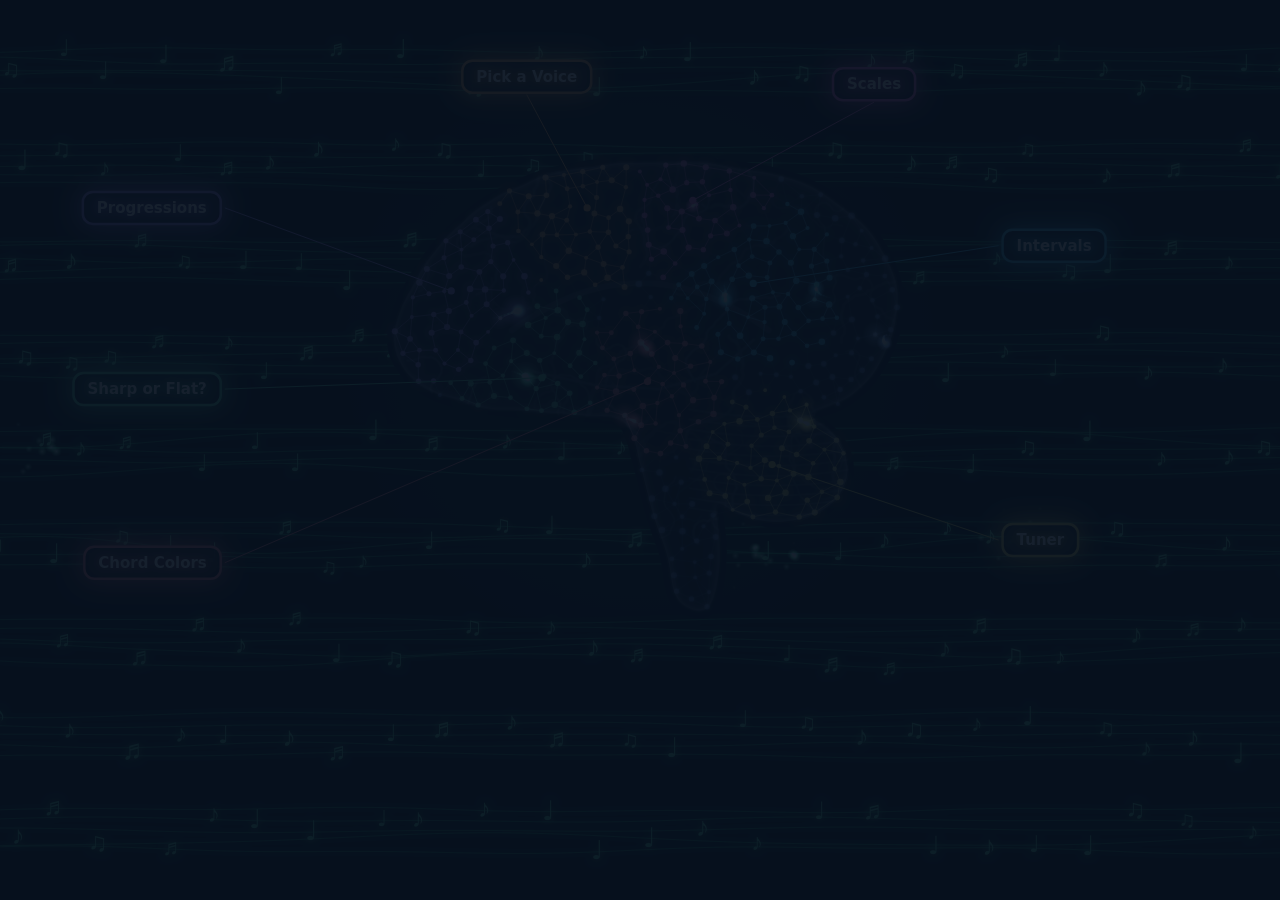
==== channels/brainwaves.html @ 276512d8 "Admins come from Firestore; developer player is Maestro No email in the code: adminCheck() reads adm" ====
<!doctype html>
<html lang="en">
<head>
<meta http-equiv="Content-Security-Policy" content="default-src 'self' data: blob:; script-src 'self' 'unsafe-inline'; connect-src 'none'; style-src 'self' 'unsafe-inline' https://fonts.googleapis.com; font-src 'self' https://fonts.gstatic.com; img-src 'self' data: blob:; media-src 'none'">
<script src="../channel-bootstrap.js"></script>
<meta charset="utf-8">
<meta name="viewport" content="width=device-width, initial-scale=1, viewport-fit=cover">
<title>Brainwaves</title>
<meta name="description" content="Ear training inside one brain. Each region of the brain is a different game. Start with Sharp or Flat?: was the second note higher or lower?">
<link rel="preconnect" href="https://fonts.googleapis.com">
<link rel="preconnect" href="https://fonts.gstatic.com" crossorigin>
<link rel="stylesheet" href="https://fonts.googleapis.com/css2?family=Inter:wght@400;500;600;700;800&display=swap">
<style>
:root{--bg:#070b16;--panel:#0d1530;--line:#2c3a63;--ink:#e8f1ff;--mut:#8da0c4;--acc:#48e0c8;--acc2:#7aa2ff;--bad:#ff6b8b;--ok:#48e0c8}
*{box-sizing:border-box}
html,body{margin:0;height:100%;background:var(--bg);color:var(--ink);font-family:Inter,system-ui,-apple-system,"Segoe UI",sans-serif;-webkit-font-smoothing:antialiased}
body{overflow:hidden}
canvas#web{position:fixed;inset:0;width:100%;height:100%;display:block}
button{font:inherit;color:inherit;cursor:pointer}
button:focus-visible,input:focus-visible,select:focus-visible{outline:3px solid var(--acc2);outline-offset:2px}
[hidden]{display:none!important}

/* top bar: shared pills + who */
.top{position:fixed;left:0;right:0;top:0;z-index:5;display:flex;align-items:center;gap:10px;padding:max(10px,env(safe-area-inset-top)) 14px 8px;pointer-events:none}
.top>*{pointer-events:auto}
.top .sp{flex:1}
.mtg-home{display:flex;gap:8px;flex-wrap:wrap}
.mtg-home a,.who-pill,.ghost{display:inline-flex;align-items:center;gap:6px;padding:7px 12px;border-radius:999px;border:1px solid var(--line);background:#0b1226cc;color:var(--ink);font-size:13px;font-weight:600;text-decoration:none;backdrop-filter:blur(6px)}
.mtg-home a svg{width:15px;height:15px}
.mtg-home a:hover,.who-pill:hover,.ghost:hover{border-color:var(--acc)}
.ic-svg{width:1.1em;height:1.1em;vertical-align:-.15em}

/* screens */
.screen{position:fixed;inset:0;z-index:2;display:flex;flex-direction:column;align-items:center;justify-content:center;padding:70px 16px 20px;overflow:auto}
.card{width:min(560px,100%);background:#0b1226d9;border:1px solid var(--line);border-radius:22px;padding:24px;backdrop-filter:blur(8px);box-shadow:0 20px 60px #0008}
.eyebrow{font-size:12px;letter-spacing:.22em;text-transform:uppercase;color:var(--acc);font-weight:700}
h1{font-size:clamp(40px,9vw,64px);line-height:1;margin:6px 0 8px;font-weight:800;letter-spacing:-.02em}
h2{margin:4px 0 8px;font-size:24px;font-weight:800}
.sub{color:var(--mut);margin:0 0 18px;line-height:1.5}
.btn{border:1px solid var(--line);background:linear-gradient(#131d3c,#0c1430);border-radius:16px;padding:14px 18px;font-weight:700;letter-spacing:.02em}
.btn:hover{border-color:var(--acc)}
.btn.big{padding:18px 22px;font-size:20px;width:100%;border-color:var(--acc);box-shadow:0 0 28px #48e0c826;background:linear-gradient(#17304a,#0d1d33)}
.btn.sm{padding:9px 14px;font-size:14px;border-radius:12px}
.row{display:flex;gap:10px;flex-wrap:wrap;margin-top:12px}
.row>*{flex:1}
.best{margin-top:14px;color:var(--mut);font-size:14px}
.best b{color:var(--ink)}
.floors{display:grid;gap:6px;margin:14px 0 4px;padding:0;list-style:none}
.floors li{display:flex;align-items:center;gap:10px;font-size:14px;color:var(--mut)}
.floors i{width:10px;height:10px;border-radius:50%;background:var(--fc);box-shadow:0 0 10px var(--fc)}
.floors b{color:var(--ink);font-weight:600;flex:1}
.pr-floors{display:flex;gap:8px;flex-wrap:wrap;margin:12px 0}
.pr-floors button{padding:9px 12px;border-radius:12px;border:1px solid var(--line);background:#0b1226;font-size:13px;font-weight:600}
.pr-floors button[aria-pressed=true]{border-color:var(--fc);box-shadow:0 0 14px color-mix(in srgb,var(--fc) 40%,transparent)}

/* game screen */
#game{padding:0;justify-content:flex-start;overflow:hidden}
.hud{position:absolute;left:0;right:0;top:56px;display:flex;justify-content:space-between;align-items:flex-start;padding:0 22px;pointer-events:none}
.floor{font-size:12px;letter-spacing:.22em;text-transform:uppercase;color:var(--acc)}
.floor b{display:block;font-size:clamp(20px,5vw,28px);letter-spacing:0;text-transform:none;color:var(--ink);font-weight:800;margin-top:4px}
.floor small{display:block;letter-spacing:.1em;color:var(--mut);margin-top:3px;font-size:12px;text-transform:none}
.sc{text-align:right}
.sc .n{font-size:clamp(30px,7vw,42px);font-weight:800;font-variant-numeric:tabular-nums;line-height:1}
.sc .l{font-size:11px;letter-spacing:.2em;color:var(--mut);margin-top:2px}
.lives{display:flex;gap:8px;justify-content:flex-end;margin-top:8px}
.lives i{width:16px;height:16px;border-radius:50%;background:var(--acc);box-shadow:0 0 14px var(--acc),0 0 30px #48e0c855;transition:all .3s}
.lives i.x{background:#1b2540;box-shadow:none;border:1px solid var(--line)}
.stage{position:absolute;inset:0;display:grid;place-items:center;padding:110px 16px 70px}
.panel{width:min(560px,100%);text-align:center}
.notes{display:flex;justify-content:center;align-items:center;gap:clamp(14px,5vw,34px);margin-bottom:20px}
.nd{width:clamp(84px,24vw,112px);aspect-ratio:1;border-radius:50%;display:grid;place-items:center;font-size:12px;letter-spacing:.18em;color:var(--mut);border:1px solid var(--line);background:radial-gradient(circle at 50% 40%,#142042,#0a1022);transition:all .2s}
.nd span{font-size:30px;display:block;color:var(--ink);letter-spacing:0;margin-bottom:2px}
.nd.on{border-color:var(--acc);color:var(--acc);box-shadow:0 0 28px #48e0c877,inset 0 0 20px #48e0c822;transform:scale(1.06)}
.nd.q{border-color:var(--acc2)}
.link{height:2px;width:clamp(24px,8vw,56px);background:linear-gradient(90deg,var(--acc),var(--acc2));box-shadow:0 0 12px var(--acc);border-radius:2px}
.ask{font-size:16px;color:var(--mut);margin:0 0 14px;min-height:24px}
.ask b{color:var(--ink)}
.bar{height:7px;border-radius:7px;background:#141d38;overflow:hidden;margin-bottom:16px}
.bar i{display:block;height:100%;width:100%;background:linear-gradient(90deg,var(--acc),var(--acc2));box-shadow:0 0 14px var(--acc);transform-origin:left}
.wall-in{width:min(900px,100%);margin:auto 0;padding:56px 0 16px}
.wall-grid{display:grid;grid-template-columns:repeat(auto-fill,minmax(150px,1fr));gap:14px;margin:14px 0}
.inst{border:1px solid var(--line);border-radius:18px;background:linear-gradient(#17203d,#0b1226);padding:12px 8px 12px;display:flex;flex-direction:column;align-items:center;gap:6px;font-weight:800;transition:transform .12s,border-color .15s;position:relative}
.inst::before{content:'';position:absolute;top:-7px;left:50%;width:10px;height:10px;border-radius:50%;background:#7a8bb8;box-shadow:0 2px 6px #000a;transform:translateX(-50%)}
.inst:hover{border-color:var(--fc);transform:translateY(-3px) rotate(-1deg)}
.inst svg{width:70px;height:140px}
.inst small{font:600 11px Inter,sans-serif;letter-spacing:.1em;color:var(--mut)}
.inst .tdone{color:var(--ok)}
#wall{justify-content:flex-start;align-items:center}
#tune{flex-direction:row;align-items:stretch;justify-content:center;gap:18px;padding:64px 16px 16px}
.tn-panel{width:min(400px,100%);align-self:center;flex:none;max-height:calc(100vh - 80px);overflow:auto}
.tn-stage{flex:0 0 auto;position:relative;height:calc(100vh - 84px);aspect-ratio:160/500;max-width:calc(100vw - 470px);align-self:center}
#tn-svg{position:absolute;inset:0;width:100%;height:100%}
@media (max-width:859px){#tune{flex-direction:column-reverse;align-items:center;gap:8px;padding-top:112px;overflow:auto}.tn-panel{width:min(520px,100%);max-height:none}.tn-stage{height:52vh;max-width:100%;flex:none}}
.tn-status{min-height:44px;margin:0 0 10px;padding:10px 12px;border-radius:12px;background:#0a1124;border:1px solid var(--line);font-size:14px;color:var(--mut);line-height:1.4}
.tn-status b{color:#fff}.tn-status.ok{border-color:var(--ok);color:var(--ok)}.tn-status.no{border-color:#ffb25e;color:#ffd9a8}
.tn-ear{display:flex;gap:6px;flex-wrap:wrap;margin-bottom:10px}.tn-ear .btn{flex:1;white-space:nowrap}
#tune kbd{display:inline-block;margin-left:8px;padding:2px 6px;border-radius:6px;border:1px solid var(--line);background:#0a1124;font:600 11px Inter,sans-serif;color:var(--mut);vertical-align:middle}
.tn-turn{display:grid;grid-template-columns:1fr 1fr;gap:10px}
.turn{padding:14px 8px;border-radius:16px;border:1px solid var(--line);background:linear-gradient(#111a34,#0b1226);font-size:30px;display:flex;flex-direction:column;align-items:center;gap:2px;line-height:1}
.turn span{font:800 15px Inter,sans-serif;letter-spacing:.06em}.turn small{font:600 10px Inter,sans-serif;letter-spacing:.14em;color:var(--mut)}
.turn:active:not(:disabled){transform:scale(.97)}.turn:disabled{opacity:.35}
.sm2{font-size:15px!important;padding:12px 10px!important}
.tn-bar{position:relative;height:18px;border-radius:9px;background:linear-gradient(90deg,#ff5d6c,#ff9a5e 18%,#f4e063 34%,#5fe3a4 46%,#5fe3a4 54%,#f4e063 66%,#ff9a5e 82%,#ff5d6c);margin:0}.tn-ml{display:flex;justify-content:space-between;font-size:11px;letter-spacing:.1em;color:var(--mut);margin:4px 2px 12px;text-transform:uppercase}
.tn-bar b{position:absolute;left:50%;top:-4px;bottom:-4px;width:2px;background:#0b1226;opacity:.6;border-radius:2px;transform:translateX(-50%)}
.tn-bar i{position:absolute;top:-3px;width:8px;height:24px;border-radius:4px;background:#fff;box-shadow:0 0 10px #000a;transform:translateX(-50%);transition:left .12s;z-index:1}
.pg{cursor:ns-resize;touch-action:none}.pg .kg{transform-box:fill-box;transform-origin:center;transition:transform .12s linear}.pg .nt{stroke:#9db6ff;stroke-width:2;stroke-linecap:round;fill:none}.pg.sel .nt{stroke:#fff}.pg.ok .nt{stroke:var(--ok)}.pg .kn{fill:#1b2748;stroke:#9db6ff;stroke-width:2.2}.pg .lb2{fill:#e8f1ff;font:800 11px Inter,sans-serif;text-anchor:middle;pointer-events:none}.pg .st{fill:#8da0c4;font:600 10px Inter,sans-serif;text-anchor:middle;pointer-events:none}
.pg:hover .kn{stroke:#fff}.pg.sel .kn{stroke:#fff;stroke-width:3;filter:drop-shadow(0 0 8px #fff)}.pg.ok .kn{fill:#0f3a35;stroke:var(--ok)}
.bd{fill:#4a2e18;stroke:#a87a4c;stroke-width:2}.nk{fill:#2a1c10;stroke:#6b4d33;stroke-width:1.5}.hs{fill:#33220f;stroke:#8a6240;stroke-width:2}.hole{fill:#090503;stroke:none}.ring{fill:none;stroke:#c9a06a;stroke-width:1.5}.brg{fill:#1a110a;stroke:#c9a06a;stroke-width:1}.tp{fill:#1a110a;stroke:#6b4d33;stroke-width:1.5}.pk{fill:#111;stroke:#777;stroke-width:1}.fret{fill:none;stroke:#b89a6a;stroke-width:1.4;stroke-opacity:.6}.hsd{fill:#241a12;stroke:#6b4d33;stroke-width:3}.hsd2{fill:#2f2318;stroke:#6b4d33;stroke-width:3}.nut{fill:#d8d2c4}.strg{fill:none;stroke:#d7e0f5;stroke-opacity:.75;stroke-width:1}.strg.sel{stroke:#fff;stroke-width:2;stroke-opacity:1}
.iansw{display:grid;grid-template-columns:repeat(auto-fit,minmax(96px,1fr));gap:8px;margin-top:6px}
.ib{padding:12px 6px;border-radius:14px;border:1px solid var(--line);background:linear-gradient(#111a34,#0b1226);font-weight:800;font-size:15px;letter-spacing:.04em;display:flex;flex-direction:column;align-items:center;gap:3px;transition:transform .08s,border-color .15s}
.ib small{font:600 11px Inter,sans-serif;letter-spacing:.04em;color:var(--mut)}
.ib:hover:not(:disabled){border-color:var(--acc)}.ib:active:not(:disabled){transform:scale(.97)}.ib:disabled{cursor:default}
.ib.ok{border-color:var(--ok);background:#0f3a35;box-shadow:0 0 18px #48e0c855}.ib.no{border-color:var(--bad);background:#3a1424}.ib.dim{opacity:.4}
.adv{margin:10px 0;border:1px solid var(--line);border-radius:14px;padding:10px 14px;background:#0a1124}
.adv summary{cursor:pointer;font-weight:700;color:var(--acc2)}
.advon{display:flex;gap:8px;align-items:center;margin:10px 0;font-size:14px}
.advh{font-size:12px;letter-spacing:.14em;text-transform:uppercase;color:var(--mut);margin:12px 0 6px}
.advg{display:flex;flex-wrap:wrap;gap:6px}
.advg button{padding:7px 10px;border-radius:10px;border:1px solid var(--line);background:#0b1226;font-weight:700;font-size:13px;display:flex;flex-direction:column;align-items:center;min-width:48px}
.advg button small{font:500 10px Inter,sans-serif;color:var(--mut)}
.advg button[aria-pressed=true]{border-color:var(--acc);background:#12304a}
.btns{display:grid;grid-template-columns:1fr 1fr;gap:14px}
.ans{padding:20px 10px;border-radius:18px;border:1px solid var(--line);background:linear-gradient(#111a34,#0b1226);font-weight:800;font-size:clamp(17px,4.4vw,21px);letter-spacing:.06em;display:flex;flex-direction:column;align-items:center;gap:6px;transition:transform .08s}
.ans:active:not(:disabled){transform:scale(.98)}
.ans small{font:600 11px Inter,sans-serif;letter-spacing:.2em;color:var(--mut)}
.ans .ar{font-size:34px;line-height:1}
.ans.up{border-color:#48e0c880;box-shadow:0 0 22px #48e0c826}
.ans.dn{border-color:#7aa2ff80;box-shadow:0 0 22px #7aa2ff26}
.ans:disabled{opacity:.35;cursor:default;box-shadow:none}
.ans.pick{outline:3px solid var(--ink)}
.result{margin-top:14px;padding:16px;border-radius:18px;border:1px solid var(--line);background:#0b1226e6}
.result h3{margin:0 0 4px;font-size:22px}
.result.good h3{color:var(--ok)}
.result.bad h3{color:var(--bad)}
.result p{margin:0 0 12px;color:var(--mut)}
.result p b{color:var(--ink)}
.foot{position:absolute;left:22px;right:22px;bottom:16px;display:flex;justify-content:space-between;font-size:12px;letter-spacing:.18em;color:var(--mut);pointer-events:none}
.foot b{color:var(--ink);font-size:16px;letter-spacing:.04em}
.exit{position:absolute;left:50%;transform:translateX(-50%);bottom:14px}

/* end + board + modal */
.stats{display:grid;grid-template-columns:repeat(2,1fr);gap:10px;margin:14px 0}
.stat{background:#0a1022;border:1px solid var(--line);border-radius:14px;padding:12px}
.stat small{display:block;font-size:11px;letter-spacing:.16em;color:var(--mut)}
.stat b{font-size:24px}
.big-score{font-size:56px;font-weight:800;line-height:1;font-variant-numeric:tabular-nums}
.postmsg{min-height:22px;color:var(--mut);margin:6px 0}
.postmsg.err{color:var(--bad)}.postmsg.ok{color:var(--ok)}
.seg{display:flex;gap:6px;flex-wrap:wrap;margin:10px 0}
.seg button{padding:8px 12px;border-radius:12px;border:1px solid var(--line);background:#0b1226;font-size:13px;font-weight:600}
.seg button[aria-pressed=true]{border-color:var(--acc);color:var(--acc)}
.lb{list-style:none;margin:0;padding:0;max-height:48vh;overflow:auto;display:grid;gap:6px}
.lb li{display:grid;grid-template-columns:34px 1fr auto auto;gap:10px;align-items:center;padding:9px 12px;border-radius:12px;background:#0a1022;border:1px solid #1d2850;font-size:15px}
.lb li.me{border-color:var(--acc)}
.lb .rk{color:var(--mut);font-weight:700}
.lb .fl{color:var(--mut);font-size:12px}
.lb .sc2{font-weight:800;font-variant-numeric:tabular-nums}
.modal{position:fixed;inset:0;z-index:30;display:grid;place-items:center;padding:16px;background:#050813d9;overflow:auto}
.mcard{width:min(440px,100%);background:#0d1530;border:1px solid var(--line);border-radius:22px;padding:22px;display:grid;gap:12px}
.mcard label{display:grid;gap:6px;font-weight:600;font-size:14px}
.mcard input[type=text]{padding:12px;border-radius:12px;border:1px solid var(--line);background:#070b16;color:var(--ink);font:inherit;font-size:16px}
.wrow{display:grid;grid-template-columns:1fr 110px;gap:10px}
.icon-pick .ip-l{font-size:12px;letter-spacing:.14em;text-transform:uppercase;color:var(--mut);font-weight:700}
.ip-g{display:grid;grid-template-columns:repeat(9,1fr);gap:6px;margin-top:8px}
.ip-g button{aspect-ratio:1;border-radius:10px;border:1px solid var(--line);background:#0a1022;font-size:18px;padding:0}
.ip-g button[aria-pressed=true]{border-color:var(--acc);background:#12304a}
.linkish{background:none;border:0;color:var(--acc2);text-align:left;padding:0;font-weight:600}
.wsolo{display:flex!important;grid-auto-flow:column;justify-content:start;align-items:center;gap:8px!important;font-weight:500!important}
.wextra{display:flex;gap:8px;align-items:end}.wextra label{flex:1}
.wextra button{padding:10px;border-radius:10px;border:1px solid var(--line);background:#0a1022}
.werr{color:var(--bad);min-height:18px;margin:0;font-size:14px}
.go{border:1px solid var(--acc);background:linear-gradient(#17304a,#0d1d33);border-radius:14px;padding:13px;font-weight:700}
#w-guest{background:none;border:1px solid var(--line);border-radius:14px;padding:11px}
.wnote{margin:0;color:var(--mut);font-size:12px}
.toast{position:fixed;left:50%;bottom:24px;transform:translateX(-50%) translateY(20px);opacity:0;pointer-events:none;background:#0d1530;border:1px solid var(--line);padding:10px 16px;border-radius:12px;z-index:50;transition:all .25s}
.toast.on{opacity:1;transform:translateX(-50%)}
.cs{align-items:flex-start;padding-left:max(16px,6vw)}
.cs .card{max-height:calc(100vh - 90px);overflow:auto;margin-top:64px}
@media (max-width:859px){.cs{align-items:center;justify-content:flex-end;padding-top:70px}.cs .card{max-height:62vh;overflow:auto}}
.banner{position:fixed;inset:0;z-index:4;display:grid;place-items:center;text-align:center;pointer-events:none;opacity:0;transition:opacity .5s}
.banner.on{opacity:1}
.banner span{display:block;font-size:13px;letter-spacing:.3em;text-transform:uppercase;color:var(--acc)}
.banner b{display:block;font-size:clamp(34px,9vw,72px);font-weight:800;letter-spacing:-.02em;margin-top:8px;text-shadow:0 0 40px #000}
.banner small{display:block;margin-top:8px;color:var(--mut);font-size:15px}
#home{justify-content:flex-end;align-items:center;padding-bottom:22px;pointer-events:none}
#home .card{width:min(520px,100%);background:#0b1226cc;padding:16px 22px;pointer-events:auto;text-align:center}
#home h1{font-size:40px;margin:2px 0 4px}
#home .sub{margin:0 0 6px}
#home .best{margin:0;font-size:13px}
@media (max-width:859px){#home .card{padding:14px}#home h1{font-size:30px}#home .sub{display:none}}
#ladder{flex-direction:row;align-items:stretch;justify-content:center;gap:18px;padding:64px 16px 16px}
#ladder .lad-panel{width:min(340px,100%);align-self:center;flex:none;transition:opacity .3s}
#ladder.trans .lad-panel{opacity:0;pointer-events:none}
.lad-stage{flex:1 1 auto;min-width:0;position:relative}
#lad-svg{position:absolute;inset:0;width:100%;height:100%;overflow:visible}
.lad-sel{margin:0 0 14px;padding:10px 12px;border-radius:12px;background:#0a1124;border:1px solid var(--line);font-size:14px;color:var(--mut);line-height:1.4;border-left:4px solid var(--lc,var(--acc))}
.lad-sel b{display:block;color:#fff;font-size:16px}
.lad-sel .c{color:var(--lc,var(--acc));font-weight:700}
.btn[disabled]{opacity:.5;cursor:not-allowed}
@media (max-width:859px){#ladder{flex-direction:column-reverse;align-items:center;overflow:hidden;gap:8px;padding-top:112px}#ladder .lad-panel{width:min(520px,100%);padding:14px}#ladder .lad-panel .sub{display:none}.lad-stage{width:100%;flex:1 1 0;min-height:240px}}
.lef{fill:none;stroke:none}
.syn,.soma{--fc:#4b5aa6;--fo:.5}
.syn.cur,.soma.cur{--fc:#8d9cff;--fo:.8}
.syn.on,.soma.on{--fc:color-mix(in srgb,var(--lc) 45%,#b7a4ff);--fo:.9}
.fb{fill:var(--fc);fill-opacity:var(--fo)}
.glowl{filter:url(#gl1);opacity:.55}.glowl path{fill:var(--fc)}
.syn.lock .glowl,.soma.lock .glowl{opacity:.15}
.fcore{fill:none;stroke:#fff;stroke-width:.9;stroke-opacity:.5;stroke-linecap:round}.syn.lock .fcore{stroke-opacity:.12}
.bead{fill:#fff;fill-opacity:.7}.lock .bead{fill-opacity:.2}
.sglow{opacity:.85;animation:sgp 2.6s ease-in-out infinite;transform-box:fill-box;transform-origin:center}.syn.lock .sglow{opacity:.25;animation:none}
.score{fill:#fff}
@keyframes sgp{0%,100%{opacity:.55;transform:scale(.9)}50%{opacity:1;transform:scale(1.2)}}
@media (prefers-reduced-motion:reduce){.pulse{display:none}.sglow{animation:none}}
.ax{fill:none;stroke:#4c5f96;stroke-opacity:.55;stroke-width:8;stroke-linecap:round}
.axc{fill:none;stroke:#93a7dc;stroke-opacity:.6;stroke-width:2.2;stroke-linecap:round}
.tb{fill:#16214a;stroke:#6d82c0;stroke-width:2}
.ves{fill:#8fa3d8;fill-opacity:.8;animation:vpulse 2.2s ease-in-out infinite}
.cup{fill:#101a3c;stroke:#6d82c0;stroke-width:2.4;stroke-linecap:round}
.rc{fill:none;stroke:#8fa3d8;stroke-width:1.6;stroke-linecap:round;stroke-opacity:.8}
.ntr{fill:#cfe0ff;opacity:0}
.syn.on .ax{stroke:var(--lc);stroke-opacity:.5;filter:drop-shadow(0 0 5px var(--lc))}.syn.on .axc{stroke:#fff;stroke-opacity:.85}
.syn.on .tb,.syn.on .cup{stroke:var(--lc);fill:color-mix(in srgb,var(--lc) 28%,#0b1226)}.syn.on .ves{fill:var(--lc);fill-opacity:1}.syn.on .rc{stroke:var(--lc)}
.syn.on .ntr,.syn.cur .ntr{animation:ntdrift 1.6s ease-in infinite}
.syn.cur .ax{stroke:#9db6ff;stroke-opacity:.6}.syn.cur .ves{fill:#cfe0ff}
@keyframes vpulse{0%,100%{transform:scale(1)}50%{transform:scale(1.35)}}
.ves{transform-box:fill-box;transform-origin:center}
@keyframes ntdrift{0%{transform:translateX(-7px);opacity:0}25%{opacity:1}100%{transform:translateX(7px);opacity:0}}
.burst{fill:none;stroke:#fff;stroke-width:3;animation:burst .8s ease-out forwards;filter:drop-shadow(0 0 8px #fff)}
@keyframes burst{from{r:4;opacity:1}to{r:34;opacity:0}}
@media (prefers-reduced-motion:reduce){.ves,.syn .ntr{animation:none!important}}
.ln{fill:none;stroke:#9db6ff;stroke-opacity:.5;stroke-width:2.6;stroke-linecap:round;stroke-dasharray:2 7}
#ladder::before{content:'';position:absolute;inset:0;background:radial-gradient(ellipse at 60% 50%,#050813a8,#050813d9);z-index:-1}
#ladder{isolation:isolate}
.ln.on{stroke:var(--lc);stroke-opacity:.85;stroke-width:3.4;stroke-dasharray:none;filter:drop-shadow(0 0 5px var(--lc))}
.ln.fire{fill:none;stroke:#ffe2a6;stroke-width:3;stroke-linecap:round;filter:drop-shadow(0 0 8px #ffbd5a)}
.dd{fill:none;stroke:#7aa2ff;stroke-opacity:.12;stroke-width:1.2}
.dn{fill:#7aa2ff;fill-opacity:.2}
.nd{cursor:pointer}
.nd .o{fill:#0b1226;stroke:var(--lc);stroke-width:2.5}
.nd .halo{fill:var(--lc);fill-opacity:.12}
.nd.lock .o{stroke:#3a4a78}.nd.lock .halo{fill:#7aa2ff;fill-opacity:.05}
.nd.done .o{fill:var(--lc);stroke:#fff;stroke-opacity:.5}
.nd text{fill:#e8f1ff;font:700 15px Inter,system-ui,sans-serif;text-anchor:middle;pointer-events:none}
.nd.done text.n{fill:#06101e}
.nd text.l{paint-order:stroke;stroke:#050813;stroke-width:4px;stroke-linejoin:round;font:600 12px Inter,system-ui,sans-serif;fill:#a9bbdc;text-anchor:start}
.nd.sel .o{stroke:#fff;stroke-width:3}
.nd.cur .halo{animation:halo 1.6s ease-in-out infinite}
@keyframes halo{0%,100%{fill-opacity:.12;transform:scale(1)}50%{fill-opacity:.34;transform:scale(1.18)}}
.nd .halo{transform-box:fill-box;transform-origin:center}
@media (prefers-reduced-motion:reduce){.nd.cur .halo{animation:none}}

.screen.fade{opacity:0;transition:opacity .35s}
@media (max-width:520px){.card{padding:18px}.hud{padding:0 14px;top:112px}.foot{left:14px;right:14px;bottom:62px}.exit{bottom:14px!important}.stats{grid-template-columns:1fr 1fr}}
@media (prefers-reduced-motion:reduce){*{transition:none!important;animation:none!important}}
/* Pick a Voice */
#voice{padding:0;justify-content:flex-start;overflow:hidden;background:radial-gradient(ellipse at 50% 45%,#050813b0,#050813e6)}
.v-hud{width:min(760px,100%);display:flex;justify-content:space-between;align-items:flex-start;padding:56px 16px 0;gap:12px}
.v-dots{margin-top:8px;display:flex;gap:5px;justify-content:flex-end}
.v-dots i{width:9px;height:9px;border-radius:50%;background:#26304f}
.v-dots i.done{background:var(--vc,#ffb25e);box-shadow:0 0 8px var(--vc,#ffb25e)}
.v-sets{display:flex;gap:6px;justify-content:flex-end;flex-wrap:wrap;margin-top:10px}
.v-sets select,#v-oct{background:#0b1226;color:var(--mut);border:1px solid var(--line);border-radius:999px;padding:6px 10px;font:inherit;font-size:13px}
.v-sets .ghost{font-size:12px;padding:6px 11px}
.v-stage{position:relative;width:min(760px,calc(100% - 32px));flex:1;min-height:180px;margin:12px 0}
#v-cv{width:100%;height:100%;display:block;border-radius:18px;background:#0a1124d9;border:1px solid var(--line)}
.v-timer{position:absolute;left:0;right:0;top:0;height:4px;border-radius:18px 18px 0 0;overflow:hidden}
.v-timer i{display:block;height:100%;background:var(--vc,#ffb25e);width:100%}
.v-msg{position:absolute;left:0;right:0;top:16px;text-align:center;font-weight:700;font-size:18px;pointer-events:none;text-shadow:0 2px 10px #000;padding:0 12px}
.v-controls{width:min(760px,100%);display:flex;gap:12px;align-items:center;justify-content:center;padding:0 16px;flex-wrap:wrap}
#v-mic{width:118px;height:118px;border-radius:50%;border:2px solid var(--vc,#ffb25e);background:radial-gradient(#3a2a12,#1a1408);font-weight:800;font-size:15px;line-height:1.2;touch-action:none;box-shadow:0 0 30px #ffb25e33;transition:transform .08s;user-select:none;-webkit-user-select:none;-webkit-touch-callout:none}
#v-mic small{display:block;font-size:10px;font-weight:600;opacity:.7;margin-top:4px}
#v-mic.on{transform:scale(1.07);background:radial-gradient(#ffb25e,#a8621c);color:#1a1006;box-shadow:0 0 50px #ffb25eaa}
#v-bulbs i{display:inline-block;width:9px;height:9px;border-radius:50%;margin-left:4px;background:#ffb25e;box-shadow:0 0 8px #ffb25e}
#v-bulbs i.used{background:#26304f;box-shadow:none}
#v-hint:disabled{opacity:.45;cursor:default}
.v-kb{width:min(760px,calc(100% - 32px));height:110px;margin:12px 0 64px;position:relative;display:flex}
.v-kb button{flex:1;border:1px solid #333;background:#f4f1ea;border-radius:0 0 8px 8px;color:#333;font-size:12px;display:flex;align-items:flex-end;justify-content:center;padding-bottom:6px;touch-action:none}
.v-kb button.blk{position:absolute;top:0;height:62%;background:#1a1a1a;color:#aaa;z-index:2;border-radius:0 0 6px 6px}
.v-kb button.hit{background:#ffb25e!important;color:#1a1006}
#voice .v-controls{margin-bottom:64px}
#voice .v-kb:not([hidden])~.exit{bottom:8px}
#voice:has(.v-kb:not([hidden])) .v-controls{margin-bottom:0}
.v-range{position:absolute;inset:0;display:grid;place-items:center;background:#050813d9;z-index:5;padding:16px}
.v-voices{display:grid;grid-template-columns:1fr 1fr;gap:10px}
.v-voices button{padding:18px 12px;border-radius:16px;border:1px solid var(--line);background:linear-gradient(#131d3c,#0c1430);text-align:left}
.v-voices button b{display:block;font-size:20px}
.v-voices button span{color:var(--mut);font-size:13px}
.v-voices button:hover{border-color:#ffb25e}
.v-note{font-size:12px;color:var(--mut);margin:14px 0 0;text-align:center}
.v-credit{font-size:10px;color:#55658c;margin:8px 0 0;text-align:center}
@media (max-width:520px){.v-hud{padding-top:104px}#v-mic{width:100px;height:100px}.v-stage{min-height:150px}}
/* Chord Colors: the neuron network that floods with the chord's color */
.c-ask{min-height:48px;line-height:1.4;margin-bottom:10px}
.c-ask .c-ok{color:var(--ok)} .c-ask .c-no{color:var(--bad)}
#b-cnext{border-color:var(--acc)}
#cburst{position:fixed;inset:0;width:100%;height:100%;z-index:1;pointer-events:none}
.cnet{position:relative;height:clamp(170px,30vh,280px);width:min(860px,calc(100vw - 32px));left:50%;transform:translateX(-50%);margin:-6px 0 4px}
#cnet{position:absolute;inset:0;width:100%;height:100%;display:block;-webkit-mask-image:radial-gradient(ellipse 70% 64% at 50% 50%,#000 55%,transparent 100%);mask-image:radial-gradient(ellipse 70% 64% at 50% 50%,#000 55%,transparent 100%)}
.c-center{position:absolute;left:50%;top:50%;transform:translate(-50%,-50%);text-align:center;pointer-events:none}
.c-center b{display:block;font-size:clamp(32px,7vw,52px);font-weight:800;color:var(--qc,#e8f1ff);text-shadow:0 0 24px color-mix(in srgb,var(--qc,#7aa2ff) 70%,transparent),0 2px 10px #000a;transition:color .4s}
.c-center small{display:block;font-size:13px;color:#e8f1ffcc;margin-top:2px;letter-spacing:.04em;text-shadow:0 2px 8px #000}
.iansw.chords{grid-template-columns:repeat(auto-fit,minmax(118px,1fr))}
.ib.cc{position:relative;border-color:color-mix(in srgb,var(--c) 55%,var(--line));background:linear-gradient(color-mix(in srgb,var(--c) 22%,#0c1430),#0b1226);letter-spacing:.01em}
.ib.cc small{color:color-mix(in srgb,var(--c) 75%,#fff)}
.ib.cc:hover:not(:disabled){border-color:var(--c);box-shadow:0 0 18px color-mix(in srgb,var(--c) 45%,transparent)}
.ib.cc.ok{border-color:var(--c);background:color-mix(in srgb,var(--c) 30%,#0c1430);box-shadow:0 0 0 2px var(--c),0 0 24px var(--c)}
.ib.cc kbd{position:absolute;top:4px;left:7px;font:600 10px Inter,sans-serif;color:var(--mut)}
.c-snd{background:#0b1226;color:var(--mut);border:1px solid var(--line);border-radius:12px;padding:8px 10px;font:inherit;font-size:13px;flex:0 0 auto!important}
/* hover card on the brain: game name, what it trains, how it works, and your progress */
.tip{position:fixed;z-index:6;width:min(320px,calc(100vw - 24px));pointer-events:none;background:#0b1226f2;border:1px solid color-mix(in srgb,var(--fc) 55%,var(--line));border-radius:18px;padding:14px 16px 12px;box-shadow:0 18px 50px #000a,0 0 30px color-mix(in srgb,var(--fc) 25%,transparent);backdrop-filter:blur(8px);font-size:14px;line-height:1.45;color:var(--mut)}
.tip .tp-eye{display:block;font-size:11px;letter-spacing:.2em;text-transform:uppercase;color:var(--fc);font-weight:700}
.tip b{display:block;font-size:22px;color:var(--ink);margin:2px 0 1px;font-weight:800}
.tip .tp-skill{display:block;font-size:13px;color:color-mix(in srgb,var(--fc) 70%,#fff);font-weight:600}
.tip p{margin:8px 0 10px;color:#c9d5f0}
.tip .tp-facts{display:flex;flex-wrap:wrap;gap:6px}
.tip .tp-facts span{font-size:12px;padding:3px 9px;border-radius:999px;border:1px solid var(--line);background:#0e1730;color:var(--ink)}
.tip .tp-prog{margin-top:10px;display:flex;align-items:center;justify-content:space-between;gap:10px;font-size:12px}
.tip .tp-prog i{display:flex;gap:4px}
.tip .tp-prog u{width:9px;height:9px;border-radius:50%;background:#26304f;text-decoration:none}
.tip .tp-prog u.on{background:var(--lc);box-shadow:0 0 6px var(--lc)}
.tip em{display:block;margin-top:10px;font-style:normal;font-size:12px;font-weight:700;color:var(--fc)}
/* Progressions and scales: the path under the network (8 dots for a scale, 4 cards for a progression) */
.ppath{min-height:68px;display:flex;align-items:center;justify-content:center;margin:0 0 6px}
.ppath .pt{width:20px;height:20px;border-radius:50%;background:#1b2648;border:1px solid #33467c;transition:background .15s,box-shadow .15s,transform .15s;flex:none}
.ppath .pt.on{background:#e8f1ff;box-shadow:0 0 18px #cfe0ff;transform:scale(1.25)}
.ppath .pt.rev{background:var(--qc);box-shadow:0 0 12px var(--qc)}
.ppath .gap{position:relative;flex:1;max-width:58px;height:2px;background:#2a3a6a;margin:0 2px}
.ppath .gap span{position:absolute;left:50%;top:-21px;transform:translateX(-50%);font-size:12px;font-weight:800;color:var(--mut);opacity:0;transition:opacity .3s}
.ppath.shown .gap span{opacity:1}
.ppath .gap.half{background:var(--qc)}
.ppath .gap.half span{color:var(--qc);text-shadow:0 0 8px var(--qc)}
.ppath .pcard{width:clamp(58px,15vw,96px);height:58px;margin:0 5px;border-radius:14px;border:1px solid #33467c;background:#121b38;display:grid;place-items:center;font:800 21px Inter,sans-serif;color:var(--mut);cursor:pointer;transition:all .15s}
.ppath .pcard{transition:transform .18s cubic-bezier(.3,1.6,.5,1),box-shadow .18s,background .18s}
.ppath .pcard.on{background:#e8f1ff33;border-color:#fff;box-shadow:0 0 30px #cfe0ffcc,0 0 60px #cfe0ff66;color:#fff;transform:translateY(-14px) scale(1.28);z-index:2}
.ppath .pcard.rev.on{background:color-mix(in srgb,var(--fc) 55%,#121b38);border-color:#fff;color:#fff;box-shadow:0 0 0 3px var(--fc),0 0 34px var(--fc),0 0 80px var(--fc);text-shadow:0 0 14px #fff}
.ppath .pcard.slot{border:2px dashed #e8f1ff;color:#e8f1ff;box-shadow:0 0 18px #cfe0ff55}
.ppath .pcard.rev{color:var(--fc);border:2px solid var(--fc);box-shadow:0 0 22px color-mix(in srgb,var(--fc) 60%,transparent);background:color-mix(in srgb,var(--fc) 26%,#121b38);text-shadow:0 0 12px color-mix(in srgb,var(--fc) 80%,transparent)}
.ppath .pcard.miss{color:var(--ink);background:#3a1424}
.ppath.shown .pt{width:30px;height:30px;display:grid;place-items:center;font:800 12px Inter,sans-serif;color:#0b0b0d}
.ppath .pt.rev.on{transform:scale(1.35);box-shadow:0 0 0 2px #fff,0 0 24px var(--qc);color:#000}
.ppath .pcard.filled{border:2px solid #e8f1ffaa;color:#e8f1ff;background:#1a2550}
.ppath .pcard.drop{border:2px solid #fff;background:#e8f1ff33;transform:scale(1.06)}
.ppath .pcard small{display:block;font:600 10px Inter,sans-serif;color:#ffd9de;margin-top:2px}
.ppath .pcard{flex-direction:column}
.ib.cc.rn{touch-action:none;cursor:grab}
.ib.cc.rn.sel{border-color:var(--c);box-shadow:0 0 0 2px var(--c),0 0 18px var(--c)}
.p-ghost{position:fixed;z-index:50;pointer-events:none;transform:translate(-50%,-60%);padding:12px 18px;border-radius:14px;font:800 22px Inter,sans-serif;color:#fff;background:color-mix(in srgb,var(--c) 40%,#0b1226);border:2px solid var(--c);box-shadow:0 0 24px var(--c)}
#b-psub:not(:disabled){border-color:var(--ok);box-shadow:0 0 18px #48e0c855}
.ib.cc.rn{font-size:20px}
@media (max-width:520px){.ppath .gap{max-width:24px}}
/* Sharp or Flat? Run: the tunnel */
#srun{padding:0;background:#03050c;--sr-hue:200}
#sr-cv{position:absolute;inset:0;width:100%;height:100%;display:block}
.sr-flash{position:absolute;inset:0;pointer-events:none;opacity:0;transition:opacity .5s}
.sr-hud{position:absolute;left:0;right:0;top:60px;display:flex;justify-content:space-between;align-items:flex-start;padding:0 22px;pointer-events:none}
.sr-hud small{display:block;font-size:11px;letter-spacing:.22em;color:var(--mut);text-transform:uppercase}
.sr-hud b{display:block;font:900 clamp(22px,4vw,32px) Orbitron,Inter,sans-serif;color:#fff;text-shadow:0 0 18px hsl(var(--sr-hue) 90% 60% / .8)}
.sr-hud .sr-gap{text-align:center}.sr-hud .sr-gap b{font-size:clamp(26px,5vw,40px)}.sr-hud .sr-r{text-align:right}
.sr-lives{display:flex;gap:12px;justify-content:center;margin-bottom:8px}
.sr-lives i{width:22px;height:22px;border-radius:50%;background:radial-gradient(circle at 35% 35%,#fff,hsl(var(--sr-hue) 95% 65%) 45%,hsl(var(--sr-hue) 90% 45%));box-shadow:0 0 16px hsl(var(--sr-hue) 95% 60%),0 0 34px hsl(var(--sr-hue) 95% 55% / .6);animation:srBeat 1.6s ease-in-out infinite}
.sr-lives i:nth-child(2){animation-delay:.2s}.sr-lives i:nth-child(3){animation-delay:.4s}
.sr-lives i.x{background:#1b2540;box-shadow:none;border:1px solid var(--line);animation:none}
.sr-lives i.pop{animation:srPop .7s ease-out forwards}
@keyframes srBeat{50%{transform:scale(1.15)}}
@keyframes srPop{0%{transform:scale(1);background:#fff;box-shadow:0 0 30px #ff6b8b,0 0 60px #ff6b8b}40%{transform:scale(2.2);opacity:.9;background:#ff6b8b}100%{transform:scale(.6);opacity:1;background:#1b2540;box-shadow:none}}
.sr-next{display:block;margin-top:6px;font:700 12px Inter,sans-serif;color:#cfe0ff;letter-spacing:.04em}
.sr-next b{display:inline;font:inherit;color:hsl(var(--sr-hue) 95% 75%);text-shadow:none}
.sr-pass{position:absolute;left:0;right:0;top:30%;text-align:center;font:900 clamp(18px,3.4vw,28px) Orbitron,Inter,sans-serif;color:#fff;text-shadow:0 0 18px hsl(var(--sr-hue) 95% 60%);pointer-events:none;opacity:0;transition:opacity .4s}
.sr-msg{position:absolute;left:0;right:0;top:46%;text-align:center;font:800 clamp(20px,4vw,30px) Inter,sans-serif;pointer-events:none;text-shadow:0 2px 14px #000}
.sr-ctrl{position:absolute;left:0;right:0;bottom:64px;display:flex;justify-content:center;align-items:center;gap:14px;padding:0 16px}
.sr-big{min-width:150px;padding:18px 22px;border-radius:20px;border:1px solid hsl(var(--sr-hue) 80% 60% / .7);background:#0b1226cc;backdrop-filter:blur(6px);font:800 20px Inter,sans-serif;letter-spacing:.06em;box-shadow:0 0 30px hsl(var(--sr-hue) 90% 55% / .25)}
.sr-big small{display:block;font:600 11px Inter,sans-serif;color:var(--mut);letter-spacing:.1em;margin-top:2px}
.sr-big:disabled{opacity:.4;cursor:default}
.sr-big:not(:disabled):hover{box-shadow:0 0 40px hsl(var(--sr-hue) 90% 60% / .5)}
.sr-rep{padding:12px 14px;border-radius:16px;border:1px solid var(--line);background:#0b1226cc;font-weight:700;font-size:14px}
.sr-rep i{display:inline-block;width:9px;height:9px;border-radius:50%;margin-left:5px;background:#ffd23f;box-shadow:0 0 8px #ffd23f}
.sr-rep i.x{background:#26304f;box-shadow:none}
.sr-rep:disabled{opacity:.4}
.sr-exit{position:absolute;left:50%;transform:translateX(-50%);bottom:14px}
.sr-fx{position:absolute;right:14px;bottom:14px}
.sr-fx[aria-pressed="false"]{opacity:.75}
@media (max-width:520px){.sr-hud{top:104px}.sr-big{min-width:110px;padding:14px}}
/* Tuner redesign: mode choice, string chips, three steps */
#tn-modes h2{margin:4px 0 12px}
.tn-mode{display:block;width:100%;text-align:left;margin:0 0 10px;padding:16px 16px 14px 62px;position:relative;border-radius:18px;border:1px solid var(--line);background:linear-gradient(#131d3c,#0c1430)}
.tn-mode:hover{border-color:var(--acc);box-shadow:0 0 22px #48e0c833}
.tn-mode .ic{position:absolute;left:16px;top:14px;font-size:30px}
.tn-mode b{display:block;font-size:19px}.tn-mode span:not(.ic){display:block;color:var(--mut);font-size:13px;margin-top:3px;line-height:1.4}
.tn-top{display:flex;align-items:center;gap:8px;font-size:13px;color:var(--mut);margin:2px 0 10px}.tn-top b{color:var(--ink)}#tn-score{margin-left:auto;color:#f4e063;font-weight:700}
.linkish{background:none;border:0;color:var(--acc2);font:600 13px Inter,sans-serif;padding:0;cursor:pointer;text-decoration:underline;text-underline-offset:3px}
.tn-strings{display:flex;gap:6px;margin:0 0 6px;flex-wrap:wrap}
.tn-chip{min-width:42px;padding:6px 8px 4px;border-radius:12px;border:1px solid var(--line);background:#0b1226;font:800 15px Inter,sans-serif;line-height:1.1}
.tn-chip small{display:block;font:600 10px Inter,sans-serif;color:var(--mut)}
.tn-chip.on{border-color:#fff;box-shadow:0 0 14px #ffffff55}.tn-chip.ring{border-color:#5fe3a4;box-shadow:0 0 18px #5fe3a4;transform:translateY(-3px) scale(1.12);transition:transform .15s}.tn-chip.done{border-color:var(--ok);color:var(--ok)}.tn-chip.done small{color:#f4e063}
.tn-steps{list-style:none;margin:6px 0 10px;padding:0;display:grid;gap:4px}
.tn-steps li{padding:7px 10px;border-radius:10px;color:var(--mut);font-size:14px;border:1px solid transparent}
.tn-steps li b{color:var(--mut);margin-right:4px}.tn-steps li small{color:var(--mut);margin-left:4px}
.tn-steps li.now{color:#fff;border-color:var(--acc);background:#48e0c814;box-shadow:0 0 14px #48e0c822}.tn-steps li.now b{color:var(--acc)}
.tn-steps li.past{opacity:.6}.tn-steps li.past b{color:var(--ok)}.tn-steps li.past b::after{content:' ✓';color:var(--ok)}
#tn-meter{margin:0 0 10px}#tn-meter.green .tn-bar{box-shadow:0 0 18px #5fe3a4}
#tn-check{width:100%;margin-top:10px}
.tn-res{margin:2px 0 12px}
.tn-res-bar{position:relative;height:118px;border-radius:16px;background:radial-gradient(ellipse at 50% 40%,#0f2a3a,#0a1124 70%);border:1px solid var(--line);overflow:hidden}
.tn-res-bar .zone{position:absolute;top:10px;bottom:30px;transform:translateX(-50%);left:50%;border-radius:10px}
.tn-res-bar .z10{width:20%;background:#f4e06314}.tn-res-bar .z6{width:12%;background:#f4e06322}.tn-res-bar .z3{width:6%;background:#5fe3a433;box-shadow:0 0 18px #5fe3a455}
.tn-res-bar .ticks{position:absolute;left:0;right:0;top:56px;height:12px;background:repeating-linear-gradient(90deg,#8da0c455 0 1px,transparent 1px 10%)}
.tn-res-bar .gap{position:absolute;top:58px;height:8px;border-radius:4px;transition:left .7s cubic-bezier(.2,1.4,.4,1),width .7s cubic-bezier(.2,1.4,.4,1)}
.tn-res-bar .gap.good{background:linear-gradient(90deg,#5fe3a4,#f4e063);box-shadow:0 0 14px #5fe3a4}.tn-res-bar .gap.meh{background:#ffb25e;box-shadow:0 0 14px #ffb25e}.tn-res-bar .gap.bad{background:#ff6b8b;box-shadow:0 0 16px #ff6b8b}
.tn-res-bar .gap span{position:absolute;left:50%;top:-24px;transform:translateX(-50%);white-space:nowrap;font:800 13px Inter,sans-serif;color:#fff;text-shadow:0 1px 6px #000}
.tn-res-bar i{position:absolute;transform:translateX(-50%)}
.tn-res-bar .tgt{left:50%;top:44px;width:4px;height:36px;border-radius:2px;background:var(--ok);box-shadow:0 0 14px var(--ok);animation:tnTgt 1.4s ease-in-out infinite}
.tn-res-bar .tgt b{position:absolute;top:-30px;left:50%;transform:translateX(-50%);font:900 16px Inter,sans-serif;color:var(--ok);text-shadow:0 0 10px var(--ok)}
@keyframes tnTgt{50%{box-shadow:0 0 26px var(--ok),0 0 44px #5fe3a466}}
.tn-res-bar .you{top:50px;width:24px;height:24px;border-radius:50%;background:radial-gradient(circle at 35% 35%,#fff,#cfe0ff 50%,#7aa2ff);box-shadow:0 0 18px #cfe0ff,0 0 36px #7aa2ff88;transition:left .7s cubic-bezier(.2,1.4,.4,1)}
.tn-res-bar .you b{position:absolute;top:30px;left:50%;transform:translateX(-50%);font:800 12px Inter,sans-serif;color:#fff}
.tn-res-bar .you.far::after{content:'off the scale';position:absolute;top:-18px;left:50%;transform:translateX(-50%);white-space:nowrap;font:700 10px Inter,sans-serif;color:#ff6b8b}
.tn-res-bar span.fl,.tn-res-bar span.sh{position:absolute;bottom:7px;font-size:11px;color:var(--mut)}.tn-res-bar .fl{left:10px}.tn-res-bar .sh{right:10px}
.tn-res-bar .rstars{position:absolute;right:12px;top:8px;font-size:22px;color:#f4e063;text-shadow:0 0 12px #f4e063;opacity:0}
.tn-res-bar .rstars.pop{animation:tnStars .9s .45s cubic-bezier(.2,1.6,.4,1) forwards}
@keyframes tnStars{0%{opacity:0;transform:scale(.2) rotate(-20deg)}100%{opacity:1;transform:scale(1) rotate(0)}}
.tn-foot{display:flex;flex-wrap:wrap;gap:14px;justify-content:space-between;margin-top:14px}
#tn-svg.strum{animation:tnStrum 1.5s ease-out}
@keyframes tnStrum{20%{filter:drop-shadow(0 0 22px #5fe3a4)}100%{filter:none}}
</style>
</head>
<body data-super-engine="brainwaves">
<canvas id="web" aria-hidden="true"></canvas>
<canvas id="cburst" aria-hidden="true"></canvas>
<div id="tip" class="tip" hidden></div>

<header class="top">
  <div class="mtg-home"><a href="https://drkeyzzz.github.io/" title="All the Music Theory Games"><svg viewBox="0 0 24 24" fill="none" stroke="currentColor" stroke-width="2.2" stroke-linecap="round" stroke-linejoin="round" aria-hidden="true"><path d="M3 11 12 3l9 8"/><path d="M5 9.5V21h5v-6h4v6h5V9.5"/></svg>Music Theory Games</a><a href="https://drkeyzzz.github.io/report/" title="See your report: what you're doing well and what to practice next"><svg viewBox="0 0 24 24" fill="none" stroke="currentColor" stroke-width="2.2" stroke-linecap="round" stroke-linejoin="round" aria-hidden="true"><path d="M8 21h8M12 17v4M7 4h10v5a5 5 0 0 1-10 0V4z"/><path d="M17 5h3v2a3 3 0 0 1-3 3M7 5H4v2a3 3 0 0 0 3 3"/></svg>My Report</a></div>
  <span class="sp"></span>
  <button type="button" class="who-pill" id="who-btn">👤 Sign in</button>
</header>

<!-- home -->
<section class="screen cs" id="home">
  <div class="card">
    <span class="eyebrow">Ear training</span>
    <h1>Brainwaves</h1>
    <p class="sub">Every part of the brain trains a different skill. Pick a part to zoom in.</p>
    <p class="best" id="best"></p>
  </div>
</section>

<!-- the ladder: one game's levels as neurons -->
<section class="screen" id="ladder" hidden>
  <aside class="card lad-panel">
    <span class="eyebrow" id="lad-eye">Auditory cortex</span>
    <h2 id="lad-title">Sharp or Flat?</h2>
    <p class="sub" id="lad-sub">Two notes play, once. Was the second one sharp or flat? You have 3 seconds and 3 lives.</p>
    <div class="lad-sel" id="lad-sel"></div>
    <button class="btn big" type="button" id="go-run">Start run</button>
    <div class="row"><button class="btn" type="button" id="go-practice">Practice</button><button class="btn" type="button" id="lb-btn">Leaderboard</button></div>
    <div class="row"><button class="btn sm" type="button" id="lad-back">← Back to the brain</button></div>
  </aside>
  <div class="lad-stage" id="lad-stage"><svg id="lad-svg" role="img" aria-label="The levels as a ladder of neurons"></svg></div>
</section>

<!-- Tuner: the wall of instruments, then one instrument's headstock -->
<section class="screen" id="wall" hidden>
  <div class="wall-in">
    <span class="eyebrow">Cerebellum</span>
    <h2>Tuner</h2>
    <p class="sub">Pick an instrument off the wall. Every string starts out of tune. Use your ears to bring each one in.</p>
    <div class="wall-grid" id="wall-grid"></div>
    <div class="row"><button class="btn sm" type="button" id="wall-back">← Back to the brain</button></div>
  </div>
</section>
<section class="screen" id="tune" hidden>
  <aside class="card tn-panel">
    <span class="eyebrow" id="tn-eye">Guitar</span>
    <div id="tn-modes">
      <h2>How do you want to tune?</h2>
      <button type="button" class="tn-mode" data-m="visual"><span class="ic">👀</span><b>Visual tuner</b><span>A needle shows how close you are. Get it in the green and the string locks in. Practice, no score.</span></button>
      <button type="button" class="tn-mode" data-m="test"><span class="ic">👂</span><b>Test yourself</b><span>Ears only, no needle. Earn up to 3 stars per string. Your best score is saved.</span></button>
    </div>
    <div id="tn-play" hidden>
      <div class="tn-top"><b id="tn-mode-name">Visual tuner</b><button type="button" class="linkish" id="tn-switch">change</button><span id="tn-score"></span></div>
      <div class="tn-strings" id="tn-strings" role="group" aria-label="Strings"></div>
      <h2 id="tn-title">String 1</h2>
      <ol class="tn-steps" id="tn-steps"><li data-k="1"><b>①</b> Listen <kbd>hold Space</kbd></li><li data-k="2"><b>②</b> Turn the peg <small>drag it up or down, or use the arrow keys</small></li><li data-k="3" id="tn-step3"><b>③</b> Check it <kbd>Enter</kbd></li></ol>
      <div id="tn-meter" hidden><div class="tn-bar"><i id="tn-needle"></i><b></b></div><div class="tn-ml"><span>flat</span><span>in tune</span><span>sharp</span></div></div>
      <div class="tn-res" id="tn-res" hidden>
        <div class="tn-res-bar">
          <div class="zone z10"></div><div class="zone z6"></div><div class="zone z3"></div>
          <div class="ticks"></div>
          <div class="gap" id="tn-gap"><span id="tn-gap-l"></span></div>
          <i class="tgt"><b id="tn-res-note">G3</b></i>
          <i class="you" id="tn-res-you"><b>you</b></i>
          <span class="fl">◀ flat · too low</span><span class="sh">too high · sharp ▶</span>
          <div class="rstars" id="tn-res-stars"></div>
        </div>
      </div>
      <div class="tn-status" id="tn-status" role="status" aria-live="polite"></div>
      <div class="tn-ear"><button class="btn sm" type="button" id="tn-target" title="Hold to hear the target">🎯 Target <kbd>hold Space</kbd></button><button class="btn sm" type="button" id="tn-mine" title="Hold to hear your string">🎸 My string <kbd>hold P</kbd></button></div>
      <button class="btn big sm2" type="button" id="tn-check">Check this string <kbd>Enter</kbd></button>
      <div class="tn-foot"><button type="button" class="linkish" id="tn-both" hidden>Both together</button><button type="button" class="linkish" id="tn-reset">Detune again</button><button type="button" class="linkish" id="tn-back">← Instruments</button></div>
    </div>
  </aside>
  <div class="tn-stage" id="tn-stage"><svg id="tn-svg" viewBox="40 0 160 500" role="img" aria-label="The instrument's headstock with a peg for each string"></svg></div>
</section>

<!-- practice picker -->
<section class="screen cs" id="pick" hidden>
  <div class="card">
    <span class="eyebrow">Practice</span>
    <h2>Pick a level</h2>
    <p class="sub" id="pick-sub">No lives, no timer. You can hear the notes again, and you see the answer right away.</p>
    <div class="pr-floors" id="pr-floors" role="group" aria-label="Level"></div>
    <details class="adv" id="adv" hidden>
      <summary>Advanced options</summary>
      <label class="advon"><input type="checkbox" id="adv-on"> Use my own choices instead of the level</label>
      <div id="adv-body">
        <p class="advh" id="adv-h1">Intervals to practice</p><div class="advg" id="adv-iv"></div>
        <p class="advh" id="adv-h2">Direction</p><div class="advg" id="adv-dir"></div>
        <p class="advh" id="adv-h3">Starting note</p><div class="advg" id="adv-root"></div>
      </div>
    </details>
    <div class="row"><button class="btn big" type="button" id="pr-start">Start practice</button></div>
    <div class="row"><button class="btn sm" type="button" id="pr-back">Back</button></div>
  </div>
</section>

<!-- game -->
<section class="screen" id="game" hidden>
  <div class="hud">
    <div class="floor"><span id="f-no">Level 1 of 6</span><b id="f-name">Wide</b><small id="f-cents">±50 cents</small></div>
    <div class="sc"><div class="n" id="score">0</div><div class="l" id="score-l">SCORE</div><div class="lives" id="lives" aria-label="Lives"></div></div>
  </div>
  <div class="stage"><div class="panel">
    <div class="cnet" id="cnet-wrap" hidden><canvas id="cnet" aria-hidden="true"></canvas><div class="c-center" id="c-center"><b id="c-sym">?</b><small id="c-feel">Listen</small></div></div>
    <div class="ppath" id="ppath" hidden></div>
    <div class="notes"><div class="nd" id="n1"><div><span>♪</span>NOTE 1</div></div><div class="link"></div><div class="nd q" id="n2"><div><span>?</span>NOTE 2</div></div></div>
    <p class="ask" id="ask" aria-live="polite"></p>
    <div class="bar" id="barw"><i id="bar"></i></div>
    <div class="iansw" id="iansw" hidden></div>
    <div class="btns" id="btns">
      <button class="ans up" type="button" id="b-up" disabled><span class="ar">▲</span>SHARP<small>↑ ARROW</small></button>
      <button class="ans dn" type="button" id="b-dn" disabled><span class="ar">▼</span>FLAT<small>↓ ARROW</small></button>
    </div>
    <div class="result" id="result" hidden role="status" aria-live="polite">
      <h3 id="r-h"></h3><p id="r-p"></p>
      <div class="row" style="margin-top:0"><button class="btn big" type="button" id="b-next">Next ↵</button></div>
    </div>
    <div class="row" id="pr-tools" hidden><button class="btn sm" type="button" id="b-again">🔁 Hear it again</button><button class="btn sm" type="button" id="b-broken" hidden>Arpeggiate</button><button class="btn sm" type="button" id="b-pmine" hidden>▶ Mine <span id="b-pmine-n"></span></button><button class="btn sm p-sub" type="button" id="b-psub" hidden disabled>Submit ↵</button><button class="btn sm c-next" type="button" id="b-cnext" hidden>Next ↵</button><select id="c-snd" class="c-snd" title="Sound" hidden></select></div>
  </div></div>
  <div class="foot"><span>STREAK <b id="streak">0</b></span><span id="prog"></span></div>
  <button class="ghost exit" type="button" id="b-exit">Quit</button>
</section>

<!-- Pick a Voice: hear a chord, sing the note it asks for (spec: docs/pick-a-voice-spec.md) -->
<section class="screen" id="voice" hidden>
  <div class="v-hud">
    <div class="floor"><span id="v-no">Rung 0 of 8</span><b id="v-name">Newbie</b><small id="v-desc"></small></div>
    <div class="sc"><div class="lives" id="v-lives" aria-label="Lives"></div><div class="v-dots" id="v-dots"></div>
      <div class="v-sets"><button class="ghost" type="button" id="v-range-btn">Voice: Middle</button>
      <select id="v-snd" title="Sound"></select>
      <select id="v-oct" title="Which octave the examples play in"><option value="-1">Play an octave down</option><option value="0">Play where I sing</option><option value="1">Play an octave up</option></select>
      <select id="v-tol" title="How close counts"><option value="60">Easy</option><option value="40" selected>Normal</option><option value="25">Strict</option></select></div>
    </div>
  </div>
  <div class="v-stage">
    <canvas id="v-cv"></canvas>
    <div class="v-timer" id="v-timer"><i id="v-tbar"></i></div>
    <div class="v-msg" id="v-msg" aria-live="polite"></div>
  </div>
  <div class="v-controls">
    <button class="btn sm" type="button" id="v-replay">▶ Hear it again</button>
    <button type="button" id="v-mic">Hold<br>to sing<small>or space bar</small></button>
    <button class="btn sm" type="button" id="v-hint" hidden>Hint <span id="v-bulbs"></span></button>
    <button class="btn sm" type="button" id="v-skip">Skip</button>
  </div>
  <div class="v-kb" id="v-kb"></div>
  <button class="ghost exit" type="button" id="v-exit">Quit</button>
  <div class="v-range" id="v-range" hidden>
    <div class="card">
      <span class="eyebrow">Pick a Voice</span>
      <h2>Which voice fits you?</h2>
      <p class="sub">Every note stays inside your range. You can change it later.</p>
      <div class="v-voices">
        <button type="button" data-v="high"><b>High</b><span>Soprano or alto</span></button>
        <button type="button" data-v="mid"><b>Middle</b><span>Somewhere between</span></button>
        <button type="button" data-v="low"><b>Low</b><span>Tenor or bass</span></button>
        <button type="button" data-v="mid"><b>Not sure</b><span>We'll pick for you</span></button>
      </div>
      <p class="v-note">Headphones help, so the music doesn't get into the mic.</p>
      <p class="v-credit">Sounds: Salamander Grand Piano by Alexander Holm; strings and organ from tonejs-instruments by Nicholaus Brosowsky (CC BY 3.0).</p>
    </div>
  </div>
</section>

<!-- Sharp or Flat? Run: first person down a nerve fiber (the SRUN script below) -->
<section class="screen" id="srun" hidden>
  <canvas id="sr-cv" aria-hidden="true"></canvas>
  <div class="sr-flash" id="sr-flash"></div>
  <div class="sr-hud">
    <div><small>Depth</small><b id="sr-depth">0</b></div>
    <div class="sr-gap"><div class="sr-lives" id="sr-lives" aria-label="Lives"></div><small>Gap</small><b id="sr-gap">±50¢</b></div>
    <div class="sr-r"><small>Score</small><b id="sr-score">0</b><span class="sr-next" id="sr-next"></span></div>
  </div>
  <div class="sr-msg" id="sr-msg" aria-live="polite"></div>
  <div class="sr-pass" id="sr-pass" aria-live="polite"></div>
  <div class="sr-ctrl">
    <button class="sr-big" type="button" id="sr-flat" disabled>▼ FLAT<small>↓ lower</small></button>
    <button class="sr-rep" type="button" id="sr-rep" disabled title="Hear it again (Space)">↻ Replay <span id="sr-reps"></span></button>
    <button class="sr-big" type="button" id="sr-sharp" disabled>▲ SHARP<small>↑ higher</small></button>
  </div>
  <button class="ghost sr-exit" type="button" id="sr-exit">Quit</button>
  <button class="ghost sr-fx" type="button" id="sr-fx" aria-pressed="true" title="Turn the moving tunnel off if the game feels slow (key V)">🎨 Visuals: On</button>
</section>

<!-- end -->
<section class="screen cs" id="end" hidden>
  <div class="card">
    <span class="eyebrow" id="e-eye">Run over</span>
    <h2 id="e-floor">Reached level 1</h2>
    <div class="big-score" id="e-score">0</div>
    <div class="stats">
      <div class="stat"><small>ACCURACY</small><b id="e-acc">0%</b></div>
      <div class="stat"><small>BEST STREAK</small><b id="e-streak">0</b></div>
      <div class="stat"><small>ROUNDS</small><b id="e-rounds">0</b></div>
      <div class="stat"><small id="e-tight-l">EAR RESOLUTION</small><b id="e-tight">-</b></div>
    </div>
    <p class="postmsg" id="postmsg" aria-live="polite"></p>
    <div class="row" id="e-post" hidden><button class="btn" type="button" id="b-retry">Try posting again</button></div>
    <div class="row"><button class="btn big" type="button" id="e-again">Play again</button></div>
    <div class="row"><button class="btn" type="button" id="e-board">Leaderboard</button><button class="btn" type="button" id="e-home">Home</button></div>
  </div>
</section>

<!-- leaderboard -->
<section class="screen cs" id="board" hidden>
  <div class="card">
    <span class="eyebrow">Leaderboard</span>
    <h2>Top runs</h2>
    <div class="seg" id="seg-scope" role="group" aria-label="Board"></div>
    <ol class="lb" id="lb" aria-live="polite"></ol>
    <div class="row"><button class="btn" type="button" id="board-back">Back</button></div>
  </div>
</section>

<div class="modal" id="welcome" hidden role="dialog" aria-modal="true" aria-labelledby="w-title">
  <form class="mcard" id="w-form" autocomplete="off" novalidate>
    <span class="eyebrow">Welcome</span>
    <h2 id="w-title">Who's playing?</h2>
    <p class="sub" style="margin:0">Your name goes on the leaderboards.</p>
    <div class="wrow">
      <label for="w-first">First name<input type="text" id="w-first" maxlength="15" autocapitalize="words" spellcheck="false"></label>
      <label for="w-init">Last initial<input type="text" id="w-init" maxlength="1" autocapitalize="characters" spellcheck="false"></label>
    </div>
    <div class="icon-pick" id="icon-pick"><span class="ip-l">Pick your icon</span><div class="ip-g" id="icon-grid" role="group" aria-label="Your icon"></div></div>
    <label for="w-code">Class code<input type="text" id="w-code" maxlength="7" autocapitalize="characters" spellcheck="false" placeholder="From your teacher"></label>
    <div id="w-more"></div>
    <button type="button" class="linkish" id="w-add">+ Add another class</button>
    <label class="wsolo" for="w-solo"><input type="checkbox" id="w-solo"> I'm not in a class (World leaderboard only)</label>
    <p class="werr" id="w-error" role="alert"></p>
    <button class="go" id="w-go" type="submit">Let's go</button>
    <button id="w-guest" type="button">Play as guest</button>
    <p class="wnote">Guests' scores aren't saved. One sign-in works for every game on Music Theory Games.</p>
  </form>
</div>
<div class="banner" id="banner" aria-hidden="true"><div><span id="bn-no"></span><b id="bn-name"></b><small id="bn-sub"></small></div></div>
<div class="toast" id="toast"></div>

<script id="mtg-test">
/* MTG_TEST start (shared Test mode: the same block lives in every game; master: Music Games/shared/mtg-test.snippet.js)
   The teacher's test (tests/<id>) carries the settings, how it is graded (acc | score) and the tries (0 = unlimited).
   A student opens <game>/?test=<id> from the home page's Test card: a newsroom "THIS IS A TEST" screen, settings locked,
   a try counts when it starts, the best result is kept in test_results/<id>_<sid>. Each game calls MTGTest.setup({...}) once
   and MTGTest.finish({acc, score, quit}) when a run ends; MTGTest.menu() where it returns to its settings screen. */
(function () {
  const FIREBASE = { apiKey: '', authDomain: 'rhythm-trainer-fc313.firebaseapp.com', projectId: 'rhythm-trainer-fc313', appId: '1:956677028482:web:c3ec72a279e61b6f6c929b' };
  const SDK = 'https://www.gstatic.com/firebasejs/10.12.2/', HUB = '../';
  const GAME_NAMES = { scale: 'Scale Quest', tidal: 'Tidal Tones', rooftop: 'Rooftop Runner', rhythm: 'The Big Score', earshot: 'Earshot Saloon', synapse: 'Brainwaves' };
  const T = { active: false, allow: false, running: false, cfg: null, id: null, doc: null, result: null, heard: false };
  const esc = v => String(v ?? '').replace(/[&<>"']/g, c => ({ '&': '&amp;', '<': '&lt;', '>': '&gt;', '"': '&quot;', "'": '&#39;' })[c]);
  const q = new URLSearchParams(location.search);
  T.id = q.get('test');
  T.active = !!T.id;
  window.MTGTest = T;
  if (!T.active) { T.setup = () => {}; T.finish = () => false; T.menu = () => false; T.canStart = () => true; return; }
  document.documentElement.classList.add('mtg-testmode');

  // ---- sign-in (shared by every game) ----
  const profile = () => { try { if (sessionStorage.getItem('music_guest') === '1') return null; const p = JSON.parse(localStorage.getItem('rdt_profile_v1') || 'null'); return p && p.first && p.init ? p : null; } catch (e) { return null; } };
  const sidOf = p => (p.first + p.init).toLowerCase().replace(/[^a-z]/g, '');
  const nameOf = p => `${p.first.charAt(0).toUpperCase()}${p.first.slice(1)} ${p.init}.`;
  const classesOf = p => (Array.isArray(p.classes) && p.classes.length ? p.classes : (p.classCode ? [{ code: p.classCode, name: p.className || p.classCode }] : [])).filter(c => c && c.code).slice(0, 3);
  let fbP = null;
  const fb = () => (fbP = fbP || Promise.all([import(SDK + 'firebase-app.js'), import(SDK + 'firebase-firestore.js')])
    .then(([a, fs]) => ({ fs, db: fs.getFirestore(a.getApps().length ? a.getApps()[0] : a.initializeApp(FIREBASE)) })).catch(e => { fbP = null; throw e; }));
  const wait = p => Promise.race([p, new Promise((_, bad) => setTimeout(() => bad(new Error('The database took too long to answer.')), 15000))]);
  const run = async fn => { const f = await fb(); return wait(fn(f)); };
  const errText = e => (e && e.code === 'permission-denied') ? "That isn't allowed right now. Tell your teacher." : (e && e.message) || 'Check your internet connection.';

  // ---- sound: an original broadcast bumper (Web Audio, no files) ----
  let AC = null;
  function tone(freq, o = {}) {
    try {
      const C = window.AudioContext || window.webkitAudioContext; if (!C) return; AC = AC || new C(); if (AC.state === 'suspended') AC.resume();
      const { type = 'square', dur = .15, vol = .1, at = 0, slide = null, attack = .005 } = o, t = AC.currentTime + at, os = AC.createOscillator(), g = AC.createGain();
      os.type = type; os.frequency.setValueAtTime(freq, t); if (slide) os.frequency.exponentialRampToValueAtTime(slide, t + dur);
      g.gain.setValueAtTime(.0001, t); g.gain.exponentialRampToValueAtTime(vol, t + attack); g.gain.exponentialRampToValueAtTime(.0001, t + dur);
      os.connect(g).connect(AC.destination); os.start(t); os.stop(t + dur + .05);
    } catch (e) {}
  }
  function sting() {
    tone(98, { type: 'sine', dur: .9, vol: .16, slide: 70 });
    for (let i = 0; i < 8; i++) tone(110 + (i % 2) * 6, { type: 'sine', dur: .09, vol: .05 + i * .008, at: i * .07 });
    [[293, .62], [370, .8], [440, .98]].forEach(([f, at]) => { tone(f, { type: 'sawtooth', dur: .2, vol: .07, at }); tone(f * 2, { type: 'square', dur: .16, vol: .025, at }); });
    [587, 740, 880, 1175].forEach(f => { tone(f, { type: 'sawtooth', dur: 1.5, vol: .05, at: 1.25, attack: .02 }); tone(f / 2, { type: 'triangle', dur: 1.5, vol: .05, at: 1.25 }); });
    for (let i = 0; i < 14; i++) tone(2400 + (i % 3) * 300, { type: 'square', dur: .012, vol: .03, at: 1.6 + i * .06 + (i % 4) * .01 });
  }
  const jingle = ok => (ok ? [523, 659, 784, 1047, 784, 1047, 1319] : [392, 330, 262, 196]).forEach((f, i) => tone(f, { dur: .16, vol: .09, at: i * (ok ? .11 : .18) }));

  // ---- the newsroom screen ----
  const CSS = `
#mtgts{position:fixed;inset:0;z-index:2147483000;display:flex;flex-direction:column;background:radial-gradient(900px 500px at 50% -10%,#1b2d52,#0a101d 70%);color:#f2f5fb;font-family:Georgia,'Times New Roman',serif;overflow:auto}
#mtgts[hidden]{display:none}
#mtgts .bar{display:flex;align-items:center;gap:14px;background:#c8102e;color:#fff;padding:10px 18px;font:700 15px/1 Arial,Helvetica,sans-serif;letter-spacing:.14em;text-transform:uppercase}
#mtgts .lamp{display:inline-flex;align-items:center;gap:8px;background:#7a0a1c;border-radius:6px;padding:6px 10px}
#mtgts .lamp i{width:12px;height:12px;border-radius:50%;background:#ff5d6c;box-shadow:0 0 10px #ff5d6c;animation:mtgblink 1.2s infinite}
@keyframes mtgblink{50%{opacity:.25}}
#mtgts .sp{flex:1}
#mtgts .main{flex:1;display:flex;flex-direction:column;align-items:center;justify-content:center;text-align:center;padding:28px 20px;gap:14px}
#mtgts h1{margin:0;font-size:clamp(40px,8vw,84px);line-height:1;letter-spacing:.02em;text-transform:uppercase;color:#f2f5fb;font-family:Georgia,'Times New Roman',serif;font-weight:700}
#mtgts h2{margin:0;font:700 clamp(18px,3vw,28px)/1.2 Arial,Helvetica,sans-serif;letter-spacing:.12em;text-transform:uppercase;color:#ffcf4a}
#mtgts p{margin:0;font:400 clamp(17px,2.2vw,22px)/1.45 Georgia,serif;max-width:46ch;color:#cdd6e6}
#mtgts .facts{display:flex;flex-wrap:wrap;justify-content:center;gap:12px;margin:8px 0}
#mtgts .fact{min-width:140px;padding:12px 18px;border:1px solid #33466e;border-radius:10px;background:#101a30;font-family:Arial,Helvetica,sans-serif}
#mtgts .fact small{display:block;font-size:12px;letter-spacing:.14em;text-transform:uppercase;color:#93a6c8}
#mtgts .fact b{display:block;font-size:30px;margin-top:4px;color:#f2f5fb}
#mtgts button.go{font:800 18px Arial,Helvetica,sans-serif;letter-spacing:.14em;text-transform:uppercase;padding:16px 34px;border-radius:999px;border:0;background:#ffcf4a;color:#161006;cursor:pointer}
#mtgts button.go:disabled{opacity:.45;cursor:default}
#mtgts button.alt{font:700 15px Arial,Helvetica,sans-serif;letter-spacing:.1em;text-transform:uppercase;padding:12px 24px;border-radius:999px;border:1px solid #4a5f8c;background:transparent;color:#f2f5fb;cursor:pointer}
#mtgts button:focus-visible{outline:3px solid #fff;outline-offset:3px}
#mtgts .err{color:#ff9aa6;font:700 17px Arial,Helvetica,sans-serif}
#mtgts .tick{background:#c8102e;color:#fff;overflow:hidden;white-space:nowrap;font:700 15px Arial,Helvetica,sans-serif;letter-spacing:.14em;text-transform:uppercase;padding:10px 0}
#mtgts .tick span{display:inline-block;padding-left:100%;animation:mtgscroll 38s linear infinite}
@keyframes mtgscroll{to{transform:translateX(-100%)}}
@media (prefers-reduced-motion:reduce){#mtgts .tick span{animation:none;padding-left:18px}#mtgts .lamp i{animation:none}}
`;
  const TICKER = 'THIS IS A TEST • TAKE YOUR TIME • READ EACH QUESTION CAREFULLY • YOUR BEST SCORE COUNTS • DO NOT RELOAD OR LEAVE THIS PAGE • GOOD LUCK • ';
  const rootEls = () => (T.cfg && T.cfg.root ? [].concat(T.cfg.root) : []).map(s => document.querySelector(s)).filter(Boolean);
  function el() {
    let e = document.getElementById('mtgts');
    if (!e) {
      const st = document.createElement('style'); st.textContent = CSS + ((T.cfg && T.cfg.hide && T.cfg.hide.length) ? `html.mtg-testmode :is(${T.cfg.hide.join(',')}){display:none!important}` : '') + 'html.mtg-testmode .mtg-home,html.mtg-testmode .mtgfb-foot{display:none!important}'; document.head.appendChild(st);
      e = document.createElement('div'); e.id = 'mtgts'; e.setAttribute('role', 'dialog'); e.setAttribute('aria-modal', 'true'); e.setAttribute('aria-label', 'Test'); document.body.appendChild(e);
    }
    return e;
  }
  function show(main, sound) {
    const e = el(); e.hidden = false; rootEls().forEach(r => { r.inert = true; });
    e.innerHTML = `<div class="bar"><span class="lamp"><i></i>ON AIR</span><span class="sp"></span><span>Music Theory News Desk</span></div><div class="main">${main}</div><div class="tick" aria-hidden="true"><span>${TICKER.repeat(3)}</span></div>`;
    const f = e.querySelector('[data-focus]'); if (f) setTimeout(() => f.focus(), 30);
    if (sound) sting();
    return e;
  }
  const hide = () => { const e = document.getElementById('mtgts'); if (e) e.hidden = true; rootEls().forEach(r => { r.inert = false; }); };
  const tries = t => t.tries ? (t.tries === 1 ? 'One and done' : `${t.tries} tries, best score counts`) : 'Unlimited tries, best score counts';
  const left = () => T.doc.tries ? Math.max(0, T.doc.tries - (T.result ? T.result.tries : 0)) : Infinity;
  const unit = () => T.doc.grade === 'score' ? '' : '%';
  const metric = (acc, score) => T.doc.grade === 'score' ? score : acc;
  const home = () => { location.href = HUB; };

  function bail(msg) {
    const e = show(`<h2>Music Theory News Desk</h2><h1>Test unavailable</h1><p class="err" role="alert">${esc(msg)}</p><div><button class="go" type="button" id="mtgHome" data-focus>Back to home</button></div>`);
    e.querySelector('#mtgHome').onclick = home;
  }
  function lobby(note) {
    T.running = false;
    const t = T.doc, r = T.result, p = profile(), used = r ? r.tries : 0, block = left() === 0;
    const e = show(`
      <h2>${esc(t.className || '')}</h2><h1>This is a test</h1><h2 style="color:#fff">${esc(t.name)}</h2>
      <p>Take your time. Read each question carefully and do your best. Once you begin, the settings are locked.</p>
      <div class="facts">
        <div class="fact"><small>Student</small><b style="font-size:22px">${esc(p ? nameOf(p) : '')}</b></div>
        <div class="fact"><small>Tries</small><b style="font-size:22px">${esc(tries(t))}</b></div>
        <div class="fact"><small>Tries used</small><b>${used}${t.tries ? ' / ' + t.tries : ''}</b></div>
        <div class="fact"><small>Your best</small><b>${used ? esc(r.best + unit()) : '–'}</b></div>
      </div>
      ${note ? `<p class="err" role="alert">${esc(note)}</p>` : ''}
      <p style="font-size:16px;color:#93a6c8">Reloading or leaving the page after you begin counts as a try.</p>
      ${block ? '<p class="err">You have used all your tries for this test.</p>' : ''}
      <div style="display:flex;gap:12px;flex-wrap:wrap;justify-content:center">
        <button class="go" type="button" id="mtgGo" data-focus${block ? ' disabled' : ''}>${used ? 'Begin another try' : 'Begin the test'}</button>
        <button class="alt" type="button" id="mtgHome">Back to home</button>
      </div>`, !T.heard);
    T.heard = true;
    e.querySelector('#mtgHome').onclick = home; e.querySelector('#mtgGo').onclick = begin;
  }
  const ref = ({ fs, db }) => fs.doc(db, 'test_results', T.id + '_' + sidOf(profile()));
  async function begin() {
    const t = T.doc, p = profile(); if (!p || left() === 0) return;
    const b = document.getElementById('mtgGo'); if (b) { b.disabled = true; b.textContent = 'Starting...'; }
    const next = { test: T.id, class_code: t.class_code, owner: t.owner, game: t.game, sid: sidOf(p), student: nameOf(p), tries: (T.result ? T.result.tries : 0) + 1,
      best: T.result ? T.result.best : 0, best_acc: T.result ? T.result.best_acc : 0, best_score: T.result ? T.result.best_score : 0 };
    try { await run(f => f.fs.setDoc(ref(f), { ...next, updated_at: f.fs.serverTimestamp() })); T.result = next; }
    catch (e) { return lobby("Couldn't start the test: " + errText(e) + ' Try again.'); }
    // the teacher's settings go through the game's own ?settings= reader, so they are applied exactly like a normal assignment link
    try {
      const b64 = btoa(String.fromCharCode(...new TextEncoder().encode(JSON.stringify(t.settings || {})))).replace(/\+/g, '-').replace(/\//g, '_').replace(/=+$/, '');
      const u = new URL(location.href); u.searchParams.set('settings', b64); u.searchParams.delete('focus'); history.replaceState(null, '', u.pathname + u.search + u.hash);
      if (T.cfg.apply) T.cfg.apply();
      const u2 = new URL(location.href); u2.searchParams.delete('settings'); history.replaceState(null, '', u2.pathname + u2.search + u2.hash);
    } catch (e) { console.warn('test settings:', e); }
    hide(); T.running = true; T.allow = true; setTimeout(() => { T.allow = false; }, 2500);   // some games start a moment later (a view transition)
    T.cfg.start();
  }
  async function finish(r) {
    if (!T.active || !T.running || !T.doc) return false;
    T.running = false;
    const acc = Math.max(0, Math.min(100, Math.round(r.acc || 0))), score = Math.max(0, Math.min(1000000, Math.round(r.score || 0)));
    const value = metric(acc, score), t = T.doc, cur = T.result || { best: 0, tries: 1 };
    const improved = value > cur.best; let saved = true;
    if (improved) {
      const next = { ...T.result, best: value, best_acc: acc, best_score: score };
      try { await run(f => f.fs.setDoc(ref(f), { ...next, updated_at: f.fs.serverTimestamp() })); T.result = next; } catch (e) { saved = false; }
    }
    const lf = left(), early = !!r.quit;
    const e = show(`
      <h2>${esc(t.name)}</h2><h1>${early ? 'Test ended' : 'Test complete'}</h1>
      <div class="facts">
        <div class="fact"><small>This try</small><b>${value}${unit()}</b></div>
        <div class="fact"><small>Accuracy</small><b>${acc}%</b></div>
        <div class="fact"><small>Your best</small><b>${T.result.best}${unit()}</b></div>
        <div class="fact"><small>Tries used</small><b>${T.result.tries}${t.tries ? ' / ' + t.tries : ''}</b></div>
      </div>
      ${saved ? `<p>${improved ? 'New best score saved for your teacher.' : 'Your best score stays saved for your teacher.'}</p>` : '<p class="err" role="alert">Your score could not be saved. Tell your teacher before you leave this page.</p>'}
      <div style="display:flex;gap:12px;flex-wrap:wrap;justify-content:center">
        ${lf > 0 ? '<button class="go" type="button" id="mtgAgain" data-focus>Take it again</button>' : ''}
        <button class="${lf > 0 ? 'alt' : 'go'}" type="button" id="mtgHome"${lf > 0 ? '' : ' data-focus'}>${lf > 0 ? 'Back to home' : 'Done'}</button>
      </div>`);
    e.querySelector('#mtgHome').onclick = home;
    const a = e.querySelector('#mtgAgain'); if (a) a.onclick = () => lobby();
    jingle(!early);
    return true;
  }
  // the game went back to its own settings screen: show the test screen again (a run that was left counts as a try)
  T.menu = () => { if (!T.doc) return false; lobby(); return true; };
  T.finish = finish;
  T.setup = cfg => { T.cfg = cfg; init(); };

  async function init() {
    show('<h2>Music Theory News Desk</h2><h1>Loading test</h1><p>One moment.</p>');
    const p = profile();
    if (!p) return bail('Sign in on the home page with your name and class code, then open the test again.');
    try {
      const snap = await run(({ fs, db }) => fs.getDoc(fs.doc(db, 'tests', T.id)));
      if (!snap.exists()) return bail("That test doesn't exist any more. Check the home page for your teacher's current tests.");
      const t = snap.data(); T.doc = t;
      if (t.game !== T.cfg.game) return bail('This test is for ' + (GAME_NAMES[t.game] || 'a different game') + '. Open it from the home page.');
      const ms = v => v && typeof v.toMillis === 'function' ? v.toMillis() : v && v.seconds ? v.seconds * 1000 : 0, now = Date.now();
      if (!t.open) return bail('This test is closed right now. Ask your teacher to open it.');
      if (ms(t.opens_at) > now) return bail('This test opens ' + new Date(ms(t.opens_at)).toLocaleString(undefined, { weekday: 'long', month: 'short', day: 'numeric', hour: 'numeric', minute: '2-digit' }) + '.');
      if (ms(t.closes_at) && ms(t.closes_at) < now) return bail('This test has ended.');
      const cl = classesOf(p).find(c => c.code === t.class_code);
      if (!cl) return bail("This test isn't for your class. Sign in on the home page with the right class code.");
      t.className = cl.name || cl.code;
      const rs = await run(f => f.fs.getDoc(ref(f)));
      T.result = rs.exists() ? rs.data() : null;
      lobby();
    } catch (e) { bail(errText(e)); }
  }
  // while the test screen is up (or between tries) the game's own start can't be used: games call MTGTest.canStart()
  T.canStart = () => !T.active || T.allow;
})();
/* MTG_TEST end */
</script>
<script>
'use strict';
const $ = id => document.getElementById(id);
function setTip(el, html) { el.title = String(html).replace(/<[^>]+>/g, ''); }
function toast(text, ms = 2200) { const t = $('toast'); t.innerHTML = text; t.classList.add('on'); clearTimeout(toast.t); toast.t = setTimeout(() => t.classList.remove('on'), ms); }
/* ---------- Sign-in: one saved student for every game on the site ---------- */
const FIREBASE = { apiKey: '', authDomain: 'rhythm-trainer-fc313.firebaseapp.com', projectId: 'rhythm-trainer-fc313', appId: '1:956677028482:web:c3ec72a279e61b6f6c929b' };
const SDK = 'https://www.gstatic.com/firebasejs/10.12.2/';
let fbP = null, fbAuthP = null;
function fb() {
  fbP = fbP || Promise.all([import(SDK + 'firebase-app.js'), import(SDK + 'firebase-firestore.js')])
    .then(([appMod, fs]) => ({ fs, db: fs.getFirestore(appMod.initializeApp(FIREBASE)) }))
    .catch(e => { fbP = null; throw e; });
  return fbP;
}
function fbAuth() {
  fbAuthP = fbAuthP || Promise.all([fb(), import(SDK + 'firebase-auth.js')])
    .then(([f, authMod]) => ({ ...f, authMod, auth: authMod.getAuth(f.db.app) }))
    .catch(e => { fbAuthP = null; throw e; });
  return fbAuthP;
}
const wait = p => Promise.race([p, new Promise((_, bad) => setTimeout(() => bad(new Error('timeout')), 12000))]);
const esc = v => String(v ?? '').replace(/[&<>"']/g, c => ({ '&': '&amp;', '<': '&lt;', '>': '&gt;', '"': '&quot;', "'": '&#39;' })[c]);
const PROFILE_KEY = 'rdt_profile_v1', GUEST_KEY = 'music_guest';
function isGuest() { try { return sessionStorage.getItem(GUEST_KEY) === '1'; } catch { return false; } }
function getProfile() { if (isGuest()) return null; try { const p = JSON.parse(localStorage.getItem(PROFILE_KEY) || 'null'); return p && p.first && p.init ? p : null; } catch { return null; } }
function setProfile(p) { try { localStorage.setItem(PROFILE_KEY, JSON.stringify(p)); sessionStorage.removeItem(GUEST_KEY); } catch {} }
const displayName = p => `${p.first.charAt(0).toUpperCase()}${p.first.slice(1)} ${p.init}.`;
const cleanCode = v => String(v || '').toUpperCase().replace(/[^A-Z0-9]/g, '');
const sidOf = p => (p.first + p.init).toLowerCase().replace(/[^a-z]/g, '');
// Every class this student is in, main class first (max 3); [] when not in a class.
function classesOf(p) {
  if (!p) return [];
  const list = Array.isArray(p.classes) && p.classes.length ? p.classes
    : (p.classCode ? [{ code: p.classCode, name: p.className || p.classCode, owner: p.classOwner || '' }] : []);
  return list.filter(c => c && c.code).slice(0, 3);
}
const classNames = p => classesOf(p).map(c => c.name || c.code).join(' · ');
/* MTG_CLASSSWITCH: a student can save up to 3 classes (p.saved) but only ONE is active (p.classes = [active]); scores, practice and tests count for the active class */
const savedOf = p => { if (!p) return []; const l = Array.isArray(p.saved) && p.saved.length ? p.saved : classesOf(p); return l.filter(c => c && c.code).slice(0, 3); };
const prefillOf = p => { const s = savedOf(p); return p ? [...s.filter(c => c.code === p.classCode), ...s.filter(c => c.code !== p.classCode)] : []; };
function switchClass(code) { const p = getProfile(), s = savedOf(p), c = s.find(x => x.code === code); if (!p || !c) return; setProfile({ ...p, classCode: c.code, className: c.name || c.code, classOwner: c.owner || '', classes: [c], saved: s }); location.reload(); }
const switchHTML = p => { const s = savedOf(p); return s.length > 1 ? `<div id="w-switchrow" role="group" aria-label="Switch class" style="margin:0 0 14px"><div style="font-weight:700;margin-bottom:6px">Your classes (tap to switch)</div><div style="display:flex;gap:8px;flex-wrap:wrap">${s.map(c => `<button type="button" data-switch-class="${String(c.code).replace(/[^A-Za-z0-9]/g, '')}" aria-pressed="${c.code === p.classCode}" style="font:inherit;font-weight:700;padding:10px 16px;border-radius:999px;cursor:pointer;background:transparent;color:inherit;border:${c.code === p.classCode ? '4px double' : '2px solid'} currentColor">${String(c.name || c.code).replace(/[<>&"]/g, '')}${c.code === p.classCode ? ' ✓' : ''}</button>`).join('')}</div></div>` : ''; };
const showSwitch = p => { let sw = document.getElementById('w-switch'); const f = document.getElementById('w-first') && document.getElementById('w-first').closest('form'); if (!f) return; if (!sw) { sw = document.createElement('div'); sw.id = 'w-switch'; f.prepend(sw); } sw.innerHTML = p ? switchHTML(p) : ''; };
document.addEventListener('click', e => { const b = e.target.closest && e.target.closest('[data-switch-class]'); if (b) switchClass(b.dataset.switchClass); });
/* /MTG_CLASSSWITCH */
// the saved student with a new class list (the main class fields always match the first class)
const withClasses = (p, list) => { const act = (p && list.find(c => c.code === p.classCode)) || list[0]; return { ...p, classes: act ? [act] : [], saved: list, classCode: act ? act.code : '', className: act ? act.name : '', classOwner: act ? act.owner : '' }; };
// player icons, shared by every game (must match iconOk() in firestore.rules)
const ICONS = ['🎹','🎸','🎺','🪊','🎷','🥁','🎻','🪕','🎤','🎧','🎼','𝄢','🎵','🪘','🪗','⭐','🔥','🚀'];
const ICON_SVG = {
  '🪊': '<svg class="ic-svg" viewBox="0 0 24 24" role="img" aria-label="trombone"><g fill="none" stroke="#e7b23a" stroke-width="1.7" stroke-linecap="round" stroke-linejoin="round"><path d="M16.5 13H5a2 2 0 0 0 0 4h11.5"/><path d="M15 8H6.5a2.5 2.5 0 0 0 0 5"/><path d="M11 8v5M19 17h2.5"/></g><path d="M14.5 6.6 22 3v10l-7.5-3.6z" fill="#e7b23a"/></svg>',
  '𝄢': '<svg class="ic-svg" viewBox="0 0 24 24" role="img" aria-label="bass clef"><circle cx="6.2" cy="8.6" r="2.7" fill="currentColor"/><path d="M4 8C4.3 4.6 7.3 3 10.4 3c4 0 6.8 2.7 6.8 6.6 0 5.8-5.5 10-12.2 12" fill="none" stroke="currentColor" stroke-width="2.1" stroke-linecap="round"/><circle cx="20.6" cy="6.6" r="1.4" fill="currentColor"/><circle cx="20.6" cy="12" r="1.4" fill="currentColor"/></svg>'
};
const iconHTML = ic => ICON_SVG[ic] || (ICONS.includes(ic) ? ic : '');
const iconOf = p => (p && ICONS.includes(p.icon) ? p.icon : '');
$('icon-grid').innerHTML = ICONS.map(i => `<button type="button" data-icon="${i}" aria-pressed="false" aria-label="Icon ${i}">${iconHTML(i)}</button>`).join('');
$('icon-grid').addEventListener('click', e => { const b = e.target.closest('[data-icon]'); if (b) setPickedIcon(b.dataset.icon); });
function setPickedIcon(ic) { $('icon-pick').dataset.icon = ic || ''; $('icon-grid').querySelectorAll('[data-icon]').forEach(b => b.setAttribute('aria-pressed', String(b.dataset.icon === ic))); }
const pickedIcon = () => ICONS.includes($('icon-pick').dataset.icon) ? $('icon-pick').dataset.icon : ICONS[Math.floor(Math.random() * ICONS.length)];
function updateWho() {
  const p = getProfile();
  $('who-btn').innerHTML = p ? `${iconHTML(iconOf(p)) || '👤'} ${esc(displayName(p))}${p.classCode ? ' · ' + esc(classNames(p)) : ''}` : isGuest() ? '👤 Guest (sign in)' : '👤 Sign in';
  setTip($('who-btn'), p ? `Signed in as ${esc(displayName(p))} · switch student` : 'Sign in so your scores and progress are saved');
}
function showWelcome(keep) {
  const p = keep ? getProfile() : null, pf = prefillOf(p);
  setPickedIcon(p && p.icon); showSwitch(p);
  $('w-first').value = p ? p.first : ''; $('w-init').value = p ? p.init : ''; $('w-code').value = pf.length ? pf[0].code : '';
  $('w-solo').checked = !!(p && !p.classCode); $('w-code').disabled = $('w-solo').checked; $('w-error').textContent = '';
  $('w-more').innerHTML = ''; pf.slice(1).forEach(c => addClassBox(c.code)); syncAddBtn();
  $('welcome').hidden = false;
  setTimeout(() => $('w-first').focus(), 50);
}
// The developer plays as "Maestro"; posting under that name needs his Google sign-in (the rules check it)
const DEV_NAME = 'Maestro', DEV_EMAILS = [];
const isDevName = n => /^\s*maestro\b/i.test(String(n || ''));
async function devSignIn() { const { auth, authMod } = await fbAuth(); return (await authMod.signInWithPopup(auth, new authMod.GoogleAuthProvider())).user.email; }
// 'no' (not the developer's name), 'yes' (signed in with the developer's Google account) or 'signin' (needs a click to sign in)
async function devReady(name) {
  if (!isDevName(name)) return 'no';
  const { auth } = await fbAuth();
  if (auth.authStateReady) await auth.authStateReady();
  const email = String(auth.currentUser && auth.currentUser.email || '').toLowerCase();
  return DEV_EMAILS.includes(email) ? 'yes' : 'signin';
}
async function devPost(name) {
  if (!isDevName(name)) return false;
  const { auth } = await fbAuth();
  if (auth.authStateReady) await auth.authStateReady();
  let email = auth.currentUser && auth.currentUser.email;
  if (!email || !DEV_EMAILS.includes(String(email).toLowerCase())) email = await devSignIn();
  if (!DEV_EMAILS.includes(String(email).toLowerCase())) throw new Error('Only the developer can post as Maestro');
  return true;
}
$('w-form').addEventListener('submit', async e => {
  e.preventDefault();
  const first = $('w-first').value.trim().replace(/\s+/g, ' '), init = $('w-init').value.trim().toUpperCase();
  const solo = $('w-solo').checked, code = cleanCode($('w-code').value), err = $('w-error');
  const extras = [...$('w-more').querySelectorAll('input')].map(i => cleanCode(i.value)).filter(c => c && c !== code);
  err.textContent = '';
  if (!/^[A-Za-zÀ-ÿ][A-Za-zÀ-ÿ' -]{0,14}$/.test(first)) { err.textContent = 'Enter your first name (letters only).'; $('w-first').focus(); return; }
  if (!/^[A-Z]$/.test(init)) { err.textContent = 'Enter the first letter of your last name.'; $('w-init').focus(); return; }
  if (isDevName(first + ' ' + init)) { try { await devPost(first + ' ' + init); } catch { err.textContent = 'That name is reserved. Use your own first name and last initial.'; return; } }
  const classes = [];
  if (!solo) {
    if (!code) { err.textContent = 'Enter the class code from your teacher, or check "I\'m not in a class."'; $('w-code').focus(); return; }
    $('w-go').disabled = true; $('w-go').textContent = 'Checking…';
    try {
      const { fs, db } = await fb();
      for (const c of [...new Set([code, ...extras])].slice(0, 3)) {
        const d = await wait(fs.getDoc(fs.doc(db, 'classes', c)));
        if (!d.exists()) { err.textContent = `We couldn't find the class code ${c}. Check it with your teacher.`; return; }
        classes.push({ code: c, name: d.data().name, owner: d.data().ownerEmail || '' });
      }
    } catch { err.textContent = "Couldn't check the code. Check your internet connection and try again."; return; }
    finally { $('w-go').disabled = false; $('w-go').textContent = 'Pull up a chair'; }
  }
  setProfile(withClasses({ first, init, icon: pickedIcon() }, classes));
  $('welcome').hidden = true; afterWho(); playIntro();   // signing in counts as a click, so the intro can start here if it has not yet
});
$('w-solo').addEventListener('change', e => { $('w-code').disabled = e.target.checked; if (e.target.checked) { $('w-code').value = ''; $('w-more').innerHTML = ''; } syncAddBtn(); });
$('w-form').addEventListener('input', e => { if (e.target.matches('#w-code, #w-more input')) { const c = cleanCode(e.target.value); if (c !== e.target.value) e.target.value = c; } });
// a student in more than one class adds each code (up to 3 in all)
function addClassBox(val = '') {
  const n = $('w-more').children.length + 2;
  const row = document.createElement('div'); row.className = 'wextra';
  row.innerHTML = `<label>Class code ${n}<input type="text" maxlength="7" autocapitalize="characters" spellcheck="false" placeholder="Another class"></label><button type="button" aria-label="Remove this class">✕</button>`;
  row.querySelector('input').value = val;
  row.querySelector('button').onclick = () => { row.remove(); [...$('w-more').children].forEach((r, i) => { r.querySelector('label').firstChild.textContent = `Class code ${i + 2}`; }); syncAddBtn(); };
  $('w-more').appendChild(row); syncAddBtn();
  return row.querySelector('input');
}
function syncAddBtn() { $('w-add').hidden = $('w-solo').checked || $('w-more').children.length >= 2; }
$('w-add').addEventListener('click', () => addClassBox().focus());
$('w-guest').addEventListener('click', () => { try { sessionStorage.setItem(GUEST_KEY, '1'); } catch {} $('welcome').hidden = true; afterWho(); });
$('welcome').addEventListener('click', e => { if (e.target === $('welcome')) $('welcome').hidden = true; });

// keep every class's name fresh; a deleted class drops off (the next one becomes the main class)
async function refreshClass() {
  const p = getProfile(), list = savedOf(p); if (!list.length) return;
  try {
    const { fs, db } = await fb(), docs = await Promise.all(list.map(c => wait(fs.getDoc(fs.doc(db, 'classes', c.code)))));
    const keep = list.map((c, i) => docs[i].exists() ? { code: c.code, name: docs[i].data().name, owner: docs[i].data().ownerEmail || '' } : null).filter(Boolean);
    const mainGone = (keep.find(c => c.code === p.classCode) || keep[0])?.code !== p.classCode;
    setProfile(withClasses(p, keep));
    updateWho();
  } catch {}
}

/* ---------- Music Theory Games: shared practice history for the student report (identical in every game) ----------
   One localStorage key per student, 'mtg_hist_v1:<first+initial>', kept with no time limit:
   { v: 1, name, days: { 'YYYY-MM-DD': { <game>: { plays, answers, correct, ms, best, level, bpm, caught, skills: { label: [right, total] }, last } } } }
   The report at https://drkeyzzz.github.io/report/ reads it. Guests are not recorded. */
const MTG_HIST = (() => {
  const prof = () => { try { if (sessionStorage.getItem('music_guest') === '1') return null; const p = JSON.parse(localStorage.getItem('rdt_profile_v1') || 'null'); return p && p.first && p.init ? p : null; } catch { return null; } };
  const day = (d = new Date()) => `${d.getFullYear()}-${String(d.getMonth() + 1).padStart(2, '0')}-${String(d.getDate()).padStart(2, '0')}`;
  function edit(game, fn) {
    const p = prof(); if (!p) return;
    const k = 'mtg_hist_v1:' + (p.first + p.init).toLowerCase().replace(/[^a-z]/g, '');
    let h = null; try { h = JSON.parse(localStorage.getItem(k) || 'null'); } catch {}
    if (!h || !h.days) h = { v: 1, days: {} };
    h.name = `${p.first.charAt(0).toUpperCase()}${p.first.slice(1)} ${p.init}.`; h.classCode = p.classCode || '';
    const d = h.days[day()] || (h.days[day()] = {});
    const g = d[game] || (d[game] = { plays: 0, answers: 0, correct: 0, ms: 0, best: 0, level: 0, skills: {}, last: 0 });
    fn(g);
    try { localStorage.setItem(k, JSON.stringify(h)); } catch {}
  }
  return {
    // one answered note/question/rhythm: ok = right; labels = the skills it shows (e.g. ['Eighth notes', 'F4'])
    note(game, labels, ok) {
      edit(game, g => {
        const now = Date.now();
        if (g.last && now - g.last < 600000) g.ms += now - g.last;     // gaps over 10 minutes aren't practice time
        g.last = now; g.answers++; if (ok) g.correct++;
        for (const lab of [].concat(labels || [])) { if (!lab) continue; const s = g.skills[lab] || (g.skills[lab] = [0, 0]); s[1]++; if (ok) s[0]++; }
      });
    },
    // one finished game or round
    run(game, r) {
      edit(game, g => {
        g.plays++; g.best = Math.max(g.best, Math.round(r.score || 0)); g.level = Math.max(g.level, r.level || 0);
        if (r.bpm) g.bpm = Math.max(g.bpm || 0, r.bpm);
        if (r.caught) g.caught = (g.caught || 0) + r.caught;
        if (r.acc != null) g.acc = Math.max(g.acc || 0, Math.round(r.acc));
      });
    },
  };
})();

/* ---------- daily practice record for the teacher (brainwaves_progress/<class>_<date>_<sid>), like tidal_progress ----------
   Every answer in any brain area is added to today's summary (kept in localStorage bw_day_v1): answers, right, minutes and
   by_area { <area id>: [right, answers] }. It is sent at most once a minute (and when the page is hidden) to the active
   class, if it has a teacher, so the dashboard's Grades and Progress views can count Brainwaves. */
const BWDAY = (() => {
  const KEY = 'bw_day_v1', day = (d = new Date()) => `${d.getFullYear()}-${String(d.getMonth() + 1).padStart(2, '0')}-${String(d.getDate()).padStart(2, '0')}`;
  const tracked = () => { const p = getProfile(); return p && classesOf(p).some(c => c.owner) ? p : null; };
  const codes = p => classesOf(p).map(c => c.code).join(',');
  function read() {
    const p = tracked(); if (!p) return null;
    let d = null; try { d = JSON.parse(localStorage.getItem(KEY) || 'null'); } catch {}
    if (!d || d.date !== day() || d.sid !== sidOf(p) || d.code !== codes(p)) d = { date: day(), sid: sidOf(p), code: codes(p), answers: 0, correct: 0, ms: 0, first: 0, last: 0, by_area: {} };
    return d;
  }
  let timer = 0, lastSync = 0;
  async function sync() {
    clearTimeout(timer);
    const p = tracked(), d = read(); if (!p || !d || !d.answers) return;
    const base = { date: d.date, sid: d.sid, student: displayName(p), answers: d.answers, correct: d.correct, minutes: Math.max(1, Math.round(d.ms / 60000)), first_at: d.first, last_at: d.last, by_area: d.by_area };
    try {
      const { fs, db } = await fb();
      await wait(Promise.all(classesOf(p).filter(c => c.owner).map(c => fs.setDoc(fs.doc(db, 'brainwaves_progress', `${c.code}_${d.date}_${d.sid}`), { class_code: c.code, owner: c.owner, ...base, updated_at: fs.serverTimestamp() }))));
    } catch (e) { console.warn('Progress sync failed:', e); }
  }
  document.addEventListener('visibilitychange', () => { if (document.hidden) sync(); });
  return {
    note(area, ok) {
      const d = read(); if (!d) return;
      const now = Date.now();
      if (d.last && now - d.last <= 600000) d.ms += now - d.last;   // gaps over 10 minutes don't count as practice
      d.first = d.first || now; d.last = now; d.answers++; if (ok) d.correct++;
      const a = d.by_area[area] || (d.by_area[area] = [0, 0]); a[1]++; if (ok) a[0]++;
      try { localStorage.setItem(KEY, JSON.stringify(d)); } catch {}
      clearTimeout(timer); timer = setTimeout(() => { lastSync = Date.now(); sync(); }, Math.max(2000, lastSync + 60000 - Date.now()));   // at most one save a minute
    },
    sync,
  };
})();
{ const note = MTG_HIST.note; MTG_HIST.note = (game, labels, ok) => { note(game, labels, ok); BWDAY.note(game, ok); }; }   // every answer also goes into the teacher's daily record


/* =====================================================================
   SYNAPSE: hear two notes (once), say sharp or flat.
   Six floors of the brain; the difference shrinks as the student climbs.
   ===================================================================== */
const REGIONS = [
  { id: 'synapse', name: 'Auditory cortex', game: 'Sharp or Flat?', short: 'Sharp or Flat?', blurb: 'Two notes play. Was the second one sharp or flat?', color: '#5fe3a4', ready: true },
  { id: 'intervals', name: 'Auditory association area', game: 'Intervals', short: 'Intervals', blurb: 'Two notes play. Name the distance between them.', color: '#48c9f0', ready: true },
  { id: 'chords', name: 'Limbic system', game: 'Chord Colors', short: 'Chord Colors', blurb: 'Hear the feeling of major, minor and more.', color: '#ff7a8a', ready: true },
  { id: 'progressions', name: 'Prefrontal cortex', game: 'Progressions', short: 'Progressions', blurb: 'Four chords play. Name each chord after the first.', color: '#b58cff', ready: true },
  { id: 'voice', name: 'Motor and speech areas', game: 'Pick a Voice', short: 'Pick a Voice', blurb: 'Hear a note or chord, then sing your note back.', color: '#ffb25e', ready: true },
  { id: 'tuner', name: 'Cerebellum', game: 'Tuner', short: 'Tuner', blurb: 'Pick an instrument and tune its strings by ear.', color: '#f4e063', ready: true },
  { id: 'scales', name: 'Parietal lobe', game: 'Scales and modes', short: 'Scales', blurb: 'A scale plays. Name it, from major and minor to every mode.', color: '#ff6fd8', ready: true },
];
/* what the hover card on the brain says about each game */
const REGION_INFO = {
  synapse: { skill: 'Pitch: hearing tiny differences', about: 'Two notes play. Was the second one sharp or flat? A run dives you down a nerve fiber: every right answer shoots you deeper and the notes get closer, from 50 cents down to 1. How deep can you go?', facts: ['3 lives', '2 replays a run', 'No levels in a run'] },
  intervals: { skill: 'Intervals', about: 'Two notes play. Name the distance between them, from a 2nd to an octave. Later levels play them going down, and both at once.', facts: ['6 levels', '7 questions a level', 'Hear it again any time'] },
  chords: { skill: 'Chord qualities', about: 'A chord plays. Is it bright, dark, tense or dreamy? Name it, from major and minor up to every kind of 7th chord. The brain lights up in the chord\'s color.', facts: ['8 levels', '7 questions a level', '3 lives'] },
  progressions: { skill: 'Chord progressions', about: 'Four chords play. The first is home (I). Drag a chord onto each of the other three cards, compare yours with the question, then press Submit. I, IV, V, vi and more, in major and minor keys.', facts: ['6 levels', 'Every key', '3 lives'] },
  scales: { skill: 'Scales and modes', about: 'A scale plays up and back down. Name it, from major and minor to all seven modes, pentatonics, blues, whole tone and diminished.', facts: ['8 levels', '14 scales', 'Every key'] },
  voice: { skill: 'Singing in tune', about: 'Hear it, then sing it. First you sing back a single note. Later a chord plays and the screen shows which note is yours (top, middle or bottom). Hold the mic button and hold that note steady until it locks in.', facts: ['9 levels', 'Uses your microphone', 'Headphones help'] },
  tuner: { skill: 'Tuning by ear', about: 'Pick an instrument off the wall. Every string starts out of tune. Practice with the Visual tuner, or Test yourself by ear and earn up to 3 stars per string.', facts: ['6 instruments', 'Visual or by ear', 'Earn stars'] },
};
const FLOORS = [
  { name: 'Wide',     cents: 50, mult: 1.0,  color: '#ff7a8a' },
  { name: 'Close',    cents: 30, mult: 1.25, color: '#ffb25e' },
  { name: 'Narrow',   cents: 18, mult: 1.5,  color: '#f4e063' },
  { name: 'Tight',    cents: 10, mult: 1.75, color: '#5fe3a4' },
  { name: 'Razor',    cents: 6,  mult: 2.0,  color: '#48c9f0' },
  { name: 'Hairline', cents: 3,  mult: 2.5,  color: '#b58cff' },
];
FLOORS.forEach(f => { f.sub = `±${f.cents} cents`; f.lab = `±${f.cents}¢`; });
/* INTERVALS: two notes play, name the distance. Seven questions a level. */
const IV = [   // semitones, name, short, a tune that starts with it going up (shown after you answer)
  { n: 0, name: 'Unison', ab: 'P1', tune: 'the same note twice' }, { n: 1, name: 'Minor 2nd', ab: 'm2', tune: 'the Jaws theme' },
  { n: 2, name: 'Major 2nd', ab: 'M2', tune: 'Happy Birthday' }, { n: 3, name: 'Minor 3rd', ab: 'm3', tune: 'Smoke on the Water' },
  { n: 4, name: 'Major 3rd', ab: 'M3', tune: 'When the Saints Go Marching In' }, { n: 5, name: 'Perfect 4th', ab: 'P4', tune: 'Here Comes the Bride' },
  { n: 6, name: 'Tritone', ab: 'TT', tune: 'The Simpsons theme' }, { n: 7, name: 'Perfect 5th', ab: 'P5', tune: 'the Star Wars theme' },
  { n: 8, name: 'Minor 6th', ab: 'm6', tune: 'the Love Story theme' }, { n: 9, name: 'Major 6th', ab: 'M6', tune: 'My Bonnie Lies Over the Ocean' },
  { n: 10, name: 'Minor 7th', ab: 'm7', tune: 'Somewhere from West Side Story' }, { n: 11, name: 'Major 7th', ab: 'M7', tune: 'Take On Me' },
  { n: 12, name: 'Octave', ab: 'P8', tune: 'Somewhere Over the Rainbow' },
];
const ALL_IV = IV.map(x => x.n), DIRS = ['up', 'down', 'harm'];
const ILV = [
  { name: 'Anchors',          sub: 'Octave, 5th and 2nd',      lab: '',   mult: 1.0,  color: '#ff7a8a', tag: 'Big, different sounds', set: [2, 7, 12], dirs: ['up'] },
  { name: 'Perfect',          sub: 'Unison, 4th, 5th, octave', lab: '',   mult: 1.25, color: '#ffb25e', tag: 'Hollow and strong',      set: [0, 5, 7, 12], dirs: ['up'] },
  { name: 'Thirds and sixths', sub: 'Major or minor?',         lab: '', mult: 1.5, color: '#f4e063', tag: 'Bright or dark',         set: [3, 4, 8, 9], dirs: ['up'] },
  { name: 'Seconds and sevenths', sub: 'Close and far',        lab: '', mult: 1.75, color: '#5fe3a4', tag: 'Tense and tight',       set: [1, 2, 10, 11], dirs: ['up'] },
  { name: 'Everything up',    sub: 'All 13, going up',         lab: '',    mult: 2.0,  color: '#48c9f0', tag: 'Every interval',          set: ALL_IV, dirs: ['up'] },
  { name: 'Every direction',  sub: 'Up, down and together',    lab: '',  mult: 2.5,  color: '#b58cff', tag: 'Nowhere to hide',         set: ALL_IV, dirs: DIRS },
];
const I_PER = 7;
/* CHORD COLORS: a chord plays, name its color. Seven questions a level (the game is in the chord-colors script below). */
const CQ = {   // semitones from the root; each quality has a color and a feeling word. Bright chords are warm (yellow to red-orange), dark chords cool (blue to deep purple)
  maj: { name: 'Major', feel: 'Bright', sym: '', c: '#ffd23f', iv: [0, 4, 7] },
  min: { name: 'Minor', feel: 'Dark', sym: 'm', c: '#2f6bff', iv: [0, 3, 7] },
  dim: { name: 'Diminished', feel: 'Tense', sym: '°', c: '#7b2fe0', iv: [0, 3, 6] },
  aug: { name: 'Augmented', feel: 'Dreamy', sym: '+', c: '#ff9d2e', iv: [0, 4, 8] },
  sus4: { name: 'Sus4', feel: 'Floating', sym: 'sus4', c: '#ffbe3d', iv: [0, 5, 7] },
  sus2: { name: 'Sus2', feel: 'Open', sym: 'sus2', c: '#fff07a', iv: [0, 2, 7] },
  maj7: { name: 'Major 7th', feel: 'Jazzy', sym: 'maj7', c: '#ff7f50', iv: [0, 4, 7, 11] },
  dom7: { name: 'Dominant 7th', feel: 'Bluesy', sym: '7', c: '#ff5e3a', iv: [0, 4, 7, 10] },
  min7: { name: 'Minor 7th', feel: 'Smooth', sym: 'm7', c: '#4f9dff', iv: [0, 3, 7, 10] },
  mmaj7: { name: 'Minor-major 7th', feel: 'Mysterious', sym: 'm(maj7)', c: '#22b8cf', iv: [0, 3, 7, 11] },
  hdim: { name: 'Half-diminished', feel: 'Haunted', sym: 'ø7', c: '#6a4cff', iv: [0, 3, 6, 10] },
  dim7: { name: 'Diminished 7th', feel: 'Horror movie', sym: '°7', c: '#5b1fa8', iv: [0, 3, 6, 9] },
};
const CLV = [
  { name: 'Bright or dark',  sub: 'Major or minor',                  lab: '', mult: 1.0,  color: '#ffd23f', tag: 'Happy or sad?',        set: ['maj', 'min'] },
  { name: 'Tension',         sub: 'Major, minor, diminished',        lab: '', mult: 1.2,  color: '#7b2fe0', tag: 'Something feels wrong', set: ['maj', 'min', 'dim'] },
  { name: 'All four triads', sub: 'Now augmented too',               lab: '', mult: 1.4,  color: '#ff9d2e', tag: 'Dreamy and strange',    set: ['maj', 'min', 'dim', 'aug'] },
  { name: 'Floating',        sub: 'Major, minor, sus4, sus2',        lab: '', mult: 1.6,  color: '#ffbe3d', tag: 'Unfinished feelings',  set: ['maj', 'min', 'sus4', 'sus2'] },
  { name: 'Upside down',     sub: 'Four triads, any inversion',      lab: '', mult: 1.8,  color: '#2f6bff', tag: 'Same colors, new shapes', set: ['maj', 'min', 'dim', 'aug'], inv: true },
  { name: 'Sevenths',        sub: 'Major 7, dominant 7, minor 7',    lab: '', mult: 2.0,  color: '#ff7f50', tag: 'Jazzy, bluesy, smooth', set: ['maj7', 'dom7', 'min7'] },
  { name: 'Every seventh',   sub: 'Plus min-maj 7, half-dim, dim 7',         lab: '', mult: 2.3,  color: '#6a4cff', tag: 'Haunted house',         set: ['maj7', 'dom7', 'min7', 'mmaj7', 'hdim', 'dim7'] },
  { name: 'Everything',      sub: 'Every chord, any shape',          lab: '', mult: 2.6,  color: '#ff5e3a', tag: 'Nowhere to hide',       set: ['maj', 'min', 'dim', 'aug', 'sus4', 'maj7', 'dom7', 'min7', 'mmaj7', 'hdim', 'dim7'], inv: true, spread: true },
];
/* PROGRESSIONS AND SCALES: name the scale, or name chords 2-4 of a progression (the game is in the progressions script below). */
const PSC = {   // scales: steps from the root to the octave. Colors run warm (bright) to cool (dark), like Chord Colors.
  lyd: { name: 'Lydian', feel: 'Dreamy, floating', c: '#fff07a', st: [0, 2, 4, 6, 7, 9, 11, 12] },
  maj: { name: 'Major', feel: 'Bright (Ionian)', c: '#ffd23f', st: [0, 2, 4, 5, 7, 9, 11, 12] },
  mix: { name: 'Mixolydian', feel: 'Rock, bluesy', c: '#ff9d2e', st: [0, 2, 4, 5, 7, 9, 10, 12] },
  dor: { name: 'Dorian', feel: 'Cool, folky', c: '#4f9dff', st: [0, 2, 3, 5, 7, 9, 10, 12] },
  nmin: { name: 'Natural minor', feel: 'Sad (Aeolian)', c: '#2f6bff', st: [0, 2, 3, 5, 7, 8, 10, 12] },
  phr: { name: 'Phrygian', feel: 'Dark, Spanish', c: '#6a4cff', st: [0, 1, 3, 5, 7, 8, 10, 12] },
  loc: { name: 'Locrian', feel: 'Unstable', c: '#5b1fa8', st: [0, 1, 3, 5, 6, 8, 10, 12] },
  hmin: { name: 'Harmonic minor', feel: 'Exotic', c: '#e14bd0', st: [0, 2, 3, 5, 7, 8, 11, 12] },
  mmin: { name: 'Melodic minor', feel: 'Jazzy', c: '#22b8cf', st: [0, 2, 3, 5, 7, 9, 11, 12] },
  majp: { name: 'Major pentatonic', feel: 'Sunny, folk', c: '#ffcf5c', st: [0, 2, 4, 7, 9, 12] },
  minp: { name: 'Minor pentatonic', feel: 'Rock riffs', c: '#3f8cff', st: [0, 3, 5, 7, 10, 12] },
  blues: { name: 'Blues', feel: 'Gritty', c: '#1fa3c8', st: [0, 3, 5, 6, 7, 10, 12] },
  wt: { name: 'Whole tone', feel: 'Dream sequence', c: '#9be7ff', st: [0, 2, 4, 6, 8, 10, 12] },
  dim: { name: 'Diminished', feel: 'Spy thriller', c: '#c03bd6', st: [0, 2, 3, 5, 6, 8, 9, 11, 12] },
};
const PRN = {   // chords by Roman numeral: root above the key note, quality, and job (home / going somewhere / pulling home)
  'I': [0, 'M', 'home'], 'ii': [2, 'm', 'away'], 'iii': [4, 'm', 'home'], 'IV': [5, 'M', 'away'], 'V': [7, 'M', 'pull'], 'vi': [9, 'm', 'home'], 'bVII': [10, 'M', 'pull'],
  'i': [0, 'm', 'home'], 'iv': [5, 'm', 'away'], 'bIII': [3, 'M', 'home'], 'bVI': [8, 'M', 'away'],
};
const PJOB = { home: '#ffd23f', away: '#7ddc72', pull: '#ff5e3a' }, PJOB_WORD = { home: 'home', away: 'going somewhere', pull: 'pulling home' };
const PSET = {   // which chords a progression can use; the first is always home
  three: { chords: ['I', 'IV', 'V'] }, pop: { chords: ['I', 'IV', 'V', 'vi'] }, two: { chords: ['I', 'ii', 'IV', 'V', 'vi'] },
  more: { chords: ['I', 'ii', 'iii', 'IV', 'V', 'vi', 'bVII'] }, minor: { chords: ['i', 'iv', 'V', 'bIII', 'bVI', 'bVII'], minor: true },
};
const PLV = [   // Progressions: name chords 2-4 (scales have their own game now, SLV)
  { name: 'Home and away', sub: 'Name each chord: I, IV, V',        lab: '', mult: 1.0, color: '#7ddc72', tag: 'Three chords, many songs', prog: ['three'] },
  { name: 'Pop chords',    sub: 'Name each chord: I, IV, V, vi',    lab: '', mult: 1.3, color: '#ffb23d', tag: 'Every pop song ever',      prog: ['pop'] },
  { name: 'The ii chord',  sub: 'I, ii, IV, V, vi',                 lab: '', mult: 1.6, color: '#ffd23f', tag: 'Getting jazzy',            prog: ['two'] },
  { name: 'New colors',    sub: 'Now iii and bVII too',             lab: '', mult: 1.9, color: '#ff5e3a', tag: 'Seven chords to name',     prog: ['more'] },
  { name: 'Minor keys',    sub: 'i, iv, V, bIII, bVI, bVII',        lab: '', mult: 2.2, color: '#4f9dff', tag: 'The dark side',            prog: ['minor'] },
  { name: 'Everything',    sub: 'Major and minor keys mixed',       lab: '', mult: 2.6, color: '#6a4cff', tag: 'Nowhere to hide',          prog: ['more', 'minor'] },
];
const SLV = [   // Scales and modes: every scale, mode and color
  { name: 'Major or minor',    sub: 'Major or natural minor',              lab: '', mult: 1.0, color: '#ffd23f', tag: 'Bright or sad?',          set: ['maj', 'nmin'] },
  { name: 'Three minors',      sub: 'Natural, harmonic, melodic',          lab: '', mult: 1.2, color: '#e14bd0', tag: 'Same start, new endings',  set: ['nmin', 'hmin', 'mmin'] },
  { name: 'Five-note scales',  sub: 'Pentatonics and the blues',           lab: '', mult: 1.4, color: '#ffcf5c', tag: 'Fewer notes, big sound',   set: ['majp', 'minp', 'blues'] },
  { name: 'Bright modes',      sub: 'Lydian, major, Mixolydian',           lab: '', mult: 1.6, color: '#ff9d2e', tag: 'One note changes it all',  set: ['lyd', 'maj', 'mix'] },
  { name: 'Dark modes',        sub: 'Dorian, minor, Phrygian',             lab: '', mult: 1.8, color: '#4f9dff', tag: 'Shades of minor',          set: ['dor', 'nmin', 'phr'] },
  { name: 'All seven modes',   sub: 'Lydian to Locrian',                   lab: '', mult: 2.0, color: '#6a4cff', tag: 'Brightest to darkest',     set: ['lyd', 'maj', 'mix', 'dor', 'nmin', 'phr', 'loc'] },
  { name: 'Strange colors',    sub: 'Whole tone, diminished and more',     lab: '', mult: 2.3, color: '#c03bd6', tag: 'Movie music',              set: ['wt', 'dim', 'hmin', 'mmin', 'blues'] },
  { name: 'Everything',        sub: 'Every scale and mode',                lab: '', mult: 2.6, color: '#ff6fd8', tag: 'Nowhere to hide',          set: ['lyd', 'maj', 'mix', 'dor', 'nmin', 'phr', 'loc', 'hmin', 'mmin', 'majp', 'minp', 'blues', 'wt', 'dim'] },
];
/* PICK A VOICE: a chord plays, sing the note it asks for (the game itself is in the pick-a-voice script below). t = seconds to sing, in ms. */
const VLV = [
  { name: 'Newbie',      sub: 'One note, with a piano to help', lab: '', mult: 1, color: '#ff7a8a', tag: 'Find it, then sing it', size: [1, 1], t: 0 },
  { name: 'Match it',    sub: 'One note, 8 seconds',            lab: '', mult: 1, color: '#ff9470', tag: 'Sing it back',           size: [1, 1], t: 8000 },
  { name: 'Wide pair',   sub: 'Two notes, far apart',           lab: '', mult: 1, color: '#ffb25e', tag: 'Top or bottom',          size: [2, 2], ivs: [5, 7, 8, 9], t: 10000 },
  { name: 'Thirds',      sub: 'Two notes, a 3rd apart',         lab: '', mult: 1, color: '#f4e063', tag: 'Closer together',        size: [2, 2], ivs: [3, 4], t: 10000 },
  { name: 'Wide trio',   sub: 'Three notes, open chord',        lab: '', mult: 1, color: '#a8e26a', tag: 'Now with hints',         size: [3, 3], ivs: [5, 7, 8, 9], t: 12000 },
  { name: 'Seconds',     sub: 'Two notes, side by side',        lab: '', mult: 1, color: '#5fe3a4', tag: 'Tight squeeze',          size: [2, 2], ivs: [2, 2, 2, 3, 4], t: 12000 },
  { name: 'Close trio',  sub: 'Triads in any inversion',        lab: '', mult: 1, color: '#48c9f0', tag: 'Inside the chord',       size: [3, 3], triad: true, t: 12000 },
  { name: 'Four voices', sub: 'Four notes, any of them',        lab: '', mult: 1, color: '#7aa2ff', tag: 'A whole choir',          size: [4, 4], ivs: [3, 4, 5, 7, 8, 9], t: 14000 },
  { name: 'Half steps',  sub: 'Two to four notes, half steps',  lab: '', mult: 1, color: '#b58cff', tag: 'Nowhere to hide',        size: [2, 4], ivs: [1, 2, 3, 4, 5], half: true, t: 14000 },
];
const gid = () => REGIONS[S.region].id, isI = () => gid() === 'intervals';
const isV = () => gid() === 'voice', isC = () => gid() === 'chords', isSc = () => gid() === 'scales', isP = () => gid() === 'progressions' || isSc(), isQ = () => isI() || isC() || isP();   // isP: games on the progressions engine (Progressions and Scales)   // isQ: games with answer buttons, 7 questions a level
const LV = () => (isI() ? ILV : isV() ? VLV : isC() ? CLV : isSc() ? SLV : isP() ? PLV : FLOORS), PER = () => (isQ() || isV() ? I_PER : PER_FLOOR);
const scoresCol = () => (isI() ? 'intervals_scores' : isC() ? 'chords_scores' : isSc() ? 'scales_scores' : isP() ? 'progressions_scores' : SCORES);
const PER_FLOOR = 10, LIVES = 3, LIMIT = 3000, NOTE_S = 0.85, GAP_S = 0.3, MAX_ROUND_PTS = 625;
const SCORES = 'synapse_scores';
const S = { region: 0, sel: 0, mode: 'home', floor: 0, startFloor: 0, inFloor: 0, rounds: 0, correct: 0, lives: LIVES, score: 0, streak: 0, bestStreak: 0, tight: null, phase: 'idle', cur: null, t2end: 0, tok: 0, practiceFloor: 0, picked: 0, run: null };
const FLOOR_KEY = 'synapse_best_v1:', I_BEST_KEY = 'intervals_best_v1:';
const bk = g => ({ intervals: I_BEST_KEY, chords: 'chords_best_v1:', progressions: 'progressions_best_v1:', scales: 'scales_best_v1:' }[g || gid()] || FLOOR_KEY);
const reduceMotion = matchMedia('(prefers-reduced-motion: reduce)').matches;
const rand = n => Math.floor(Math.random() * n);

/* ---------- sound: soft, clean tones (no files) ---------- */
let AC = null;
function ac() { const C = window.AudioContext || window.webkitAudioContext; if (!C) return null; AC = AC || new C(); if (AC.state === 'suspended') AC.resume(); return AC; }
function tone(freq, at, dur) {
  const c = ac(); if (!c) return;
  const t = c.currentTime + at, g = c.createGain(), lp = c.createBiquadFilter();
  lp.type = 'lowpass'; lp.frequency.value = Math.min(5200, freq * 7);
  g.gain.setValueAtTime(.0001, t); g.gain.exponentialRampToValueAtTime(.24, t + .03); g.gain.setValueAtTime(.24, t + dur - .12); g.gain.exponentialRampToValueAtTime(.0001, t + dur);
  g.connect(c.destination); lp.connect(g);
  [['triangle', 1, 1], ['sine', 2, .22]].forEach(([type, m, v]) => {
    const o = c.createOscillator(), og = c.createGain(); o.type = type; o.frequency.value = freq * m; og.gain.value = v; o.connect(og); og.connect(lp); o.start(t); o.stop(t + dur + .05);
  });
}
function cue(good) {   // a tiny feedback blip
  const c = ac(); if (!c) return;
  const f = good ? [660, 880] : [220, 165];
  f.forEach((hz, i) => { const t = c.currentTime + i * .09, o = c.createOscillator(), g = c.createGain(); o.type = good ? 'sine' : 'triangle'; o.frequency.value = hz; g.gain.setValueAtTime(.0001, t); g.gain.exponentialRampToValueAtTime(.12, t + .01); g.gain.exponentialRampToValueAtTime(.0001, t + .16); o.connect(g).connect(c.destination); o.start(t); o.stop(t + .2); });
}

/* ---------- the neuron web (canvas): a close-up web for playing, a whole brain to zoom out to ---------- */
const Web = (() => {
  let hov = -1, lastP = null, lastLab = [];
  const cv = $('web'), cx = cv.getContext('2d');
  const hex = h => [parseInt(h.slice(1, 3), 16), parseInt(h.slice(3, 5), 16), parseInt(h.slice(5, 7), 16)];
  const FC = REGIONS.map(f => hex(f.color));
  let W = 0, H = 0, dpr = 1, nodes = [], edges = [], sparks = [], pulseT = 0, badT = 0, accNow = [72, 224, 200], accTo = [72, 224, 200], nextSpark = 0;
  // macro brain (side view, front on the right), coordinates in "brain units"
  let bn = [], be = [], litSet = new Set(), focus = -1, madj = null, msig = [], mflash = [], nextSig = 0, lastSigMs = 0;   // msig: electric signals racing through the whole brain
  const CENTERS = [[0.26, 0.07], [-0.30, -0.18], [-0.02, 0.08], [0.50, -0.16], [0.14, -0.38], [-0.35, 0.30], [-0.14, -0.40]];   // auditory cortex, association area, limbic system, prefrontal, motor and speech, cerebellum, parietal lobe (model faces right)
  const LABELS = [[1.1, 0.1, 'l'], [-0.95, -0.28, 'r'], [1.1, 0.56, 'l'], [1.1, -0.38, 'l'], [0.3, -0.68, 'c'], [-0.95, 0.5, 'r'], [-0.62, -0.66, 'c']];
  const CD = CENTERS.map(c => [-c[0], c[1]]), LD = LABELS.map(l => [-l[0], l[1], l[2] === 'l' ? 'r' : l[2] === 'r' ? 'l' : 'c']);   // the model is drawn facing right; on screen it is mirrored so the face looks left
  // camera: u = 0 close-up web, 1 whole brain
  let u = 1, from = 1, to = 1, t0 = 0, dur = 1, resolve = null, tgtFloor = 0, lastU = 1, mid = 0;
  const ease = x => (x < .5 ? 4 * x * x * x : 1 - Math.pow(-2 * x + 2, 3) / 2);
  const sm = (a, b, x) => { const k = Math.max(0, Math.min(1, (x - a) / (b - a))); return k * k * (3 - 2 * k); };
  const inEll = (x, y, cx0, cy0, rx, ry, rot = 0) => { const c = Math.cos(rot), s2 = Math.sin(rot), dx = x - cx0, dy = y - cy0, px = dx * c + dy * s2, py = -dx * s2 + dy * c; return (px / rx) ** 2 + (py / ry) ** 2 <= 1; };
  // side view of a brain, drawn as one smooth outline: cerebrum with a lobe-shaped temporal pole, a tucked-in cerebellum and a short angled brainstem (front is +x, y points down)
  const OUTLINE = (() => {
    const K = [[0.0, -0.5], [0.26, -0.46], [0.46, -0.35], [0.6, -0.18], [0.65, -0.02], [0.58, 0.09], [0.45, 0.14], [0.3, 0.16], [0.14, 0.17], [0.04, 0.19], [0.0, 0.3], [-0.03, 0.42], [-0.07, 0.54], [-0.1, 0.66], [-0.18, 0.68], [-0.21, 0.55], [-0.2, 0.42], [-0.18, 0.3], [-0.22, 0.19], [-0.4, 0.17], [-0.54, 0.13], [-0.64, 0.02], [-0.68, -0.14], [-0.61, -0.31], [-0.44, -0.44], [-0.22, -0.49]];
    const out = [], n = K.length, cr = (a, b, c, d, t) => .5 * ((2 * b) + (-a + c) * t + (2 * a - 5 * b + 4 * c - d) * t * t + (-a + 3 * b - 3 * c + d) * t * t * t);
    for (let q = 0; q < n; q++) { const a = K[(q + n - 1) % n], b = K[q], c = K[(q + 1) % n], d = K[(q + 2) % n]; for (let t = 0; t < 1; t += .125) out.push([cr(a[0], b[0], c[0], d[0], t), cr(a[1], b[1], c[1], d[1], t)]); }
    return out;
  })();
  // the head in profile (front is +x), one open line from the back of the neck over the skull and down the face to the front of the neck
  const HEAD = (() => {
    const K = [[-0.36, 1.05], [-0.37, 0.8], [-0.45, 0.62], [-0.62, 0.46], [-0.73, 0.22], [-0.75, -0.06], [-0.72, -0.29], [-0.59, -0.47], [-0.38, -0.57], [-0.1, -0.6], [0.2, -0.58], [0.44, -0.49], [0.62, -0.32], [0.71, -0.13], [0.73, 0.0], [0.71, 0.08], [0.8, 0.17], [0.89, 0.27], [0.86, 0.33], [0.78, 0.35], [0.82, 0.4], [0.78, 0.44], [0.8, 0.5], [0.76, 0.58], [0.78, 0.68], [0.7, 0.78], [0.5, 0.84], [0.36, 0.9], [0.34, 1.05]];
    const out = [], n = K.length, cr = (a, b, c, d, t) => .5 * ((2 * b) + (-a + c) * t + (2 * a - 5 * b + 4 * c - d) * t * t + (-a + 3 * b - 3 * c + d) * t * t * t);
    for (let q = 0; q < n - 1; q++) { const a = K[Math.max(0, q - 1)], b = K[q], c = K[q + 1], d = K[Math.min(n - 1, q + 2)]; for (let t = 0; t < 1; t += .125) out.push([cr(a[0], b[0], c[0], d[0], t), cr(a[1], b[1], c[1], d[1], t)]); }
    out.push(K[n - 1]); return out;
  })();
  const inBrain = (x, y) => { if (inEll(x, y, -0.35, 0.3, 0.2, 0.15, -.12)) return true; if (x < -0.7 || x > 0.7 || y < -0.52 || y > 0.72) return false; let ins = false; for (let a = 0, b = OUTLINE.length - 1; a < OUTLINE.length; b = a++) { const p = OUTLINE[a], q = OUTLINE[b]; if ((p[1] > y) !== (q[1] > y) && x < (q[0] - p[0]) * (y - p[1]) / (q[1] - p[1]) + p[0]) ins = !ins; } return ins; };
  function regionOf(x, y) {
    let best = -1, bd = 1e9; CENTERS.forEach((c, i) => { const d = Math.hypot(x - c[0], y - c[1]); if (d < bd) { bd = d; best = i; } });
    return bd < [.27, .24, .21, .28, .24, .2, .22][best] ? best : -1;   // how far each area reaches (the last is the parietal lobe)
  }
  // a very light, see-through "skin" over the whole brain: a soft body, a faint rim of light and a few folds (built once, drawn scaled)
  const SK = { x0: -0.76, y0: -0.58, w: 1.52, h: 1.42, px: 380 }; let skinImg = null;
  function buildSkin() {
    const w = Math.round(SK.w * SK.px), h = Math.round(SK.h * SK.px), N = w * h, m = new Float32Array(N);
    for (let j = 0; j < h; j++) for (let i = 0; i < w; i++) m[j * w + i] = inBrain(SK.x0 + (i + .5) / SK.px, SK.y0 + (j + .5) / SK.px) ? 1 : 0;
    const box = (src, r) => { const t = new Float32Array(N), o = new Float32Array(N), k = 2 * r + 1;
      for (let j = 0; j < h; j++) { let acc = 0; for (let i = -r; i <= r; i++) acc += src[j * w + Math.min(w - 1, Math.max(0, i))]; for (let i = 0; i < w; i++) { t[j * w + i] = acc / k; acc += src[j * w + Math.min(w - 1, i + r + 1)] - src[j * w + Math.max(0, i - r)]; } }
      for (let i = 0; i < w; i++) { let acc = 0; for (let j = -r; j <= r; j++) acc += t[Math.min(h - 1, Math.max(0, j)) * w + i]; for (let j = 0; j < h; j++) { o[j * w + i] = acc / k; acc += t[Math.min(h - 1, j + r + 1) * w + i] - t[Math.max(0, j - r) * w + i]; } }
      return o; };
    // round off the blobby joins and ripple the edge so the outline reads as lobes and folds
    const base = box(box(m, 5), 5);
    for (let j = 0; j < h; j++) for (let i = 0; i < w; i++) { const q = j * w + i, ux = SK.x0 + i / SK.px, uy = SK.y0 + j / SK.px;
      const rip = 0.05 * (Math.sin(ux * 31 + uy * 12) + Math.sin(ux * 17 - uy * 36) * .8 + Math.sin(ux * 52 + uy * 41) * .45) * (uy < .3 ? 1 : .35);
      const v = base[q] + rip, k = Math.max(0, Math.min(1, (v - .36) / .2)); m[q] = k * k * (3 - 2 * k) * (base[q] > .05 ? 1 : 0); }
    const soft = box(box(m, 3), 3), deep = box(box(m, 11), 11);
    // folds: smooth wandering ridges, clipped to the brain
    const fc = document.createElement('canvas'); fc.width = w; fc.height = h; const fx = fc.getContext('2d'); fx.lineCap = 'round'; fx.strokeStyle = '#fff'; let seed = 7; const rnd = () => (seed = (seed * 16807) % 2147483647) / 2147483647;
    const P2 = (ux, uy) => [(ux - SK.x0) * SK.px, (uy - SK.y0) * SK.px];
    const fissure = (pts, lw) => { fx.lineWidth = lw; fx.globalAlpha = 1; fx.beginPath(); pts.forEach((q, n) => { const c = P2(q[0], q[1]); n ? fx.lineTo(c[0], c[1]) : fx.moveTo(c[0], c[1]); }); fx.stroke(); };
    const arch = []; for (let a = -0.34; a <= 0.341; a += .02) arch.push([a, -0.04 - 0.14 * (1 - (a / 0.36) ** 2)]);
    fissure(arch, 6);   // corpus callosum
    fissure([[-0.3, -0.03], [-0.2, 0.06], [-0.05, 0.1], [0.12, 0.09], [0.3, 0.05]], 3);   // the curve of the lateral ventricle
    { fx.lineWidth = 1.8; const c = P2(-0.35, 0.3); for (let k = -5; k <= 5; k++) { fx.globalAlpha = .9; fx.beginPath(); const yy = c[1] + k * .026 * SK.px; fx.moveTo(c[0] - .22 * SK.px, yy - 6); fx.quadraticCurveTo(c[0], yy + 9, c[0] + .22 * SK.px, yy - 6); fx.stroke(); } }   // cerebellar folia
    for (let k = 0; k < 44; k++) {
      let x = (.12 + rnd() * .76) * w, y = (.08 + rnd() * .7) * h, ang = rnd() * 6.28; fx.lineWidth = 1.6 + rnd() * 2; fx.globalAlpha = .45 + rnd() * .55; fx.beginPath(); fx.moveTo(x, y);
      for (let st = 0; st < 30; st++) { ang += (rnd() - .5) * 1.5; x += Math.cos(ang) * 5; y += Math.sin(ang) * 5; fx.lineTo(x, y); }
      fx.stroke();
    }
    const fd = fx.getImageData(0, 0, w, h).data, img = new ImageData(w, h);
    for (let q = 0; q < N; q++) {
      const mm = m[q]; if (!mm) continue; const j = (q / w) | 0, top = 1 - j / h;
      const rim = Math.max(0, mm - soft[q]) * 1.6 + Math.max(0, soft[q] - deep[q]) * .55, fold = (fd[q * 4 + 3] / 255) * Math.min(1, deep[q] * 1.6);
      const a = .035 + .035 * top + rim * .34 + fold * .13;
      img.data[q * 4] = 190 + 50 * rim; img.data[q * 4 + 1] = 218 + 20 * rim; img.data[q * 4 + 2] = 255; img.data[q * 4 + 3] = Math.min(255, a * 255);
    }
    skinImg = document.createElement('canvas'); skinImg.width = w; skinImg.height = h; skinImg.getContext('2d').putImageData(img, 0, 0);
  }
  function buildBrain() {
    bn = []; let tries = 0; const N = Math.round(Math.max(220, Math.min(430, W * H / 2600)));
    while (bn.length < N && tries++ < 30000) {
      const x = -0.68 + Math.random() * 1.36, y = -0.5 + Math.random() * 1.24;
      if (!inBrain(x, y)) continue;
      if (bn.some(o => (o.x - x) ** 2 + (o.y - y) ** 2 < 0.0014)) continue;
      bn.push({ x, y, r: Math.random() < .12 ? 2.4 : 1.4 + Math.random() * 0.9, reg: regionOf(x, y), ph: Math.random() * 6.28 });
    }
    bn.forEach(n => { n.x = -n.x; });
    be = []; const seen = new Set();
    bn.forEach((a, i) => {
      bn.map((b, j) => [j, (b.x - a.x) ** 2 + (b.y - a.y) ** 2]).filter(v => v[0] !== i && v[1] < 0.014).sort((p, q) => p[1] - q[1]).slice(0, 3).forEach(([j]) => { const k = i < j ? i + '-' + j : j + '-' + i; if (!seen.has(k)) { seen.add(k); be.push([i, j]); } });
    });
  }
  function build() {
    dpr = Math.min(2, devicePixelRatio || 1); W = innerWidth; H = innerHeight; cv.width = W * dpr; cv.height = H * dpr; cx.setTransform(dpr, 0, 0, dpr, 0, 0);
    const n = Math.max(40, Math.min(120, Math.round(W * H / 11000)));
    nodes = []; let tries = 0;
    while (nodes.length < n && tries++ < 4000) {
      const x = Math.random() * W, y = Math.random() * H;
      if (nodes.every(o => (o.x - x) ** 2 + (o.y - y) ** 2 > 34 * 34)) nodes.push({ x, y, r: 1.4 + Math.random() * 2, hub: Math.random() < .1, ph: Math.random() * 6.28, sp: .15 + Math.random() * .3, amp: 2 + Math.random() * 7, d: 0 });
    }
    edges = []; const seen = new Set();
    nodes.forEach((a, i) => {
      nodes.map((b, j) => [j, (b.x - a.x) ** 2 + (b.y - a.y) ** 2]).filter(v => v[0] !== i).sort((p, q) => p[1] - q[1]).slice(0, a.hub ? 5 : 2).forEach(([j]) => {
        const k = i < j ? i + '-' + j : j + '-' + i; if (seen.has(k)) return; seen.add(k);
        edges.push({ a: i, b: j, ox: (Math.random() - .5) * 26, oy: (Math.random() - .5) * 26, h: Math.random() });
      });
    });
    let best = 1e12; nodes.forEach((a, i) => { const d = (a.x - W / 2) ** 2 + (a.y - H / 2) ** 2; if (d < best) { best = d; mid = i; } });
    const adj = nodes.map(() => []); edges.forEach(e => { adj[e.a].push(e.b); adj[e.b].push(e.a); });
    nodes.forEach(a => { a.d = 99; }); nodes[mid].d = 0; const q = [mid];
    while (q.length) { const uu = q.shift(); adj[uu].forEach(v => { if (nodes[v].d > nodes[uu].d + 1) { nodes[v].d = nodes[uu].d + 1; q.push(v); } }); }
    buildBrain();
  }
  const pos = (n, t) => reduceMotion ? [n.x, n.y] : [n.x + Math.sin(t * n.sp + n.ph) * n.amp, n.y + Math.cos(t * n.sp * .8 + n.ph) * n.amp];
  const curve = (p, q, e, s) => { const mx = (p[0] + q[0]) / 2 + e.ox, my = (p[1] + q[1]) / 2 + e.oy, k = 1 - s; return [k * k * p[0] + 2 * k * s * mx + s * s * q[0], k * k * p[1] + 2 * k * s * my + s * s * q[1]]; };
  // where the whole brain sits when it is on screen (beside the cards on a wide screen, above them on a phone)
  function layout() { const wide = W >= 860, bot = wide ? 172 : 210, avail = Math.max(200, H - 64 - bot); const size = Math.max(110, wide ? Math.min((W / 2 - 135) / 1.1, avail / 1.78) : Math.min((W / 2 - 20) / 1.0, avail / 1.65)); return { cx: W / 2, cy: 64 + avail / 2 - size * 0.12, size }; }

  function drawMicro(ms, t, alpha, scale) {
    cx.save(); cx.globalAlpha = alpha; cx.translate(W / 2, H / 2); cx.scale(scale, scale); cx.translate(-W / 2, -H / 2);
    const col = `${accNow[0] | 0},${accNow[1] | 0},${accNow[2] | 0}`, now = performance.now();
    const pAge = (now - pulseT) / 1000, front = pAge * 7, pOn = pAge < 2.4, bAge = (now - badT) / 1000, bOn = bAge < .9;
    const P = nodes.map(n => pos(n, t));
    for (const e of edges) {
      const p = P[e.a], q = P[e.b]; let a = .13, c = '122,162,255', w = .9;
      if (e.h < .14) { a = .38; c = col; w = 1.3; }
      if (pOn) { const d = Math.abs(Math.min(nodes[e.a].d, nodes[e.b].d) - front); if (d < 1.8) { const k = (1 - d / 1.8) * (1 - pAge / 2.4); a += k * .8; c = col; w += k * 1.6; } }
      if (bOn) { const f = Math.sin(t * 40 + e.h * 50); if (f > .2) { a = .6 * (1 - bAge / .9); c = '255,107,139'; w = 1.4; } else a *= .3; }
      cx.strokeStyle = `rgba(${c},${a})`; cx.lineWidth = w; cx.beginPath(); cx.moveTo(p[0], p[1]); cx.quadraticCurveTo((p[0] + q[0]) / 2 + e.ox, (p[1] + q[1]) / 2 + e.oy, q[0], q[1]); cx.stroke();
    }
    if (!reduceMotion && ms > nextSpark) { nextSpark = ms + 450 + Math.random() * 500; if (edges.length) sparks.push({ e: edges[rand(edges.length)], t0: ms, dur: 1100 + Math.random() * 700, rev: Math.random() < .5 }); }
    sparks = sparks.filter(s => ms - s.t0 < s.dur);
    for (const s of sparks) { const k = (ms - s.t0) / s.dur, pt = curve(P[s.e.a], P[s.e.b], s.e, s.rev ? 1 - k : k); cx.fillStyle = `rgba(${col},${.9 * Math.sin(k * 3.14)})`; cx.shadowColor = `rgb(${col})`; cx.shadowBlur = 10; cx.beginPath(); cx.arc(pt[0], pt[1], 2.2, 0, 6.28); cx.fill(); }
    nodes.forEach((n, i) => {
      let b = .5, c = n.hub ? '157,184,255' : '95,127,214', rr = n.r * (n.hub ? 1.8 : 1);
      if (i % 7 === 0) { c = col; b = .8; rr *= 1.25; }
      if (pOn) { const d = Math.abs(n.d - front); if (d < 1.8) { const k = (1 - d / 1.8) * (1 - pAge / 2.4); b += k * .7; c = col; rr *= 1 + k * .9; } }
      if (bOn) { const f = Math.sin(t * 33 + i); if (f > .4) { c = '255,107,139'; b = .9; } else b *= .35; }
      cx.shadowColor = `rgb(${c})`; cx.shadowBlur = 6 + b * 14; cx.fillStyle = `rgba(${c},${Math.min(1, b)})`; cx.beginPath(); cx.arc(P[i][0], P[i][1], rr, 0, 6.28); cx.fill();
    });
    cx.shadowBlur = 0; cx.restore();
  }

  function drawMacro(t, alpha, e) {
    const L = layout(), fl = Math.max(0, Math.min(REGIONS.length - 1, tgtFloor)), F = CD[fl];
    const zoom = Math.pow(11, 1 - e), k = 1 - e;                       // 11x in at the close-up, 1x at the whole brain
    const ccx = L.cx + (W / 2 - L.cx) * k, ccy = L.cy + (H / 2 - L.cy) * k, sz = L.size * (1 + .012 * Math.sin(t * .6));
    const fx = F[0] * k, fy = F[1] * k;
    const P = bn.map(n => [ccx + (n.x - fx) * sz * zoom, ccy + (n.y - fy) * sz * zoom]);
    lastP = e > .98 ? P : null; lastLab = [];
    cx.save(); cx.globalAlpha = alpha;
    // soft glow behind the brain
    const g = cx.createRadialGradient(ccx, ccy, 0, ccx, ccy, sz * .8 * zoom); g.addColorStop(0, 'rgba(72,224,200,.07)'); g.addColorStop(1, 'rgba(72,224,200,0)'); cx.fillStyle = g; cx.fillRect(0, 0, W, H);
    const tone = reg => { if (reg < 0) return { c: [122, 162, 255], a: .22 }; const lit = litSet.has(reg) || reg === focus || reg === hov; const col = FC[reg]; return lit ? { c: col, a: reg === focus || reg === hov ? .75 + .25 * Math.sin(t * 2.4) : .7 } : { c: [122, 162, 255], a: .2 }; };
    {   // the brain's shape, filled solid dark: the background waves go behind it instead of showing through
      const S1 = sz * zoom, pt = q => [ccx + (-q[0] - fx) * S1, ccy + (q[1] - fy) * S1];
      cx.save(); cx.fillStyle = '#03060c'; cx.strokeStyle = '#03060c'; cx.lineWidth = 14 * Math.min(3, zoom); cx.lineJoin = 'round';
      cx.beginPath(); OUTLINE.forEach((q, n) => { const c = pt(q); n ? cx.lineTo(c[0], c[1]) : cx.moveTo(c[0], c[1]); }); cx.closePath(); cx.fill(); cx.stroke();
      const ce = pt([-0.35, 0.3]); cx.beginPath(); cx.ellipse(ce[0], ce[1], .2 * S1 + 6, .15 * S1 + 6, .12, 0, 6.29); cx.fill(); cx.restore();
    }
    for (const [i, j] of be) {
      const a = bn[i], b = bn[j]; if (a.reg !== b.reg && (a.reg >= 0 || b.reg >= 0)) { /* edges between regions stay faint */ }
      const ta = tone(a.reg), same = a.reg === b.reg, al = (same ? ta.a : .14) * (same && a.reg >= 0 && (litSet.has(a.reg) || a.reg === focus) ? .65 : .5);
      cx.strokeStyle = `rgba(${ta.c[0]},${ta.c[1]},${ta.c[2]},${al})`; cx.lineWidth = Math.max(.6, .9 * Math.min(2.6, zoom * .5 + .6)); cx.beginPath(); cx.moveTo(P[i][0], P[i][1]); cx.lineTo(P[j][0], P[j][1]); cx.stroke();
    }
    bn.forEach((n, i) => {
      const tn = tone(n.reg), tw = n.reg >= 0 && (n.reg === focus) ? .75 + .25 * Math.sin(t * 3 + n.ph) : 1;
      cx.shadowColor = `rgb(${tn.c})`; cx.shadowBlur = tn.a > .5 ? 10 : 3; cx.fillStyle = `rgba(${tn.c[0]},${tn.c[1]},${tn.c[2]},${Math.min(1, tn.a * tw + .12)})`;
      cx.beginPath(); cx.arc(P[i][0], P[i][1], n.r * Math.min(3.2, .8 + zoom * .55), 0, 6.28); cx.fill();
    });
    cx.shadowBlur = 0;
    drawSignals(t, P, alpha, zoom);
    if (!skinImg) buildSkin();
    { const S2 = sz * zoom; cx.globalAlpha = alpha * sm(.35, 1, e); cx.save(); cx.translate(ccx + (-SK.x0 - fx) * S2, 0); cx.scale(-1, 1); cx.drawImage(skinImg, 0, ccy + (SK.y0 - fy) * S2, SK.w * S2, SK.h * S2); cx.restore(); cx.globalAlpha = alpha; }
    // floor labels when the whole brain is showing
    const la = sm(.82, 1, e);
    if (la > 0) {
      const wide = W >= 860; cx.font = `800 ${wide ? 15 : 12}px Inter, system-ui, sans-serif`; cx.textBaseline = 'middle';
      REGIONS.forEach((f, i) => {
        const on = litSet.has(i) || i === focus || i === hov, c = CD[i], A = LD[i], px = ccx + c[0] * sz, py = ccy + c[1] * sz, lx = (wide ? 1 : 0) ? ccx + A[0] * sz : Math.max(16, Math.min(W - 16, ccx + A[0] * sz)), ly = ccy + A[1] * sz;
        const lyc = ly + (A[2] === 'c' ? (A[1] > 0 ? 18 : -18) : 0); lastLab[i] = [lx, lyc, wide, A[2]]; cx.globalAlpha = alpha * la * (on ? 1 : .75); cx.strokeStyle = f.color; cx.lineWidth = 1; cx.beginPath(); cx.moveTo(px, py); cx.lineTo(lx, ly); cx.stroke();
        cx.fillStyle = f.color; cx.beginPath(); cx.arc(px, py, 3.6, 0, 6.28); cx.fill();
        if (wide) {   // each game's name in a dark box that glows in the game's color (brighter on hover)
          const label = `${f.short}${f.ready ? '' : ' · soon'}`, tw = cx.measureText(label).width, bw = tw + 28, bh = 32, bx = A[2] === 'l' ? lx + 4 : A[2] === 'r' ? lx - 4 - bw : lx - bw / 2, by = lyc - bh / 2;
          lastLab[i].push(bx, bw);
          cx.save(); cx.shadowColor = f.color; cx.shadowBlur = on ? 26 : 14; cx.fillStyle = 'rgba(3,6,12,.86)'; cx.beginPath(); cx.roundRect(bx, by, bw, bh, 10); cx.fill();
          cx.lineWidth = on ? 2.5 : 1.8; cx.strokeStyle = f.color; cx.stroke(); cx.restore();
          cx.fillStyle = '#fff'; cx.textAlign = 'center'; cx.save(); cx.shadowColor = f.color; cx.shadowBlur = on ? 10 : 4; cx.fillText(label, bx + bw / 2, lyc + 1); cx.restore();
        }
        else { cx.textAlign = 'center'; cx.save(); cx.shadowColor = f.color; cx.shadowBlur = on ? 18 : 10; cx.beginPath(); cx.arc(lx, ly, 12, 0, 6.28); cx.fillStyle = f.color; cx.fill(); cx.restore(); cx.fillStyle = '#06101e'; cx.fillText(String(i + 1), lx, ly + .5); }
      });
    }
    cx.restore();
  }

  // electric signals: bright pulses that hop from neuron to neuron through the whole brain, each one a chain of 6 to 16 jumps,
  // pulsing as they go and making each neuron they reach flash. They take the color of the area they are passing through.
  function drawSignals(t, P, alpha, zoom) {
    if (reduceMotion || !bn.length) return;
    if (!madj || madj.length !== bn.length) { madj = bn.map(() => []); be.forEach(([i, j]) => { madj[i].push(j); madj[j].push(i); }); msig = []; mflash = bn.map(() => -9); }
    const now = t, dt = Math.min(.05, now - (lastSigMs || now)); lastSigMs = now;
    if (now > nextSig && msig.length < 26) {   // a new signal starts somewhere every fraction of a second
      nextSig = now + .12 + Math.random() * .25; let i = rand(bn.length), tries = 0; while (!madj[i].length && tries++ < 20) i = rand(bn.length);
      if (madj[i].length) msig.push({ a: i, b: madj[i][rand(madj[i].length)], k: 0, sp: 2.2 + Math.random() * 1.8, hops: 6 + rand(11), trail: [] });
    }
    cx.save(); cx.globalCompositeOperation = 'lighter';
    for (let q = msig.length - 1; q >= 0; q--) {
      const s2 = msig[q]; s2.k += dt * s2.sp;
      if (s2.k >= 1) {   // arrived: the neuron flashes and the signal jumps on (never straight back)
        mflash[s2.b] = now; s2.hops--; const nx = madj[s2.b].filter(x => x !== s2.a);
        if (s2.hops <= 0 || !nx.length) { msig.splice(q, 1); continue; }
        s2.a = s2.b; s2.b = nx[rand(nx.length)]; s2.k = 0;
      }
      const A = P[s2.a], B = P[s2.b], x = A[0] + (B[0] - A[0]) * s2.k, y = A[1] + (B[1] - A[1]) * s2.k;
      s2.trail.push([x, y]); if (s2.trail.length > 9) s2.trail.shift();
      const reg = bn[s2.b].reg, c = reg >= 0 ? FC[reg] : [150, 190, 255], pulse = .75 + .25 * Math.sin(now * 14 + q);
      cx.lineCap = 'round';
      for (let m = 1; m < s2.trail.length; m++) { const f = m / s2.trail.length; cx.strokeStyle = `rgba(${c[0]},${c[1]},${c[2]},${alpha * f * .7})`; cx.lineWidth = 1 + f * 2.2; cx.beginPath(); cx.moveTo(s2.trail[m - 1][0], s2.trail[m - 1][1]); cx.lineTo(s2.trail[m][0], s2.trail[m][1]); cx.stroke(); }
      const rr = (5 + 4 * pulse) * Math.min(2.4, .7 + zoom * .4), g = cx.createRadialGradient(x, y, 0, x, y, rr);
      g.addColorStop(0, `rgba(255,255,255,${alpha * .95})`); g.addColorStop(.35, `rgba(${c[0]},${c[1]},${c[2]},${alpha * .75})`); g.addColorStop(1, `rgba(${c[0]},${c[1]},${c[2]},0)`);
      cx.fillStyle = g; cx.beginPath(); cx.arc(x, y, rr, 0, 6.28); cx.fill();
    }
    bn.forEach((n, i) => {   // neurons that just received a signal flash and fade
      const age = now - mflash[i]; if (age > .6) return; const reg = n.reg, c = reg >= 0 ? FC[reg] : [150, 190, 255], a = (1 - age / .6) * alpha, rr = (6 + 10 * (1 - age / .6)) * Math.min(2.4, .7 + zoom * .4);
      const g = cx.createRadialGradient(P[i][0], P[i][1], 0, P[i][0], P[i][1], rr); g.addColorStop(0, `rgba(255,255,255,${a * .8})`); g.addColorStop(.4, `rgba(${c[0]},${c[1]},${c[2]},${a * .5})`); g.addColorStop(1, `rgba(${c[0]},${c[1]},${c[2]},0)`);
      cx.fillStyle = g; cx.beginPath(); cx.arc(P[i][0], P[i][1], rr, 0, 6.28); cx.fill();
    });
    cx.restore();
  }

  // the background: a page of small five-line music staffs in Matrix green, stacked top to bottom like manuscript paper. Each staff's
  // lines waver gently and now and then cross a neighbor, with little sparks where they cross; small notes float along every staff
  // from left to right, riding its lines and spaces. Behind the brain, dimmed behind the games, still for reduced motion.
  let staffs = [], rainW = 0, rainH = 0, lastSt = 0, notes = [], sparksBg = [], nextNote = 0;
  const NOTE_CH = ['♩', '♪', '♫', '♬'];
  function rainBuild() {
    rainW = W; rainH = H; const gap = Math.max(6, Math.min(10, H / 90)), pitch = gap * 4 + gap * 5.5, n = Math.max(3, Math.floor((H - gap * 2) / pitch));
    const top = (H - (n - 1) * pitch) / 2;
    staffs = Array.from({ length: n }, (_, s2) => ({ gap, mid: top + s2 * pitch, v: 26 + Math.random() * 22, lines: [0, 1, 2, 3, 4].map(i => ({ off: (i - 2) * gap, k1: (1 + Math.random() * 1.6) * 2 * Math.PI / W, k2: (2.5 + Math.random() * 2) * 2 * Math.PI / W, ph1: Math.random() * 6.3, ph2: Math.random() * 6.3, sp: .25 + Math.random() * .3, sw: Math.random() * 6.3 })) }));
    notes = []; sparksBg = [];
    staffs.forEach(st => { for (let x = W + 10; x > -20; x -= 34 + Math.random() * 46) notes.push(mkNote(st, x)); });   // start full, like a page of music
  }
  function mkNote(st, x) { return { st, x, pos: Math.floor(Math.random() * 9), ch: NOTE_CH[Math.floor(Math.random() * 4)], sz: st.gap * (2.2 + Math.random() * .6), bob: Math.random() * 6.3 }; }
  function lineY(st, L, x, t) {   // a line's height at x: a gentle waver, sometimes swelling enough to cross its neighbor
    const g = st.gap, swell = .18 + .62 * Math.pow(Math.max(0, Math.sin(t * .23 + L.sw)), 3);
    return st.mid + L.off + g * swell * Math.sin(x * L.k1 - t * L.sp + L.ph1) + g * .12 * Math.sin(x * L.k2 - t * L.sp * 1.7 + L.ph2);
  }
  function staffY(st, pos, x, t) {   // pos 0..8: even = on a line (0 = bottom line), odd = in the space between
    const lo = Math.floor(pos / 2), hi = Math.min(4, Math.ceil(pos / 2));
    return (lineY(st, st.lines[4 - lo], x, t) + lineY(st, st.lines[4 - hi], x, t)) / 2;
  }
  function drawRain(ms) {
    if (rainW !== W || rainH !== H) rainBuild();
    const t = reduceMotion ? 0 : ms / 1000, dt = Math.min(.05, Math.max(0, t - lastSt)), step = 10; lastSt = t;
    cx.save(); cx.globalAlpha = S.mode === 'home' ? 1 : .3; cx.lineJoin = 'round'; cx.lineCap = 'round';
    cx.strokeStyle = 'rgba(57,255,154,.42)'; cx.lineWidth = 1; cx.shadowColor = '#39ff9a'; cx.shadowBlur = 5;
    staffs.forEach(st => {
      const ys = st.lines.map(L => { const arr = []; for (let x = 0; x <= W + step; x += step) arr.push(lineY(st, L, x, t)); return arr; });
      ys.forEach(arr => { cx.beginPath(); arr.forEach((y, i) => (i ? cx.lineTo(i * step, y) : cx.moveTo(0, y))); cx.stroke(); });
      if (!reduceMotion) for (let l = 0; l < 4; l++) for (let i = 1; i < ys[l].length; i++) {   // where two neighboring lines cross, sparks fly
        const d0 = ys[l][i - 1] - ys[l + 1][i - 1], d1 = ys[l][i] - ys[l + 1][i];
        if (d0 * d1 < 0 && Math.random() < .3) { const x = i * step - step / 2, y = (ys[l][i] + ys[l + 1][i]) / 2; for (let k = 0; k < 2; k++) { const an = Math.random() * 6.28, v = 25 + Math.random() * 70; sparksBg.push({ x, y, vx: Math.cos(an) * v, vy: Math.sin(an) * v, life: .3 + Math.random() * .3, t: 0 }); } }
      }
    });
    cx.shadowBlur = 0;
    if (!reduceMotion) {
      if (sparksBg.length > 260) sparksBg.splice(0, sparksBg.length - 260);
      staffs.forEach(st => { const first = notes.reduce((m, n) => (n.st === st ? Math.min(m, n.x) : m), Infinity); if (first > -20 + 34) notes.push(mkNote(st, first - 34 - Math.random() * 46)); });   // keep each staff full: a new note comes in at the left
    }
    cx.globalCompositeOperation = 'lighter';
    sparksBg = sparksBg.filter(p => (p.t += dt) < p.life);
    sparksBg.forEach(p => { p.x += p.vx * dt; p.y += p.vy * dt; const k = 1 - p.t / p.life, r = 1.6 * k + .5, g = cx.createRadialGradient(p.x, p.y, 0, p.x, p.y, r * 3); g.addColorStop(0, `rgba(232,255,244,${k})`); g.addColorStop(1, 'rgba(57,255,154,0)'); cx.fillStyle = g; cx.beginPath(); cx.arc(p.x, p.y, r * 3, 0, 6.28); cx.fill(); });
    cx.globalCompositeOperation = 'source-over';
    cx.textAlign = 'center'; cx.textBaseline = 'alphabetic'; cx.shadowColor = '#39ff9a'; cx.shadowBlur = 8; cx.fillStyle = 'rgba(120,255,180,.85)';
    notes = notes.filter(n => n.x < W + 20);
    notes.forEach(n => { if (!reduceMotion) n.x += n.st.v * dt;   // every note on a staff moves together, like a scrolling score
      const y = staffY(n.st, n.pos, n.x, t) + Math.sin(t * 2 + n.bob); cx.font = `${n.sz}px 'Segoe UI Symbol', 'Apple Symbols', 'Noto Music', serif`; cx.fillText(n.ch, n.x, y + n.sz * .28); });   // the note head sits on its line or space
    cx.restore();
  }

  function frame(ms) {
    requestAnimationFrame(frame);
    if (!document.getElementById('srun').hidden && !resolve) return;   // hidden behind the Sharp or Flat? tunnel: skip the work (slow Chromebooks)
    const t = ms / 1000;
    if (resolve || u !== to) {
      const k = Math.min(1, (performance.now() - t0) / (dur * 1000)); u = from + (to - from) * k;
      if (k >= 1) { u = to; const r = resolve; resolve = null; if (r) r(); }
    }
    for (let i = 0; i < 3; i++) accNow[i] += (accTo[i] - accNow[i]) * .06;
    cx.fillStyle = '#020507'; cx.fillRect(0, 0, W, H); drawRain(ms);   // near-black, with falling music symbols
    const e = ease(u), moving = Math.abs(u - lastU) > 1e-5; lastU = u;
    if (e < 1) drawMicro(ms, t, 1 - sm(.08, .62, e), Math.pow(.09, e));
    if (e > 0) drawMacro(t, sm(.12, .72, e), e);
    if (moving && !reduceMotion) {   // speed streaks flying past while the camera moves
      const sp = Math.sin(Math.PI * Math.min(1, Math.max(0, e))) , n = 46; cx.save(); cx.lineCap = 'round';
      for (let i = 0; i < n; i++) {
        const a = (i / n) * 6.283 + i * 2.4, r0 = (.18 + ((i * 0.6180339) % 1) * .8) * Math.max(W, H) * .55, dir = (to > from ? 1 : -1), r1 = r0 + dir * sp * 140 * (.4 + (i % 5) / 5);
        cx.strokeStyle = `rgba(${accNow[0] | 0},${accNow[1] | 0},${accNow[2] | 0},${.32 * sp})`; cx.lineWidth = 1.2; cx.beginPath(); cx.moveTo(W / 2 + Math.cos(a) * r0, H / 2 + Math.sin(a) * r0); cx.lineTo(W / 2 + Math.cos(a) * r1, H / 2 + Math.sin(a) * r1); cx.stroke();
      }
      cx.restore();
    }
  }
  addEventListener('resize', () => { clearTimeout(build.t); build.t = setTimeout(build, 150); });
  build(); requestAnimationFrame(frame);
  return {
    accent(h) { accTo = hex(h); document.documentElement.style.setProperty('--acc', h); },
    pulse() { pulseT = performance.now(); },
    bad() { badT = performance.now(); },
    // light up the floors reached so far (litN floors) and pulse one region (focusIdx, or -1)
    lit(arr, focusIdx) { litSet = new Set(arr || []); focus = focusIdx == null ? -1 : focusIdx; },
    // fly the camera: to 'macro' (the whole brain) or 'micro' (into a floor's neurons). Resolves when it arrives.
    go(where, o = {}) {
      const target = where === 'macro' ? 1 : 0; if (o.floor != null) tgtFloor = o.floor;
      if (reduceMotion) { u = to = from = target; if (resolve) { const r = resolve; resolve = null; r(); } return Promise.resolve(); }
      if (resolve) { const r = resolve; resolve = null; r(); }
      return new Promise(res => { from = u; to = target; t0 = performance.now(); dur = (o.dur || 1.6) * Math.max(.25, Math.abs(target - u)); resolve = res; if (u === target) { resolve = null; res(); } });
    },
    at() { return u; },
    hover(i) { hov = i; },
    // which floor is under the pointer (whole-brain view only): its label, or the nearest neuron of that region
    hit(x, y) {
      if (!lastP || u < .98) return -1;
      for (let i = 0; i < lastLab.length; i++) { const l = lastLab[i]; if (!l) continue; if (l[2]) { const x0 = l[4] != null ? l[4] : l[3] === 'l' ? l[0] : l[3] === 'r' ? l[0] - 150 : l[0] - 75, w = l[5] != null ? l[5] : 150; if (x > x0 - 4 && x < x0 + w + 4 && Math.abs(y - l[1]) < 18) return i; } else if (Math.hypot(x - l[0], y - l[1]) < 17) return i; }
      let best = -1, bd = 26 * 26;
      for (let i = 0; i < lastP.length; i++) { const n = bn[i]; if (n.reg < 0) continue; const d = (lastP[i][0] - x) ** 2 + (lastP[i][1] - y) ** 2; if (d < bd) { bd = d; best = n.reg; } }
      return best;
    },
    setU(v, floor) { u = to = from = v; if (floor != null) tgtFloor = floor; },
  };
})();

/* ---------- helpers ---------- */
const sidKey = () => { const p = getProfile(); return p ? sidOf(p) : 'guest'; };
function bestRec(g) { try { return JSON.parse(localStorage.getItem(bk(g) + sidKey()) || 'null') || { score: 0, floor: 0 }; } catch { return { score: 0, floor: 0 }; } }
function saveBest(score, floor) { const b = bestRec(); if (score > b.score || floor > b.floor) try { localStorage.setItem(bk() + sidKey(), JSON.stringify({ score: Math.max(b.score, score), floor: Math.max(b.floor, floor) })); } catch {} }
const centsFmt = c => (c < 10 && c % 1 ? c.toFixed(1) : String(Math.round(c)));
function centsFor(floorIdx, inFloor, extra) {
  let base;
  if (floorIdx < LV().length) base = LV()[floorIdx].cents * (1.2 - 0.04 * inFloor);
  else base = Math.max(1.5, 3 * Math.pow(0.96, extra));
  const jitter = .92 + Math.random() * .16;
  return Math.max(1.5, Math.round(base * jitter * 2) / 2);
}
const show = id => { ['home', 'ladder', 'pick', 'game', 'end', 'board', 'wall', 'tune', 'voice', 'srun'].forEach(s => { $(s).hidden = s !== id; }); };
const sleep = ms => new Promise(r => setTimeout(r, ms));
const FLOOR_TAG = ['Easy to hear', 'Getting closer', 'Needs care', 'Tight', 'Razor sharp', 'Almost nothing'];
async function banner(fi, ms = 1500) {
  $('bn-no').textContent = `Level ${fi + 1} of ${LV().length}`; $('bn-name').textContent = LV()[fi].name; $('bn-sub').textContent = (isQ() || isV() ? LV()[fi].tag : FLOOR_TAG[fi]) || '';
  $('banner').classList.add('on'); await sleep(ms); $('banner').classList.remove('on');
}
const reachedFloors = () => { const b = bestRec(); return Math.min(LV().length, b.floor); };

/* ---------- progress: levels finished per game, kept in Firebase (and cached on this device) ---------- */
const PROG_KEY = 'earbrain_prog_v1:', PROGRESS = 'earbrain_progress', GAMES = ['synapse', 'intervals', 'voice', 'chords', 'progressions', 'scales'];
let progCache = null;
const progDocId = () => { const p = getProfile(); return p ? ((p.classCode || 'none') + '_' + sidOf(p)).slice(0, 60) : null; };
function progLocal() {
  if (progCache) return progCache;
  try { progCache = JSON.parse(localStorage.getItem(PROG_KEY + sidKey()) || 'null'); } catch { progCache = null; }
  if (!progCache || typeof progCache !== 'object') progCache = {};
  GAMES.forEach(g => { if (!Array.isArray(progCache[g])) progCache[g] = []; });
  return progCache;
}
function doneArr() { const a = progLocal()[gid()], b = bestRec(); return Array.from({ length: LV().length }, (_, i) => !!a[i] || (gid() === 'synapse' && i < b.floor - 1)); }   // the Synapse best floor only counts for Synapse
const openLevel = () => { const d = doneArr().findIndex(x => !x); return d < 0 ? LV().length - 1 : d; };
async function pushProg() {
  const p = getProfile(); if (!p) return;
  try { localStorage.setItem(PROG_KEY + sidKey(), JSON.stringify(progLocal())); } catch {}
  try {
    const { fs, db } = await fb(), id = progDocId(), l = progLocal(), arr = (g, n = 6) => Array.from({ length: n }, (_, i) => !!l[g][i]);
    await wait(fs.setDoc(fs.doc(db, PROGRESS, id), { name: displayName(p), class_code: p.classCode || '', synapse: arr('synapse'), intervals: arr('intervals'), voice: arr('voice', VLV.length), chords: arr('chords', CLV.length), progressions: arr('progressions', PLV.length), scales: arr('scales', SLV.length), updated_at: fs.serverTimestamp() }));
  } catch {}   // offline: it is cached here and goes up with the next level
}
async function pullProg() {
  const p = getProfile(); if (!p) return;
  try {
    const { fs, db } = await fb(), snap = await wait(fs.getDoc(fs.doc(db, PROGRESS, progDocId())));
    if (snap.exists()) {
      const d = snap.data(), l = progLocal();
      GAMES.forEach(g => (d[g] || []).forEach((v, i) => { if (v) l[g][i] = true; }));
      try { localStorage.setItem(PROG_KEY + sidKey(), JSON.stringify(l)); } catch {}
      if (S.mode === 'home') drawHome(); else if (S.mode === 'ladder') { drawLadder(); selUI(); }
    }
  } catch {}
}
function markDone(i) { const l = progLocal(), g = gid(); if (!l[g][i]) { l[g][i] = true; pushProg(); } }

/* ---------- screens ---------- */
function drawHome() {
  const b = bestRec('synapse'), rdy = REGIONS.map((r, i) => (r.ready ? i : -1)).filter(i => i >= 0);
  if (S.mode === 'home') Web.lit(rdy, -1);
  $('best').innerHTML = `<b>${rdy.length}</b> of ${REGIONS.length} areas open` + (b.score ? ` · Sharp or Flat? best <b>${b.score.toLocaleString()}</b>` : '');
  drawPick();
}
function drawPick() {
  const I = isI(), C = isC(), P = isP();
  $('pr-floors').innerHTML = LV().map((f, i) => `<button type="button" data-f="${i}" style="--fc:${f.color}" aria-pressed="${i === S.practiceFloor}">${i + 1}. ${f.name} · ${f.sub}</button>`).join('');
  $('pick-sub').textContent = P ? 'No lives. Hear it again as often as you like, and see the answer right away.' : C ? 'No lives. Hear the chord as often as you like, and see the answer right away.' : isV() ? 'No lives, no timer, as many hints as you like, and a piano to help.' : I ? 'No lives. Hear the notes again as often as you like, and see the answer right away.' : 'No lives, no timer. You can hear the notes again, and you see the answer right away.';
  $('adv').hidden = !I && !C && !P; ['adv-iv', 'adv-dir', 'adv-h1', 'adv-h2'].forEach(id => { $(id).hidden = false; }); if (!I && !C && !P) return;
  if (P) {
    const SC2 = isSc(); $('adv-h1').textContent = SC2 ? 'Scales and modes (pick at least 2)' : ''; $('adv-h2').textContent = SC2 ? '' : 'Chords that can appear (pick at least 3)'; $('adv-h3').textContent = 'Key';
    $('adv-iv').hidden = !SC2; $('adv-dir').hidden = SC2; $('adv-h1').hidden = !SC2; $('adv-h2').hidden = SC2;
    $('adv-iv').innerHTML = Object.entries(PSC).map(([k, q]) => `<button type="button" data-sc="${k}" aria-pressed="${PADV.scales.has(k)}" style="--fc:${q.c}">${q.name}<small>${q.feel}</small></button>`).join('');
    $('adv-dir').innerHTML = PSET.more.chords.map(c => `<button type="button" data-ch="${c}" aria-pressed="${PADV.chords.has(c)}" style="--fc:${PJOB[PRN[c][2]]}">${c}</button>`).join('');
    $('adv-root').innerHTML = [['any', 'Any key'], ['c', 'Always C']].map(([k, t]) => `<button type="button" data-key="${k}" aria-pressed="${PADV.key === k}">${t}</button>`).join('');
    $('adv-on').checked = PADV.on; $('adv-body').style.opacity = PADV.on ? 1 : .45; return;
  }
  $('adv-h1').textContent = C ? 'Chords to practice' : 'Intervals to practice'; $('adv-h2').textContent = C ? 'Shapes' : 'Direction'; $('adv-h3').textContent = C ? 'How it plays' : 'Starting note';
  if (C) {
    $('adv-iv').innerHTML = Object.entries(CQ).map(([k, q]) => `<button type="button" data-q="${k}" aria-pressed="${CADV.set.has(k)}" style="--fc:${q.c}">${q.name}<small>${q.feel}</small></button>`).join('');
    $('adv-dir').innerHTML = [['root', 'Root position'], ['inv', 'Any inversion'], ['spread', 'Spread out']].map(([k, t]) => `<button type="button" data-v="${k}" aria-pressed="${CADV.shape === k}">${t}</button>`).join('');
    $('adv-root').innerHTML = [['block', 'All together'], ['broken', 'Arpeggiated, then together']].map(([k, t]) => `<button type="button" data-p="${k}" aria-pressed="${CADV.play === k}">${t}</button>`).join('');
    $('adv-on').checked = CADV.on; $('adv-body').style.opacity = CADV.on ? 1 : .45; return;
  }
  $('adv-iv').innerHTML = IV.map(x => `<button type="button" data-n="${x.n}" aria-pressed="${ADV.set.has(x.n)}">${x.ab}<small>${x.name}</small></button>`).join('');
  $('adv-dir').innerHTML = [['up', 'Up'], ['down', 'Down'], ['harm', 'Together']].map(([k, t]) => `<button type="button" data-d="${k}" aria-pressed="${ADV.dirs.has(k)}">${t}</button>`).join('');
  $('adv-root').innerHTML = [['rand', 'Any note'], ['c', 'Always C']].map(([k, t]) => `<button type="button" data-r="${k}" aria-pressed="${ADV.root === k}">${t}</button>`).join('');
  $('adv-on').checked = ADV.on; $('adv-body').style.opacity = ADV.on ? 1 : .45;
}
const ADV = { on: false, set: new Set([2, 7, 12]), dirs: new Set(['up']), root: 'rand' };
const PADV = { on: false, scales: new Set(['maj', 'nmin']), chords: new Set(['I', 'IV', 'V']), key: 'any' };   // Progressions and scales practice choices
const CADV = { on: false, set: new Set(['maj', 'min']), shape: 'root', play: 'block' };   // Chord Colors practice choices
async function goHome() {
  S.tok++; S.phase = 'idle'; S.mode = 'home'; Web.accent('#48e0c8');
  Web.lit(REGIONS.map((r, i) => (r.ready ? i : -1)).filter(i => i >= 0), -1);
  if (Web.at() < 1) { show(null); await Web.go('macro', { dur: 1.5 }); }
  show('home'); drawHome();
  if (window.MTGTest && MTGTest.active) MTGTest.menu();
}

/* ---------- into a region and up the ladder ---------- */
async function enterRegion(i) {
  if (S.busy) return; const r = REGIONS[i];
  if (!r.ready) { toast(`${r.game} is coming soon.`); return; }
  const ti = S.teach ? S.teach.region : 0;   // a test only opens its own area
  if (window.MTGTest && MTGTest.active && i !== ti) { toast(`This test is for the ${REGIONS[ti].game} game.`); return; }
  const tf = S.teach && S.teach.region === i ? S.teach.floor : null;   // a teacher's starting level for this area
  ac(); S.busy = true; S.region = i; S.mode = r.id === 'tuner' ? 'wall' : 'ladder'; S.practiceFloor = tf || 0; S.sel = r.id === 'tuner' ? 0 : tf != null ? tf : openLevel();
  show(null); Web.accent(r.color); Web.lit([i], i);
  await Web.go('micro', { floor: i, dur: 1.9 }); S.busy = false; if (r.id === 'tuner') showWall(); else showLadder();
}
const LAD_SUB = { synapse: 'Two notes play. Was the second one sharp or flat? A run has no levels: it starts wide and gets closer with every right answer. 3 lives, 2 replays, 4 seconds to answer. How deep can you go?', intervals: 'Two notes play. Name the distance between them. Seven questions a level, and 3 lives.', progressions: 'Four chords play. The first is home (I). Drag a chord onto each of the other three cards, compare, then Submit. Seven questions a level, and 3 lives.', scales: 'A scale plays up and back down. Name it: major, minor, every mode, pentatonics, blues and more. Seven questions a level, and 3 lives.', chords: 'A chord plays. What color is it? Tap the feeling that matches. Seven questions a level, and 3 lives.', voice: 'Listen, then hold the mic button and sing. Early levels: one note. Later levels: a chord plays and you sing the note it points to. Hold it steady for a second to lock it in. Lock in 7 to climb.' };
function showLadder() {
  S.mode = 'ladder'; { const r = REGIONS[S.region]; $('lad-eye').textContent = r.name; $('lad-title').textContent = r.game; $('lad-sub').textContent = LAD_SUB[r.id]; } $('ladder').classList.remove('trans'); $('lb-btn').hidden = isV(); Web.accent(REGIONS[S.region].color); Web.lit([S.region], S.region);
  show('ladder'); drawLadder(); selUI();
}
function backToLadder() { S.tok++; S.phase = 'idle'; S.busy = false; showLadder(); }
let ladPts = [], ladCleft = [];
/* a synapse between level i and i+1: an axon ending in a bulb of vesicles, a cleft, and the next neuron's receiving cup */
const bzAt = (P, t) => { const u = 1 - t; return [0, 1].map(k => u * u * u * P[0][k] + 3 * u * u * t * P[1][k] + 3 * u * t * t * P[2][k] + t * t * t * P[3][k]); };
const bzTan = (P, t) => { const u = 1 - t, d = [0, 1].map(k => 3 * u * u * (P[1][k] - P[0][k]) + 6 * u * t * (P[2][k] - P[1][k]) + 3 * t * t * (P[3][k] - P[2][k])); return Math.atan2(d[1], d[0]) * 180 / Math.PI; };
const lerpP = (A, B, t) => [A[0] + (B[0] - A[0]) * t, A[1] + (B[1] - A[1]) * t];
function splitB(P, t) { const a = lerpP(P[0], P[1], t), b = lerpP(P[1], P[2], t), c = lerpP(P[2], P[3], t), d = lerpP(a, b, t), e = lerpP(b, c, t), f = lerpP(d, e, t); return [[P[0], a, d, f], [f, e, c, P[3]]]; }
const subB = (P, t0, t1) => { const l = splitB(P, t1)[0]; return t0 <= 0 ? l : splitB(l, t0 / t1)[1]; };
const pathB = Q => `M${Q[0][0].toFixed(1)},${Q[0][1].toFixed(1)} C${Q[1][0].toFixed(1)},${Q[1][1].toFixed(1)} ${Q[2][0].toFixed(1)},${Q[2][1].toFixed(1)} ${Q[3][0].toFixed(1)},${Q[3][1].toFixed(1)}`;
const f1 = v => v.toFixed(1);
function taperPath(pts, w0, w1) {   // a filled, tapering fibre along a list of points
  const n = pts.length, L = [], R = [];
  pts.forEach((q, k) => { const p0 = pts[Math.max(0, k - 1)], p1 = pts[Math.min(n - 1, k + 1)], dx = p1[0] - p0[0], dy = p1[1] - p0[1], m = Math.hypot(dx, dy) || 1, u = k / (n - 1), w = (w0 + (w1 - w0) * Math.pow(u, .85)) / 2, nx = -dy / m * w, ny = dx / m * w; L.push([q[0] + nx, q[1] + ny]); R.push([q[0] - nx, q[1] - ny]); });
  return 'M' + L.map(q => f1(q[0]) + ',' + f1(q[1])).join(' L') + ' L' + R.reverse().map(q => f1(q[0]) + ',' + f1(q[1])).join(' L') + 'Z';
}
function curvePts(P, t0, t1, N = 22) { return Array.from({ length: N }, (_, k) => bzAt(P, t0 + (t1 - t0) * k / (N - 1))); }
function twig(x, y, ang, len, bend, w0, w1) {   // a thin curved branch
  const rad = ang * Math.PI / 180, cx = x + Math.cos(rad + bend) * len * .55, cy = y + Math.sin(rad + bend) * len * .55, ex = x + Math.cos(rad) * len, ey = y + Math.sin(rad) * len;
  const pts = Array.from({ length: 12 }, (_, k) => { const t = k / 11, u = 1 - t; return [u * u * x + 2 * u * t * cx + t * t * ex, u * u * y + 2 * u * t * cy + t * t * ey]; });
  return { d: taperPath(pts, w0, w1), end: [ex, ey] };
}
function synapseSVG(i, a, b, st) {
  const dy = a.y - b.y, P = [[a.x, a.y], [a.x, a.y - dy * .55], [b.x, b.y + dy * .55], [b.x, b.y]];
  let seed = 97 + i * 31; const rnd = () => (seed = (seed * 16807) % 2147483647) / 2147483647;
  const tCl = .5, cl = bzAt(P, tCl); ladCleft[i] = cl;
  const ax = taperPath(curvePts(P, .12, .475), 13, 1.6), de = taperPath(curvePts(P, .88, .525), 13, 1.6);
  const core1 = pathB(subB(P, .12, .475)), core2 = pathB(subB(P, .88 > 1 ? 1 : .88, .525)) ;
  let twigs = '';
  [[.2, .38, 1], [.62, .8, -1]].forEach(([ta, tb, sg], side) => {
    for (let k = 0; k < 2; k++) {
      const t = ta + (tb - ta) * (k ? .75 : .2) + rnd() * .03, q = bzAt(P, t), tan = bzTan(P, t), dir = (k % 2 ? 1 : -1) * (side ? -1 : 1), an = tan + dir * (30 + rnd() * 28), tw = twig(q[0], q[1], an, 30 + rnd() * 22, dir * .6, 3.4, .5);
      twigs += `<path class="fb" d="${tw.d}"/><circle class="bead" cx="${f1(tw.end[0])}" cy="${f1(tw.end[1])}" r="1.8"/>`;
    }
  });
  const pulse = d => `<circle class="pulse" r="6" fill="url(#gold)"><animateMotion dur="3.6s" begin="${d}s" repeatCount="indefinite" calcMode="linear"><mpath href="#le${i}"/></animateMotion></circle>`;
  return `<g class="syn ${st}" style="--lc:${LV()[i].color}">
    <path id="le${i}" class="lef" d="${pathB(P)}"/>
    <g class="glowl"><path d="${ax}"/><path d="${de}"/></g>
    <path class="fb" d="${ax}"/><path class="fb" d="${de}"/>${twigs}
    <path class="fcore" d="${core1}"/><path class="fcore" d="${core2}"/>
    <circle class="sglow" cx="${f1(cl[0])}" cy="${f1(cl[1])}" r="17" fill="url(#sg)"/><circle class="score" cx="${f1(cl[0])}" cy="${f1(cl[1])}" r="2.6"/>
    ${st === 'lock' ? '' : pulse(0) + (st === 'on' ? pulse(1.8) : '')}
  </g>`;
}
function drawLadder() {
  const st = $('lad-stage'), svg = $('lad-svg'), W = st.clientWidth || 600, H = st.clientHeight || 480, n = LV().length;
  const padY = Math.max(52, H * 0.1), amp = Math.min(W * 0.2, 130), done = doneArr(), cur = openLevel(), r = REGIONS[S.region];
  ladPts = LV().map((f, i) => ({ x: W / 2 + Math.sin(i * 1.35 + .6) * amp, y: H - padY - i * (H - 2 * padY) / (n - 1) }));
  let seed = 11; const rnd = () => (seed = (seed * 16807) % 2147483647) / 2147483647, out = [];
  for (let k = 0; k < 40; k++) out.push(`<circle class="dn" cx="${(rnd() * W).toFixed(1)}" cy="${(rnd() * H).toFixed(1)}" r="${(1 + rnd() * 2).toFixed(1)}"/>`);
  out.unshift(`<defs><filter id="gl1" x="-60%" y="-60%" width="220%" height="220%"><feGaussianBlur stdDeviation="5"/></filter><radialGradient id="sg"><stop offset="0" stop-color="#fff" stop-opacity=".95"/><stop offset=".3" stop-color="#e2d4ff" stop-opacity=".6"/><stop offset="1" stop-color="#7a86ff" stop-opacity="0"/></radialGradient><radialGradient id="gold"><stop offset="0" stop-color="#fff6dc"/><stop offset=".4" stop-color="#ffc766" stop-opacity=".9"/><stop offset="1" stop-color="#ff9a3c" stop-opacity="0"/></radialGradient></defs>`);
  ladPts.forEach((a, i) => { const st = done[i] ? 'on' : i === cur ? 'cur' : 'lock'; let t = ''; for (let k = 0; k < 9; k++) { const ang = k * 40 + rnd() * 26, tw = twig(a.x, a.y, ang, 44 + rnd() * 34, (rnd() - .5) * 1.2, 6, .6); t += `<path class="fb" d="${tw.d}"/><circle class="bead" cx="${f1(tw.end[0])}" cy="${f1(tw.end[1])}" r="1.8"/>`; } out.push(`<g class="soma ${st}" style="--lc:${LV()[i].color}"><g class="glowl">${t}</g>${t}</g>`); });
  ladCleft = [];
  for (let i = 0; i < n - 1; i++) out.push(synapseSVG(i, ladPts[i], ladPts[i + 1], done[i] ? 'on' : i === cur ? 'cur' : 'lock'));
  LV().forEach((f, i) => {
    const a = ladPts[i], lock = !done[i] && i > cur, cls = ['nd', done[i] ? 'done' : '', i === cur && !done[i] ? 'cur' : '', lock ? 'lock' : '', i === S.sel ? 'sel' : ''].join(' ');
    out.push(`<g class="${cls}" data-i="${i}" style="--lc:${f.color}" tabindex="0" role="button" aria-label="Level ${i + 1}, ${f.name}, ${f.sub}${done[i] ? ', done' : lock ? ', locked' : ''}"><circle class="halo" cx="${a.x.toFixed(1)}" cy="${a.y.toFixed(1)}" r="40"/><circle class="o" cx="${a.x.toFixed(1)}" cy="${a.y.toFixed(1)}" r="26"/><text class="n" x="${a.x.toFixed(1)}" y="${(a.y + 5).toFixed(1)}">${done[i] ? '✓' : i + 1}</text><text class="l" x="${(a.x + 38).toFixed(1)}" y="${(a.y + 5).toFixed(1)}">${f.lab ? f.lab + ' · ' : ''}${f.name}</text></g>`);
  });
  svg.setAttribute('viewBox', `0 0 ${W} ${H}`); svg.innerHTML = out.join('');
}
function selUI() {
  const f = LV()[S.sel], done = doneArr(), cur = openLevel(), tl = S.teach && S.teach.region === S.region && S.teach.floor != null ? S.teach.floor : -1, locked = !done[S.sel] && S.sel > cur && S.sel > tl, el = $('lad-sel');   // the teacher's starting level (and below) is open
  el.style.setProperty('--lc', f.color);
  el.innerHTML = `<b>Level ${S.sel + 1}: ${f.name}</b><span class="c">${f.sub}${isV() ? '' : ` · ×${f.mult} points`}</span>${done[S.sel] ? ' Done. Run it again to beat your score.' : locked ? ' Finish the earlier levels to unlock this one. You can still practice it.' : ` ${isV() ? 'Lock in seven notes' : PER() === 7 ? 'Seven rounds' : 'Ten rounds'} to climb to the next level.`}`;
  $('go-run').disabled = locked; $('go-run').textContent = locked ? 'Locked' : S.sel > 0 || done[0] ? `Start run at level ${S.sel + 1}` : 'Start run';
  if (gid() === 'synapse') {   // the Run has no levels; the ladder is for practice, and its neurons light up as runs get close enough
    el.innerHTML = `<b>Level ${S.sel + 1}: ${f.name}</b><span class="c">${f.sub}</span> Practice any level. A run has no levels: it starts at ±50¢ and gets closer with every right answer, and ${done[S.sel] ? 'you have already reached this one in a run.' : 'this neuron lights up when a run gets this close.'}`;
    $('go-run').disabled = false; $('go-run').textContent = 'Start run';
  }
}
function fireSpark(i) {   // a spark runs along the connection from level i to level i+1
  return new Promise(res => {
    const path = $('le' + i), svg = $('lad-svg'); if (!path || reduceMotion) { res(); return; }
    const len = path.getTotalLength(), ns = 'http://www.w3.org/2000/svg', fire = document.createElementNS(ns, 'path'), dot = document.createElementNS(ns, 'circle');
    fire.setAttribute('d', path.getAttribute('d')); fire.setAttribute('class', 'ln fire'); fire.style.strokeDasharray = len; fire.style.strokeDashoffset = len; svg.appendChild(fire);
    dot.setAttribute('r', 7); dot.setAttribute('fill', '#ffe9b8'); dot.style.filter = 'drop-shadow(0 0 12px #ffbd5a)'; svg.appendChild(dot);
    const t0 = performance.now(), D = 1100;
    let burst = false;
    (function step(now) { const k = Math.min(1, (now - t0) / D), e = k < .5 ? 2 * k * k : 1 - Math.pow(-2 * k + 2, 2) / 2, pt = path.getPointAtLength(len * e);
      if (!burst && e >= .5 && ladCleft[i]) { burst = true; const r = document.createElementNS(ns, 'circle'); r.setAttribute('cx', ladCleft[i][0]); r.setAttribute('cy', ladCleft[i][1]); r.setAttribute('r', 4); r.setAttribute('class', 'burst'); svg.appendChild(r); setTimeout(() => r.remove(), 900); } dot.setAttribute('cx', pt.x); dot.setAttribute('cy', pt.y); fire.style.strokeDashoffset = len * (1 - e); if (k < 1) requestAnimationFrame(step); else { fire.remove(); dot.remove(); res(); } })(t0);
  });
}

function setFloorUI() {
  const i = Math.min(S.floor, LV().length - 1), f = LV()[i];
  Web.accent(f.color);
  $('f-no').textContent = S.floor >= LV().length ? 'Beyond the last level' : `Level ${S.floor + 1} of ${LV().length}`;
  $('f-name').textContent = f.name;
  $('f-cents').textContent = S.mode === 'practice' ? 'Practice' : S.floor >= LV().length ? (isQ() ? 'Endless: it keeps going' : 'Endless: it keeps getting smaller') : (isQ() ? f.sub : `Around ±${f.cents} cents`);
}
function setLivesUI() { $('lives').innerHTML = Array.from({ length: LIVES }, (_, i) => `<i class="${i < S.lives ? '' : 'x'}"></i>`).join(''); $('lives').hidden = S.mode === 'practice'; }
function hudUI() {
  $('score').textContent = S.score.toLocaleString(); $('score-l').textContent = S.mode === 'practice' ? 'PRACTICE' : 'SCORE';
  $('streak').textContent = S.streak;
  $('prog').innerHTML = S.mode === 'practice' ? `ROUNDS <b>${S.rounds}</b>` : S.floor >= LV().length ? `ROUND <b>${S.rounds + 1}</b>` : `LEVEL PROGRESS <b>${S.inFloor} / ${PER()}</b>`;
  setLivesUI();
}

/* ---------- a run ---------- */
async function zoomIn(fi, label = true) {
  S.busy = true; show(null); Web.lit([S.region], S.region);
  const p = Web.go('micro', { floor: S.region, dur: 1.9 });
  if (label) banner(fi, 1400);
  await p; S.busy = false;
}
async function startRun() {
  if (window.MTGTest && !MTGTest.canStart()) return;
  if (S.busy) return;
  if (isV()) return PAV.start(S.sel, 'run');
  if (gid() === 'synapse') return SRUN.start();   // the new Run: no levels, tighter and tighter
  ac();
  Object.assign(S, { mode: 'run', floor: isQ() ? S.sel : (S.startFloor || 0), inFloor: 0, rounds: 0, correct: 0, lives: LIVES, score: 0, streak: 0, bestStreak: 0, tight: null, run: { ptsMax: 0 } });
  $('b-exit').textContent = 'Quit'; $('pr-tools').hidden = isQ() ? false : true; $('result').hidden = true; $('btns').hidden = isQ(); $('iansw').hidden = !isQ(); gameLook();
  setFloorUI(); hudUI();
  await zoomIn(S.floor);
  show('game'); nextRound(true);
}
async function startPractice() {
  if (S.busy) return;
  if (isV()) return PAV.start(S.practiceFloor, 'practice');
  ac();
  Object.assign(S, { mode: 'practice', floor: S.practiceFloor, inFloor: 0, rounds: 0, correct: 0, lives: LIVES, score: 0, streak: 0, bestStreak: 0, tight: null });
  $('b-exit').textContent = 'Done'; $('pr-tools').hidden = false; $('result').hidden = true; $('btns').hidden = isQ(); $('iansw').hidden = !isQ(); gameLook();
  setFloorUI(); hudUI();
  await zoomIn(S.floor);
  show('game'); nextRound(true);
}
function nextRound(first) {
  if (isI()) return iRound();
  if (isC()) return cRound();
  if (isP()) return pRound();
  S.tok++; const tok = S.tok;
  S.phase = 'listen';
  const extra = S.floor >= LV().length ? S.rounds - LV().length * PER_FLOOR : 0;
  const cents = centsFor(S.floor, S.mode === 'practice' ? rand(PER_FLOOR) : S.inFloor, Math.max(0, extra));
  const midi = 48 + rand(25), dir = Math.random() < .5 ? 1 : -1;
  const f1 = 440 * Math.pow(2, (midi - 69) / 12), f2 = f1 * Math.pow(2, dir * cents / 1200);
  S.cur = { f1, f2, dir, cents, picked: 0 };
  setFloorUI(); hudUI();
  $('result').hidden = true; $('b-up').disabled = true; $('b-dn').disabled = true; $('b-up').classList.remove('pick'); $('b-dn').classList.remove('pick');
  $('n1').classList.remove('on'); $('n2').classList.remove('on'); $('n2').firstElementChild.firstElementChild.textContent = '?';
  $('ask').innerHTML = 'Listen…'; $('barw').style.visibility = S.mode === 'practice' ? 'hidden' : 'visible'; $('bar').style.transform = 'scaleX(1)';
  playPair(tok, true);
}
function playPair(tok, timed) {
  const c = ac(); if (!c) { S.phase = 'answer'; $('b-up').disabled = false; $('b-dn').disabled = false; return; }
  const { f1, f2 } = S.cur;
  tone(f1, .05, NOTE_S); tone(f2, .05 + NOTE_S + GAP_S, NOTE_S);
  const t2 = (.05 + NOTE_S + GAP_S) * 1000;
  $('n1').classList.add('on'); setTimeout(() => { if (S.tok === tok) $('n1').classList.remove('on'); }, NOTE_S * 1000 + 60);
  setTimeout(() => {
    if (S.tok !== tok) return;
    $('n2').classList.add('on'); $('ask').innerHTML = 'Was the second note <b>sharp</b> or <b>flat</b>?';
    if (S.phase === 'listen') { S.phase = 'answer'; $('b-up').disabled = false; $('b-dn').disabled = false; }
  }, t2);
  setTimeout(() => {
    if (S.tok !== tok) return;
    $('n2').classList.remove('on');
    if (timed && S.phase === 'answer' && S.mode === 'run') { S.t2end = performance.now(); timerLoop(tok); }
  }, t2 + NOTE_S * 1000);
}
function timerLoop(tok) {
  if (S.tok !== tok || S.phase !== 'answer') return;
  const left = LIMIT - (performance.now() - S.t2end);
  $('bar').style.transform = `scaleX(${Math.max(0, left / LIMIT)})`;
  if (left <= 0) { answer(0); return; }
  requestAnimationFrame(() => timerLoop(tok));
}
function replay() {
  if (isI()) return iReplay();
  if (isC()) return cReplay();
  if (isP()) return pReplay();
  if (S.mode !== 'practice' || (S.phase !== 'answer' && S.phase !== 'result')) return;
  S.tok++; const tok = S.tok; const was = S.phase;
  S.phase = was === 'result' ? 'result' : 'listen'; $('b-up').disabled = was !== 'result' ? true : $('b-up').disabled; $('b-dn').disabled = was !== 'result' ? true : $('b-dn').disabled;
  playPair(tok, false);
}
function answer(dir) {   // dir: 1 sharp, -1 flat, 0 time ran out
  if (isQ() || S.phase !== 'answer') return;
  const run = S.mode === 'run', c = S.cur, tok = ++S.tok;
  S.phase = 'result';
  const secs = run && S.t2end ? Math.max(0, Math.min(LIMIT / 1000, (performance.now() - S.t2end) / 1000)) : 0;
  const ok = dir === c.dir, fl = Math.min(S.floor, LV().length - 1), f = LV()[fl];
  $('b-up').disabled = true; $('b-dn').disabled = true;
  if (dir) $(dir === 1 ? 'b-up' : 'b-dn').classList.add('pick');
  S.rounds++; if (run) S.inFloor++;
  $('n2').firstElementChild.firstElementChild.textContent = c.dir > 0 ? '▲' : '▼';
  const word = c.dir > 0 ? 'sharp' : 'flat', amt = centsFmt(c.cents);
  let pts = 0;
  if (ok) {
    S.correct++; S.streak++; S.bestStreak = Math.max(S.bestStreak, S.streak);
    if (S.tight == null || c.cents < S.tight) S.tight = c.cents;
    if (run) { const speed = Math.round(100 * Math.max(0, 1 - secs / (LIMIT / 1000))); pts = Math.round((100 + speed + Math.min(S.streak, 10) * 5) * f.mult); S.score += pts; }
    Web.pulse(); cue(true);
  } else {
    S.streak = 0; if (run) S.lives--; Web.bad(); cue(false);
  }
  MTG_HIST.note('synapse', [`Level ${fl + 1}: ${f.name}`, c.dir > 0 ? 'Sharp' : 'Flat'], ok);
  hudUI();
  const over = run && S.lives <= 0, floorDone = run && S.floor < LV().length && S.inFloor >= PER();
  $('result').className = 'result ' + (ok ? 'good' : 'bad');
  $('r-h').textContent = ok ? 'Correct' : dir === 0 ? "Time's up" : 'Not quite';
  $('r-p').innerHTML = `The second note was <b>${word} by ${amt} cents</b>.` + (ok && run ? ` <b>+${pts}</b> points.` : '') + (!ok && run ? (over ? ' That was your last neuron.' : ` ${S.lives} ${S.lives === 1 ? 'life' : 'lives'} left.`) : '') + (floorDone && !over ? ` You finished level ${fl + 1}.` : '');
  $('b-next').textContent = over ? 'See your results ↵' : 'Next ↵';
  $('result').hidden = false; $('b-next').focus({ preventScroll: true });
  S.over = over; S.floorDone = floorDone;
}
function next() {
  if (S.phase !== 'result') return;
  if (S.over) { endRun(); return; }
  if (S.floorDone) { floorUp(); return; }
  nextRound();
}
async function floorUp() {   // show the ladder, fire the spark up to the next neuron, then carry on
  const done = S.floor; S.floor++; S.inFloor = 0; S.tok++; S.busy = true; S.phase = 'idle';
  show('ladder'); $('ladder').classList.add('trans'); drawLadder(); await sleep(500);
  markDone(done); if (done < LV().length - 1) await fireSpark(done);
  drawLadder(); await sleep(650); show(null);
  if (S.floor >= LV().length) {
    $('bn-no').textContent = 'You passed every level'; $('bn-name').textContent = 'It keeps going'; $('bn-sub').textContent = 'The differences keep shrinking';
    $('banner').classList.add('on'); await sleep(1500); $('banner').classList.remove('on'); Web.accent('#b58cff');
  } else { Web.accent(LV()[S.floor].color); await banner(S.floor, 1300); }
  S.busy = false; show('game'); nextRound();
}
function quit() {
  if (S.busy) return;
  S.tok++; S.phase = 'idle';
  if (S.mode === 'run' && S.rounds > 0) { endRun(true); return; }
  if (S.mode === 'practice') { if (S.rounds > 0) MTG_HIST.run(gid(), { score: 0, level: S.floor + 1, acc: Math.round(100 * S.correct / S.rounds) }); }
  if (window.MTGTest && MTGTest.running) { MTGTest.finish({ acc: 0, score: 0, quit: true }); return; }
  backToLadder();
}

/* ---------- Intervals: hear two notes, name the distance ---------- */
const ivOf = n => IV.find(x => x.n === n);
function iSettings() {
  const lv = ILV[Math.min(S.floor, ILV.length - 1)];
  if (S.mode === 'practice' && ADV.on && ADV.set.size && ADV.dirs.size) return { set: [...ADV.set].sort((a, b) => a - b), dirs: [...ADV.dirs], root: ADV.root };
  return { set: lv.set, dirs: lv.dirs, root: 'rand' };
}
function iRound() {
  S.tok++; const tok = S.tok; S.phase = 'listen';
  const st = iSettings(), last = S.cur && S.cur.key;
  let n, dir, key, tries = 0;
  do { n = st.set[rand(st.set.length)]; dir = st.dirs[rand(st.dirs.length)]; if (n === 0 && dir !== 'harm') dir = 'up'; key = n + dir; tries++; } while (key === last && tries < 20 && (st.set.length * st.dirs.length) > 1);
  const root = st.root === 'c' ? 60 : (dir === 'down' ? 55 + rand(17) : 48 + rand(17));   // a note in a comfortable range
  const a = dir === 'down' ? root + n : root, b = dir === 'down' ? root : root + n;
  const m1 = dir === 'down' ? root + n : root, m2 = dir === 'down' ? root : root + n;
  const fr = m => 440 * Math.pow(2, (m - 69) / 12);
  S.cur = { n, dir, key, f1: fr(m1), f2: fr(m2), set: st.set, picked: -1 };
  setFloorUI(); hudUI();
  $('btns').hidden = true; $('iansw').hidden = false; $('barw').style.visibility = 'hidden';
  $('result').hidden = true; $('pr-tools').hidden = true;
  $('n1').classList.remove('on'); $('n2').classList.remove('on'); $('n2').firstElementChild.firstElementChild.textContent = '?';
  $('ask').innerHTML = 'Listen…';
  $('iansw').innerHTML = st.set.map(x => `<button type="button" class="ib" data-n="${x}" disabled>${ivOf(x).ab}<small>${ivOf(x).name}</small></button>`).join('');
  iPlay(tok);
}
function iPlay(tok) {
  const c = ac(), { f1, f2, dir } = S.cur, enable = () => { if (S.tok !== tok) return; if (S.phase === 'listen') S.phase = 'answer'; if (S.phase === 'answer') { document.querySelectorAll('#iansw .ib').forEach(b => { b.disabled = false; }); } $('ask').innerHTML = 'What is the <b>interval</b>?'; $('pr-tools').hidden = false; };
  if (!c) { enable(); return; }
  const harm = dir === 'harm', t2 = harm ? .05 : .05 + NOTE_S + GAP_S, dur = harm ? NOTE_S * 1.6 : NOTE_S;
  tone(f1, .05, dur); tone(f2, t2, dur);
  $('n1').classList.add('on'); setTimeout(() => { if (S.tok === tok) $('n1').classList.remove('on'); }, dur * 1000 + 60);
  if (!harm) setTimeout(() => { if (S.tok === tok) $('n2').classList.add('on'); }, t2 * 1000); else $('n2').classList.add('on');
  setTimeout(() => { if (S.tok === tok) { $('n2').classList.remove('on'); enable(); } }, (t2 + dur) * 1000);
}
function iReplay() {
  if (S.phase !== 'answer' && S.phase !== 'result') return;
  S.tok++; const tok = S.tok, was = S.phase;
  if (was === 'answer') { S.phase = 'listen'; document.querySelectorAll('#iansw .ib').forEach(b => { b.disabled = true; }); }
  iPlay(tok);
}
function iAnswer(n) {
  if (S.phase !== 'answer') return;
  const run = S.mode === 'run', c = S.cur, ok = n === c.n, fl = Math.min(S.floor, ILV.length - 1), lv = ILV[fl], tok = ++S.tok;
  S.phase = 'result'; S.rounds++; if (run) S.inFloor++;
  document.querySelectorAll('#iansw .ib').forEach(b => { b.disabled = true; const v = +b.dataset.n; if (v === c.n) b.classList.add('ok'); else if (v === n) b.classList.add('no'); else b.classList.add('dim'); });
  $('n2').firstElementChild.firstElementChild.textContent = ivOf(c.n).ab;
  let pts = 0;
  if (ok) { S.correct++; S.streak++; S.bestStreak = Math.max(S.bestStreak, S.streak); if (run) { pts = Math.round((100 + Math.min(S.streak, 10) * 8) * lv.mult); S.score += pts; } Web.pulse(); cue(true); }
  else { S.streak = 0; if (run) S.lives--; Web.bad(); cue(false); }
  MTG_HIST.note('intervals', [`Level ${fl + 1}: ${lv.name}`, ivOf(c.n).name + (c.dir === 'down' ? ' down' : c.dir === 'harm' ? ' together' : '')], ok);
  hudUI();
  const over = run && S.lives <= 0, floorDone = run && S.floor < ILV.length && S.inFloor >= I_PER, iv = ivOf(c.n);
  $('result').className = 'result ' + (ok ? 'good' : 'bad');
  $('r-h').textContent = ok ? 'Correct' : 'Not quite';
  $('r-p').innerHTML = `That was ${/^[aeiouAEIOU]/.test(iv.name) ? "an" : "a"} <b>${iv.name}${c.dir === 'down' ? ' going down' : c.dir === 'harm' ? ', played together' : ''}</b>.` + (c.dir === 'up' && c.n ? ` It is how <i>${iv.tune}</i> starts.` : '') + (ok && run ? ` <b>+${pts}</b> points.` : '') + (!ok && run ? (over ? ' That was your last neuron.' : ` ${S.lives} ${S.lives === 1 ? 'life' : 'lives'} left.`) : '') + (floorDone && !over ? ` You finished level ${fl + 1}.` : '');
  $('b-next').textContent = over ? 'See your results ↵' : 'Next ↵';
  $('result').hidden = false; $('pr-tools').hidden = false; $('b-next').focus({ preventScroll: true });
  S.over = over; S.floorDone = floorDone;
}
$('iansw').addEventListener('click', e => { const b = e.target.closest('.ib'); if (b && !b.disabled) { if (isC()) cAnswer(b.dataset.q); else if (isP()) { if (performance.now() - pDragEnded > 250) pAnswer(b.dataset.k); } else iAnswer(+b.dataset.n); } });
$('adv-on').onchange = () => { (isC() ? CADV : isP() ? PADV : ADV).on = $('adv-on').checked; drawPick(); };
$('adv-iv').addEventListener('click', e => { const sc = e.target.closest('[data-sc]'); if (sc) { const k = sc.dataset.sc; if (PADV.scales.has(k)) PADV.scales.delete(k); else PADV.scales.add(k); PADV.on = true; drawPick(); return; } const q = e.target.closest('[data-q]'); if (q) { const k = q.dataset.q; if (CADV.set.has(k)) { if (CADV.set.size > 2) CADV.set.delete(k); } else CADV.set.add(k); CADV.on = true; drawPick(); return; } const b = e.target.closest('[data-n]'); if (!b) return; const n = +b.dataset.n; if (ADV.set.has(n)) { if (ADV.set.size > 2) ADV.set.delete(n); } else ADV.set.add(n); ADV.on = true; drawPick(); });
$('adv-dir').addEventListener('click', e => { const ch = e.target.closest('[data-ch]'); if (ch) { const k = ch.dataset.ch; if (k === 'I') return; if (PADV.chords.has(k)) PADV.chords.delete(k); else PADV.chords.add(k); PADV.on = true; drawPick(); return; } const v = e.target.closest('[data-v]'); if (v) { CADV.shape = v.dataset.v; CADV.on = true; drawPick(); return; } const b = e.target.closest('[data-d]'); if (!b) return; const d = b.dataset.d; if (ADV.dirs.has(d)) { if (ADV.dirs.size > 1) ADV.dirs.delete(d); } else ADV.dirs.add(d); ADV.on = true; drawPick(); });
$('adv-root').addEventListener('click', e => { const ky = e.target.closest('[data-key]'); if (ky) { PADV.key = ky.dataset.key; PADV.on = true; drawPick(); return; } const p = e.target.closest('[data-p]'); if (p) { CADV.play = p.dataset.p; CADV.on = true; drawPick(); return; } const b = e.target.closest('[data-r]'); if (!b) return; ADV.root = b.dataset.r; ADV.on = true; drawPick(); });

/* ---------- the end of a run ---------- */
let lastRun = null, postedId = null, posting = false;
async function endRun(quit) {
  S.phase = 'idle'; S.busy = true;
  const acc = S.rounds ? Math.round(100 * S.correct / S.rounds) : 0, fl = Math.min(S.floor, LV().length - 1);
  lastRun = { score: S.score, rounds: S.rounds, acc, floor: Math.min(LV().length, S.floor + 1), streak: S.bestStreak, tight: S.tight, correct: S.correct, quit: !!quit };
  postedId = null;
  if (S.rounds > 0) MTG_HIST.run(gid(), { score: S.score, level: lastRun.floor, acc });
  saveBest(S.score, lastRun.floor);
  if (window.MTGTest && MTGTest.running) { S.busy = false; MTGTest.finish({ acc, score: S.score, quit: !!quit && S.rounds === 0 }); return; }
  show(null); Web.lit([S.region], S.region); Web.accent(LV()[fl].color);
  await Web.go('macro', { floor: S.region, dur: 1.9 }); S.busy = false; show('end');
  $('e-eye').textContent = quit ? 'Run ended' : 'Run over';
  $('e-floor').textContent = S.srunDepth != null ? `Depth ${S.srunDepth} · closest ±${S.tight == null ? '-' : centsFmt(S.tight)}¢` : `Reached level ${fl + 1}: ${LV()[fl].name}`; S.srunDepth = null;
  $('e-score').textContent = S.score.toLocaleString();
  $('e-acc').textContent = acc + '%'; $('e-streak').textContent = S.bestStreak; $('e-rounds').textContent = S.rounds;
  $('e-tight-l').textContent = isQ() ? 'LEVEL REACHED' : 'EAR RESOLUTION';
  $('e-tight').textContent = isQ() ? `${lastRun.floor} of ${LV().length}` : S.tight == null ? '-' : `${centsFmt(S.tight)} cents`;
  $('e-post').hidden = true; postRun();
  setTimeout(() => $('e-again').focus({ preventScroll: true }), 50);
}
async function postRun() {
  const m = $('postmsg'), r = lastRun; m.className = 'postmsg';
  const p = getProfile();
  if (!p) { m.innerHTML = isGuest() ? "Guest run: this score isn't saved. <button class=\"linkish\" id=\"e-signin\" type=\"button\">Sign in for next time</button>" : '<button class="linkish" id="e-signin" type="button">Sign in</button> to save your score.'; const b = $('e-signin'); if (b) b.onclick = () => showWelcome(false); return; }
  if (r.rounds < 3 || r.correct < 1 || r.score <= 0) { m.textContent = 'Play at least 3 rounds to post a score.'; return; }
  if (posting) return; posting = true; m.textContent = 'Posting your score…'; $('e-post').hidden = true;
  try {
    const { fs, db } = await fb(), dev = await devPost(displayName(p));
    const data = { name: dev ? DEV_NAME : displayName(p), score: r.score, rounds: r.rounds, floor: r.floor, acc: r.acc, streak: r.streak, created_at: fs.serverTimestamp() };
    if (gid() === 'synapse') data.tight = Math.max(10, Math.round((r.tight || 3) * 10));
    if (p.classCode) data.class_code = p.classCode;
    if (iconOf(p)) data.icon = iconOf(p);
    if (dev) data.dev = true;
    postedId = (await wait(fs.addDoc(fs.collection(db, scoresCol()), data))).id;
    boardCache.clear();
    m.className = 'postmsg ok'; m.textContent = `Posted${p.classCode ? ' to ' + classNames(p) + ' and the World board' : ' to the World board'}.`;
  } catch (e) {
    m.className = 'postmsg err'; m.textContent = (e && e.code === 'permission-denied' ? "That isn't allowed. Ask your teacher." : "Couldn't post your score. Check your internet connection.") + ' Your score is saved on this device.';
    $('e-post').hidden = false;
  } finally { posting = false; }
}

/* ---------- leaderboard ---------- */
let boardScope = 'world', boardTok = 0; const boardCache = new Map();
const toRow = d => ({ ...d.data(), id: d.id });
async function fetchBoard(scope) {
  const hit = boardCache.get(gid() + scope); if (hit && Date.now() - hit.t < 60000) return hit.rows;
  const { fs, db } = await fb(), col = fs.collection(db, scoresCol()); let rows;
  if (scope === 'world') rows = (await wait(fs.getDocs(fs.query(col, fs.orderBy('score', 'desc'), fs.limit(30))))).docs.map(toRow);
  else {
    try { rows = (await wait(fs.getDocs(fs.query(col, fs.where('class_code', '==', scope), fs.orderBy('score', 'desc'), fs.limit(30))))).docs.map(toRow); }
    catch (e) { if (e.code !== 'failed-precondition') throw e; rows = (await wait(fs.getDocs(fs.query(col, fs.where('class_code', '==', scope))))).docs.map(toRow).sort((a, b) => b.score - a.score).slice(0, 30); }
    try { const seen = new Set(rows.map(r => r.id)); (await wait(fs.getDocs(fs.query(col, fs.where('dev', '==', true))))).docs.map(toRow).forEach(r => { if (!seen.has(r.id)) rows.push(r); }); rows.sort((a, b) => b.score - a.score); rows = rows.slice(0, 30); } catch {}
  }
  boardCache.set(gid() + scope, { rows, t: Date.now() }); return rows;
}
function openBoard() {
  const p = getProfile(); boardScope = p && p.classCode ? p.classCode : 'world'; show('board'); drawBoard();
}
async function drawBoard() {
  const p = getProfile(), tok = ++boardTok;
  if (boardScope !== 'world' && !classesOf(p).some(c => c.code === boardScope)) boardScope = 'world';
  $('seg-scope').innerHTML = classesOf(p).map(c => `<button type="button" data-s="${esc(c.code)}" aria-pressed="${boardScope === c.code}">${esc(c.name || c.code)}</button>`).concat([`<button type="button" data-s="world" aria-pressed="${boardScope === 'world'}">World</button>`]).join('');
  $('lb').innerHTML = '<li><span></span><span>Loading…</span><span></span><span></span></li>';
  try {
    const rows = await fetchBoard(boardScope); if (tok !== boardTok) return;
    const me = p ? displayName(p) : null;
    $('lb').innerHTML = rows.length ? rows.map((r, i) => `<li class="${r.name === me ? 'me' : ''}"><span class="rk">${i + 1}</span><span>${iconHTML(r.icon) ? iconHTML(r.icon) + ' ' : ''}${esc(r.name)}${r.dev ? ' <small style="color:var(--acc)">DEV</small>' : ''}</span><span class="fl">Level ${esc(r.floor)}</span><span class="sc2">${Number(r.score).toLocaleString()}</span></li>`).join('') : '<li><span></span><span>No scores yet. Be the first.</span><span></span><span></span></li>';
  } catch (e) { if (tok === boardTok) $('lb').innerHTML = "<li><span></span><span>Couldn't load the board. Check your internet connection.</span><span></span><span></span></li>"; }
}

/* ---------- teacher-assigned settings: ?settings=<base64url JSON> { area: a REGIONS id ('' = any area: the whole brain; missing = synapse, as in older tests),
   floor (Sharp or Flat?) or lv_<area> (the others): the level to start on, 1 to the area's level count } ---------- */
function applySettingsFromUrl() {
  const q = new URLSearchParams(location.search), raw = q.get('settings'); if (raw == null) return null;
  q.delete('settings'); history.replaceState(null, '', location.pathname + (q.toString() ? '?' + q : '') + location.hash);
  let d = null;
  try { let b = raw.replace(/-/g, '+').replace(/_/g, '/'); while (b.length % 4) b += '='; d = JSON.parse(new TextDecoder().decode(Uint8Array.from(atob(b), c => c.charCodeAt(0)))); } catch { return null; }
  if (!d || typeof d !== 'object' || d.area === '') return null;
  const ai = REGIONS.findIndex(r => r.id === (d.area || 'synapse') && r.ready); if (ai < 0) return null;
  S.region = ai; S.startFloor = 0;
  const fl = parseInt(gid() === 'synapse' ? d.floor : d['lv_' + gid()], 10), tf = gid() !== 'tuner' && fl >= 1 && fl <= LV().length ? fl - 1 : null;
  S.teach = { region: ai, floor: tf };   // enterRegion starts the ladder (and practice) on this level
  if (gid() === 'synapse' && tf != null) S.startFloor = tf;
  toast(`Your teacher picked ${REGIONS[ai].game}${tf != null ? `, starting on level ${tf + 1}: ${LV()[tf].name}` : ''}.`, 5000);
  return new Set(['area', 'floor']);
}
// the teacher's area for a test (Sharp or Flat? when the test has none): into that area, then a run
async function testStart() {
  const i = S.teach ? S.teach.region : 0;
  if (S.mode === 'home' || S.region !== i) { S.busy = false; await enterRegion(i); }
  const t = window.MTGTest && MTGTest.running; if (t) MTGTest.allow = true;   // flying into the area can take longer than the test's start window
  startRun(); if (t) MTGTest.allow = false;
}

/* ---------- Tuner: pick an instrument, tune each string by ear (practice only) ---------- */
// pegs match the real instruments: the outer strings wind on the pegs nearest the nut, so no strings cross
const INST = {
  guitar:  { name: 'Guitar',  kind: 'guitar',  strings: [['E2', 82.41], ['A2', 110], ['D3', 146.83], ['G3', 196], ['B3', 246.94], ['E4', 329.63]], pegs: [[86, 84], [86, 56], [86, 28], [154, 28], [154, 56], [154, 84]], nut: 94, bridge: 414, nx: [111, 129], bx: [103, 137] },
  bass:    { name: 'Bass',    kind: 'bass',    strings: [['E1', 41.2], ['A1', 55], ['D2', 73.42], ['G2', 98]], pegs: [[86, 64], [86, 34], [154, 34], [154, 64]], nut: 84, bridge: 428, nx: [113, 127], bx: [107, 133] },
  ukulele: { name: 'Ukulele', kind: 'ukulele', strings: [['G4', 392], ['C4', 261.63], ['E4', 329.63], ['A4', 440]], pegs: [[88, 96], [88, 62], [152, 62], [152, 96]], nut: 118, bridge: 392, nx: [112, 128], bx: [106, 134] },
  violin:  { name: 'Violin',  kind: 'violin',  strings: [['G3', 196], ['D4', 293.66], ['A4', 440], ['E5', 659.26]], pegs: [[96, 100], [96, 70], [144, 70], [144, 100]], nut: 120, bridge: 394, nx: [113, 127], bx: [107, 133], sc: 1 },
  viola:   { name: 'Viola',   kind: 'violin',  strings: [['C3', 130.81], ['G3', 196], ['D4', 293.66], ['A4', 440]], pegs: [[96, 100], [96, 70], [144, 70], [144, 100]], nut: 120, bridge: 408, nx: [113, 127], bx: [106, 134], sc: 1.08 },
  cello:   { name: 'Cello',   kind: 'violin',  strings: [['C2', 65.41], ['G2', 98], ['D3', 146.83], ['A3', 220]], pegs: [[96, 100], [96, 70], [144, 70], [144, 100]], nut: 120, bridge: 422, nx: [113, 127], bx: [105, 135], sc: 1.12, endpin: true },
};
const TN = { id: 'guitar', strs: [], sel: -1, tol: 4, fine: false, fails: 0, show: false, done: {} };
const centsRatio = c => Math.pow(2, c / 1200);
function bodyOf(I) {
  const wood = 'class="bd"', nk = 'class="nk"';
  if (I.kind === 'guitar') return `<path ${nk} d="M110 90 H130 V268 H110Z"/><path class="hs" d="M105 94 L100 44 Q100 14 120 12 Q140 14 140 44 L135 94Z"/><path ${wood} d="M90 262 C76 266 76 300 80 318 C84 330 82 340 74 352 C62 368 62 410 76 438 C90 466 150 466 164 438 C178 410 178 368 166 352 C158 340 156 330 160 318 C164 300 164 266 150 262Z"/><circle class="hole" cx="120" cy="350" r="17"/><circle class="ring" cx="120" cy="350" r="21"/><rect class="brg" x="100" y="408" width="40" height="9" rx="2"/>` + [150, 178, 204, 228, 250].map(y => `<path class="fret" d="M110 ${y} H130"/>`).join('');
  if (I.kind === 'bass') return `<path ${nk} d="M111 78 H129 V300 H111Z"/><path class="hs" d="M106 84 L102 38 Q102 10 120 8 Q138 10 138 38 L134 84Z"/><path ${wood} d="M96 292 C80 298 78 332 84 352 C68 376 68 420 82 448 C96 470 144 470 158 448 C172 420 172 376 156 352 C162 332 160 298 144 292Z"/><rect class="pk" x="100" y="352" width="40" height="11" rx="3"/><rect class="pk" x="100" y="382" width="40" height="11" rx="3"/><rect class="brg" x="102" y="424" width="36" height="9" rx="2"/>` + [120, 150, 180, 208, 234, 258, 280].map(y => `<path class="fret" d="M111 ${y} H129"/>`).join('');
  if (I.kind === 'ukulele') return `<g transform="translate(-48 -6) scale(1.4)"><path ${nk} d="M112 118 H128 V196 H112Z"/><path class="hs" d="M108 122 L105 70 Q105 48 120 46 Q135 48 135 70 L132 122Z"/><path ${wood} d="M96 190 C84 192 84 215 88 228 C76 242 76 285 92 310 C104 326 136 326 148 310 C164 285 164 242 152 228 C156 215 156 192 144 190Z"/><circle class="hole" cx="120" cy="248" r="13"/><circle class="ring" cx="120" cy="248" r="16"/><rect class="brg" x="105" y="289" width="30" height="7" rx="2"/></g>`;
  const k = I.sc, by = 285, bx = x => x, scl = `translate(120 ${by}) scale(${k}) translate(-120 ${-by})`;
  return `<path ${nk} d="M111 108 H129 V300 H111Z"/><path class="hs" d="M107 120 L107 64 Q107 52 120 52 Q133 52 133 64 L133 120Z"/><circle class="hs" cx="120" cy="38" r="15"/><path class="fret" d="M120 24 a11 11 0 1 1 -9 17 a6 6 0 1 1 9 -7"/>` +
    `<g transform="${scl}"><path ${wood} d="M98 290 C80 292 78 316 90 330 C100 342 96 352 86 362 C70 380 74 440 100 458 C112 464 128 464 140 458 C166 440 170 380 154 362 C144 352 140 342 150 330 C162 316 160 292 142 290Z"/><path class="hole" d="M103 368 C99 376 99 392 104 402 C107 392 107 376 103 368ZM137 368 C141 376 141 392 136 402 C133 392 133 376 137 368Z"/></g>` +
    `<path class="tp" d="M110 ${I.bridge + 22} L130 ${I.bridge + 22} L126 ${I.bridge + 62 * k} L114 ${I.bridge + 62 * k}Z"/><rect class="brg" x="104" y="${I.bridge - 4}" width="32" height="7" rx="2"/>` + (I.endpin ? `<path class="strg" style="stroke:#8a6240;stroke-width:3" d="M120 ${by + 173 * k} V${by + 173 * k + 22}"/>` : '');
}
function headstockSVG(id, interactive) {
  const I = INST[id], px = I.pegs, n = I.strings.length, nutY = I.nut;
  const lines = I.strings.map((_, i) => {
    const t = n > 1 ? i / (n - 1) : .5, x0 = I.nx[0] + (I.nx[1] - I.nx[0]) * t, x1 = I.bx[0] + (I.bx[1] - I.bx[0]) * t, [qx, qy] = px[i];
    return `<path class="strg" data-s="${i}" d="M${x1.toFixed(1)} ${I.bridge} L${x0.toFixed(1)} ${nutY} L${qx < 120 ? qx + 12 : qx - 12} ${qy}"/>`;
  }).join('');
  const pegs = interactive ? px.map(([qx, qy], i) => `<g class="pg" data-s="${i}" tabindex="0" role="button" aria-label="Peg ${i + 1}, ${I.strings[i][0]}"><g class="kg"><circle class="kn" cx="${qx}" cy="${qy}" r="12"/><path class="nt" d="M${qx} ${qy - 11} V${qy - 6} M${qx - 9} ${qy + 2} L${qx - 5} ${qy + 2} M${qx + 9} ${qy + 2} L${qx + 5} ${qy + 2}"/></g><text class="lb2" x="${qx}" y="${qy + 4}">${I.strings[i][0].replace(/\d/, '')}</text></g>`).join('')
    : px.map(([qx, qy]) => `<circle cx="${qx}" cy="${qy}" r="8" fill="#1b2748" stroke="#9db6ff" stroke-width="3"/>`).join('');
  return bodyOf(I) + `<rect class="nut" x="108" y="${nutY - 3}" width="24" height="5" rx="1.5"/>` + lines + pegs;
}
function showWall() {
  S.mode = 'wall'; Web.accent(REGIONS[S.region].color); Web.lit([S.region], S.region); show('wall');
  $('wall-grid').innerHTML = Object.keys(INST).map(id => `<button type="button" class="inst" data-i="${id}" style="--fc:${REGIONS[S.region].color}"><svg viewBox="0 0 240 512" aria-hidden="true">${headstockSVG(id, false)}</svg>${INST[id].name}<small class="${TN.done[id] ? 'tdone' : ''}">${INST[id].strings.length} strings${TN.done[id] ? ' · tuned ✓' : ''}</small></button>`).join('');
}
function detune(i) {
  const [name, f0] = INST[TN.id].strings[i]; let c = (25 + Math.random() * 55) * (Math.random() < .5 ? -1 : 1); if (Math.abs(c) < 15) c = 16 * Math.sign(c || 1);
  return { name, f0, cents: c, tuned: false, fails: 0, help: false };
}
function openInstrument(id) {
  TN.id = id; TN.sel = -1; TN.mode = null; TN.strs = INST[id].strings.map((_, i) => detune(i)); S.mode = 'tune'; show('tune'); tLoad(id);
  $('tn-svg').innerHTML = headstockSVG(id, true); $('tn-eye').textContent = INST[id].name; drawTune();   // first: Visual tuner or Test yourself
}
/* ---------- Tuner (redesign 2026-10-16): pick Visual tuner (practice, a needle, strings lock in by themselves)
   or Test yourself (ears only, Check gives 1-3 stars per string, best score kept per instrument).
   One string at a time: ① listen, ② turn the peg, ③ check; finished strings move on to the next by themselves. ---------- */
const TN_STARS = [[3, 3], [6, 2], [10, 1]];   // cents off -> stars in Test yourself
const TN_LOCK = 4;                             // Visual tuner: within 4 cents for one second locks the string
function drawTune() {
  const I = INST[TN.id], st = TN.strs[TN.sel], n = TN.strs.length, tuned = TN.strs.filter(x => x.tuned).length, vis = TN.mode === 'visual';
  $('tn-modes').hidden = !!TN.mode; $('tn-play').hidden = !TN.mode;
  document.querySelectorAll('#tn-svg .pg').forEach(g => { const i = +g.dataset.s; g.classList.toggle('sel', i === TN.sel); g.classList.toggle('ok', TN.strs[i].tuned); });
  document.querySelectorAll('#tn-svg .pg').forEach(g => { const k = g.querySelector('.kg'); if (k) k.style.transform = `rotate(${TN.strs[+g.dataset.s].cents * 4}deg)`; });
  document.querySelectorAll('#tn-svg .strg').forEach(l => l.classList.toggle('sel', +l.dataset.s === TN.sel));
  if (!TN.mode) return;
  $('tn-mode-name').textContent = vis ? '👀 Visual tuner' : '👂 Test yourself';
  $('tn-strings').innerHTML = TN.strs.map((x, i) => `<button type="button" class="tn-chip${i === TN.sel ? ' on' : ''}${x.tuned ? ' done' : ''}" data-i="${i}">${x.name.replace(/\d/, '')}<small>${x.tuned ? (vis ? '✓' : '★'.repeat(x.stars) || '✓') : i + 1}</small></button>`).join('');
  $('tn-title').textContent = st ? `String ${TN.sel + 1}: ${st.name}` : 'All strings done';
  // the three steps: the one to do next glows
  const step = !st || st.tuned ? 0 : !st.heard ? 1 : !st.turned ? 2 : 3;
  document.querySelectorAll('#tn-steps li').forEach(li => { const k = +li.dataset.k; li.classList.toggle('now', k === step); li.classList.toggle('past', k < step); });
  $('tn-step3').innerHTML = vis ? '<b>③</b> Hold it in the green' : '<b>③</b> Check it <kbd>Enter</kbd>';
  $('tn-check').hidden = vis; $('tn-check').disabled = !st || st.tuned;
  ['tn-target', 'tn-mine'].forEach(id => { $(id).disabled = !st; });
  $('tn-meter').hidden = !vis || !st;
  if (vis && st) { $('tn-needle').style.left = (50 + Math.max(-60, Math.min(60, st.cents)) / 60 * 45) + '%'; $('tn-meter').classList.toggle('green', Math.abs(st.cents) <= TN_LOCK); }
  $('tn-score').innerHTML = vis ? `${tuned} of ${n} tuned` : `★ ${TN.strs.reduce((a, x) => a + (x.stars || 0), 0)} of ${n * 3}`;
  // the Visual tuner never shows a colored peg in Test yourself
  document.querySelectorAll('#tn-svg .pg').forEach(g => { const t = TN.strs[+g.dataset.s], kn = g.querySelector('.kn'); if (t.tuned || !vis) kn.style.stroke = ''; else { const k = Math.min(1, Math.max(0, (Math.abs(t.cents) - TN_LOCK) / 45)); kn.style.stroke = `hsl(${Math.round(125 * (1 - k))} 90% 60%)`; } });
}
function setTnStatus(html, cls) { const e = $('tn-status'); e.innerHTML = html; e.className = 'tn-status ' + (cls || ''); }
/* the Tuner's sound: real recordings of each instrument (tonejs-instruments, CC BY 3.0), re-pitched to the exact frequency,
   through a warm room reverb. The target and the student's string use the same recording, so the gap between them is exact. */
const T_SMP = 'https://nbrosowsky.github.io/tonejs-instruments/samples/';
const T_SETS = {
  guitar: [['guitar-acoustic', 'E2 A2 D3 G3 B3 E4']], bass: [['bass-electric', 'E1 As1 Cs2 G2']], ukulele: [['guitar-nylon', 'Gs4 Cs4 E4 A4']],
  violin: [['violin', 'G3 C4 E4 A4 E5']], viola: [['cello', 'C3 G3'], ['violin', 'C4 E4 A4']], cello: [['cello', 'C2 G2 D3 A3']],
};
const T_NIX = { C: 0, Cs: 1, D: 2, Ds: 3, E: 4, F: 5, Fs: 6, G: 7, Gs: 8, A: 9, As: 10, B: 11 };
const tMidi = n => { const [, p, o] = n.match(/^([A-G]s?)(\d)$/); return 12 * (+o + 1) + T_NIX[p]; };
const T_BUF = {}, T_LOAD = {}; let T_FX = null;
function tLoad(id) {   // fetch this instrument's few recordings once
  const c = ac(); if (!c || !T_SETS[id]) return;
  T_SETS[id].forEach(([dir, names]) => names.split(' ').forEach(n => { const url = T_SMP + dir + '/' + n + '.mp3'; if (T_BUF[url] || T_LOAD[url]) return;
    T_LOAD[url] = fetch(url).then(r => r.arrayBuffer()).then(b => c.decodeAudioData(b)).then(buf => { const d = buf.getChannelData(0); let p = 0; for (let i = 0; i < d.length; i += 16) p = Math.max(p, Math.abs(d[i])); T_BUF[url] = { buf, m: tMidi(n), norm: .55 / Math.max(.05, p) }; }).catch(() => { delete T_LOAD[url]; }); }));
}
function tFx() {   // a warm room: dry plus a 2.2 s reverb
  const c = ac(); if (T_FX && T_FX.c === c) return T_FX;
  const out = c.createGain(), wet = c.createGain(), rev = c.createConvolver(), len = Math.floor(c.sampleRate * 2.2), ir = c.createBuffer(2, len, c.sampleRate);
  for (let ch = 0; ch < 2; ch++) { const d = ir.getChannelData(ch); let lp = 0; for (let i = 0; i < len; i++) { const k = i / len; lp = lp * (.25 + .7 * k) + (Math.random() * 2 - 1) * (1 - (.25 + .7 * k)); d[i] = lp * Math.pow(1 - k, 2.4); } }
  rev.buffer = ir; wet.gain.value = .32; out.connect(c.destination); out.connect(rev); rev.connect(wet); wet.connect(c.destination);
  return T_FX = { c, out };
}
function tNearest(f) {   // the recording for this instrument closest in pitch
  const m = 69 + 12 * Math.log2(f / 440); let best = null;
  (T_SETS[TN.id] || []).forEach(([dir, names]) => names.split(' ').forEach(n => { const x = T_BUF[T_SMP + dir + '/' + n + '.mp3']; if (x && (!best || Math.abs(x.m - m) < Math.abs(best.m - m))) best = x; }));
  return best;
}
function pluck(f, dur = 1.9) {
  const c = ac(); if (!c) return; const t = c.currentTime + .02, fx = tFx(), smp = tNearest(f);
  if (smp) {   // a real string, re-pitched to exactly this frequency
    const src = c.createBufferSource(), g = c.createGain(); src.buffer = smp.buf; src.playbackRate.value = f / (440 * Math.pow(2, (smp.m - 69) / 12));
    const pk = .5 * smp.norm; g.gain.setValueAtTime(pk, t); g.gain.setValueAtTime(pk, t + Math.max(.2, dur - .35)); g.gain.exponentialRampToValueAtTime(.0001, t + dur);
    src.connect(g); g.connect(fx.out); src.start(t); src.stop(t + dur + .05); return;
  }
  const g = c.createGain();   // until the recordings arrive (or with no internet): the old synthesized pluck, now with reverb
  g.gain.setValueAtTime(.0001, t); g.gain.exponentialRampToValueAtTime(.26, t + .012); g.gain.exponentialRampToValueAtTime(.0001, t + dur); g.connect(fx.out);
  [[1, 1], [2, .55], [3, .32], [4, .2]].forEach(([m, a], i) => { const o = c.createOscillator(), og = c.createGain(); o.type = i ? 'sine' : 'triangle'; o.frequency.value = f * m; og.gain.setValueAtTime(a * (f < 120 && i ? 1.7 : 1), t); og.gain.exponentialRampToValueAtTime(.0001, t + dur * (1 - i * .15)); o.connect(og); og.connect(g); o.start(t); o.stop(t + dur + .05); });
}
const myFreq = st => st.f0 * centsRatio(st.cents);
const T_BOWED = { violin: 1, viola: 1, cello: 1 };   // bowed strings keep sounding while held; plucked ones ring and fade
const tHeld = {};   // the notes being held right now, by what is holding them ('space', 'p', 'btn')
function holdStart(who, f) {
  holdStop(who, true); const c = ac(); if (!c) return; const t = c.currentTime + .01, fx = tFx(), smp = tNearest(f), g = c.createGain(); g.connect(fx.out);
  if (smp) {
    const src = c.createBufferSource(); src.buffer = smp.buf; src.playbackRate.value = f / (440 * Math.pow(2, (smp.m - 69) / 12));
    if (T_BOWED[TN.id]) { src.loop = true; src.loopStart = Math.min(.6, smp.buf.duration * .3); src.loopEnd = Math.max(src.loopStart + .3, smp.buf.duration - .25); }
    const pk = .5 * smp.norm; g.gain.setValueAtTime(.0001, t); g.gain.exponentialRampToValueAtTime(pk, t + .02); src.connect(g); src.start(t); tHeld[who] = { g, src, c };
  } else {   // before the recordings arrive: a steady tone
    const o = c.createOscillator(); o.type = 'triangle'; o.frequency.value = f; g.gain.setValueAtTime(.0001, t); g.gain.exponentialRampToValueAtTime(.2, t + .03); o.connect(g); o.start(t); tHeld[who] = { g, src: o, c };
  }
}
function holdStop(who, quick) {
  const h = tHeld[who]; if (!h) return; delete tHeld[who]; const t = h.c.currentTime, d = quick ? .05 : .35;
  h.g.gain.cancelScheduledValues(t); h.g.gain.setValueAtTime(Math.max(.0001, h.g.gain.value), t); h.g.gain.exponentialRampToValueAtTime(.0001, t + d); h.src.stop(t + d + .02);
}
addEventListener('keyup', e => { if (e.code === 'Space') holdStop('space'); if (e.key === 'p' || e.key === 'P') holdStop('p'); });
addEventListener('blur', () => Object.keys(tHeld).forEach(k => holdStop(k)));
function startTuneMode(m) { ac(); TN.mode = m; TN.t0 = performance.now(); TN.strs.forEach(x => { x.stars = 0; x.heard = x.turned = false; }); TN.finished = false; pickPeg(0); }
function pickPeg(i) {
  if (!TN.mode) return; ac(); if (TN.sel !== i) $('tn-res').hidden = true; TN.sel = i; const st = TN.strs[i];
  setTnStatus(st.tuned ? `<b>String ${i + 1} is done.</b> Pick another string, or turn this one again.` : 'Here is the <b>target</b>, then <b>your string</b>. Do they match?');
  drawTune(); if (!st.tuned) tnCompare(st);
}
// picking a string plays the target, then the student's string, so they are comparing right away
function tnCompare(st) { st.heard = true; pluck(st.f0, 1.3); clearTimeout(tnCompare.t); tnCompare.t = setTimeout(() => { if (TN.strs[TN.sel] === st) pluck(myFreq(st), 1.3); }, 1100); drawTune(); }
function turnPeg(dir, fine) {
  const st = TN.strs[TN.sel]; if (!st) return; ac();
  st.cents = Math.max(-200, Math.min(200, st.cents + dir * (fine ? 1.5 : 7))); st.turned = true; if (st.tuned && TN.mode === 'test') { st.tuned = false; st.stars = 0; }
  $('tn-res').hidden = true; pluck(myFreq(st), 1.1); setTnStatus(TN.mode === 'visual' ? 'Watch the needle. Get it into the <b>green</b> and hold it there.' : (dir > 0 ? 'Tightened. Closer to the target? <b>Space</b> plays it again.' : 'Loosened. Closer to the target? <b>Space</b> plays it again.')); drawTune();
}
function lockString(st, stars) {   // a string is done: celebrate a little and move on to the next one by itself
  st.tuned = true; st.stars = stars; TN.hold = 0; Web.pulse(); cue(true); drawTune();
  const left = TN.strs.findIndex(x => !x.tuned);
  if (left < 0) { tnFinish(); return; }
  const at = TN.sel; setTimeout(() => { if (TN.sel === at && S.mode === 'tune') pickPeg(left); }, 1100);
}
function showResult(st) {   // after Check: the target in the middle, the student's string flies in to where it landed (±50 cents shown)
  const c = Math.max(-50, Math.min(50, st.cents)), pos = 50 + c, off = Math.abs(st.cents), row = TN_STARS.find(([x]) => off <= x), you = $('tn-res-you'), gap = $('tn-gap');
  $('tn-res-note').textContent = st.name; $('tn-res').hidden = false;
  you.style.transition = 'none'; you.style.left = (c < 0 ? 0 : 100) + '%'; gap.style.transition = 'none'; gap.style.left = '50%'; gap.style.width = '0%';
  you.classList.toggle('far', Math.abs(st.cents) > 50); void you.offsetWidth;   // start at the edge, then glide in
  you.style.transition = ''; gap.style.transition = ''; you.style.left = pos + '%';
  gap.style.left = Math.min(pos, 50) + '%'; gap.style.width = Math.abs(c) + '%'; gap.className = 'gap ' + (row ? 'good' : off > 25 ? 'bad' : 'meh');
  $('tn-gap-l').textContent = off < 1 ? 'right on!' : `${Math.round(off)}¢ ${st.cents < 0 ? 'flat' : 'sharp'}`;
  const sEl = $('tn-res-stars'); sEl.textContent = row ? '★'.repeat(row[1]) : ''; sEl.classList.remove('pop'); void sEl.offsetWidth; if (row) sEl.classList.add('pop');
}
function checkPeg() {   // Test yourself only: how close is it?
  const st = TN.strs[TN.sel]; if (!st || TN.mode !== 'test' || st.tuned) return;
  const off = Math.abs(st.cents), row = TN_STARS.find(([c]) => off <= c), side = st.cents < 0 ? 'flat (too low)' : 'sharp (too high)', amt = off < 1 ? 'right on' : `${Math.round(off)}¢ ${side}`;
  showResult(st);
  if (row) { setTnStatus(`<b>${'★'.repeat(row[1])}</b> You were ${amt}. ${row[1] === 3 ? 'Perfect ears!' : row[1] === 2 ? 'Very close!' : 'Close enough.'}`, 'ok'); lockString(st, row[1]); }
  else { st.fails = (st.fails || 0) + 1; cue(false); Web.bad(); setTnStatus(`<b>Not yet.</b> You were ${amt}. ${st.cents < 0 ? '<b>Tighten</b>' : '<b>Loosen</b>'} ${off > 30 ? 'quite a bit' : 'a little'}, then check again.`, 'no'); drawTune(); }
}
function tnFinish() {   // every string is done: strum it and show the result
  TN.finished = true; TN.done[TN.id] = true; const I = INST[TN.id], n = TN.strs.length;
  // play the tuned strings one at a time, a second each, lighting each string and peg as it sounds
  TN.strs.forEach((x, i) => setTimeout(() => {
    if (S.mode !== 'tune') return; pluck(x.f0, 1.3);
    document.querySelectorAll('#tn-strings .tn-chip').forEach((c, k) => c.classList.toggle('ring', k === i));
    document.querySelectorAll('#tn-svg .strg').forEach(l => l.classList.toggle('sel', +l.dataset.s === i));
    document.querySelectorAll('#tn-svg .pg').forEach(g => g.classList.toggle('sel', +g.dataset.s === i));
  }, 600 + i * 1000));
  setTimeout(() => { document.querySelectorAll('#tn-strings .tn-chip').forEach(c => c.classList.remove('ring')); $('tn-svg').classList.add('strum'); setTimeout(() => $('tn-svg').classList.remove('strum'), 1600); }, 600 + n * 1000);
  if (TN.mode === 'visual') { setTnStatus(`<b>${I.name} is fully tuned!</b> Ready to try it by ear? Switch to <b>Test yourself</b>.`, 'ok'); drawTune(); return; }
  const stars = TN.strs.reduce((a, x) => a + x.stars, 0), secs = Math.round((performance.now() - TN.t0) / 1000), key = 'tuner_best_v1:' + TN.id + ':' + sidKey();
  let best = null; try { best = JSON.parse(localStorage.getItem(key) || 'null'); } catch {}
  const better = !best || stars > best.stars || (stars === best.stars && secs < best.secs);
  if (better) try { localStorage.setItem(key, JSON.stringify({ stars, secs })); } catch {}
  MTG_HIST.run('tuner', { score: stars, level: n, acc: Math.round(100 * stars / (n * 3)) });
  setTnStatus(`<b>${I.name} tuned by ear: ★ ${stars} of ${n * 3}</b> in ${Math.floor(secs / 60)}:${String(secs % 60).padStart(2, '0')}.${better ? ' <b>New best!</b>' : ` Your best: ★ ${best.stars} in ${Math.floor(best.secs / 60)}:${String(best.secs % 60).padStart(2, '0')}.`}`, 'ok');
  drawTune();
}
// Visual tuner: a string locks in by itself after a second in the green
setInterval(() => {
  if (S.mode !== 'tune' || TN.mode !== 'visual' || $('tune').hidden) return;
  const st = TN.strs[TN.sel]; if (!st || st.tuned) { TN.hold = 0; return; }
  if (Math.abs(st.cents) <= TN_LOCK) { if (!TN.hold) { TN.hold = performance.now(); setTnStatus('<b>In the green!</b> Hold it…', 'ok'); } else if (performance.now() - TN.hold > 1000) { setTnStatus(`<b>String ${TN.sel + 1} is in tune.</b> On to the next one.`, 'ok'); lockString(st, 0); } }
  else TN.hold = 0;
}, 100);
$('wall-grid').addEventListener('click', e => { const b = e.target.closest('.inst'); if (b) openInstrument(b.dataset.i); });
$('wall-back').onclick = goHome;
$('tn-back').onclick = showWall;
/* press and hold a peg, then drag: up tightens, down loosens, with the string sounding as you turn (drag slowly or hold Shift for fine turns) */
let drag = null;
function dragTone(on, f) {
  const c = ac(); if (!c) return;
  if (on) {
    const g = c.createGain(), o1 = c.createOscillator(), o2 = c.createOscillator(); o1.type = 'triangle'; o2.type = 'sine'; o1.frequency.value = f; o2.frequency.value = f * 2;
    const g2 = c.createGain(); g2.gain.value = .45; g.gain.setValueAtTime(.0001, c.currentTime); g.gain.exponentialRampToValueAtTime(.14, c.currentTime + .05);
    o1.connect(g); o2.connect(g2); g2.connect(g); g.connect(tFx().out); o1.start(); o2.start(); drag.audio = { g, o1, o2, c };
  } else if (drag && drag.audio) { const { g, o1, o2, c } = drag.audio, t = c.currentTime; g.gain.cancelScheduledValues(t); g.gain.setValueAtTime(Math.max(.0001, g.gain.value), t); g.gain.exponentialRampToValueAtTime(.0001, t + .12); o1.stop(t + .15); o2.stop(t + .15); drag.audio = null; }
}
$('tn-svg').addEventListener('pointerdown', e => {
  const g = e.target.closest('.pg'); if (!g || !TN.mode) return;
  const i = +g.dataset.s; ac(); if (TN.sel !== i) { TN.sel = i; drawTune(); }
  const st = TN.strs[i]; drag = { y: e.clientY, c0: st.cents, moved: false, i, audio: null, shift: e.shiftKey }; g.setPointerCapture && g.setPointerCapture(e.pointerId);
  e.preventDefault(); dragTone(true, myFreq(st));
});
$('tn-svg').addEventListener('pointermove', e => {
  if (!drag) return; const st = TN.strs[drag.i], dy = drag.y - e.clientY; if (Math.abs(dy) > 3) { drag.moved = true; st.turned = true; $('tn-res').hidden = true; }
  st.cents = Math.max(-200, Math.min(200, drag.c0 + dy * (e.shiftKey ? .12 : .55))); if (st.tuned && TN.mode === 'test') { st.tuned = false; st.stars = 0; }
  if (drag.audio) drag.audio.o1.frequency.setTargetAtTime(myFreq(st), drag.audio.c.currentTime, .02), drag.audio.o2.frequency.setTargetAtTime(myFreq(st) * 2, drag.audio.c.currentTime, .02);
  drawTune();
});
function endDrag() { if (!drag) return; const was = drag; dragTone(false); drag = null; if (was.moved) setTnStatus(TN.mode === 'visual' ? 'Get the needle into the <b>green</b> and hold it there.' : '<b>Space</b> plays the target, <b>P</b> your string. <b>Enter</b> checks it.'); drawTune(); }
addEventListener('pointerup', endDrag); addEventListener('pointercancel', endDrag);
$('tn-svg').addEventListener('keydown', e => { const g = e.target.closest('.pg'); if (g && (e.key === 'Enter' || e.key === ' ')) { e.preventDefault(); e.stopPropagation(); pickPeg(+g.dataset.s); } });
$('tn-modes').addEventListener('click', e => { const b = e.target.closest('[data-m]'); if (b) startTuneMode(b.dataset.m); });
$('tn-switch').onclick = () => { TN.mode = null; TN.sel = -1; TN.strs = INST[TN.id].strings.map((_, i) => detune(i)); drawTune(); };
$('tn-strings').addEventListener('click', e => { const b = e.target.closest('[data-i]'); if (b) pickPeg(+b.dataset.i); });
['tn-target', 'tn-mine'].forEach(id => {   // press and hold to hear it, let go to stop
  const b = $(id);
  b.addEventListener('pointerdown', e => { const st = TN.strs[TN.sel]; if (!st || b.disabled) return; ac(); try { b.setPointerCapture(e.pointerId); } catch {} if (id === 'tn-target') { st.heard = true; drawTune(); } holdStart('btn', id === 'tn-target' ? st.f0 : myFreq(st)); });
  ['pointerup', 'pointercancel', 'lostpointercapture'].forEach(ev => b.addEventListener(ev, () => holdStop('btn')));
});
$('tn-both').onclick = () => { const st = TN.strs[TN.sel]; if (!st) return; ac(); st.heard = true; pluck(st.f0, 3); pluck(myFreq(st), 3); drawTune(); };
$('tn-check').onclick = checkPeg;
$('tn-reset').onclick = () => { TN.strs = INST[TN.id].strings.map((_, i) => detune(i)); TN.finished = false; TN.t0 = performance.now(); delete TN.done[TN.id]; setTnStatus('Every string is out of tune again.'); pickPeg(0); };
addEventListener('keydown', e => {
  if ($('tune').hidden || !$('welcome').hidden || e.ctrlKey || e.metaKey || e.altKey || !TN.mode) return;
  if (e.target.closest && e.target.closest('input,select,textarea,summary')) return;
  const n = +e.key; if (n >= 1 && n <= TN.strs.length) { e.preventDefault(); pickPeg(n - 1); return; }   // number keys pick a string
  if (TN.sel < 0) return;
  if (e.key === ' ' || e.code === 'Space') { e.preventDefault(); if (!e.repeat) { const st = TN.strs[TN.sel]; st.heard = true; holdStart('space', st.f0); drawTune(); } return; }   // held: sounds until you let go
  if (e.key === 'p' || e.key === 'P') { e.preventDefault(); if (!e.repeat) holdStart('p', myFreq(TN.strs[TN.sel])); return; }
  if (e.key === 'b' || e.key === 'B') { e.preventDefault(); $('tn-both').click(); return; }
  if (e.key === 'Enter') { e.preventDefault(); checkPeg(); return; }
  if (e.key === 'ArrowRight' || e.key === 'ArrowUp') { e.preventDefault(); turnPeg(1, e.shiftKey); }
  else if (e.key === 'ArrowLeft' || e.key === 'ArrowDown') { e.preventDefault(); turnPeg(-1, e.shiftKey); }
});

/* ---------- hover and click on the brain (home screen) ---------- */
(function () {
  const tip = $('tip'); let cur = -1;
  const onHome = () => S.mode === 'home' && !$('home').hidden && $('pick').hidden && $('welcome').hidden && !S.busy;
  const skip = e => e.target.closest('.card, header, button, .who-pill, a');
  function clear() { if (cur !== -1) { cur = -1; Web.hover(-1); tip.hidden = true; tip.dataset.at = ''; document.body.style.cursor = ''; } }
  function tipHTML(r) {
    const inf = REGION_INFO[r.id] || {}, lv = { synapse: FLOORS, intervals: ILV, chords: CLV, voice: VLV }[r.id];
    let prog = '';
    if (lv && r.ready) {   // this student's levels, as dots in each level's color
      const l = progLocal(), b = bestRec('synapse'), done = lv.map((_, k) => !!(l[r.id] || [])[k] || (r.id === 'synapse' && k < b.floor - 1)), n = done.filter(Boolean).length;
      prog = `<div class="tp-prog"><span>${n ? `${n} of ${lv.length} levels done` : 'Not started yet'}</span><i>${lv.map((f, k) => `<u style="--lc:${f.color}" class="${done[k] ? 'on' : ''}"></u>`).join('')}</i></div>`;
    }
    return `<span class="tp-eye">${r.name}</span><b>${r.game}</b><span class="tp-skill">Trains: ${inf.skill || ''}</span><p>${inf.about || r.blurb}</p>`
      + `<div class="tp-facts">${(inf.facts || []).map(t => `<span>${t}</span>`).join('')}</div>${prog}`
      + `<em>${r.ready ? ('ontouchstart' in window ? 'Tap again to open' : 'Click to open') : 'Coming soon'}</em>`;
  }
  function showTip(i, x, y) {
    const r = REGIONS[i];
    if (i !== cur) { cur = i; Web.hover(i); document.body.style.cursor = 'pointer'; tip.style.setProperty('--fc', r.color); tip.innerHTML = tipHTML(r); tip.hidden = false; }
    if (tip.dataset.at === String(i)) return;   // the card stays put while you move around the same area
    tip.dataset.at = String(i); const w = tip.offsetWidth, h = tip.offsetHeight;
    tip.style.left = Math.max(12, Math.min(innerWidth - w - 12, x + 16)) + 'px'; tip.style.top = Math.max(60, Math.min(innerHeight - h - 12, y + 16)) + 'px';
  }
  addEventListener('pointermove', e => {
    if (e.pointerType === 'touch') return;
    if (!onHome() || skip(e)) return clear();
    const i = Web.hit(e.clientX, e.clientY); if (i < 0) return clear(); showTip(i, e.clientX, e.clientY);
  });
  addEventListener('pointerdown', e => {
    if (!onHome() || skip(e)) return clear();
    const i = Web.hit(e.clientX, e.clientY); if (i < 0) return clear();
    if (e.pointerType === 'touch' && cur !== i) { showTip(i, e.clientX, e.clientY); return; }   // first tap shows the card, the second opens it
    clear(); enterRegion(i);
  });
  addEventListener('blur', clear);
})();

/* ---------- wiring ---------- */
$('go-run').onclick = () => { S.startFloor = S.sel; startRun(); };
$('go-practice').onclick = () => { S.practiceFloor = S.sel; show('pick'); drawPick(); };
$('lad-back').onclick = goHome;
$('lad-svg').addEventListener('click', e => { const g = e.target.closest('.nd'); if (!g) return; S.sel = +g.dataset.i; drawLadder(); selUI(); });
$('lad-svg').addEventListener('keydown', e => { const g = e.target.closest('.nd'); if (g && (e.key === 'Enter' || e.key === ' ')) { e.preventDefault(); S.sel = +g.dataset.i; drawLadder(); selUI(); } });
$('pr-floors').addEventListener('click', e => { const b = e.target.closest('[data-f]'); if (!b) return; S.practiceFloor = +b.dataset.f; Web.accent(LV()[S.practiceFloor].color); drawPick(); });
$('pr-start').onclick = startPractice;
$('pr-back').onclick = backToLadder;
$('lb-btn').onclick = openBoard; $('e-board').onclick = openBoard; $('board-back').onclick = () => { if (S.mode === 'ladder') showLadder(); else if (S.mode === 'home' || !lastRun) goHome(); else show('end'); };
$('seg-scope').addEventListener('click', e => { const b = e.target.closest('[data-s]'); if (!b) return; boardScope = b.dataset.s; drawBoard(); });
$('b-up').onclick = () => answer(1); $('b-dn').onclick = () => answer(-1);
$('b-next').onclick = next; $('b-again').onclick = replay; $('b-exit').onclick = quit;
$('e-again').onclick = () => { startRun(); }; $('e-home').onclick = goHome;
$('b-retry').onclick = postRun;
$('who-btn').onclick = () => showWelcome(true);
addEventListener('keydown', e => {
  if (!$('welcome').hidden || e.ctrlKey || e.metaKey || e.altKey) return;
  const inGame = !$('game').hidden;
  if (inGame && e.key === 'ArrowUp') { e.preventDefault(); answer(1); }
  else if (inGame && e.key === 'ArrowDown') { e.preventDefault(); answer(-1); }
  else if (inGame && (e.key === 'Enter' || e.key === ' ') && S.phase === 'result') { e.preventDefault(); next(); }
  else if (inGame && (e.key === 'r' || e.key === 'R') && S.mode === 'practice') replay();
});
function initApp() {
  S.mode = 'home'; updateWho(); refreshClass();
  const asg = !(window.MTGTest && MTGTest.active) && applySettingsFromUrl();   // an assignment link (?settings=) opens the teacher's area
  if (!asg) { const f = (new URLSearchParams(location.search).get('focus') || '').split(' · ')[0], fi = REGIONS.findIndex(r => r.ready && (r.game === f || r.id === f)); if (fi >= 0) { S.region = fi; S.teach = { region: fi, floor: null }; } }   // ?focus=<area name> (or 'Area · skill' from the home page)
  const into = () => { if (S.teach && S.mode === 'home') enterRegion(S.teach.region); };
  drawHome(); pullProg();
  if (reduceMotion) { Web.setU(1); show('home'); into(); return; }
  show(null); Web.setU(0, 0); Web.go('macro', { dur: 2.4 }).then(() => { if (S.mode === 'home') { show('home'); into(); } });   // the opening shot: zoom out from the neurons to the whole brain
}
function afterWho() { updateWho(); progCache = null; drawHome(); pullProg(); }
/* the Brainwaves intro sound (bleeps, low strings on a fifth, the voice-over): plays every time the page opens (his call: "they love it").
   Browsers often block sound until the first click or key press, so if starting right away is blocked it starts on the first click. */
let introAudio = null, introDone = false;
function playIntro() {
  if (introDone) return;
  try {
    introAudio = introAudio || new Audio('sounds/brainwaves-intro.m4a'); introAudio.volume = .9;
    const pr = introAudio.play(); if (pr) pr.then(() => { introDone = true; }).catch(() => {});
  } catch {}
}
playIntro();   // try right away; if the browser says no, the first click or key press below plays it
['pointerdown', 'keydown'].forEach(ev => addEventListener(ev, () => playIntro(), true));
addEventListener('storage', e => { if (e.key === PROFILE_KEY) afterWho(); });
/*@@BOOT@@*/
/* MTG_TEST setup */ MTGTest.setup({ game: 'synapse', hide: ["#who-btn"], apply: () => { applySettingsFromUrl(); }, start: () => { testStart(); } }); /* /MTG_TEST setup */
initApp();
</script>
<script id="pick-a-voice">
/* =====================================================================
   PICK A VOICE: a chord plays, the student sings the note it asks for.
   Levels are VLV (in the main script, so the ladder can draw them). Spec: docs/pick-a-voice-spec.md
   ===================================================================== */
const PAV = (() => {
  const $ = id => document.getElementById(id);
  const RANGES = { high: [60, 76], mid: [55, 72], low: [43, 60] }, RANGE_NAME = { high: 'High', mid: 'Middle', low: 'Low' };
  const NAMES = ['C', 'C#', 'D', 'D#', 'E', 'F', 'F#', 'G', 'G#', 'A', 'A#', 'B'];
  const nm = m => NAMES[((m % 12) + 12) % 12];
  const mtof = m => 440 * Math.pow(2, (m - 69) / 12), ftom = f => 69 + 12 * Math.log2(f / 440);
  const rnd = (a, b) => a + Math.floor(Math.random() * (b - a + 1)), pick = a => a[Math.floor(Math.random() * a.length)];
  const store = (k, v) => { try { if (v === undefined) return localStorage.getItem(k); localStorage.setItem(k, v); } catch { return null; } };
  const HINT_FROM = 4, PER_RUNG = 7;
  const V = { mode: 'run', rung: 0, lives: 3, done: 0, qn: 0, hints: 2, tok: 0, locked: true, won: false, tStart: 0, voice: store('pav_voice') || '', sound: store('pav_sound') || 'piano', oct: store('pav_oct') };
  // the examples can play an octave up or down from where the student sings (low voices sound muddy on the piano). Low voices default to an octave up.
  const octOf = () => (V.oct === null || V.oct === undefined || V.oct === '' ? (V.voice === 'low' ? 1 : 0) : +V.oct);
  let Q = { notes: [60], ask: 0, hide: false, prompt: '' };
  const target = () => Q.notes[Q.ask], L = () => VLV[V.rung], prac = () => V.mode === 'practice';
  const usesHints = () => V.rung >= HINT_FROM, timed = () => !prac() && L().t > 0;

  /* ---------- sound: real recordings (CC BY 3.0), velocity shapes loudness and brightness, small room reverb ---------- */
  const SAL = 'https://tonejs.github.io/audio/salamander/', TJI = 'https://nbrosowsky.github.io/tonejs-instruments/samples/';
  const NIX = { C: 0, Cs: 1, D: 2, Ds: 3, E: 4, F: 5, Fs: 6, G: 7, Gs: 8, A: 9, As: 10, B: 11 };
  const toMidi = n => { const [, p, o] = n.match(/^([A-G]s?)(\d)$/); return 12 * (+o + 1) + NIX[p]; };
  const SET = (base, names) => names.split(' ').map(n => ({ m: toMidi(n), url: base + n + '.mp3' }));
  const SOUNDS = {
    piano: { name: 'Grand piano', samples: SET(SAL, 'A1 C2 Ds2 Fs2 A2 C3 Ds3 Fs3 A3 C4 Ds4 Fs4 A4 C5 Ds5 Fs5 A5 C6'), decay: true },
    strings: { name: 'Strings', samples: [...SET(TJI + 'cello/', 'C2 D2 E2 F2 G2 A2 B2 C3 D3 E3 F3 G3'), ...SET(TJI + 'violin/', 'A3 C4 E4 G4 A4 C5 E5 G5 A5 C6')], attack: .09, release: .45, gain: 1.7 },
    organ: { name: 'Organ', samples: SET(TJI + 'organ/', 'A1 C2 Ds2 Fs2 A2 C3 Ds3 Fs3 A3 C4 Ds4 Fs4 A4 C5 Ds5 Fs5 A5 C6'), attack: .03, release: .25, gain: 1.7 },
    voice: { name: 'Voice (aah)', synth: true },
  };
  if (!SOUNDS[V.sound]) V.sound = 'piano';
  const BUFS = {}, LOADING = {}, NORM = {};
  let A = null, master = null, bus = null;
  function audio() {
    const c = ac(); if (!c) return null;
    if (A !== c) {
      A = c; const comp = c.createDynamicsCompressor(); comp.threshold.value = -14; comp.ratio.value = 3; comp.connect(c.destination);
      master = c.createGain(); master.gain.value = .9;
      const wet = c.createGain(), rev = c.createConvolver(); wet.gain.value = .22;
      const len = Math.floor(c.sampleRate * 1.6), ir = c.createBuffer(2, len, c.sampleRate);
      for (let ch = 0; ch < 2; ch++) { const d = ir.getChannelData(ch); let lp = 0; for (let i = 0; i < len; i++) { const k = i / len; lp = lp * (.2 + .75 * k) + (Math.random() * 2 - 1) * (1 - (.2 + .75 * k)); d[i] = lp * Math.pow(1 - k, 2.2); } }
      rev.buffer = ir; master.connect(comp); master.connect(rev).connect(wet).connect(comp);
    }
    return c;
  }
  function newBus() { const c = audio(); if (bus) try { bus.disconnect(); } catch {} bus = c.createGain(); bus.connect(master); }   // a new bus cuts off anything still scheduled
  function loadSound(key, range) {   // only the samples this range needs (about 12 files)
    const Sd = SOUNDS[key], c = audio(); if (Sd.synth || !c) return Promise.resolve();
    const [lo, hi] = range || RANGES[V.voice || 'mid'].map(m => m + 12 * octOf());
    return Promise.all(Sd.samples.filter(s => s.m >= lo - 5 && s.m <= hi + 17).map(s => {
      if (BUFS[s.url]) return; if (LOADING[s.url]) return LOADING[s.url];
      return LOADING[s.url] = fetch(s.url).then(r => r.arrayBuffer()).then(b => c.decodeAudioData(b)).then(buf => {
        const d = buf.getChannelData(0); let p = 0; for (let i = 0; i < d.length; i += 16) p = Math.max(p, Math.abs(d[i]));
        NORM[s.url] = .6 / Math.max(p, .05); BUFS[s.url] = buf;
      }).catch(() => { delete LOADING[s.url]; });
    }));
  }
  function nearest(Sd, m) { let b = null; for (const s of Sd.samples) { if (!BUFS[s.url]) continue; if (!b || Math.abs(s.m - m) < Math.abs(b.m - m)) b = s; } return b; }
  function note(m, dur = 1.2, vel = 90, when = 0, out) {   // vel is MIDI velocity 1..127
    const c = audio(); if (!c) return; const t = c.currentTime + when, Sd = SOUNDS[V.sound], v = vel / 127;
    const g = c.createGain(), lp = c.createBiquadFilter(); lp.type = 'lowpass'; lp.Q.value = .5;
    lp.frequency.value = Sd.synth ? 5200 : 900 + Math.pow(v, 1.6) * 11000; lp.connect(g); g.connect(out || bus || master);
    const peak = .9 * v * v;
    if (Sd.synth) return voiceNote(c, m, t, dur, peak, lp, g);
    const s = nearest(Sd, m); if (!s) return fallbackNote(c, m, t, dur, peak, lp, g);
    const src = c.createBufferSource(); src.buffer = BUFS[s.url]; src.playbackRate.value = Math.pow(2, (m - s.m) / 12); src.connect(lp);
    const pk = peak * NORM[s.url] * (Sd.gain || 1);
    if (Sd.decay) { g.gain.setValueAtTime(pk, t); g.gain.setValueAtTime(pk, t + dur); g.gain.exponentialRampToValueAtTime(.0005, t + dur + .5); src.start(t); src.stop(t + dur + .55); }
    else { g.gain.setValueAtTime(0, t); g.gain.linearRampToValueAtTime(pk, t + Sd.attack); g.gain.setValueAtTime(pk, t + dur); g.gain.exponentialRampToValueAtTime(.0005, t + dur + Sd.release); src.start(t); src.stop(t + dur + Sd.release + .05); }
  }
  function voiceNote(c, m, t, dur, peak, lp, g) {   // a sung "aah": detuned saws through open-vowel formants, delayed vibrato, a little breath
    const f = mtof(m), F = m < 57 ? [[700, 1], [1100, .45], [2450, .2], [3300, .08]] : [[850, 1], [1250, .5], [2900, .22], [3900, .08]];
    const mix = c.createGain(); mix.gain.value = .55;
    F.forEach(([fr, gg]) => { const bp = c.createBiquadFilter(); bp.type = 'bandpass'; bp.frequency.value = fr; bp.Q.value = fr < 1000 ? 6 : 9; const fg = c.createGain(); fg.gain.value = gg * 2.2; mix.connect(bp).connect(fg).connect(lp); });
    const vib = c.createOscillator(), vg = c.createGain(); vib.frequency.value = 5.3; vg.gain.setValueAtTime(0, t); vg.gain.linearRampToValueAtTime(f * .006, t + .6); vib.connect(vg);
    [-4, 4].forEach(ct => { const o = c.createOscillator(); o.type = 'sawtooth'; o.frequency.value = f * Math.pow(2, ct / 1200); vg.connect(o.frequency); o.connect(mix); o.start(t); o.stop(t + dur + .45); });
    const nb = c.createBuffer(1, c.sampleRate * .5, c.sampleRate), nd = nb.getChannelData(0); for (let i = 0; i < nd.length; i++) nd[i] = Math.random() * 2 - 1;
    const nz = c.createBufferSource(); nz.buffer = nb; nz.loop = true; const ng = c.createGain(); ng.gain.value = .025; nz.connect(ng).connect(mix); nz.start(t); nz.stop(t + dur + .45);
    vib.start(t); vib.stop(t + dur + .45);
    g.gain.setValueAtTime(0, t); g.gain.linearRampToValueAtTime(peak * .8, t + .12); g.gain.setValueAtTime(peak * .8, t + dur); g.gain.exponentialRampToValueAtTime(.0005, t + dur + .4);
  }
  function fallbackNote(c, m, t, dur, peak, lp, g) {   // only while samples are still downloading, or if the network fails
    g.gain.setValueAtTime(0, t); g.gain.linearRampToValueAtTime(peak * .5, t + .01); g.gain.exponentialRampToValueAtTime(.0005, t + dur);
    [1, 2, 3].forEach((h, i) => { const o = c.createOscillator(), og = c.createGain(); o.type = i ? 'sine' : 'triangle'; o.frequency.value = mtof(m) * h; og.gain.value = [1, .3, .12][i]; o.connect(og).connect(lp); o.start(t); o.stop(t + dur); });
  }
  // velocity curve: question 1 asked 105 / others 40, narrowing evenly to all 80 on question 7
  const pn = (m, ...a) => note(m + 12 * octOf(), ...a);   // a game note, played in the chosen octave
  // velocity (his rule, 2026-10-15): questions 1-2 the asked note is clearly louder, question 3 only a little, then every note is equal
  function velOf(i) { if (Q.notes.length === 1) return 90; const [a, o] = V.qn <= 1 ? [105, 45] : V.qn === 2 ? [90, 70] : [80, 80]; return i === Q.ask ? a : o; }
  function chordAt(when, dur = 2.0) { const sc = 1 / Math.sqrt(Q.notes.length); Q.notes.forEach((m, i) => pn(m, dur, velOf(i) * Math.sqrt(sc), when)); return dur; }
  function runAt(when) { Q.notes.forEach((m, i) => pn(m, 1.2, velOf(i), when + i * .85)); return Q.notes.length * .85 + .35; }
  function playQuestion() {   // harmonic, melodic bottom to top, harmonic (levels with hints drop the melodic run)
    newBus(); let t = .15;
    if (Q.notes.length === 1) { pn(Q.notes[0], 1.8, 90, t); return t + 1.8; }
    t += chordAt(t) + .15; if (!usesHints()) t += runAt(t) + .1; t += chordAt(t); return t;
  }
  function playHint() { newBus(); let t = .1; t += runAt(t) + .1; t += chordAt(t); return t; }

  /* ---------- questions ---------- */
  function buildChord(lv) {
    const [lo, hi] = RANGES[V.voice || 'mid'], mid = Math.round((lo + hi) / 2);
    if (lv.size[1] === 1) return [rnd(mid - 4, mid + 4)];
    for (let k = 0; k < 500; k++) {
      const n = rnd(lv.size[0], lv.size[1]); let gaps;
      if (lv.triad) gaps = pick([[4, 3], [3, 4], [3, 5], [4, 5], [5, 4], [5, 3]]);   // major and minor, root position and both inversions
      else { gaps = Array.from({ length: n - 1 }, () => pick(lv.ivs)); if (lv.half && !gaps.includes(1)) gaps[rnd(0, gaps.length - 1)] = 1; }
      const span = gaps.reduce((a, b) => a + b, 0); if (span > hi - lo) continue;
      const notes = [rnd(lo, hi - span)]; gaps.forEach(g => notes.push(notes[notes.length - 1] + g)); return notes;
    }
    return [mid - 2, mid + 3];
  }
  function askName(i, n) {
    if (n === 1) return 'Sing it back';
    if (i === n - 1) return 'Sing the TOP note'; if (i === 0) return 'Sing the BOTTOM note'; if (n === 3) return 'Sing the MIDDLE note';
    return i === 1 ? 'Sing the 2nd note from the BOTTOM' : 'Sing the 2nd note from the TOP';
  }
  function newQuestion() {
    const tok = ++V.tok, notes = buildChord(L()), ask = notes.length === 1 ? 0 : rnd(0, notes.length - 1);
    Q = { notes, ask, hide: V.rung >= 2 && !prac(), prompt: askName(ask, notes.length) };
    V.locked = false; V.won = false; P.trail = []; P.inTune = 0; P.out = 0; P.last = null;
    say('Listen…', 'var(--mut)');
    const dur = playQuestion(); V.tStart = performance.now() + dur * 1000;
    if (V.rung === 0) Q.prompt = 'Find it on the keys, then hold and sing';
    setTimeout(() => { if (tok === V.tok && !V.locked) say(Q.prompt); }, dur * 1000);
    hud();
  }
  const later = (ms, fn) => { const tok = V.tok; setTimeout(() => { if (tok === V.tok && S.mode === 'voice') fn(); }, ms); };
  function win() {
    V.locked = true; V.won = true; Q.hide = false; V.done++; say('Locked in! ' + nm(target()), 'var(--ok)');
    newBus(); pn(target(), .6, 95); pn(target() + 12, .6, 70); hud();
    MTG_HIST.note('voice', [`Level ${V.rung + 1}: ${L().name}`, Q.prompt.replace('Sing ', '')], true);
    if (V.done >= PER_RUNG && !prac()) later(1300, rungUp);
    else { if (V.done >= PER_RUNG) { V.done = 0; V.qn = -1; } later(1500, () => { V.qn++; newQuestion(); }); }
  }
  function miss() {
    V.locked = true; Q.hide = false; V.lives--; say('Time. It was ' + nm(target()) + '. Listen.', 'var(--bad)');
    newBus(); const t = chordAt(.1); pn(target(), 1.6, 100, t + .35); hud();
    MTG_HIST.note('voice', [`Level ${V.rung + 1}: ${L().name}`, Q.prompt.replace('Sing ', '')], false);
    if (V.lives <= 0) later(4200, () => { stop(); toast(`Out of lives on level ${V.rung + 1}. Give it another go.`, 3200); backToLadder(); });
    else later(4300, () => { V.qn++; newQuestion(); });
  }
  async function rungUp() {   // same as the other games: back to the ladder, a spark fires up to the next neuron, carry on
    const doneRung = V.rung; stop(true); S.busy = true;
    show('ladder'); $('ladder').classList.add('trans'); S.sel = doneRung; drawLadder(); await sleep(500);
    markDone(doneRung); if (doneRung < VLV.length - 1) await fireSpark(doneRung);
    drawLadder(); await sleep(650);
    if (doneRung >= VLV.length - 1) { S.busy = false; $('ladder').classList.remove('trans'); toast('You finished every level of Pick a Voice!', 3500); showLadder(); return; }
    show(null); V.rung = doneRung + 1; S.sel = V.rung; Web.accent(L().color); await banner(V.rung, 1300); S.busy = false;
    begin();
  }
  function useHint() {
    if (!usesHints() || V.locked || (!prac() && V.hints <= 0)) return;
    if (!prac()) V.hints--; hud(); say('Hint: one note at a time, bottom to top', 'var(--acc2)');
    const tok = V.tok, dur = playHint(); setTimeout(() => { if (tok === V.tok && !V.locked) say(Q.prompt); }, dur * 1000);   // the timer keeps running
  }

  /* ---------- screen ---------- */
  function say(t, c) { $('v-msg').textContent = t; $('v-msg').style.color = c || 'var(--ink)'; }
  function hud() {
    const lv = L(); $('voice').style.setProperty('--vc', lv.color);
    $('v-no').textContent = prac() ? `Practice · level ${V.rung + 1}` : `Level ${V.rung + 1} of ${VLV.length}`; $('v-name').textContent = lv.name; $('v-desc').textContent = lv.sub;
    $('v-lives').innerHTML = timed() ? Array.from({ length: 3 }, (_, i) => `<i class="${i < V.lives ? '' : 'x'}"></i>`).join('') : '';
    $('v-dots').innerHTML = Array.from({ length: PER_RUNG }, (_, i) => `<i class="${i < V.done ? 'done' : ''}"></i>`).join('');
    $('v-timer').hidden = !timed(); $('v-kb').hidden = !(V.rung === 0 || prac());
    $('v-hint').hidden = !usesHints(); $('v-hint').disabled = V.locked || (!prac() && V.hints <= 0);
    $('v-bulbs').innerHTML = prac() ? '<i></i>' : [0, 1].map(i => `<i class="${i < V.hints ? '' : 'used'}"></i>`).join('');
    $('v-range-btn').textContent = 'Voice: ' + (RANGE_NAME[V.voice] || 'Middle'); $('v-oct').value = String(octOf()); $('v-exit').textContent = prac() ? 'Done' : 'Quit';
  }
  function buildKb() {
    const [lo, hi] = RANGES[V.voice || 'mid'], kb = $('v-kb'), blk = m => [1, 3, 6, 8, 10].includes(m % 12); kb.innerHTML = '';
    const whites = []; for (let m = lo; m <= hi; m++) if (!blk(m)) whites.push(m);
    const w = 100 / whites.length;
    whites.forEach(m => { const b = document.createElement('button'); b.type = 'button'; b.textContent = nm(m); b.dataset.m = m; kb.appendChild(b); });
    for (let m = lo; m <= hi; m++) if (blk(m)) { const i = whites.indexOf(m - 1); if (i < 0) continue; const b = document.createElement('button'); b.type = 'button'; b.className = 'blk'; b.dataset.m = m; b.style.left = `calc(${(i + 1) * w}% - ${w * .3}%)`; b.style.width = w * .6 + '%'; kb.appendChild(b); }
  }

  /* ---------- mic: listens only while the button (or space bar) is held ---------- */
  const P = { stream: null, an: null, buf: null, holding: false, inTune: 0, out: 0, trail: [], last: null, level: 0 };
  function detect(b, sr) {
    let rms = 0; for (const v of b) rms += v * v; rms = Math.sqrt(rms / b.length); P.level = P.level * .8 + Math.min(1, rms * 12) * .2; if (rms < .015) return null;
    const n = b.length, c = new Float32Array(n);
    for (let l = 0; l < n; l++) { let s = 0; for (let i = 0; i < n - l; i++) s += b[i] * b[i + l]; c[l] = s; }
    let d = 0; while (d < n - 1 && c[d] > c[d + 1]) d++;
    let mx = -1, p = -1; for (let i = d; i < n; i++) if (c[i] > mx) { mx = c[i]; p = i; }
    if (p <= 0 || mx < c[0] * .5) return null;
    const x1 = c[p - 1] || 0, x2 = c[p], x3 = c[p + 1] || 0, a = (x1 + x3 - 2 * x2) / 2, bb = (x3 - x1) / 2; if (a) p = p - bb / (2 * a);
    const f = sr / p; return f > 60 && f < 1200 ? f : null;
  }
  async function micOn() {
    if (P.holding || V.locked) return; P.holding = true; $('v-mic').classList.add('on');
    try {
      P.stream = await navigator.mediaDevices.getUserMedia({ audio: { echoCancellation: true, noiseSuppression: true } });
      if (!P.holding) { micOff(); return; }
      const c = audio(); P.an = c.createAnalyser(); P.an.fftSize = 2048; P.buf = new Float32Array(P.an.fftSize); c.createMediaStreamSource(P.stream).connect(P.an);
    } catch { say('Turn on the mic: click the lock icon next to the address, then Allow.', 'var(--bad)'); micOff(); }
  }
  function micOff() { P.holding = false; $('v-mic').classList.remove('on'); P.inTune = 0; P.out = 0; P.last = null; P.level = 0; if (P.stream) { P.stream.getTracks().forEach(t => t.stop()); P.stream = null; } P.an = null; }

  /* ---------- drawing ---------- */
  const cv = $('v-cv'), cx = cv.getContext('2d');
  function drawStack(H) {   // the chord as evenly spaced dots (no pitch info); the asked one glows
    const n = Q.notes.length; if (n < 2) return; const gap = 30, x = 54, y0 = H / 2 + (n - 1) * gap / 2, now = performance.now();
    cx.strokeStyle = '#2c3a63'; cx.lineWidth = 2; cx.beginPath(); cx.moveTo(x, y0); cx.lineTo(x, y0 - (n - 1) * gap); cx.stroke(); cx.lineWidth = 1;
    Q.notes.forEach((m, i) => { const y = y0 - i * gap, a = i === Q.ask;
      if (a) { cx.shadowColor = '#ffb25e'; cx.shadowBlur = 18 + 6 * Math.sin(now / 250); }
      cx.fillStyle = a ? '#ffb25e' : '#3a4a78'; cx.beginPath(); cx.arc(x, y, a ? 11 : 8, 0, 7); cx.fill(); cx.shadowBlur = 0;
      if (!Q.hide) { cx.fillStyle = a ? '#ffb25e' : '#8da0c4'; cx.font = (a ? 'bold ' : '') + '13px Inter'; cx.textAlign = 'left'; cx.fillText(nm(m), x + 18, y + 4); }
    });
  }
  function loop(now) {
    requestAnimationFrame(loop);
    if (S.mode !== 'voice' || $('voice').hidden) return;
    const r = devicePixelRatio || 1, W = cv.clientWidth, H = cv.clientHeight; if (!W || !H) return;
    if (cv.width !== W * r || cv.height !== H * r) { cv.width = W * r; cv.height = H * r; }
    cx.setTransform(r, 0, 0, r, 0, 0); cx.clearRect(0, 0, W, H);
    const T = target(), SPAN = 7, y = m => H / 2 - (m - T) * (H / (SPAN * 2)), tol = +$('v-tol').value, inT = P.inTune && !V.locked, left0 = Q.notes.length > 1 ? 96 : 30, bh = Math.max(8, (H / (SPAN * 2)) * (tol * 2 / 100));
    if (!Q.hide) {
      cx.font = '12px Inter'; cx.textAlign = 'left';
      for (let m = Math.ceil(T - SPAN); m <= T + SPAN; m++) {
        if (m !== T) { cx.strokeStyle = '#1a2546'; cx.beginPath(); cx.moveTo(left0, y(m)); cx.lineTo(W, y(m)); cx.stroke(); }
        if (m % 12 === 0 || m === T) { cx.fillStyle = '#55658c'; cx.fillText(nm(m) + (Math.floor(m / 12) - 1), W - 40, y(m) - 5); }
      }
      cx.fillStyle = V.won ? '#48e0c855' : inT ? '#48e0c833' : '#ffb25e22'; cx.fillRect(left0, y(T) - bh / 2, W - left0, bh);
      cx.strokeStyle = V.won ? '#48e0c8' : '#ffb25e'; cx.lineWidth = 2; cx.strokeRect(left0, y(T) - bh / 2, W - left0, bh); cx.lineWidth = 1;
    }
    drawStack(H);
    if (timed() && !V.locked) { const left = Math.min(1, Math.max(0, 1 - (now - V.tStart) / L().t)); $('v-tbar').style.width = left * 100 + '%'; if (left <= 0) miss(); }
    if (P.holding && P.an && !V.locked) {
      P.an.getFloatTimeDomainData(P.buf); const f = detect(P.buf, A.sampleRate);
      if (f) { let m = ftom(f); if (V.rung <= 1) { while (m - T > 6) m -= 12; while (T - m > 6) m += 12; } P.last = P.last == null ? m : P.last * .6 + m * .4; }   // octaves count only on levels 1 and 2
      P.trail.push({ t: now, m: f ? P.last : null });
      // judge the average of the last 0.35 s so vibrato evens out; a slip or breath under 0.3 s doesn't reset the lock in
      const rec = P.trail.filter(p => p.m != null && now - p.t < 350), avg = rec.length ? rec.reduce((a, p) => a + p.m, 0) / rec.length : null;
      if (avg != null && Math.abs(avg - T) * 100 <= tol) { P.out = 0; if (!P.inTune) P.inTune = now; if (now - P.inTune >= 1000) win(); }
      else if (P.inTune) { if (!P.out) P.out = now; if (now - P.out > 300) { P.inTune = 0; P.out = 0; } }
    }
    P.trail = P.trail.filter(p => now - p.t < 4000);
    if (Q.hide) {   // "hearing you" ring: shows the mic hears you, not where your pitch is
      const cxm = W / 2 + 30, cym = H / 2, base = 34;
      cx.strokeStyle = inT ? '#48e0c8' : P.holding ? '#ffb25e' : '#2c3a63'; cx.lineWidth = 3; cx.beginPath(); cx.arc(cxm, cym, base + (P.holding ? P.level * 26 : 0), 0, 7); cx.stroke();
      cx.fillStyle = '#8da0c4'; cx.font = '13px Inter'; cx.textAlign = 'center'; cx.fillText(P.holding ? (P.last != null ? 'hearing you' : 'sing…') : 'hold to sing', cxm, cym + 5);
      if (inT) { cx.strokeStyle = '#48e0c8'; cx.lineWidth = 5; cx.beginPath(); cx.arc(cxm, cym, base + 40, -Math.PI / 2, -Math.PI / 2 + Math.min(1, (now - P.inTune) / 1000) * Math.PI * 2); cx.stroke(); }
      cx.lineWidth = 1; cx.textAlign = 'left'; return;
    }
    cx.strokeStyle = inT ? '#48e0c8' : '#ffb25e'; cx.lineWidth = 4; cx.lineCap = 'round'; cx.shadowColor = cx.strokeStyle; cx.shadowBlur = 14; cx.beginPath(); let st = false;
    P.trail.forEach(p => { if (p.m == null) { st = false; return; } const x = W - 60 - (now - p.t) / 4000 * (W - 60 - left0), yy = Math.max(4, Math.min(H - 4, y(p.m))); st ? cx.lineTo(x, yy) : cx.moveTo(x, yy); st = true; });
    cx.stroke(); cx.shadowBlur = 0; cx.lineWidth = 1;
    const lp = P.trail.length && P.trail[P.trail.length - 1].m;
    if (lp != null && lp !== false && P.holding) { const yy = Math.max(4, Math.min(H - 4, y(lp))); cx.fillStyle = inT ? '#48e0c8' : '#ffb25e'; cx.beginPath(); cx.arc(W - 60, yy, 8, 0, 7); cx.fill();
      if (inT) { cx.strokeStyle = '#48e0c8'; cx.lineWidth = 3; cx.beginPath(); cx.arc(W - 60, yy, 16, -Math.PI / 2, -Math.PI / 2 + Math.min(1, (now - P.inTune) / 1000) * Math.PI * 2); cx.stroke(); cx.lineWidth = 1; } }
  }

  /* ---------- in and out ---------- */
  async function begin() {   // start (or restart) the current level
    V.lives = 3; V.done = 0; V.qn = 0; V.hints = 2; V.locked = true; S.mode = 'voice';
    show('voice'); buildKb(); hud(); say('Loading sounds…', 'var(--mut)');
    await loadSound(V.sound); if (S.mode !== 'voice') return; newQuestion();
  }
  async function start(rung, mode) {
    if (S.busy) return; ac(); V.rung = rung; V.mode = mode; S.busy = true;
    await zoomIn(rung, false);
    if (!V.voice) { S.busy = false; S.mode = 'voice'; V.intro = true; show('voice'); hud(); say(''); $('v-range').hidden = false; return; }
    await banner(rung, 1300); S.busy = false; begin();
  }
  function stop(keepScreen) { V.tok++; V.locked = true; micOff(); if (bus) try { bus.disconnect(); } catch {} bus = null; if (!keepScreen && S.mode === 'voice') S.mode = 'ladder'; }
  function quit() { if (S.busy) return; stop(); backToLadder(); }

  /* ---------- events ---------- */
  $('v-snd').innerHTML = Object.entries(SOUNDS).map(([k, s]) => `<option value="${k}"${k === V.sound ? ' selected' : ''}>${s.name}</option>`).join('');
  $('v-snd').onchange = async e => { V.sound = e.target.value; store('pav_sound', V.sound); if (V.locked) return; say('Loading sounds…', 'var(--mut)'); await loadSound(V.sound); if (!V.locked) { say(Q.prompt); playQuestion(); } };
  $('v-oct').onchange = async e => { V.oct = e.target.value; store('pav_oct', V.oct); if (V.locked) return; say('Loading sounds…', 'var(--mut)'); await loadSound(V.sound); if (!V.locked) { say(Q.prompt); playQuestion(); } };
  $('v-range-btn').onclick = () => { stop(true); $('v-range').hidden = false; };
  $('v-range').addEventListener('click', e => { const b = e.target.closest('[data-v]'); if (!b) return; V.voice = b.dataset.v; store('pav_voice', V.voice); $('v-range').hidden = true; if (V.intro) { V.intro = false; show(null); S.busy = true; banner(V.rung, 1300).then(() => { S.busy = false; begin(); }); } else begin(); });
  $('v-kb').addEventListener('pointerdown', e => { const b = e.target.closest('button'); if (!b) return; pn(+b.dataset.m, .9, 90, 0, master); b.classList.add('hit'); setTimeout(() => b.classList.remove('hit'), 250); });
  const mic = $('v-mic');
  mic.addEventListener('pointerdown', e => { e.preventDefault(); mic.setPointerCapture(e.pointerId); micOn(); });
  ['pointerup', 'pointercancel', 'lostpointercapture'].forEach(ev => mic.addEventListener(ev, micOff));
  mic.addEventListener('contextmenu', e => e.preventDefault());
  addEventListener('keydown', e => { if (e.code === 'Space' && !e.repeat && S.mode === 'voice' && !$('voice').hidden && $('v-range').hidden && !(e.target.closest && e.target.closest('input,select,textarea'))) { e.preventDefault(); micOn(); } });
  addEventListener('keyup', e => { if (e.code === 'Space') micOff(); });
  $('v-replay').onclick = () => { if (!V.locked) playQuestion(); };
  $('v-hint').onclick = useHint;
  $('v-skip').onclick = () => { if (V.locked) return; V.locked = true; micOff(); V.qn++; newQuestion(); };
  $('v-exit').onclick = quit;
  requestAnimationFrame(loop);
  // the sound engine, shared with Chord Colors (same Sound choice on this device)
  const snd = { note, newBus, load: (range) => loadSound(V.sound, range), SOUNDS, get sound() { return V.sound; }, set sound(k) { V.sound = k; store('pav_sound', k); $('v-snd').value = k; } };
  return { start, stop, V, q: () => Q, snd };
})();
</script>
<script id="chord-colors">
/* =====================================================================
   CHORD COLORS: a chord plays, name its color. Runs on the same run/practice/score code as Intervals
   (cRound, cReplay, cAnswer are called from there). Levels are CLV and qualities CQ in the main script.
   Spec: docs/chord-colors-spec.md
   ===================================================================== */
const CRANGE = [43, 79], C_ROOTS = ['C', 'Db', 'D', 'Eb', 'E', 'F', 'F#', 'G', 'Ab', 'A', 'Bb', 'B'];

/* ---------- the living network: neurons fire pale white with the music, then flood with the chord's color ---------- */
const CNET = (() => {
  const cv = document.getElementById('cnet'), cx = cv.getContext('2d');
  const rgb = h => { const n = parseInt(h.slice(1), 16); return [n >> 16 & 255, n >> 8 & 255, n & 255]; };
  const rgba = (h, a) => { const [r, g, b] = rgb(h); return `rgba(${r},${g},${b},${a})`; };
  const SPR = {};
  function sprite(col) {   // a soft glow, drawn once per color and reused
    if (SPR[col]) return SPR[col];
    const c = document.createElement('canvas'); c.width = c.height = 64; const g = c.getContext('2d'), gr = g.createRadialGradient(32, 32, 0, 32, 32, 32);
    gr.addColorStop(0, rgba(col, 1)); gr.addColorStop(.18, rgba(col, .75)); gr.addColorStop(.45, rgba(col, .22)); gr.addColorStop(1, rgba(col, 0));
    g.fillStyle = gr; g.fillRect(0, 0, 64, 64); return SPR[col] = c;
  }
  const BASE = '#5b70b0', CALM = '#3c4f86', NEUTRAL = '#d7e4ff';
  let W = 0, H = 0, N = [], E = [], P = [], dust = [], tint = { col: BASE, a: 0 }, last = performance.now(), idleT = 0, seed = 7;
  const R = () => (seed = (seed * 16807) % 2147483647) / 2147483647;
  function build() {
    const r = devicePixelRatio || 1; W = cv.clientWidth; H = cv.clientHeight; if (!W || !H) { W = 0; return; }
    cv.width = W * r; cv.height = H * r; cx.setTransform(r, 0, 0, r, 0, 0); seed = 7; P = [];
    const count = Math.max(18, Math.min(50, Math.round(W * H / 8500))), md = Math.sqrt(W * H / count) * .72, cxm = W / 2, cym = H / 2;
    N = []; let tries = 0;
    while (N.length < count && tries++ < 4000) {
      const x = 14 + R() * (W - 28), y = 12 + R() * (H - 24);
      if (((x - cxm) / 100) ** 2 + ((y - cym) / 50) ** 2 < 1) continue;   // keep the middle clear for the chord name
      if (N.some(n => (n.x - x) ** 2 + (n.y - y) ** 2 < md * md)) continue;
      const den = new Path2D(), k = 5 + Math.floor(R() * 4);
      for (let i = 0; i < k; i++) {
        const a = R() * Math.PI * 2, L = 14 + R() * 30, bend = (R() - .5) * 1.1, ex = x + Math.cos(a) * L, ey = y + Math.sin(a) * L, qx = x + Math.cos(a + bend) * L * .55, qy = y + Math.sin(a + bend) * L * .55;
        den.moveTo(x, y); den.quadraticCurveTo(qx, qy, ex, ey);
        if (R() < .6) { const b = a + (R() < .5 ? .7 : -.7), l2 = L * .45; den.moveTo(qx + (ex - qx) * .5, qy + (ey - qy) * .5); den.lineTo(qx + (ex - qx) * .5 + Math.cos(b) * l2, qy + (ey - qy) * .5 + Math.sin(b) * l2); }
      }
      N.push({ x, y, r: 3.2 + R() * 2.6, den, act: 0, col: BASE, nb: [], dc: Math.hypot(x - cxm, y - cym) });
    }
    E = [];
    N.forEach((a, i) => {
      N.map((b, j) => ({ j, d: (a.x - b.x) ** 2 + (a.y - b.y) ** 2 })).filter(o => o.j !== i).sort((p, q) => p.d - q.d).slice(0, 3).forEach(({ j }) => {
        if (E.some(e => (e.a === i && e.b === j) || (e.a === j && e.b === i))) return;
        const b = N[j], dx = b.x - a.x, dy = b.y - a.y, len = Math.hypot(dx, dy); if (len > md * 2.6) return;
        const nx = -dy / len, ny = dx / len, w1 = (R() - .5) * len * .5, w2 = (R() - .5) * len * .5;
        const P0 = [a.x, a.y], P1 = [a.x + dx * .33 + nx * w1, a.y + dy * .33 + ny * w1], P2 = [a.x + dx * .66 + nx * w2, a.y + dy * .66 + ny * w2], P3 = [b.x, b.y];
        const pts = Array.from({ length: 28 }, (_, s) => { const t = s / 27, u = 1 - t; return [0, 1].map(k => u * u * u * P0[k] + 3 * u * u * t * P1[k] + 3 * u * t * t * P2[k] + t * t * t * P3[k]); });
        const path = new Path2D(); path.moveTo(...P0); path.bezierCurveTo(...P1, ...P2, ...P3);
        const ei = E.length; E.push({ a: i, b: j, pts, path, len, glow: 0, col: BASE }); a.nb.push(ei); b.nb.push(ei);
      });
    });
    dust = Array.from({ length: Math.round(W * H / 9000) }, () => ({ x: R() * W, y: R() * H, v: .15 + R() * .35, p: R() * 6.28, s: .6 + R() * 1.2 }));
  }
  function spark(i, col, energy, gen, from) {   // a neuron fires: it glows and sends pulses down its fibers
    const n = N[i]; if (!n) return; if (energy > n.act * .9) { n.act = Math.min(1.2, Math.max(n.act, energy)); n.col = col; }
    if (gen <= 0 || reduceMotion) return;
    const outs = n.nb.filter(e => e !== from); outs.sort(() => R() - .5);
    outs.slice(0, gen > 2 ? 3 : 2).forEach(ei => { const e = E[ei]; P.push({ e: ei, fwd: e.a === i, t: 0, sp: (150 + energy * 160) / e.len, col, en: energy * .82, gen: gen - 1 }); });
  }
  const central = k => N.map((n, i) => [i, n.dc]).sort((a, b) => a[1] - b[1]).slice(0, Math.max(k, 6)).sort(() => R() - .5).slice(0, k).map(a => a[0]);
  const visible = () => !document.getElementById('game').hidden && !document.getElementById('cnet-wrap').hidden;
  function frame(now) {
    requestAnimationFrame(frame);
    const dt = Math.min(.05, (now - last) / 1000); last = now;
    if (!visible()) return;
    if (!W || W !== cv.clientWidth || H !== cv.clientHeight) { build(); if (!W) return; }
    idleT -= dt; if (idleT <= 0) { idleT = .5 + R() * .9; spark(Math.floor(R() * N.length), CALM, .4, 1); }   // a quiet brain is never fully still
    cx.clearRect(0, 0, W, H); cx.globalCompositeOperation = 'source-over'; cx.lineCap = 'round';
    cx.strokeStyle = 'rgba(70,92,160,.28)'; cx.lineWidth = 1.3; E.forEach(e => cx.stroke(e.path));
    cx.strokeStyle = 'rgba(80,100,170,.22)'; cx.lineWidth = 1; N.forEach(n => cx.stroke(n.den));
    cx.globalCompositeOperation = 'lighter';
    if (tint.a > .01) { cx.strokeStyle = rgba(tint.col, tint.a * .55); cx.lineWidth = 2; E.forEach(e => cx.stroke(e.path)); }
    E.forEach(e => { if (e.glow > .02) { cx.strokeStyle = rgba(e.col, Math.min(1, e.glow) * .8); cx.lineWidth = 1.2 + e.glow * 2.4; cx.stroke(e.path); e.glow *= Math.exp(-dt * 2.2); } });
    N.forEach(n => {
      if (n.act > .02) {
        cx.strokeStyle = rgba(n.col, Math.min(1, n.act) * .85); cx.lineWidth = 1.1 + n.act; cx.stroke(n.den);
        const s = n.r * (6 + 10 * n.act); cx.globalAlpha = Math.min(1, n.act); cx.drawImage(sprite(n.col), n.x - s, n.y - s, s * 2, s * 2); cx.globalAlpha = 1;
        n.act *= Math.exp(-dt * 1.5);
      }
      cx.fillStyle = n.act > .05 ? rgba(n.col, .5 + Math.min(.5, n.act)) : 'rgba(110,130,200,.55)'; cx.beginPath(); cx.arc(n.x, n.y, n.r, 0, 7); cx.fill();
    });
    for (let k = P.length - 1; k >= 0; k--) {   // pulses travel along the fibers and set off the next neuron
      const p = P[k], e = E[p.e]; if (!e) { P.splice(k, 1); continue; } p.t += p.sp * dt;
      const at = t => { const f = Math.max(0, Math.min(1, p.fwd ? t : 1 - t)) * 27, i = Math.floor(f), u = f - i, A = e.pts[i], B = e.pts[Math.min(27, i + 1)]; return [A[0] + (B[0] - A[0]) * u, A[1] + (B[1] - A[1]) * u]; };
      const h = at(p.t), tl = at(p.t - .22), gr = cx.createLinearGradient(tl[0], tl[1], h[0], h[1]);
      gr.addColorStop(0, rgba(p.col, 0)); gr.addColorStop(1, rgba(p.col, .9 * p.en + .1));
      cx.strokeStyle = gr; cx.lineWidth = 2.2 + p.en * 1.6; cx.beginPath(); cx.moveTo(...tl); cx.lineTo(...h); cx.stroke();
      const s = 7 + p.en * 9; cx.drawImage(sprite(p.col), h[0] - s, h[1] - s, s * 2, s * 2);
      e.glow = Math.max(e.glow, p.en * .5); e.col = p.col;
      if (p.t >= 1) { P.splice(k, 1); spark(p.fwd ? e.b : e.a, p.col, p.en, p.gen, p.e); }
    }
    if (P.length > 180) P.splice(0, P.length - 180);   // keeps it smooth on Chromebooks
    dust.forEach(d => { d.y -= d.v * dt * 10; d.p += dt * 1.3; if (d.y < -4) { d.y = H + 4; d.x = R() * W; } cx.fillStyle = rgba(tint.a > .05 ? tint.col : '#9fb4ff', .18 + .18 * Math.sin(d.p) + tint.a * .3); cx.beginPath(); cx.arc(d.x, d.y, d.s, 0, 7); cx.fill(); });
    tint.a *= Math.exp(-dt * .45); cx.globalCompositeOperation = 'source-over';
  }
  requestAnimationFrame(frame);
  return {
    fire(k) { central(k).forEach(i => spark(i, NEUTRAL, 1, 3)); },   // while listening: pale white only, so the color is never given away
    flood(col) { tint = { col, a: 1 }; central(5).forEach(i => spark(i, col, 1.15, 6)); setTimeout(() => central(4).forEach(i => spark(i, col, 1, 5)), 380); },
    flicker(col) { central(2).forEach(i => spark(i, col, .7, 2)); },
  };
})();

/* ---------- the answer explodes out of the brain: sparks and shockwaves fly across the whole screen ---------- */
const CBURST = (() => {
  const cv = document.getElementById('cburst'), cx = cv.getContext('2d'); let parts = [], rings = [], run = false, last = 0, W = 0, H = 0;
  const shade = (h, k) => { const n = parseInt(h.slice(1), 16), f = v => Math.max(0, Math.min(255, Math.round(k > 0 ? v + (255 - v) * k : v * (1 + k)))); return `rgb(${f(n >> 16 & 255)},${f(n >> 8 & 255)},${f(n & 255)})`; };
  function size() { const r = devicePixelRatio || 1; W = innerWidth; H = innerHeight; cv.width = W * r; cv.height = H * r; cx.setTransform(r, 0, 0, r, 0, 0); }
  function frame(now) {
    const dt = Math.min(.05, (now - last) / 1000); last = now; cx.clearRect(0, 0, W, H); cx.globalCompositeOperation = 'lighter';
    rings = rings.filter(g => (g.t += dt) < g.life);
    rings.forEach(g => { if (g.t < 0) return; const k = g.t / g.life, rad = g.r0 + (g.r1 - g.r0) * (1 - Math.pow(1 - k, 2.4)); cx.strokeStyle = g.col; cx.globalAlpha = (1 - k) * (1 - k) * .4 * g.a; cx.lineWidth = 1.5 + 7 * (1 - k); cx.beginPath(); cx.arc(g.x, g.y, rad, 0, 7); cx.stroke(); });
    parts = parts.filter(p => (p.t += dt) < p.life);
    parts.forEach(p => {
      const k = p.t / p.life; p.vx *= Math.exp(-dt * 1.4); p.vy = p.vy * Math.exp(-dt * 1.4) + 30 * dt; p.a += p.spin * dt;
      const ox = p.x, oy = p.y; p.x += (p.vx + Math.cos(p.a) * 40) * dt; p.y += (p.vy + Math.sin(p.a) * 40) * dt;
      cx.globalAlpha = (1 - k) * (1 - k); cx.strokeStyle = p.col; cx.lineWidth = p.s * (1.4 - k); cx.lineCap = 'round';
      cx.beginPath(); cx.moveTo(ox - (p.x - ox) * 3, oy - (p.y - oy) * 3); cx.lineTo(p.x, p.y); cx.stroke();
      cx.fillStyle = p.col; cx.beginPath(); cx.arc(p.x, p.y, p.s * (1.2 - k * .8), 0, 7); cx.fill();
    });
    cx.globalAlpha = 1; cx.globalCompositeOperation = 'source-over';
    if (parts.length || rings.length) requestAnimationFrame(frame); else { run = false; cx.clearRect(0, 0, W, H); }
  }
  return {
    go(col, power = 1) {
      if (reduceMotion) return; size();
      const r = document.getElementById('cnet-wrap').getBoundingClientRect(), x = r.left + r.width / 2, y = r.top + r.height / 2, far = Math.hypot(W, H);
      const tones = [shade(col, .55), shade(col, .25), col, col, shade(col, -.25)];
      for (let i = 0; i < Math.round(170 * power); i++) {
        const a = Math.random() * Math.PI * 2, sp = (260 + Math.random() * 900) * (.6 + .4 * power);
        parts.push({ x: x + Math.cos(a) * 30, y: y + Math.sin(a) * 18, vx: Math.cos(a) * sp, vy: Math.sin(a) * sp * .8, t: 0, life: 1.1 + Math.random() * 1.3, s: 1.2 + Math.random() * 3.2, col: tones[i % tones.length], a: Math.random() * 6.28, spin: (Math.random() - .5) * 6 });
      }
      [0, .18, .36].forEach((d, i) => rings.push({ x, y, r0: 20, r1: far * (.5 + .25 * i) * (.6 + .4 * power), t: -d, life: 1.3 + d, col: i ? shade(col, .3) : col, a: power }));
      if (!run) { run = true; last = performance.now(); requestAnimationFrame(frame); }
    },
  };
})();
// the whole brain behind the game glows the chord's color for a moment, then goes back to the level's color
function cGlow(col) { Web.accent(col); clearTimeout(cGlow.t); cGlow.t = setTimeout(() => { if ((isC() || isP()) && !$('game').hidden) Web.accent(LV()[Math.min(S.floor, LV().length - 1)].color); }, 2600); }

/* ---------- sound (the real recorded instruments from Pick a Voice) ---------- */
function cBlock(notes, when = .12, fire = true) {
  const S2 = PAV.snd, sc = 1 / Math.sqrt(notes.length); S2.newBus(); notes.forEach(m => S2.note(m, 2.0, 92 * Math.sqrt(sc), when));
  if (fire) setTimeout(() => CNET.fire(notes.length), when * 1000); return when + 1.4;
}
function cBroken(notes) {
  const S2 = PAV.snd, sc = 1 / Math.sqrt(notes.length); S2.newBus();
  notes.forEach((m, i) => { S2.note(m, 1.1, 88, .1 + i * .4); setTimeout(() => CNET.fire(1), (.1 + i * .4) * 1000); });
  const t = .25 + notes.length * .4; notes.forEach(m => S2.note(m, 1.8, 92 * Math.sqrt(sc), t)); setTimeout(() => CNET.fire(notes.length), t * 1000);
  return t + 1.3;
}

/* ---------- a round ---------- */
function cSettings() {
  const lv = CLV[Math.min(S.floor, CLV.length - 1)];
  if (S.mode === 'practice' && CADV.on && CADV.set.size >= 2) return { set: Object.keys(CQ).filter(k => CADV.set.has(k)), inv: CADV.shape !== 'root', spread: CADV.shape === 'spread', broken: CADV.play === 'broken' };
  return { set: lv.set, inv: !!lv.inv, spread: !!lv.spread, broken: false };
}
function cVoicing(q, root, st) {
  let n = CQ[q].iv.map(i => root + i);
  if (st.inv) { const k = rand(n.length); for (let i = 0; i < k; i++) n.push(n.shift() + 12); }
  if (st.spread && Math.random() < .6) { if (Math.random() < .5) n[0] -= 12; else { const i = 1 + rand(n.length - 2); n[i] += 12; n.sort((a, b) => a - b); } }
  while (n[n.length - 1] > CRANGE[1]) n = n.map(x => x - 12);
  while (n[0] < CRANGE[0]) n = n.map(x => x + 12);
  return n;
}
function cCenter(sym, feel, col) { $('c-sym').textContent = sym; $('c-feel').textContent = feel; if (col) $('cnet-wrap').style.setProperty('--qc', col); else $('cnet-wrap').style.removeProperty('--qc'); }
async function cRound() {
  S.tok++; const tok = S.tok; S.phase = 'listen';
  const st = cSettings(), recent = S.cRecent || [];
  let q; do q = st.set[rand(st.set.length)]; while (recent.length >= 2 && recent.every(r => r === q) && st.set.length > 1);   // never the same chord three times running
  S.cRecent = [...recent.slice(-1), q];
  const root = 52 + rand(12); S.cur = { q, root, notes: cVoicing(q, root, st), set: st.set, broken: st.broken, brokenUsed: false };
  setFloorUI(); hudUI();
  $('btns').hidden = true; $('iansw').hidden = false; $('barw').style.visibility = 'hidden'; $('result').hidden = true;
  $('pr-tools').hidden = false; $('b-again').disabled = true; $('b-broken').disabled = true; $('b-broken').hidden = false; $('b-cnext').hidden = true;   // the tools row stays put, so nothing jumps
  cCenter('?', 'Listen'); $('ask').className = 'ask c-ask'; $('ask').innerHTML = 'Listen…';
  $('iansw').innerHTML = st.set.map((k, i) => `<button type="button" class="ib cc" data-q="${k}" style="--c:${CQ[k].c}" disabled><kbd>${i + 1}</kbd>${CQ[k].name}<small>${CQ[k].feel}</small></button>`).join('');
  await PAV.snd.load(CRANGE); if (S.tok !== tok) return;
  cPlay(tok);
}
function cPlay(tok) {
  const c = S.cur, dur = c.broken ? cBroken(c.notes) : cBlock(c.notes);
  setTimeout(() => {
    if (S.tok !== tok) return; if (S.phase === 'listen') S.phase = 'answer';
    if (S.phase === 'answer') { document.querySelectorAll('#iansw .ib').forEach(b => { b.disabled = false; }); cCenter('?', 'Which color?'); }
    $('ask').innerHTML = 'What <b>color</b> is this chord?'; $('b-again').disabled = false; $('b-broken').disabled = c.brokenUsed || c.broken;
  }, dur * 1000);
}
function cReplay() {
  if (S.phase !== 'answer' && S.phase !== 'result') return;
  if (S.phase === 'result') { cBlock(S.cur.notes, .05, false); return; }
  S.tok++; S.phase = 'listen'; document.querySelectorAll('#iansw .ib').forEach(b => { b.disabled = true; }); $('b-again').disabled = true; cPlay(S.tok);
}
function cAnswer(k) {
  if (S.phase !== 'answer') return;
  const run = S.mode === 'run', c = S.cur, ok = k === c.q, fl = Math.min(S.floor, CLV.length - 1), lv = CLV[fl], R = CQ[c.q], tok = ++S.tok;
  S.phase = 'result'; S.rounds++; if (run) S.inFloor++;
  document.querySelectorAll('#iansw .ib').forEach(b => { b.disabled = true; const v = b.dataset.q; if (v === c.q) b.classList.add('ok'); else if (v === k) b.classList.add('no'); else b.classList.add('dim'); });
  const sym = C_ROOTS[c.root % 12] + R.sym; cCenter(sym, R.feel, R.c); CNET.flood(R.c); CBURST.go(R.c, ok ? 1 : .55); cGlow(R.c);
  let pts = 0;
  if (ok) { S.correct++; S.streak++; S.bestStreak = Math.max(S.bestStreak, S.streak); if (run) { pts = Math.round((100 + Math.min(S.streak, 10) * 8) * lv.mult); S.score += pts; } Web.pulse(); cBlock(c.notes, .05, false); }
  else {   // hear the right chord, then the one they picked, then the right one's color again
    S.streak = 0; if (run) S.lives--; Web.bad(); CNET.flicker(CQ[k].c); cBlock(c.notes, .05, false);
    const other = cVoicing(k, c.root, {});
    setTimeout(() => { if (S.tok !== tok) return; cBlock(other, 0, false); CNET.flood(CQ[k].c); CBURST.go(CQ[k].c, .4); cGlow(CQ[k].c); cCenter(C_ROOTS[c.root % 12] + CQ[k].sym, 'you picked ' + CQ[k].feel.toLowerCase(), CQ[k].c); }, 2300);
    setTimeout(() => { if (S.tok !== tok) return; CNET.flood(R.c); CBURST.go(R.c, .55); cGlow(R.c); cCenter(sym, R.feel, R.c); }, 4300);
  }
  MTG_HIST.note('chords', [`Level ${fl + 1}: ${lv.name}`, R.name], ok);
  hudUI();
  const over = run && S.lives <= 0, floorDone = run && S.floor < CLV.length && S.inFloor >= I_PER;
  // the result shows on the line above the buttons (no panel opening below, so the page doesn't move)
  $('ask').className = 'ask c-ask ' + (ok ? 'good' : 'bad');
  $('ask').innerHTML = (ok ? '<b class="c-ok">Correct!</b> ' : '<b class="c-no">Not quite.</b> ') + `<b style="color:${R.c}">${sym}</b> is ${/^[aeiouAEIOU]/.test(R.name) ? 'an' : 'a'} ${R.name.toLowerCase()} chord, <i>${R.feel.toLowerCase()}</i>.` + (!ok ? ` You picked ${CQ[k].name.toLowerCase()}.` : '') + (ok && run ? ` <b>+${pts}</b>` : '') + (!ok && run ? (over ? ' Last life.' : ` ${S.lives} ${S.lives === 1 ? 'life' : 'lives'} left.`) : '');
  $('b-broken').hidden = true; $('b-cnext').hidden = false; $('b-cnext').textContent = over ? 'See results ↵' : 'Next ↵'; $('b-cnext').focus({ preventScroll: true });
  S.over = over; S.floorDone = floorDone;
}

/* ---------- screen pieces ---------- */
function gameLook() {   // the game screen shows the neuron network for Chord Colors, the two note circles otherwise
  const C = isC(), N = C || isP(); $('cnet-wrap').hidden = !N; document.querySelector('#game .notes').hidden = N; $('b-broken').hidden = !C; $('b-cnext').hidden = true; $('c-snd').hidden = !N; $('ppath').hidden = !isP();
  $('ask').className = 'ask'; $('b-again').disabled = false; $('b-pmine').hidden = $('b-psub').hidden = true; $('b-again').textContent = '🔁 Hear it again';
  $('iansw').classList.toggle('chords', C); S.cRecent = [];
  if (N) $('c-snd').innerHTML = Object.entries(PAV.snd.SOUNDS).map(([k, v]) => `<option value="${k}"${k === PAV.snd.sound ? ' selected' : ''}>${v.name}</option>`).join('');
}
$('b-cnext').onclick = () => next();
$('b-broken').onclick = () => { const c = S.cur; if (!isC() || !c || c.brokenUsed || S.phase !== 'answer') return; c.brokenUsed = true; $('b-broken').disabled = true; cBroken(c.notes); };
$('c-snd').onchange = async e => { PAV.snd.sound = e.target.value; await PAV.snd.load(CRANGE); if (S.cur && isC()) cBlock(S.cur.notes, .05, false); };
addEventListener('keydown', e => {
  if ($('game').hidden || !isC() || !$('welcome').hidden || e.ctrlKey || e.metaKey || e.altKey) return;
  if (e.target.closest && e.target.closest('input,select,textarea')) return;
  const n = +e.key, set = S.cur && S.cur.set;
  if (set && n >= 1 && n <= set.length) { e.preventDefault(); cAnswer(set[n - 1]); }
  else if (e.key === 'r' || e.key === 'R') { e.preventDefault(); cReplay(); }
});
</script>
<script id="progressions">
/* =====================================================================
   PROGRESSIONS AND SCALES: a scale plays (name it), or four chords play and the student names chords 2-4.
   Runs on the same run/practice/score code as Intervals and Chord Colors (pRound, pReplay, pAnswer).
   Uses the Chord Colors network (CNET), burst (CBURST) and glow (cGlow). Data PSC/PRN/PSET/PLV is in the main script.
   Spec: docs/progressions-spec.md
   ===================================================================== */
const P_KEYS = ['C', 'Db', 'D', 'Eb', 'E', 'F', 'F#', 'G', 'Ab', 'A', 'Bb', 'B'], P_RANGE = [36, 80];
// where a chord likes to go next, so made-up progressions still sound like music
const P_NEXT = {
  'I': ['IV', 'V', 'vi', 'ii', 'iii', 'bVII'], 'ii': ['V', 'IV'], 'iii': ['vi', 'IV'], 'IV': ['V', 'I', 'ii', 'vi'], 'V': ['I', 'vi', 'IV'], 'vi': ['IV', 'ii', 'V', 'iii'], 'bVII': ['IV', 'I'],
  'i': ['iv', 'bVI', 'bVII', 'V', 'bIII'], 'iv': ['V', 'i', 'bVII'], 'V_m': ['i', 'bVI'], 'bVI': ['bIII', 'bVII', 'iv', 'V'], 'bIII': ['bVII', 'bVI', 'iv'],
};
const pPick = a => a[rand(a.length)];
function pMakeProg(chords, minor) {   // four chords: home first, then chords that like to follow each other
  const out = [chords[0]];
  while (out.length < 4) {
    const last = out[out.length - 1]; let opts = (P_NEXT[minor && last === 'V' ? 'V_m' : last] || []).filter(c => chords.includes(c) && c !== last);
    if (out.length === 3 && Math.random() < .5) { const away = opts.filter(c => PRN[c][2] !== 'home'); if (away.length) opts = away; }   // end away from home half the time
    if (!opts.length) opts = chords.filter(c => c !== last);
    out.push(pPick(opts));
  }
  return out;
}
const pTriad = rn => { const [off, q] = PRN[rn]; return [0, q === 'M' ? 4 : 3, 7].map(x => x + off); };
function pVoice(rns, key) {   // a bass note plus a smooth three-note chord that moves to the nearest notes, like a pianist would
  let prev = null;
  return rns.map(rn => {
    const pcs = pTriad(rn).map(x => (x + key) % 12); let best = null;
    for (let base = 52; base <= 66; base++) {
      const v = pcs.map(p => base + ((p - base) % 12 + 12) % 12).sort((a, b) => a - b); if (v[2] > 76) continue;
      const cost = prev ? v.reduce((s, n, i) => s + Math.abs(n - prev[i]), 0) : Math.abs(v[0] - 60); if (!best || cost < best.c) best = { v, c: cost };
    }
    prev = best.v; const bass = 36 + ((pcs[0] - 36) % 12 + 12) % 12; return { rn, upper: best.v, bass: bass < 40 ? bass + 12 : bass };
  });
}
function pScaleNotes(k, key) { const r0 = 55 + ((key - 55) % 12 + 12) % 12, r = r0 > 66 ? r0 - 12 : r0, up = PSC[k].st.map(s => r + s); return [...up, ...up.slice(0, -1).reverse()]; }

/* ---------- sound, with the path lighting up as it plays ---------- */
const pLater = (fn, ms) => { const tok = S.tok; setTimeout(() => { if (S.tok === tok) fn(); }, ms); };
function pPlayScale(notes, light = true) {
  const s2 = PAV.snd; s2.newBus(); const step = .34;
  notes.forEach((m, i) => { s2.note(m, .55, 88, .1 + i * step); if (light) pLater(() => { const n = (notes.length + 1) / 2; pLight('.pt', i < n ? i : notes.length - 1 - i); CNET.fire(1); }, (.1 + i * step) * 1000); });
  const end = .1 + notes.length * step + .4; if (light) pLater(() => pLight('.pt', -1), end * 1000); return end;
}
function pPlayChord(ch, t, d) { const s2 = PAV.snd; ch.upper.forEach(m => s2.note(m, d, 80, t)); s2.note(ch.bass, d, 88, t); }
function pPlayProg(chords, light = true) {
  PAV.snd.newBus(); const step = 1.05;
  chords.forEach((ch, i) => { const t = .1 + i * step; pPlayChord(ch, t, i === 3 ? 1.6 : 1.0); if (light) pLater(() => { pLight('.pcard', i); CNET.fire(3); }, t * 1000); });
  const end = .1 + 4 * step + .5; if (light) pLater(() => pLight('.pcard', -1), end * 1000); return end;
}
const pPlayCur = (light = true) => (S.cur.type === 's' ? pPlayScale(S.cur.notes, light) : pPlayProg(S.cur.chords, light));
function pLight(sel, i) { document.querySelectorAll('#ppath ' + sel).forEach((d, k) => d.classList.toggle('on', k === i)); }

/* ---------- the path: 8 dots for a scale, 4 cards for a progression ---------- */
function pDrawPath() {
  const c = S.cur, el = $('ppath'); el.className = 'ppath'; el.style.removeProperty('--qc');
  if (c.type === 's') el.innerHTML = Array.from({ length: PSC[c.k].st.length }, (_, i) => (i ? `<div class="gap" id="pg${i}"><span></span></div>` : '') + `<div class="pt"></div>`).join('');
  else el.innerHTML = c.chords.map((ch, i) => `<button type="button" class="pcard${i === 0 ? ' rev' : ''}" data-i="${i}" title="Hear this chord"${i === 0 ? ` style="--fc:${PJOB.home}"` : ''}>${i === 0 ? ch.rn : '?'}</button>`).join('');
}
function pSlotUI() { const c = S.cur, next = c && c.picks ? c.picks.findIndex((x, k) => k > 0 && !x) : -1; document.querySelectorAll('#ppath .pcard').forEach((d, k) => d.classList.toggle('slot', S.phase === 'answer' && k === next)); }
function pRevealScale() {
  const c = S.cur, el = $('ppath'), it = PSC[c.k]; el.style.setProperty('--qc', it.c); el.classList.add('shown');
  for (let i = 1; i < it.st.length; i++) { const d = it.st[i] - it.st[i - 1], g = $('pg' + i); g.firstElementChild.textContent = d === 1 ? 'H' : d === 2 ? 'W' : d === 3 ? 'W+H' : d + ''; g.classList.toggle('half', d !== 2); }
  const lab = pDegrees(it.st); document.querySelectorAll('#ppath .pt').forEach((d, i) => { d.classList.add('rev'); d.textContent = lab[i]; });   // scale degree numbers
}
// scale degree numbers compared with major: 1 2 b3 #4 b5 #5 b6 b7 7 8 (sharp or flat depends on what else is in the scale)
function pDegrees(st) {
  const has = n => st.includes(n);
  const up = has(4) && !has(5), up5 = has(4) && !has(7);   // sharps only in scales with a major 3rd (Lydian #4, whole tone #4 #5); flats everywhere else
  return st.map(n => ({ 0: '1', 1: 'b2', 2: '2', 3: 'b3', 4: '3', 5: '4', 6: up ? '#4' : 'b5', 7: '5', 8: up5 ? '#5' : 'b6', 9: '6', 10: 'b7', 11: '7', 12: '8' })[n]);
}

/* ---------- a round ---------- */
function pSettings() {
  if (S.mode === 'practice' && PADV.on) {
    const scales = Object.keys(PSC).filter(k => PADV.scales.has(k)), chords = PSET.more.chords.filter(c => PADV.chords.has(c));   // Scales uses the scale choices, Progressions the chord choices
    const st = { scales: isSc() && scales.length >= 2 ? scales : [], prog: !isSc() && chords.length >= 3 ? [{ chords, minor: false }] : [], fixedC: PADV.key === 'c' };
    if (st.scales.length || st.prog.length) return st;
  }
  const lv = LV()[Math.min(S.floor, LV().length - 1)];
  return { scales: lv.set || [], prog: (lv.prog || []).map(p => PSET[p]), fixedC: false };
}
async function pRound() {
  S.tok++; const tok = S.tok; S.phase = 'listen';
  const st = pSettings(), kinds = []; if (st.scales.length) kinds.push('s'); if (st.prog.length) kinds.push('p');
  const type = pPick(kinds), tonic = st.fixedC ? 0 : rand(12);
  if (type === 's') {
    const recent = S.pRecent || []; let k; do k = pPick(st.scales); while (recent.length >= 2 && recent.every(r => r === k) && st.scales.length > 1);
    S.pRecent = [...recent.slice(-1), k]; S.cur = { type, k, tonic, notes: pScaleNotes(k, tonic), set: st.scales.map(x => 's:' + x) };
  } else {
    const ps = pPick(st.prog), hard = S.mode === 'run' && S.floor >= 4;   // the top levels allow one listen to your own answer
    S.cur = { type, tonic, minor: !!ps.minor, chords: pVoice(pMakeProg(ps.chords, ps.minor), tonic), set: ps.chords.map(x => 'c:' + x), slot: 1, wrong: 0, picks: [null, null, null, null], sel: null, mineLeft: hard ? 1 : Infinity, silent: hard };
    S.cur.picks[0] = S.cur.chords[0].rn;
  }
  setFloorUI(); hudUI();
  $('btns').hidden = true; $('iansw').hidden = false; $('iansw').classList.add('chords'); $('barw').style.visibility = 'hidden'; $('result').hidden = true;
  $('pr-tools').hidden = false; $('b-again').disabled = true; $('b-cnext').hidden = true;
  $('b-pmine').hidden = $('b-psub').hidden = type !== 'p'; $('b-psub').disabled = true; $('b-pmine').disabled = true; pMineUI();
  $('b-again').textContent = type === 'p' ? '▶ Question' : '🔁 Hear it again';   // short, so the five buttons fit on one line
  cCenter('?', type === 's' ? 'Listen to the scale' : `Listen: the first chord is ${S.cur.chords[0].rn} (home)`);
  $('ask').className = 'ask c-ask'; $('ask').innerHTML = 'Listen…';
  pDrawPath();
  $('iansw').innerHTML = S.cur.set.map((key, i) => {
    if (type === 's') { const it = PSC[key.slice(2)]; return `<button type="button" class="ib cc" data-k="${key}" style="--c:${it.c}" disabled>${i < 9 ? `<kbd>${i + 1}</kbd>` : ''}${it.name}<small>${it.feel}</small></button>`; }
    const rn = key.slice(2), j = PRN[rn][2]; return `<button type="button" class="ib cc rn" data-k="${key}" style="--c:${PJOB[j]}" disabled><kbd>${i + 1}</kbd>${rn}<small>${PJOB_WORD[j]}</small></button>`;
  }).join('');
  await PAV.snd.load(P_RANGE); if (S.tok !== tok) return;
  pPlay(tok);
}
function pPlay(tok) {
  const dur = pPlayCur();
  if (S.cur.type === 's' && S.phase === 'listen') {   // scales: answer any time, even while it is still playing
    S.phase = 'answer'; document.querySelectorAll('#iansw .ib').forEach(b => { b.disabled = false; }); cCenter('?', 'Which scale?'); $('ask').innerHTML = 'Which <b>scale</b> is it? Answer whenever you know.'; $('b-again').disabled = false;
  }
  setTimeout(() => {
    if (S.tok !== tok) return; if (S.phase === 'listen') S.phase = 'answer';
    if (S.phase === 'answer') { document.querySelectorAll('#iansw .ib').forEach(b => { b.disabled = false; }); cCenter('?', S.cur.type === 's' ? 'Which scale?' : 'Build the progression'); }
    $('ask').innerHTML = S.cur.type === 's' ? 'Which <b>scale</b> is it?' : S.cur.silent ? '<b>Hard mode:</b> chords stay silent when you tap them. Drag each one onto a <b>?</b> card by ear, then <b>Submit</b>.' : 'Tap a chord to hear it. <b>Drag</b> it onto a <b>?</b> card (or tap the chord, then the card). <b>Submit</b> when all three are in.'; $('b-again').disabled = false; pMineUI(); pSlotUI();
  }, dur * 1000);
}
function pReplay() {
  if (S.phase !== 'answer' && S.phase !== 'result') return;
  if (S.phase === 'result') { pPlayCur(false); return; }
  if (S.cur.type === 's') { S.tok++; pPlayCur(); return; }   // scales stay answerable while they replay
  S.tok++; S.phase = 'listen'; document.querySelectorAll('#iansw .ib').forEach(b => { b.disabled = true; }); $('b-again').disabled = true; $('b-pmine').disabled = true; pSlotUI(); pPlay(S.tok);
}
function pAnswer(key) {
  if (S.phase !== 'answer') return;
  if (S.cur.type === 's') return pAnswerScale(key.slice(2));
  pPickChord(key.slice(2));   // a chord button only plays the chord and picks it up; placing it is a separate step
}
function pAnswerScale(k) {
  const c = S.cur, ok = k === c.k, it = PSC[c.k], tok = ++S.tok;
  document.querySelectorAll('#iansw .ib').forEach(b => { b.disabled = true; const v = b.dataset.k.slice(2); if (v === c.k) b.classList.add('ok'); else if (v === k) b.classList.add('no'); else b.classList.add('dim'); });
  cCenter(`${P_KEYS[c.tonic]} ${it.name.toLowerCase()}`, it.feel, it.c); CNET.flood(it.c); CBURST.go(it.c, ok ? 1 : .55); cGlow(it.c); pRevealScale(); pLight('.pt', -1);
  if (ok) pPlayScale(c.notes, true);
  else { pPlayScale(c.notes, true); const mine = PSC[k];
    setTimeout(() => { if (S.tok !== tok) return; CNET.flood(mine.c); cGlow(mine.c); pPlayScale(pScaleNotes(k, c.tonic), false); }, 5700); }
  pFinish(ok, `${P_KEYS[c.tonic]} ${it.name}`, it.name,
    ok ? `<b style="color:${it.c}">${P_KEYS[c.tonic]} ${it.name.toLowerCase()}</b>: <i>${it.feel}</i>. The H marks are the half steps: they give each scale its color.`
       : `It was <b style="color:${it.c}">${it.name.toLowerCase()}</b>. You picked ${PSC[k].name.toLowerCase()}. Hear both.`);
}
/* ---------- progressions: build your answer, compare it, then submit ---------- */
const pSilent = () => !!(S.cur && S.cur.silent && S.phase === 'answer');   // the top two levels of a run: tapping a chord makes no sound
function pChordAlone(rn) { return pVoice([rn], S.cur.tonic)[0]; }
function pPickChord(rn, place) {   // hear a chord (and hold it, ready to drop on a card); the keyboard places it in the next empty card too
  const c = S.cur; if (!c || c.type !== 'p' || S.phase !== 'answer') return;
  c.sel = rn; if (!pSilent()) { PAV.snd.newBus(); pPlayChord(pChordAlone(rn), .02, 1.2); CNET.fire(3); }
  document.querySelectorAll('#iansw .ib').forEach(b => b.classList.toggle('sel', b.dataset.k === 'c:' + rn));
  if (place) { const i = c.picks.findIndex((x, k) => k > 0 && !x); if (i > 0) pPlace(i, rn, false); }
}
function pPlace(i, rn, sound = true) {
  const c = S.cur; if (!c || c.type !== 'p' || S.phase !== 'answer' || i < 1 || i > 3) return;
  c.picks[i] = rn; const card = document.querySelector(`#ppath .pcard[data-i="${i}"]`); card.textContent = rn; card.classList.add('filled');
  if (sound && !pSilent()) { PAV.snd.newBus(); pPlayChord(pChordAlone(rn), .02, 1.1); }
  pSlotUI(); $('b-psub').disabled = c.picks.some((x, k) => k > 0 && !x);
}
function pUnplaceLast() { const c = S.cur; if (!c || c.type !== 'p' || S.phase !== 'answer') return; for (let i = 3; i >= 1; i--) if (c.picks[i]) { c.picks[i] = null; const card = document.querySelector(`#ppath .pcard[data-i="${i}"]`); card.textContent = '?'; card.classList.remove('filled'); break; } pSlotUI(); $('b-psub').disabled = true; }
function pMineUI() { const c = S.cur; if (!c || c.type !== 'p') return; $('b-pmine-n').textContent = c.mineLeft === Infinity ? '' : `(${c.mineLeft} left)`; $('b-pmine').disabled = S.phase === 'listen' || (S.phase === 'answer' && c.mineLeft <= 0) || !c.picks.some((x, k) => k > 0 && x); }
function pHearMine() {   // the student's progression, so they can compare it with the question (empty cards are a rest)
  const c = S.cur; if (!c || c.type !== 'p') return; if (S.phase === 'answer') { if (c.mineLeft <= 0) return; c.mineLeft--; }
  const tok = ++S.tok; if (S.phase === 'answer') S.tok = tok; PAV.snd.newBus(); const step = 1.05;
  c.picks.forEach((rn, i) => { if (!rn) return; const t = .1 + i * step; pPlayChord(pChordAlone(rn), t, i === 3 ? 1.6 : 1.0); pLater(() => { pLight('.pcard', i); CNET.fire(3); }, t * 1000); });
  pLater(() => pLight('.pcard', -1), (.1 + 4 * step + .5) * 1000); pMineUI();
}
function pSubmit() {   // check all three at once
  const c = S.cur; if (!c || c.type !== 'p' || S.phase !== 'answer' || c.picks.some((x, k) => k > 0 && !x)) return;
  S.tok++; S.phase = 'result'; c.wrong = 0;
  for (let i = 1; i < 4; i++) {
    const ch = c.chords[i], mine = c.picks[i], ok = mine === ch.rn, card = document.querySelector(`#ppath .pcard[data-i="${i}"]`);
    card.classList.remove('filled'); card.classList.add('rev'); card.style.setProperty('--fc', ok ? PJOB[PRN[ch.rn][2]] : 'var(--bad)');
    card.innerHTML = ok ? ch.rn : `${ch.rn}<small>you: ${mine}</small>`; if (!ok) { card.classList.add('miss'); c.wrong++; }
  }
  document.querySelectorAll('#iansw .ib').forEach(x => { x.disabled = true; x.classList.remove('sel'); }); $('b-psub').disabled = true; pSlotUI();
  const all = c.wrong === 0, name = c.chords.map(x => x.rn).join('–');
  cCenter(name, `in ${P_KEYS[c.tonic]} ${c.minor ? 'minor' : 'major'}`, all ? '#ffd23f' : '#ff6b8b');
  if (all) { CNET.flood(PJOB.home); CBURST.go(PJOB.home, 1); setTimeout(() => CBURST.go(PJOB.away, .6), 250); setTimeout(() => CBURST.go(PJOB.pull, .6), 500); cGlow(PJOB.home); }
  else { CNET.flood('#ff6b8b'); CBURST.go('#ff6b8b', .4); }
  const tok = S.tok; setTimeout(() => { if (S.tok === tok) pPlayProg(c.chords, true); }, 900);
  pFinish(all, name, 'Progression',
    all ? `All three right: <b>${name}</b>. Gold chords are home, green ones are going somewhere, red ones pull you home.`
        : `${c.wrong} ${c.wrong === 1 ? 'chord' : 'chords'} wrong. Red cards show the right chord. <b>▶ Question</b> and <b>▶ Mine</b> let you compare.`, true);
  c.mineLeft = Infinity; pMineUI();
}
function pFinish(ok, label, skill, text, already) {   // scoring, lives and the result line (same rules as Intervals and Chord Colors)
  const run = S.mode === 'run', fl = Math.min(S.floor, LV().length - 1), lv = LV()[fl];
  if (!already) S.phase = 'result';
  S.rounds++; if (run) S.inFloor++;
  let pts = 0;
  if (ok) { S.correct++; S.streak++; S.bestStreak = Math.max(S.bestStreak, S.streak); if (run) { pts = Math.round((100 + Math.min(S.streak, 10) * 8) * lv.mult); S.score += pts; } Web.pulse(); }
  else { S.streak = 0; if (run) S.lives--; Web.bad(); }
  MTG_HIST.note(gid(), [`Level ${fl + 1}: ${lv.name}`, skill], ok);
  hudUI();
  const over = run && S.lives <= 0, floorDone = run && S.floor < LV().length && S.inFloor >= I_PER;
  $('ask').className = 'ask c-ask ' + (ok ? 'good' : 'bad');
  $('ask').innerHTML = (ok ? '<b class="c-ok">Correct!</b> ' : '<b class="c-no">Not quite.</b> ') + text + (ok && run ? ` <b>+${pts}</b>` : '') + (!ok && run ? (over ? ' Last life.' : ` ${S.lives} ${S.lives === 1 ? 'life' : 'lives'} left.`) : '');
  $('b-cnext').hidden = false; $('b-cnext').textContent = over ? 'See results ↵' : 'Next ↵'; $('b-cnext').focus({ preventScroll: true });
  S.over = over; S.floorDone = floorDone;
}
$('ppath').addEventListener('click', e => {   // tap a card: drop the chord you are holding there, or hear what is on it
  const b = e.target.closest('.pcard'); if (!b || !isP() || !S.cur || S.cur.type !== 'p' || S.phase === 'listen') return;
  const i = +b.dataset.i, c = S.cur;
  if (S.phase === 'answer' && i > 0 && c.sel) { pPlace(i, c.sel); return; }
  if (pSilent()) { $('ask').innerHTML = 'On this level the chords stay silent until you submit. Trust your ear!'; return; }
  const rn = S.phase === 'result' ? c.chords[i].rn : c.picks[i]; if (!rn) { $('ask').innerHTML = 'Tap a chord button first, then tap this card (or drag the chord here).'; return; }
  PAV.snd.newBus(); pPlayChord(S.phase === 'result' ? c.chords[i] : pChordAlone(rn), .02, 1.3); CNET.fire(3);
});
// drag a chord button onto a card (works with a mouse and on touch screens)
let pDrag = null;
$('iansw').addEventListener('pointerdown', e => {
  const b = e.target.closest('.ib.rn'); if (!b || b.disabled || !isP() || !S.cur || S.cur.type !== 'p' || S.phase !== 'answer') return;
  pDrag = { rn: b.dataset.k.slice(2), x: e.clientX, y: e.clientY, moved: false, ghost: null, id: e.pointerId };
});
addEventListener('pointermove', e => {
  if (!pDrag || e.pointerId !== pDrag.id) return;
  if (!pDrag.moved && Math.hypot(e.clientX - pDrag.x, e.clientY - pDrag.y) > 8) {
    pDrag.moved = true; const g = document.createElement('div'); g.className = 'p-ghost'; g.textContent = pDrag.rn; g.style.setProperty('--c', PJOB[PRN[pDrag.rn][2]]); document.body.appendChild(g); pDrag.ghost = g;
  }
  if (pDrag.moved) { pDrag.ghost.style.left = e.clientX + 'px'; pDrag.ghost.style.top = e.clientY + 'px'; const over = document.elementFromPoint(e.clientX, e.clientY); document.querySelectorAll('#ppath .pcard').forEach(c => c.classList.toggle('drop', c === (over && over.closest('.pcard')) && +c.dataset.i > 0)); e.preventDefault(); }
}, { passive: false });
addEventListener('pointerup', e => {
  if (!pDrag || e.pointerId !== pDrag.id) return; const d = pDrag; pDrag = null;
  document.querySelectorAll('#ppath .pcard.drop').forEach(c => c.classList.remove('drop'));
  if (!d.moved) return; d.ghost.remove(); pDragEnded = performance.now();
  const card = document.elementFromPoint(e.clientX, e.clientY); const slot = card && card.closest('#ppath .pcard');
  if (slot && +slot.dataset.i > 0) { S.cur.sel = d.rn; pPlace(+slot.dataset.i, d.rn); }
});
addEventListener('pointercancel', () => { if (pDrag && pDrag.ghost) pDrag.ghost.remove(); pDrag = null; });
let pDragEnded = 0;
$('b-pmine').onclick = pHearMine; $('b-psub').onclick = pSubmit;
addEventListener('keydown', e => {
  if ($('game').hidden || !isP() || !$('welcome').hidden || e.ctrlKey || e.metaKey || e.altKey) return;
  if (e.target.closest && e.target.closest('input,select,textarea')) return;
  const n = +e.key, set = S.cur && S.cur.set;
  if (set && n >= 1 && n <= set.length) { e.preventDefault(); if (S.cur.type === 'p') pPickChord(set[n - 1].slice(2), true); else pAnswer(set[n - 1]); }
  else if (e.key === 'r' || e.key === 'R') { e.preventDefault(); pReplay(); }
  else if (S.cur && S.cur.type === 'p' && (e.key === 'm' || e.key === 'M')) { e.preventDefault(); if (!$('b-pmine').disabled) pHearMine(); }
  else if (S.cur && S.cur.type === 'p' && e.key === 'Backspace') { e.preventDefault(); pUnplaceLast(); }
  else if (S.cur && S.cur.type === 'p' && e.key === 'Enter' && S.phase === 'answer') { e.preventDefault(); e.stopImmediatePropagation(); pSubmit(); }
});
</script>
<script id="sharp-run">
/* =====================================================================
   SHARP OR FLAT? RUN (his design, 2026-10-16): no levels. Start 50 cents apart and get closer with every right answer.
   3 lives and 2 replays for the whole run, 4 seconds to answer. You are the signal: a first-person dive down a nerve fiber,
   and every right answer lights a gate and shoots you deeper. Practice still uses the levels (FLOORS).
   Spec: docs/sharp-or-flat-run-spec.md. Ends through endRun(), so scores, the end screen and tests work as before.
   ===================================================================== */
const SRUN = (() => {
  const START = 50, SHRINK = .88, WIDEN = 1.3, MIN = 1, LIMIT_MS = 4000, NOTE = .7, GAP2 = .25;
  const R = { cents: START, lives: 3, reps: 2, depth: 0, phase: 'idle', cur: null, tok: 0, t0: 0 };
  const fmt = c => (c < 10 && c % 1 ? c.toFixed(1) : String(Math.round(c)));
  const SFX = {
    noise(c, sec) { const b = c.createBuffer(1, Math.floor(c.sampleRate * sec), c.sampleRate), d = b.getChannelData(0); for (let i = 0; i < d.length; i++) d[i] = Math.random() * 2 - 1; const n = c.createBufferSource(); n.buffer = b; return n; },
    shatter() {   // glass breaking: a sharp crack, a burst of bright noise, and little shards tinkling down
      const c = ac(); if (!c) return; const t = c.currentTime, out = c.createGain(); out.gain.value = .55; out.connect(c.destination);
      const thump = c.createOscillator(), tg = c.createGain(); thump.frequency.setValueAtTime(140, t); thump.frequency.exponentialRampToValueAtTime(45, t + .18); tg.gain.setValueAtTime(.5, t); tg.gain.exponentialRampToValueAtTime(.001, t + .22); thump.connect(tg).connect(out); thump.start(t); thump.stop(t + .25);
      const n = this.noise(c, .9), hp = c.createBiquadFilter(), ng = c.createGain(); hp.type = 'highpass'; hp.frequency.value = 2500; ng.gain.setValueAtTime(.0001, t); ng.gain.exponentialRampToValueAtTime(.7, t + .006); ng.gain.exponentialRampToValueAtTime(.001, t + .5); n.connect(hp).connect(ng).connect(out); n.start(t); n.stop(t + .9);
      for (let k = 0; k < 14; k++) { const tt = t + .03 + Math.random() * .6 + k * .02, o = c.createOscillator(), g = c.createGain(); o.type = 'sine'; o.frequency.value = 2400 + Math.random() * 4200; g.gain.setValueAtTime(.0001, tt); g.gain.exponentialRampToValueAtTime(.09 + Math.random() * .08, tt + .004); g.gain.exponentialRampToValueAtTime(.0001, tt + .12 + Math.random() * .25); o.connect(g).connect(out); o.start(tt); o.stop(tt + .45); }
    },
    recordStop() {   // a needle on a record slowing down, then a hand pressing the record to a stop
      const c = ac(); if (!c) return; const t = c.currentTime, dur = 2.1, out = c.createGain(), lp = c.createBiquadFilter(); lp.type = 'lowpass'; lp.frequency.setValueAtTime(5000, t); lp.frequency.exponentialRampToValueAtTime(350, t + dur);
      out.gain.setValueAtTime(.0001, t); out.gain.exponentialRampToValueAtTime(.22, t + .05); out.gain.setValueAtTime(.22, t + dur * .7); out.gain.exponentialRampToValueAtTime(.0001, t + dur + .05); lp.connect(out); out.connect(c.destination);
      // a little four-note loop that winds down in both pitch and speed
      const notes = [523.25, 659.25, 783.99, 659.25]; let at = t, step = .11, rate = 1;
      while (at < t + dur) { const k = Math.floor((at - t) / .11) % 4, f = notes[k] * rate, o = c.createOscillator(), g = c.createGain(); o.type = 'sawtooth'; o.frequency.setValueAtTime(f, at); o.frequency.exponentialRampToValueAtTime(Math.max(20, f * .82), at + step);
        g.gain.setValueAtTime(.0001, at); g.gain.exponentialRampToValueAtTime(.5, at + .01); g.gain.exponentialRampToValueAtTime(.0001, at + step * .95); o.connect(g).connect(lp); o.start(at); o.stop(at + step);
        rate *= .9; step *= 1.12; at += step; }
      // the hand on the record: a soft thud and a short scrape of friction
      const h = t + dur - .05, th = c.createOscillator(), tg = c.createGain(); th.frequency.setValueAtTime(90, h); th.frequency.exponentialRampToValueAtTime(40, h + .15); tg.gain.setValueAtTime(.0001, h); tg.gain.exponentialRampToValueAtTime(.45, h + .008); tg.gain.exponentialRampToValueAtTime(.0001, h + .25); th.connect(tg).connect(c.destination); th.start(h); th.stop(h + .3);
      const n = this.noise(c, .3), bp = c.createBiquadFilter(), ng = c.createGain(); bp.type = 'bandpass'; bp.frequency.setValueAtTime(900, h); bp.frequency.exponentialRampToValueAtTime(300, h + .25); bp.Q.value = 3; ng.gain.setValueAtTime(.0001, h); ng.gain.exponentialRampToValueAtTime(.35, h + .02); ng.gain.exponentialRampToValueAtTime(.0001, h + .28); n.connect(bp).connect(ng).connect(c.destination); n.start(h); n.stop(h + .3);
    },
  };
  function hud() {
    $('sr-depth').textContent = R.depth; $('sr-score').textContent = S.score.toLocaleString();
    { const nx = (R.board || []).find(r => r.score > S.score); $('sr-next').innerHTML = nx ? `Next: <b>#${nx.rank} ${esc(nx.name)}</b> · ${nx.score.toLocaleString()}` : (R.board && R.board.length ? '<b>You beat the top 10!</b>' : ''); } $('sr-gap').textContent = '±' + fmt(R.cents) + '¢';
    $('sr-lives').innerHTML = [0, 1, 2].map(i => `<i class="${i < R.lives ? '' : i === R.lives && R.justLost ? 'pop' : 'x'}"></i>`).join(''); R.justLost = false;
    $('sr-reps').innerHTML = [0, 1].map(i => `<i class="${i < R.reps ? '' : 'x'}"></i>`).join('');
  }
  const btns = on => { $('sr-flat').disabled = $('sr-sharp').disabled = !on; $('sr-rep').disabled = !on || R.reps <= 0; };
  function play() { const { f1, f2 } = R.cur; tone(f1, .05, NOTE); tone(f2, .05 + NOTE + GAP2, NOTE); T.pulse(); setTimeout(() => T.pulse(), (NOTE + GAP2) * 1000); return .05 + 2 * NOTE + GAP2; }
  function listenThenAnswer() {
    const tok = ++R.tok; R.phase = 'listen'; btns(false);
    const d = play(), second = .05 + NOTE + GAP2;   // you can answer as soon as the second note starts; the 4-second clock starts when it ends
    setTimeout(() => { if (tok !== R.tok) return; R.phase = 'answer'; R.t0 = performance.now() + (d - second) * 1000; btns(true); }, second * 1000);
  }
  function round() {
    say(''); const midi = 57 + rand(13), dir = Math.random() < .5 ? 1 : -1, f1 = 440 * Math.pow(2, (midi - 69) / 12);
    R.cur = { dir, f1, f2: f1 * Math.pow(2, dir * R.cents / 1200), cents: R.cents }; T.gate(); hud(); listenThenAnswer();
  }
  function answer(dir) {   // dir: 1 sharp, -1 flat, 0 time ran out
    if (R.phase !== 'answer') return; R.phase = 'result'; R.tok++; btns(false);
    const ok = dir === R.cur.dir, c = R.cur.cents; S.rounds++;
    if (ok) {
      S.correct++; R.depth++; S.streak++; S.bestStreak = Math.max(S.bestStreak, S.streak); S.tight = S.tight == null ? c : Math.min(S.tight, c);
      const pts = Math.round(100 * START / c * (1 + Math.min(S.streak, 10) * .05)); S.score += pts; cue(true); T.boost(); Web.pulse();
      FLOORS.forEach((f, i) => { if (c <= f.cents) { S.floor = Math.max(S.floor, i); markDone(i); } });   // getting a level's gap right lights that neuron on the ladder
      say(`<span style="color:hsl(var(--sr-hue) 95% 72%)">+${pts}</span>`); R.cents = Math.max(MIN, c * SHRINK);
    } else {
      R.lives--; R.justLost = true; S.lives = R.lives; S.streak = 0; Web.bad(); SFX.shatter();
      if (R.lives <= 0) { T.collapse(); setTimeout(() => SFX.recordStop(), 250); } else T.hit();
      say(dir === 0 ? '<span style="color:var(--bad)">Too slow</span>' : `<span style="color:var(--bad)">It was ${R.cur.dir > 0 ? 'sharp' : 'flat'}</span>`);
      R.cents = Math.min(START, c * WIDEN);
    }
    MTG_HIST.note('synapse', [`Run: ±${fmt(c)} cents`, R.cur.dir > 0 ? 'Sharp' : 'Flat'], ok);
    hud(); const tok = R.tok;
    setTimeout(() => { if (tok !== R.tok || S.mode !== 'srun') return; if (R.lives <= 0) finish(false); else round(); }, ok ? 1300 : R.lives <= 0 ? 2900 : 1700);   // the collapse needs time to play out
  }
  function say(h) { $('sr-msg').innerHTML = h; }
  function finish(quit) {   // hand the run to the normal end screen, scores and tests
    R.tok++; R.phase = 'idle'; T.slow(); S.mode = 'run'; S.srunDepth = R.depth;
    setTimeout(() => endRun(quit), quit ? 0 : 700);
  }
  async function start() {
    if (S.busy) return; ac(); S.busy = true;
    const first = window.MTGTest && MTGTest.running && S.startFloor ? FLOORS[Math.min(S.startFloor, FLOORS.length - 1)].cents : START;   // a teacher's test can start closer
    Object.assign(S, { mode: 'srun', floor: 0, inFloor: 0, rounds: 0, correct: 0, lives: 3, score: 0, streak: 0, bestStreak: 0, tight: null, run: { ptsMax: 0 } });
    Object.assign(R, { cents: first, lives: 3, reps: 2, depth: 0, board: [] }); hud(); say(''); T.reset();
    try {   // the top 10 (your class if you are in one, otherwise the world) appear on the tunnel walls as names to pass
      const p = getProfile(), scope = p && p.classCode ? p.classCode : 'world';
      fetchBoard(scope).then(rows => { R.board = rows.slice(0, 10).map((r, i) => ({ name: r.name, score: r.score, rank: i + 1, dev: !!r.dev })).sort((a, b) => a.score - b.score); }).catch(() => {});
    } catch {}
    show(null); Web.lit([S.region], S.region); await Web.go('micro', { floor: S.region, dur: 1.2 });   // into the brain...
    show('srun'); await T.dive(); S.busy = false;   // ...and down the fiber: you are the signal
    if (S.mode === 'srun') round();
  }
  function quit() { if (S.mode !== 'srun' || S.busy) return; if (S.rounds > 0) finish(true); else { R.tok++; R.phase = 'idle'; backToLadder(); } }
  $('sr-sharp').onclick = () => answer(1); $('sr-flat').onclick = () => answer(-1);
  $('sr-sharp').onpointerdown = () => answer(1); $('sr-flat').onpointerdown = () => answer(-1);   // count the press itself, not the release
  addEventListener('keyup', e => { if (e.code === 'Space' && S.mode === 'srun' && !$('srun').hidden) e.preventDefault(); }, true);   // Space never 'clicks' a focused Sharp/Flat button
  $('sr-rep').onclick = () => { if (R.phase !== 'answer' || R.reps <= 0) return; R.reps--; hud(); listenThenAnswer(); };
  $('sr-exit').onclick = quit;
  // Visuals on/off: off draws no tunnel at all (just a timer bar), for slow school computers. Remembered on this computer.
  const fxKey = 'bw_srun_fx_v1', fxBtn = $('sr-fx');
  let fxOn = true; try { fxOn = localStorage.getItem(fxKey) !== 'off'; } catch {}
  const fxShow = () => { fxBtn.textContent = fxOn ? '🎨 Visuals: On' : '🎨 Visuals: Off'; fxBtn.setAttribute('aria-pressed', String(fxOn)); };
  const fxToggle = () => { fxOn = !fxOn; try { localStorage.setItem(fxKey, fxOn ? 'on' : 'off'); } catch {} fxShow(); fxBtn.blur(); };
  fxBtn.onclick = fxToggle; fxShow();
  addEventListener('keydown', e => {
    if (S.mode !== 'srun' || $('srun').hidden || e.ctrlKey || e.metaKey || e.altKey) return;
    if (e.key === 'ArrowUp') { e.preventDefault(); answer(1); } else if (e.key === 'ArrowDown') { e.preventDefault(); answer(-1); }
    else if (e.key === 'r' || e.key === 'R' || e.code === 'Space') { e.preventDefault(); if (!e.repeat) $('sr-rep').click(); }   // Space or R: hear the two notes again
    else if (e.key === 'v' || e.key === 'V') { e.preventDefault(); fxToggle(); }
  });

  /* ---------- the tunnel: first person down a glowing nerve fiber ---------- */
  const T = (() => {
    const cv = $('sr-cv'), cx = cv.getContext('2d'); let W = 0, H = 0, depthZ = 0, speed = 1.2, target = 1.2, last = performance.now(), shake = 0, red = 0, light = 0, gateZ = null, gateLit = 0, dive = 0, diveRes = null, pulses = [];
    let signs = [], shards = [], broken = 0, fall = 0;   // fall: the whole tunnel collapsing after the last life   // sign: the next leaderboard name on the wall; shards: pieces of wall falling away after a lost life
    const FIB = 26, fib = Array.from({ length: FIB }, (_, i) => ({ a: i / FIB * Math.PI * 2 + Math.random() * .1, r: .82 + Math.random() * .16, w: .6 + Math.random() * 1.2 }));
    const dust = Array.from({ length: 160 }, () => ({ a: Math.random() * 6.28, r: Math.random() * .85, z: Math.random() * 30 }));
    // Lite: slow computers (few cores, or frames running slow) get a lighter tunnel: 1x resolution, half the rings, fewer streaks, no glow blur
    let lite = (navigator.hardwareConcurrency || 8) <= 4, slowAvg = 0;
    let PR = 1;   // the canvas's pixel ratio (set in size)
    function size() { const r = PR = lite ? 1 : Math.min(devicePixelRatio || 1, 1.5); W = cv.clientWidth; H = cv.clientHeight; cv.width = W * r; cv.height = H * r; }
    const hue = () => { const g = R.depth; return g < 8 ? 200 - g * 7.5 : g < 16 ? 140 - (g - 8) * 12 : g < 26 ? 405 - (g - 16) * 7.5 : 320; };   // blue, green, gold, hot pink as you go deeper
    const bend = z => [Math.sin(z * .11) * .35 + Math.sin(z * .047) * .25, Math.cos(z * .09) * .22];   // the fiber curves gently
    function proj(a, r, z) { const zz = Math.max(.05, z - depthZ), [bx, by] = bend(z), [cbx, cby] = bend(depthZ + .5), f = Math.min(W, H) * .62 / zz; return [W / 2 + (Math.cos(a) * r + bx - cbx) * f, H / 2 + (Math.sin(a) * r * .86 + by - cby) * f, zz]; }
    function frame(now) {
      requestAnimationFrame(frame); const raw = now - last, dt = Math.min(.05, raw / 1000); last = now;
      if ($('srun').hidden) return;
      if (R.phase === 'answer' && raw > 120) R.t0 += raw - 17;   // a frozen moment doesn't eat into the 4 seconds
      if (!fxOn) {   // Visuals off: a plain dark screen and a timer bar, nothing else to draw
        if (dive > 0) { dive = 0; target = 1.2; diveRes && diveRes(); }   // skip the dive into the tunnel
        if (W !== cv.clientWidth || H !== cv.clientHeight) size();
        cx.setTransform(PR, 0, 0, PR, 0, 0); cx.globalCompositeOperation = 'source-over'; cx.fillStyle = '#03050c'; cx.fillRect(0, 0, W, H);
        if (R.phase === 'answer') { const tl = Math.min(1, Math.max(0, 1 - (performance.now() - R.t0) / LIMIT_MS)), bw = Math.min(W * .6, 520) * tl;
          cx.fillStyle = `hsl(${hue() % 360} 90% 65%)`; cx.fillRect(W / 2 - bw / 2, H * .5 - 3, bw, 6); }
        if (R.phase === 'answer' && performance.now() - R.t0 > LIMIT_MS) answer(0);   // time ran out
        return;
      }
      if (!lite && raw < 1000) { slowAvg += ((raw > 30 ? 1 : 0) - slowAvg) * .03; if (slowAvg > .5) { lite = true; size(); } }
      if (W !== cv.clientWidth || H !== cv.clientHeight) size();
      speed += (target - speed) * Math.min(1, dt * 3);
      if (dive > 0) { dive = Math.max(0, dive - dt / 1.6); speed = 2 + (1 - Math.abs(dive * 2 - 1)) * 40; if (dive === 0) { target = 1.2; diveRes && diveRes(); } }
      depthZ += speed * dt; broken = fall > 0 ? Math.min(1.25, broken + dt * .5) : Math.max(0, broken - dt * .45); if (fall > 0) fall += dt; red *= Math.exp(-dt * 3); light *= Math.exp(-dt * 2.2); gateLit *= Math.exp(-dt * .6); shake *= Math.exp(-dt * 6);
      const h = reduceMotion ? 200 : hue(); $('srun').style.setProperty('--sr-hue', Math.round(h % 360));
      const pr = PR, sx = (Math.random() - .5) * shake, sy = (Math.random() - .5) * shake; cx.setTransform(pr, 0, 0, pr, sx * pr, sy * pr);
      cx.fillStyle = '#03050c'; cx.fillRect(-20, -20, W + 40, H + 40);
      const g0 = cx.createRadialGradient(W / 2, H / 2, 0, W / 2, H / 2, Math.max(W, H) * .6); g0.addColorStop(0, `hsla(${h},90%,55%,${.18 + light * .35})`); g0.addColorStop(1, 'transparent'); cx.fillStyle = g0; cx.fillRect(0, 0, W, H);
      cx.globalCompositeOperation = 'lighter';
      const z0 = Math.floor(depthZ);
      const RINGS = lite ? 30 : 60, SEG = lite ? 24 : 48;
      for (let k = RINGS; k >= 1; k--) {   // the walls of the fiber rushing past
        const z = z0 + k * 30 / RINGS, zz = z - depthZ; if (zz < .2) continue; const pts = [];
        for (let i = 0; i <= SEG; i++) { const a = i / SEG * 6.28; pts.push(proj(a, 1 + Math.sin(a * 5 + z * 1.3) * .03, z)); }
        const al = Math.max(0, Math.min(1, (1 - zz / 30))) * (.28 + light * .4), hh = h + (Math.round(z * 2) % 3) * 8, gone = i => broken > 0 && zz < 9 && ((i * 7 + Math.round(z * 4) * 13) % 10) / 10 < broken * .8;   // after a lost life, nearby walls have holes
        cx.beginPath(); pts.forEach((p, i) => (i && !gone(i) ? cx.lineTo(p[0], p[1]) : cx.moveTo(p[0], p[1])));
        if (!lite) { cx.strokeStyle = `hsla(${hh},95%,${55 + light * 25}%,${al * .35})`; cx.lineWidth = Math.max(1, 9 / zz); cx.stroke(); }
        cx.strokeStyle = `hsla(${hh},95%,${62 + light * 25}%,${al})`; cx.lineWidth = Math.max(.5, 2.2 / zz * 2.4); cx.stroke();
      }
      fib.forEach((fb, n) => { if (lite && n % 2) return; cx.strokeStyle = `hsla(${h + 30},90%,72%,${.26 + light * .35})`; cx.lineWidth = fb.w; cx.beginPath(); for (let z = depthZ + 30; z > depthZ + .3; z -= lite ? 1.5 : .6) { const p = proj(fb.a, fb.r, z); z > depthZ + 29.5 ? cx.moveTo(p[0], p[1]) : cx.lineTo(p[0], p[1]); } cx.stroke(); });
      dust.forEach((d, n) => { if (lite && n % 3) return; let z = d.z; while (z < depthZ + .3) z += 30; d.z = z; const p = proj(d.a, d.r, z), q = proj(d.a, d.r, z + .15 + speed * .12); cx.strokeStyle = `hsla(${h - 20},100%,82%,${Math.min(1, 1.2 - p[2] / 30)})`; cx.lineWidth = Math.max(.6, 3 / p[2]); cx.beginPath(); cx.moveTo(q[0], q[1]); cx.lineTo(p[0], p[1]); cx.stroke(); });
      if (gateZ != null) {   // this question's gate: dim while you listen, it lights up when you are right and you fly through it
        const zz = gateZ - depthZ;
        if (zz < .2) gateZ = null;
        else {
          const pts = []; for (let i = 0; i <= 60; i++) pts.push(proj(i / 60 * 6.28, .95, gateZ));
          const lit = gateLit, tl = R.phase === 'answer' ? Math.min(1, Math.max(0, 1 - (performance.now() - R.t0) / LIMIT_MS)) : 1;
          cx.lineWidth = Math.max(2, 10 / zz * (1 + lit)); cx.strokeStyle = lit > .05 ? `hsla(${h},100%,${70 + lit * 25}%,${.6 + lit * .4})` : `hsla(${h},60%,70%,.35)`;
          cx.beginPath(); pts.forEach((p, i) => (i ? cx.lineTo(p[0], p[1]) : cx.moveTo(p[0], p[1]))); cx.stroke();
          if (R.phase === 'answer') {   // the timer drains around the gate
            const n = Math.max(1, Math.round(60 * tl)); cx.strokeStyle = `hsla(${h},100%,85%,.9)`; cx.lineWidth = Math.max(2, 5 / zz); cx.beginPath();
            for (let i = 0; i <= n; i++) { const p = proj(-Math.PI / 2 + i / 60 * 6.28, 1.05, gateZ); i ? cx.lineTo(p[0], p[1]) : cx.moveTo(p[0], p[1]); } cx.stroke();
          }
          if (lit > .05) { const c = proj(0, 0, gateZ), rr = Math.min(W, H) * .6 / zz * (1 + lit), gg = cx.createRadialGradient(c[0], c[1], 0, c[0], c[1], rr); gg.addColorStop(0, `hsla(${h},100%,90%,${lit * .6})`); gg.addColorStop(1, 'transparent'); cx.fillStyle = gg; cx.beginPath(); cx.arc(c[0], c[1], rr, 0, 7); cx.fill(); }
        }
      }
      pulses = pulses.filter(p => (p.t += dt) < 1.4);   // the two notes: pulses of light racing ahead of you
      pulses.forEach(p => { const z = depthZ + 1 + p.t * 14, c = proj(0, 0, z), rr = Math.max(4, 40 / (z - depthZ)), gg = cx.createRadialGradient(c[0], c[1], 0, c[0], c[1], rr); gg.addColorStop(0, 'rgba(255,255,255,.95)'); gg.addColorStop(.3, `hsla(${h},100%,75%,.7)`); gg.addColorStop(1, 'transparent'); cx.fillStyle = gg; cx.beginPath(); cx.arc(c[0], c[1], rr, 0, 7); cx.fill(); });
      drawSign(h, dt);
      cx.globalCompositeOperation = 'source-over';
      shards = shards.filter(p => (p.t += dt) < p.life);   // the broken wall falling away
      shards.forEach(p => { if (p.t < 0) return; p.vy += 900 * dt; p.x += p.vx * dt; p.y += p.vy * dt; p.rot += p.vr * dt; const k = 1 - p.t / p.life;
        cx.save(); cx.translate(p.x, p.y); cx.rotate(p.rot); cx.globalAlpha = k; cx.fillStyle = `hsla(${p.hu},90%,${55 + 20 * k}%,.85)`; cx.strokeStyle = 'rgba(255,255,255,.8)'; cx.lineWidth = 1;
        cx.beginPath(); cx.moveTo(p.p[0][0], p.p[0][1]); cx.lineTo(p.p[1][0], p.p[1][1]); cx.lineTo(p.p[2][0], p.p[2][1]); cx.closePath(); cx.fill(); cx.stroke(); cx.restore(); });
      if (red > .02) { cx.fillStyle = `rgba(255,40,80,${red * .35})`; cx.fillRect(0, 0, W, H); }
      if (fall > 0) { cx.fillStyle = `rgba(3,5,12,${Math.min(.92, Math.max(0, fall - .6) / 2)})`; cx.fillRect(0, 0, W, H); }   // the lights go out
      if (R.phase === 'answer' && performance.now() - R.t0 > LIMIT_MS) answer(0);   // time ran out
    }
    // the top 10 names are painted on the tunnel ceiling, small in the distance. Each one sits as far ahead as the answers
    // you still need to beat it, so it creeps closer as your score climbs; when you beat it the plate stays put on the wall and you fly past it.
    function drawSign(h, dt) {
      const step = Math.max(1, 100 * START / Math.max(MIN, R.cents));   // about what the next right answer is worth
      for (const r of R.board || []) {
        let sg = signs.find(x => x.r === r);
        if (r.score <= S.score) {   // beaten: it is fixed to the wall now and slides past
          if (sg && !sg.pass) { sg.pass = true; sg.z = Math.min(sg.z, depthZ + 3.2); const pa = $('sr-pass'); pa.innerHTML = `Passed #${r.rank} ${esc(r.name)}!`; pa.style.opacity = 1; setTimeout(() => { pa.style.opacity = 0; }, 1600); light = 1; }
          continue;
        }
        const want = depthZ + 3.4 + 3.2 * (r.score - S.score) / step;
        if (want > depthZ + 30) { if (sg) sg.z = want; continue; }
        if (!sg) signs.push(sg = { r, z: want, pass: false });
        sg.z += (want - sg.z) * Math.min(1, dt * 1.4);
      }
      signs = signs.filter(sg => sg.z - depthZ > .45 && (sg.pass || sg.z - depthZ < 31));
      [...signs].sort((x, y) => y.z - x.z).forEach(sg => {   // far ones first, so near ones draw on top
        const zz = sg.z - depthZ, al = Math.max(0, Math.min(1, (30 - zz) / 7)), col = sg.pass ? '#fff' : `hsl(${h % 360} 100% 70%)`;
        if (zz > 30) return;
        const label = `#${sg.r.rank}  ${sg.r.name.toUpperCase()}${sg.r.dev ? '  [DEV]' : ''}  ${sg.r.score.toLocaleString()}`, F = 100;
        cx.font = `900 ${F}px Orbitron, Inter, sans-serif`; const tw = cx.measureText(label).width + F * 1.2, th = F * 1.5;
        { const a = -Math.PI / 2;   // on the ceiling
          const c = proj(a, .98, sg.z), px = proj(a + .02, .98, sg.z), pz = proj(a, .98, sg.z + .02);
          const ux = [(px[0] - c[0]) / .02, (px[1] - c[1]) / .02], uz = [(pz[0] - c[0]) / .02, (pz[1] - c[1]) / .02];
          const sa = Math.min(.0016, 1.7 / tw) * (ux[0] < 0 ? -1 : 1), sz = .0065 * (uz[1] > 0 ? 1 : -1);   // world size per text pixel (big enough to read a step before you pass it); flips keep it readable
          const fpx = Math.abs(uz[1] * sz) * F; if (fpx < 1.2) return;   // too far to see yet
          cx.save(); cx.globalAlpha = al; cx.transform(ux[0] * sa, ux[1] * sa, uz[0] * sz, uz[1] * sz, c[0], c[1]);
          cx.globalCompositeOperation = 'source-over'; cx.fillStyle = 'rgba(3,5,12,.78)'; cx.strokeStyle = col; cx.lineWidth = F * .08;
          cx.beginPath(); cx.roundRect(-tw / 2, -th / 2, tw, th, th / 2); cx.fill(); cx.stroke();
          cx.globalCompositeOperation = 'lighter'; cx.shadowColor = col; cx.shadowBlur = lite ? 0 : Math.min(14, fpx * .8);
          cx.textAlign = 'center'; cx.textBaseline = 'middle'; cx.fillStyle = sg.pass ? '#fff' : `hsl(${h % 360} 100% 86%)`; cx.fillText(label, 0, F * .04); cx.restore();
        }
      });
      cx.globalAlpha = 1;
    }
    requestAnimationFrame(frame);
    return {
      reset() { signs = []; shards = []; broken = 0; fall = 0; target = 1.2; },
      gate() { gateZ = depthZ + 9; gateLit = 0; target = 1.2; },
      pulse() { pulses.push({ t: 0 }); light = Math.max(light, .35); },
      boost() { gateLit = 1; light = 1; target = reduceMotion ? 2 : 7; shake = reduceMotion ? 0 : 4; setTimeout(() => { target = 1.4 + R.depth * .05; }, 1100); const fl = $('sr-flash'); fl.style.background = `radial-gradient(circle,hsla(${hue() % 360},100%,80%,.45),transparent 60%)`; fl.style.opacity = 1; setTimeout(() => { fl.style.opacity = 0; }, 120); },
      collapse() {   // the last life: everything breaks apart and falls, and the ride grinds to a stop
        red = 1; shake = reduceMotion ? 0 : 26; target = 0; signs = []; if (reduceMotion) return; fall = .001; broken = 1; const h = hue() % 360;
        for (let k = 0; k < 340; k++) {
          const a = Math.random() * 6.28, z = depthZ + .6 + Math.random() * 9, p = proj(a, 1, z), dx = p[0] - W / 2, dy = p[1] - H / 2, d = Math.hypot(dx, dy) || 1, sz = 10 + Math.random() * 46 / Math.max(.5, p[2]);
          shards.push({ x: p[0], y: p[1], vx: dx / d * (60 + Math.random() * 380) + (Math.random() - .5) * 120, vy: dy / d * (60 + Math.random() * 300) - 60 - Math.random() * 160, rot: Math.random() * 6.28, vr: (Math.random() - .5) * 9, t: -Math.random() * .7, life: 2.2 + Math.random() * 1.2, hu: Math.random() < .3 ? 350 : h,
            p: [[-sz / 2, -sz / 3], [sz / 2, -sz / 4 + Math.random() * sz / 2], [Math.random() * sz / 2 - sz / 4, sz / 2]] });
        }
      },
      hit() {
        red = 1; shake = reduceMotion ? 0 : 16; target = .4; setTimeout(() => { target = 1.2; }, 900); if (reduceMotion) return;
        broken = 1; const h = hue() % 360;   // chunks of the nearby walls break off and fall away
        for (let k = 0; k < 90; k++) {
          const a = Math.random() * 6.28, z = depthZ + .8 + Math.random() * 3, p = proj(a, 1, z), cxp = W / 2, cyp = H / 2, dx = p[0] - cxp, dy = p[1] - cyp, d = Math.hypot(dx, dy) || 1, sz = 8 + Math.random() * 34 / Math.max(.6, p[2]);
          shards.push({ x: p[0], y: p[1], vx: dx / d * (150 + Math.random() * 450), vy: dy / d * (150 + Math.random() * 450) - 120, rot: Math.random() * 6.28, vr: (Math.random() - .5) * 12, t: 0, life: 1.1 + Math.random() * .9, hu: Math.random() < .35 ? 350 : h,
            p: [[-sz / 2, -sz / 3], [sz / 2, -sz / 4 + Math.random() * sz / 2], [Math.random() * sz / 2 - sz / 4, sz / 2]] });
        }
      },
      slow() { target = .5; },
      dive() { return new Promise(res => { if (reduceMotion) { res(); return; } dive = 1; light = 1; let done = false; diveRes = () => { if (!done) { done = true; diveRes = null; res(); } }; setTimeout(() => diveRes && diveRes(), 1900); }); },   // the timeout is a safety net for a background tab
    };
  })();
  return { start, quit, depth: () => R.depth, _R: R };
})();
</script>
<!-- MTG_ASSIGN start: identical in every game, only data-game changes. Master copy: Music Games/shared/mtg-assign.snippet.html (install with shared/apply-assign.py). -->
<!-- "Assignment complete": when a signed-in student reaches the goal of their teacher's assignment in this game, a card pops up
     (Back to home / Keep practicing), so nobody does 80 when 40 was asked. It counts exactly like the home page's "From your teacher"
     card: the assignment cached by the home page (localStorage mtg_assign_v1:<sid>) and the practice history (mtg_hist_v1:<sid>),
     answers (or minutes) in this game from the assignment's start to end day. It shows once per assignment task, and only when the
     goal is reached while this page is open. No Firestore reads. -->
<style>
  #mtg-asg-done { position: fixed; inset: 0; z-index: 2147483000; display: grid; place-items: center; padding: 16px; background: rgba(4, 8, 18, .72); backdrop-filter: blur(3px); font: 16px/1.4 Inter, system-ui, -apple-system, 'Segoe UI', sans-serif; }
  #mtg-asg-done .card { max-width: 420px; width: 100%; text-align: center; background: #101a33; color: #f2f5ff; border: 2px solid #2fbf71; border-radius: 20px; padding: 26px 22px 20px; box-shadow: 0 0 0 6px rgba(47, 191, 113, .15), 0 20px 60px rgba(0, 0, 0, .5); animation: mtgAsgPop .45s cubic-bezier(.2, 1.5, .4, 1) both; }
  #mtg-asg-done .big { font-size: 46px; line-height: 1; }
  #mtg-asg-done h2 { margin: 10px 0 6px; font-size: 24px; }
  #mtg-asg-done p { margin: 0 0 18px; color: #c7d2ee; }
  #mtg-asg-done .row { display: flex; gap: 10px; justify-content: center; flex-wrap: wrap; }
  #mtg-asg-done a, #mtg-asg-done button { font: 700 15px/1 inherit; font-family: inherit; padding: 12px 18px; border-radius: 999px; cursor: pointer; text-decoration: none; }
  #mtg-asg-done a { background: #2fbf71; color: #06210f; border: 0; }
  #mtg-asg-done button { background: transparent; color: #f2f5ff; border: 1px solid #3a4a78; }
  @keyframes mtgAsgPop { from { transform: scale(.7); opacity: 0; } to { transform: none; opacity: 1; } }
  @media (prefers-reduced-motion: reduce) { #mtg-asg-done .card { animation: none; } }
</style>
<script id="mtg-assign" data-game="brainwaves">
(function () {
  var GAME = document.currentScript.getAttribute('data-game'), HOME = 'https://drkeyzzz.github.io/';
  var NAMES = { scale: 'Scale Quest', tidal: 'Tidal Tones', rooftop: 'Rooftop Runner', rhythm: 'The Big Score', earshot: 'Earshot Saloon', brainwaves: 'Brainwaves', listen: 'Critical Listening Lab' };
  // Brainwaves saves each brain area under its own id; it counts as one game, and its skills are the area names (like the home page's foldBrainwaves)
  var BW = { synapse: 'Sharp or Flat?', intervals: 'Intervals', chords: 'Chord Colors', progressions: 'Progressions', scales: 'Scales and modes', voice: 'Pick a Voice', tuner: 'Tuner' };
  function gameDay(day) {
    if (GAME !== 'brainwaves') return day[GAME];
    var b = null;
    Object.keys(BW).forEach(function (id) {
      var x = day[id]; if (!x) return; b = b || { answers: 0, ms: 0, skills: {} };
      b.answers += x.answers || 0; b.ms += x.ms || 0; b.skills[BW[id]] = [x.correct || 0, x.answers || 0];
    });
    return b;
  }
  function load(k) { try { return JSON.parse(localStorage.getItem(k) || 'null'); } catch (e) { return null; } }
  function prof() { try { if (sessionStorage.getItem('music_guest') === '1') return null; } catch (e) {} var p = load('rdt_profile_v1'); return p && p.first && p.init ? p : null; }
  function sidOf(p) { return (p.first + p.init).toLowerCase().replace(/[^a-z]/g, ''); }
  function pad(n) { return String(n).padStart(2, '0'); }
  function today() { var d = new Date(); return d.getFullYear() + '-' + pad(d.getMonth() + 1) + '-' + pad(d.getDate()); }
  function skills(t) { return t.skills && t.skills.length ? t.skills : t.skill ? [t.skill] : []; }
  // the same count as the home page's assignDone(), for this game only
  function count(days, a, t) {
    var n = 0, sk = skills(t);
    Object.keys(days).forEach(function (d) {
      if (d < a.start || d > a.end) return;
      var g = gameDay(days[d]); if (!g) return;
      if (t.unit === 'minutes') n += g.ms || 0;
      else if (sk.length) sk.forEach(function (k) { n += ((g.skills || {})[k] || [0, 0])[1]; });
      else n += g.answers || 0;
    });
    return t.unit === 'minutes' ? Math.floor(n / 60000) : n;
  }
  // every task for this game in the student's active class (the one picked on the home page) that is open today: [{key, t, a, n}]
  function tasks() {
    var p = prof(); if (!p) return [];
    var sid = sidOf(p), by = load('mtg_assign_v1:' + sid) || {}, h = load('mtg_hist_v1:' + sid), days = h && h.days ? h.days : {}, d = today(), out = [];
    Object.keys(by).forEach(function (code) {
      if (code !== p.classCode) return;   // other saved classes wait until the student switches to them
      var a = by[code]; if (!a || !Array.isArray(a.tasks) || a.start > d || a.end < d) return;
      a.tasks.forEach(function (t, i) {
        if (!t || t.game !== GAME || !(Number(t.goal) > 0)) return;
        out.push({ key: sid + '|' + code + '|' + a.start + '|' + a.end + '|' + i + '|' + t.goal, t: t, a: a, n: count(days, a, t) });
      });
    });
    return out;
  }
  var below = {}, shown = {};
  function show(x) {
    if (document.getElementById('mtg-asg-done')) return;
    var t = x.t, keys = t.settings && Array.isArray(t.settings.keys) ? t.settings.keys.slice(0, 6).join(', ') : skills(t).join(', ');
    var what = (NAMES[GAME] || 'this game') + (keys ? ': ' + keys : ''), unit = t.unit === 'minutes' ? 'minutes' : 'answers';
    var el = document.createElement('div'); el.id = 'mtg-asg-done'; el.setAttribute('role', 'dialog'); el.setAttribute('aria-modal', 'true'); el.setAttribute('aria-labelledby', 'mtg-asg-h');
    el.innerHTML = '<div class="card"><div class="big" aria-hidden="true">✅</div><h2 id="mtg-asg-h">Assignment complete!</h2>'
      + '<p>You did ' + Math.min(x.n, 9999) + ' of ' + t.goal + ' ' + unit + ' in ' + what.replace(/[<>&]/g, '') + '. Your teacher can see it.</p>'
      + '<div class="row"><a href="' + HOME + '">Back to home</a><button type="button">Keep practicing</button></div></div>';
    var close = function () { el.remove(); removeEventListener('keydown', keys2, true); };
    var keys2 = function (e) { if (e.key === 'Escape') { e.preventDefault(); close(); } else if (e.key !== 'Tab' && e.key !== 'Enter' && e.key !== ' ') { e.stopPropagation(); e.preventDefault(); } };
    el.querySelector('button').onclick = close;
    addEventListener('keydown', keys2, true);   // the game underneath doesn't get the keys while the card is up
    document.body.appendChild(el); el.querySelector('a').focus();
  }
  function check() {
    tasks().forEach(function (x) {
      if (shown[x.key]) return;
      if (x.n < x.t.goal) { below[x.key] = true; return; }
      shown[x.key] = true;
      if (below[x.key]) show(x);   // reached while this page was open (not an assignment finished earlier)
    });
  }
  check(); setInterval(check, 1500);
})();
</script>
<!-- MTG_ASSIGN end -->
<!-- MTG_TIME start: identical in every game, only data-mount / data-place change. Master copy: Music Games/shared/mtg-time.snippet.html -->
<script id="mtg-time" data-mount=".mtg-home" data-place="append">
/* Practice time box (added 2026-10-16). Shows "Today: N min" (every game added together) and "All time" with a
   Practice Hero tier, and opens a Practice Time leaderboard. Time comes from the shared practice history
   (localStorage mtg_hist_v1:<sid>, the MTG_HIST snippet). Signed-in students send their new whole minutes to
   Firestore practice_time/<classCode or none>_<sid> at most once a minute, at most 30 minutes per write.
   A local ledger (mtg_time_sync_v1:<sid>) remembers what each day already sent, and a short lock stops two tabs
   from sending the same minutes. The leaderboard is read only when it is opened (cached 60 s). */
(function(){
  if (window.MTGTime) return;
  var me = document.currentScript;
  var MOUNT = (me && me.getAttribute('data-mount')) || '.mtg-home';
  var PLACE = (me && me.getAttribute('data-place')) || 'append';
  var CFG = { apiKey: '', authDomain: 'rhythm-trainer-fc313.firebaseapp.com', projectId: 'rhythm-trainer-fc313', appId: '1:956677028482:web:c3ec72a279e61b6f6c929b' };
  var SDK = 'https://www.gstatic.com/firebasejs/10.12.2/', COL = 'practice_time', HOME = 'https://drkeyzzz.github.io/';
  var MIN = 60000, MAX_SEND = 30, GAP = 60000, LOCK_MS = 45000, DOC_TTL = 300000, BOARD_TTL = 60000, BACKOFF = 600000;
  // Practice Hero tiers in minutes (My Report's badge uses the first five; Legend shows here only)
  var TIERS = [[60, 'Bronze', '🥉'], [300, 'Silver', '🥈'], [600, 'Gold', '🥇'], [1500, 'Platinum', '💠'], [3000, 'Diamond', '💎'], [6000, 'Legend', '🏆']];
  var TAB_ID = Math.random().toString(36).slice(2);

  var css = document.createElement('style');
  css.textContent =
    'button.mtgtm-box.mtgtm-box{position:relative;display:inline-flex;align-items:center;gap:6px;max-width:100%;min-width:0;min-height:0;height:auto;margin:0;box-sizing:border-box;font:600 13px/1 system-ui,-apple-system,"Segoe UI",sans-serif;letter-spacing:.03em;text-transform:none;color:inherit;background:transparent;border:1px solid color-mix(in srgb,currentColor 35%,transparent);border-radius:999px;padding:6px 12px 7px 10px;box-shadow:none;cursor:pointer;opacity:.86;white-space:nowrap;overflow:hidden;text-overflow:ellipsis;-webkit-tap-highlight-color:transparent;touch-action:manipulation;-webkit-user-select:none;user-select:none;-webkit-touch-callout:none;vertical-align:middle}' +
    'button.mtgtm-box.mtgtm-box:hover,button.mtgtm-box.mtgtm-box:focus-visible{opacity:1;border-color:currentColor;background:transparent}' +
    'button.mtgtm-box.mtgtm-box:focus-visible{outline:2px solid currentColor;outline-offset:2px}' +
    '.mtgtm-box b{font-weight:800}.mtgtm-box .mtgtm-k,.mtgtm-box .mtgtm-next{opacity:.78;font-weight:600}.mtgtm-box .mtgtm-sep{opacity:.5}' +
    '.mtgtm-box .mtgtm-short{display:none}' +
    '.mtgtm-box .mtgtm-bar{position:absolute;left:12px;right:12px;bottom:2px;height:2px;border-radius:2px;background:color-mix(in srgb,currentColor 20%,transparent);overflow:hidden}' +
    '.mtgtm-box .mtgtm-bar i{display:block;height:100%;width:0;background:currentColor;border-radius:2px}' +
    '@media (max-width:1100px){.mtgtm-box .mtgtm-next,.mtgtm-box .mtgtm-nsep{display:none}}' +
    '@media (max-width:700px){.mtgtm-box .mtgtm-full{display:none}.mtgtm-box .mtgtm-short{display:inline}}' +
    '.mtgtm-tip{position:fixed;left:0;top:0;z-index:2147483001;max-width:min(270px,calc(100vw - 16px));padding:7px 11px;border-radius:9px;font:600 13.5px/1.3 system-ui,-apple-system,"Segoe UI",sans-serif;pointer-events:none;background:var(--mtgtm-bg);color:var(--mtgtm-ink);border:1px solid var(--mtgtm-line);box-shadow:0 8px 20px -6px rgba(0,0,0,.45)}' +
    '.mtgtm-tip[hidden]{display:none}.mtgtm-tip small{display:block;font-weight:500;opacity:.8;margin-top:2px}' +
    '.mtgtm-dark{--mtgtm-bg:#141a2e;--mtgtm-ink:#f2f5fb;--mtgtm-dim:#aab4ca;--mtgtm-line:#323d60}' +
    '.mtgtm-light{--mtgtm-bg:#ffffff;--mtgtm-ink:#14213a;--mtgtm-dim:#4d5b74;--mtgtm-line:#d3dbe8}' +
    '.mtgtm-ov{position:fixed;inset:0;z-index:2147483000;display:grid;place-items:center;padding:16px;background:rgba(7,8,20,.66);overflow:auto}' +
    '.mtgtm-ov[hidden]{display:none}' +
    '.mtgtm-panel{position:relative;box-sizing:border-box;width:100%;max-width:440px;max-height:calc(100vh - 32px);overflow:auto;background:var(--mtgtm-bg);color:var(--mtgtm-ink);border:1px solid var(--mtgtm-line);border-radius:16px;padding:18px 18px 16px;font:16px/1.35 system-ui,-apple-system,"Segoe UI",sans-serif;text-align:left;letter-spacing:normal;text-transform:none;box-shadow:0 16px 48px rgba(0,0,0,.45)}' +
    '.mtgtm-panel *{box-sizing:border-box}' +
    '.mtgtm-h{margin:0 40px 2px 0;font-size:21px;font-weight:800;letter-spacing:-.01em}' +
    '.mtgtm-x{position:absolute;top:10px;right:10px;width:36px;height:36px;border-radius:50%;border:1px solid var(--mtgtm-line);background:transparent;color:inherit;font:700 16px/1 system-ui,sans-serif;cursor:pointer}' +
    '.mtgtm-x:focus-visible,.mtgtm-tabs button:focus-visible,.mtgtm-go:focus-visible{outline:3px solid var(--mtgtm-acc,currentColor);outline-offset:2px}' +
    '.mtgtm-me{margin:4px 0 14px;color:var(--mtgtm-dim,inherit);font-size:15px}.mtgtm-me b{color:var(--mtgtm-ink,inherit)}' +
    '.mtgtm-mebar{height:6px;border-radius:6px;margin:8px 0 4px;background:color-mix(in srgb,currentColor 16%,transparent);overflow:hidden}.mtgtm-mebar i{display:block;height:100%;background:var(--mtgtm-acc,currentColor);border-radius:6px}' +
    '.mtgtm-board{font:15px/1.3 system-ui,-apple-system,"Segoe UI",sans-serif;letter-spacing:normal;text-transform:none;text-align:left}' +
    '.mtgtm-tabs{display:flex;gap:6px;flex-wrap:wrap;margin:0 0 10px}' +
    '.mtgtm-tabs button{font:700 14px/1 system-ui,-apple-system,"Segoe UI",sans-serif;letter-spacing:.02em;text-transform:none;color:inherit;background:transparent;border:1px solid color-mix(in srgb,currentColor 30%,transparent);border-radius:999px;padding:9px 14px;min-height:36px;cursor:pointer;margin:0;box-shadow:none}' +
    '.mtgtm-tabs button[aria-selected="true"]{background:var(--mtgtm-acc,currentColor);border-color:var(--mtgtm-acc,currentColor);color:var(--mtgtm-acc-ink,#000)}' +
    '.mtgtm-list{list-style:none;margin:0;padding:0;display:flex;flex-direction:column;gap:4px}' +
    '.mtgtm-list li{display:grid;grid-template-columns:2.2em 1.6em minmax(0,1fr) auto;align-items:center;gap:6px;padding:8px 10px;border-radius:10px;background:color-mix(in srgb,currentColor 6%,transparent)}' +
    '.mtgtm-list li.me{background:color-mix(in srgb,var(--mtgtm-acc,currentColor) 22%,transparent);box-shadow:inset 3px 0 0 var(--mtgtm-acc,currentColor)}' +
    '.mtgtm-list li.gap{background:transparent;padding:0 10px;opacity:.6;display:block;text-align:center}' +
    '.mtgtm-list .r{font-weight:800;opacity:.8;text-align:right}.mtgtm-list .n{overflow:hidden;text-overflow:ellipsis;white-space:nowrap;font-weight:600}' +
    '.mtgtm-list .n em{font-style:normal;font-size:12px;font-weight:800;letter-spacing:.06em;text-transform:uppercase;margin-left:6px;padding:2px 6px;border-radius:999px;background:var(--mtgtm-acc,currentColor);color:var(--mtgtm-acc-ink,#000)}' +
    '.mtgtm-list .v{font-weight:800;white-space:nowrap;font-variant-numeric:tabular-nums}' +
    '.mtgtm-msg{margin:8px 0;opacity:.8}' +
    '.mtgtm-foot{margin:10px 0 0;font-size:13px;opacity:.75}' +
    '.mtgtm-go{display:inline-block;margin-top:10px;font:700 15px/1 system-ui,sans-serif;padding:11px 16px;border-radius:10px;background:var(--mtgtm-acc,currentColor);color:var(--mtgtm-acc-ink,#000);text-decoration:none}';
  document.head.appendChild(css);

  // ---------- who is playing (shared sign-in) ----------
  function who(){
    try {
      if (sessionStorage.getItem('music_guest') === '1') return null;
      var p = JSON.parse(localStorage.getItem('rdt_profile_v1') || 'null');
      return p && p.first && p.init ? p : null;
    } catch(e){ return null; }
  }
  function sidOf(p){ return (p.first + p.init).toLowerCase().replace(/[^a-z]/g, ''); }
  function nameOf(p){ var f = String(p.first); return (f.charAt(0).toUpperCase() + f.slice(1) + ' ' + p.init + '.').slice(0, 24); }
  // the ACTIVE class (MULTI-CLASS.md section 10: classes = [active]); everything counts for it
  function activeClass(p){
    var l = Array.isArray(p.classes) && p.classes.length ? p.classes : (p.classCode ? [{ code: p.classCode, name: p.className || p.classCode }] : []);
    l = l.filter(function(c){ return c && c.code; });
    return l.length ? { code: String(l[0].code), name: String(l[0].name || l[0].code) } : null;
  }
  function docIdOf(p){ var c = activeClass(p); return (c ? c.code : 'none') + '_' + sidOf(p); }

  // ---------- dates (local time) ----------
  function pad(n){ return (n < 10 ? '0' : '') + n; }
  function dayKey(d){ return d.getFullYear() + '-' + pad(d.getMonth() + 1) + '-' + pad(d.getDate()); }
  function weekKey(d){   // ISO week, e.g. 2026-W42
    var t = new Date(d.getFullYear(), d.getMonth(), d.getDate(), 12), dow = (t.getDay() + 6) % 7;
    t.setDate(t.getDate() - dow + 3);
    var y = t.getFullYear(), j4 = new Date(y, 0, 4, 12);
    j4.setDate(j4.getDate() - (j4.getDay() + 6) % 7 + 3);
    return y + '-W' + pad(1 + Math.round((t - j4) / 6048e5));
  }
  function weekOfDay(k){ var a = k.split('-'); return weekKey(new Date(+a[0], +a[1] - 1, +a[2])); }

  // ---------- local data ----------
  function readJSON(k){ try { return JSON.parse(localStorage.getItem(k) || 'null'); } catch(e){ return null; } }
  function writeJSON(k, v){ try { localStorage.setItem(k, JSON.stringify(v)); } catch(e){} }
  function histDays(sid){ var h = readJSON('mtg_hist_v1:' + sid); return h && h.days && typeof h.days === 'object' ? h.days : {}; }
  function dayMs(d){ var s = 0; for (var g in d) { var v = d[g] && d[g].ms; if (typeof v === 'number' && v > 0) s += v; } return s; }
  function ledgerKey(sid){ return 'mtg_time_sync_v1:' + sid; }
  function ledger(sid){ var L = readJSON(ledgerKey(sid)); if (!L || L.v !== 1) L = { v: 1, sent: {}, last: 0 }; if (!L.sent) L.sent = {}; return L; }

  // what the history holds that the ledger has not sent yet (whole minutes per day), and the next write (max 30)
  function plan(days, L, now){
    var today = dayKey(now), wk = weekKey(now), items = [], unsent = 0, unsentToday = 0, unsentWeek = 0, all = 0, weekMs = 0;
    for (var k in days) {
      if (!/^\d{4}-\d{2}-\d{2}$/.test(k)) continue;
      var ms = dayMs(days[k]), inWeek = weekOfDay(k) === wk; all += ms; if (inWeek) weekMs += ms;
      var un = Math.floor((ms - (L.sent[k] || 0)) / MIN);
      if (un > 0) { items.push({ day: k, un: un, today: k === today, week: inWeek }); unsent += un; if (k === today) unsentToday += un; if (inWeek) unsentWeek += un; }
    }
    items.sort(function(a, b){ return (b.today - a.today) || (b.week - a.week) || (a.day < b.day ? 1 : -1); });
    var left = MAX_SEND, alloc = [], n = 0, w = 0, d = 0;
    for (var i = 0; i < items.length && left > 0; i++) {
      var m = Math.min(left, items[i].un); left -= m; n += m; alloc.push([items[i].day, m]);
      if (items[i].week) w += m; if (items[i].today) d += m;
    }
    return { today: today, week: wk, n: n, w: w, d: d, alloc: alloc, unsent: unsent, unsentToday: unsentToday, unsentWeek: unsentWeek, localWeek: Math.floor(weekMs / MIN),
      localAll: Math.floor(all / MIN), localToday: Math.floor(dayMs(days[today] || {}) / MIN) };
  }

  // ---------- numbers shown ----------
  function stats(){
    var p = who(); if (!p) return null;
    var sid = sidOf(p), L = ledger(sid), now = new Date(), pl = plan(histDays(sid), L, now), id = docIdOf(p);
    var doc = L.doc && L.doc.id === id && L.doc.exists ? L.doc : null;
    var onToday = doc && doc.day === pl.today ? doc.day_min : 0;
    var onWeek = doc && doc.week === pl.week ? doc.week_min : 0;
    var all = Math.max(pl.localAll, doc ? doc.total_min + pl.unsent : 0);
    return { p: p, sid: sid, id: id, cls: activeClass(p), today: Math.max(pl.localToday, onToday + pl.unsentToday), all: all,
      week: Math.max(pl.localWeek, onWeek + pl.unsentWeek), tier: tierOf(all) };
  }
  function tierOf(min){
    var k = 0; while (k < TIERS.length && min >= TIERS[k][0]) k++;
    var from = k ? TIERS[k - 1][0] : 0, next = TIERS[k] || null;
    return { k: k, name: k ? TIERS[k - 1][1] : '', ic: k ? TIERS[k - 1][2] : '', next: next ? next[1] : '', nextIc: next ? next[2] : '',
      left: next ? next[0] - min : 0, pct: next ? Math.max(0, Math.min(100, Math.round(100 * (min - from) / (next[0] - from)))) : 100 };
  }
  function fmt(min){ min = Math.max(0, Math.round(min)); if (min < 60) return min + ' min'; var h = Math.floor(min / 60), m = min % 60; return h + ' h' + (m ? ' ' + m + ' min' : ''); }
  function fmtShort(min){ min = Math.max(0, Math.round(min)); if (min < 60) return min + ' min'; var h = Math.floor(min / 60), m = min % 60; return h + ' h' + (m ? ' ' + m : ''); }
  function fmtSay(min){ min = Math.max(0, Math.round(min)); var h = Math.floor(min / 60), m = min % 60, s = []; if (h) s.push(h + (h === 1 ? ' hour' : ' hours')); if (m || !h) s.push(m + (m === 1 ? ' minute' : ' minutes')); return s.join(' '); }
  var esc = function(v){ return String(v == null ? '' : v).replace(/[&<>"']/g, function(c){ return { '&': '&amp;', '<': '&lt;', '>': '&gt;', '"': '&quot;', "'": '&#39;' }[c]; }); };

  // ---------- Firebase (own named app, so it never clashes with the game's) ----------
  var fbP = null;
  function fb(){
    if (typeof window.__MTG_TIME_FB === 'function') return (fbP = fbP || Promise.resolve(window.__MTG_TIME_FB()));   // tests only: an in-memory stand-in
    fbP = fbP || Promise.all([import(SDK + 'firebase-app.js'), import(SDK + 'firebase-firestore.js')]).then(function(m){
      var a = m[0], fs = m[1];
      var app = a.getApps().filter(function(x){ return x.name === 'mtg-time'; })[0] || a.initializeApp(CFG, 'mtg-time');
      return { fs: fs, db: fs.getFirestore(app) };
    }).catch(function(e){ fbP = null; throw e; });
    return fbP;
  }
  var fbReady = false;
  function wait(p){ return Promise.race([p, new Promise(function(_, bad){ setTimeout(function(){ var e = new Error('timeout'); e.code = 'mtg-timeout'; bad(e); }, 15000); })]); }

  // ---------- sync (at most once a minute across tabs) ----------
  function lockKey(sid){ return 'mtg_time_lock_v1:' + sid; }
  function lock(sid){
    var k = lockKey(sid), l = readJSON(k), now = Date.now();
    if (l && l.id !== TAB_ID && now - l.t < LOCK_MS) return false;
    writeJSON(k, { id: TAB_ID, t: now });
    l = readJSON(k); return !!(l && l.id === TAB_ID);
  }
  function unlock(sid){ var l = readJSON(lockKey(sid)); if (l && l.id === TAB_ID) try { localStorage.removeItem(lockKey(sid)); } catch(e){} }
  var syncing = false, leaving = false;
  function sync(why){
    var p = who(); if (!p || syncing || leaving) return Promise.resolve(false);
    var sid = sidOf(p); if (!/^[a-z]{2,16}$/.test(sid)) return Promise.resolve(false);
    if (why === 'leave' && !fbReady) return Promise.resolve(false);   // don't start loading Firebase while the page closes
    var L = ledger(sid), now = Date.now();
    if (now - (L.last || 0) < GAP || (L.back && now < L.back)) return Promise.resolve(false);
    var id = docIdOf(p), cls = activeClass(p);
    var needRead = !L.doc || L.doc.id !== id || now - (L.doc.t || 0) > DOC_TTL;
    if (!needRead && !plan(histDays(sid), L, new Date(now)).n) return Promise.resolve(false);
    if (!lock(sid)) return Promise.resolve(false);
    syncing = true;
    var F, ref, SKIP = { skip: true };
    // wait a moment, then check the lock is still ours (two tabs grabbing it at once: the last write wins)
    return new Promise(function(ok){ setTimeout(ok, 200 + Math.random() * 300); }).then(function(){
      var l = readJSON(lockKey(sid)); if (!l || l.id !== TAB_ID) throw SKIP;
      L = ledger(sid);                                     // fresh copy inside the lock
      if (Date.now() - (L.last || 0) < GAP) throw SKIP;
      L.last = Date.now(); writeJSON(ledgerKey(sid), L);  // claim this minute for every tab
      return fb();
    }).then(function(f){
      F = f; fbReady = true; ref = f.fs.doc(f.db, COL, id);
      if (!needRead) return L.doc;
      return wait(f.fs.getDoc(ref)).then(function(s){
        var d = s.exists() ? s.data() : {};
        var st = { id: id, exists: s.exists(), t: Date.now(), total_min: +d.total_min || 0, week: d.week || '', week_min: +d.week_min || 0, day: d.day || '', day_min: +d.day_min || 0 };
        L = ledger(sid); L.doc = st; writeJSON(ledgerKey(sid), L); return st;
      });
    }).then(function(st){
      L = ledger(sid);
      var pl = plan(histDays(sid), L, new Date());
      if (!pl.n) return true;
      var fs = F.fs, data = { name: nameOf(p), sid: sid, class_code: cls ? cls.code : '', updated_at: fs.serverTimestamp() };
      if (!st.exists) { data.total_min = pl.n; data.week = pl.week; data.week_min = pl.w; data.day = pl.today; data.day_min = pl.d; }
      else {
        data.total_min = fs.increment(pl.n);
        if (st.week === pl.week) data.week_min = fs.increment(pl.w); else { data.week = pl.week; data.week_min = pl.w; }
        if (st.day === pl.today) data.day_min = fs.increment(pl.d); else { data.day = pl.today; data.day_min = pl.d; }
      }
      // mark the minutes as sent BEFORE writing (a write that never leaves a closing page loses minutes, it never doubles them)
      pl.alloc.forEach(function(a){ L.sent[a[0]] = (L.sent[a[0]] || 0) + a[1] * MIN; });
      writeJSON(ledgerKey(sid), L);
      var undo = function(){ var L2 = ledger(sid); pl.alloc.forEach(function(a){ L2.sent[a[0]] = Math.max(0, (L2.sent[a[0]] || 0) - a[1] * MIN); }); return L2; };
      return wait(fs.setDoc(ref, data, { merge: true })).then(function(){
        var L2 = ledger(sid), s2 = L2.doc && L2.doc.id === id ? L2.doc : st;
        s2.exists = true; s2.total_min += pl.n;
        if (s2.week === pl.week) s2.week_min += pl.w; else { s2.week = pl.week; s2.week_min = pl.w; }
        if (s2.day === pl.today) s2.day_min += pl.d; else { s2.day = pl.today; s2.day_min = pl.d; }
        L2.doc = s2; writeJSON(ledgerKey(sid), L2); return true;
      }, function(e){
        if (e && e.code === 'mtg-timeout') throw e;    // still queued by Firestore: keep it counted as sent
        var L2 = undo();
        if (e && e.code === 'permission-denied') { L2.doc = null; L2.back = Date.now() + BACKOFF; }   // stale class or doc: re-read later
        writeJSON(ledgerKey(sid), L2); throw e;
      });
    }).catch(function(e){ if (e !== SKIP) console.warn('[practice time] sync skipped:', e && (e.code || e.message) || e); return false; })
      .then(function(r){ syncing = false; unlock(sid); render(); return r; });
  }

  // ---------- the box ----------
  var boxes = [], tip = null, theme = 'mtgtm-dark';
  function makeBox(){
    var b = document.createElement('button'); b.type = 'button'; b.className = 'mtgtm-box'; b.setAttribute('aria-haspopup', 'dialog');
    b.addEventListener('click', function(e){ if (b._eat) { b._eat = false; e.preventDefault(); return; } openBoard(b); });
    b.addEventListener('mouseenter', function(){ showTip(b); }); b.addEventListener('mouseleave', hideTip);
    b.addEventListener('focus', function(){ try { if (b.matches(':focus-visible')) showTip(b); } catch(e){} }); b.addEventListener('blur', hideTip);
    var t = null, sx = 0, sy = 0;
    b.addEventListener('pointerdown', function(e){ if (e.pointerType === 'mouse') return; sx = e.clientX; sy = e.clientY; t = setTimeout(function(){ b._eat = true; showTip(b); }, 500); });
    b.addEventListener('pointermove', function(e){ if (t && Math.hypot(e.clientX - sx, e.clientY - sy) > 10) { clearTimeout(t); t = null; } });
    ['pointerup', 'pointercancel'].forEach(function(ev){ b.addEventListener(ev, function(){ clearTimeout(t); t = null; if (b._eat) setTimeout(hideTip, 1600); }); });
    b.addEventListener('contextmenu', function(e){ if (b._eat) e.preventDefault(); });
    return b;
  }
  // look like the pills beside it (their font, spacing, fill and edge), so it fits every game and skin
  function matchPills(){
    boxes.forEach(function(b){
      var sib = b.parentNode && b.parentNode.querySelector(':scope > a'); if (!sib) return;
      var cs = getComputedStyle(sib), bg = rgb(cs.backgroundColor);
      b.style.fontFamily = cs.fontFamily; b.style.letterSpacing = cs.letterSpacing;
      b.style.background = bg && bg[3] > 0 ? cs.backgroundColor : '';
      var bf = cs.backdropFilter || cs.webkitBackdropFilter; b.style.backdropFilter = bf && bf !== 'none' ? bf : '';
    });
  }
  function mountBoxes(){
    var hosts = document.querySelectorAll(MOUNT), changed = false;
    boxes = boxes.filter(function(b){ return document.contains(b); });
    Array.prototype.forEach.call(hosts, function(h){
      if (h.querySelector(':scope > .mtgtm-box')) return;
      var b = makeBox(); if (PLACE === 'prepend') h.insertBefore(b, h.firstChild); else h.appendChild(b);
      boxes.push(b); changed = true;
    });
    return changed;
  }
  function render(){
    if (mountBoxes()) { matchPills(); pickTheme(); }
    var s = stats();
    boxes.forEach(function(b){
      if (!s) {
        b.innerHTML = '<span aria-hidden="true">⏱</span><span>Sign in to track your time</span>';
        b.setAttribute('aria-label', 'Sign in to track your practice time');
        return;
      }
      var t = s.tier, nextTxt = t.next ? fmt(t.left) + ' to ' + t.next : 'Top tier!';
      b.innerHTML = '<span aria-hidden="true">⏱</span>' +
        '<span class="mtgtm-full"><span class="mtgtm-k">Today</span> <b>' + fmt(s.today) + '</b> <span class="mtgtm-sep">·</span> <span class="mtgtm-k">All time</span> <b>' + fmt(s.all) + '</b>' +
          (t.ic ? ' <span aria-hidden="true">' + t.ic + '</span>' : '') + ' <span class="mtgtm-sep mtgtm-nsep">·</span> <span class="mtgtm-next">' + esc(nextTxt) + '</span></span>' +
        '<span class="mtgtm-short"><b>' + fmt(s.today) + '</b> <span class="mtgtm-sep">·</span> ' + (t.ic ? t.ic + ' ' : '') + '<b>' + fmtShort(s.all) + '</b></span>' +
        '<i class="mtgtm-bar" aria-hidden="true"><i style="width:' + t.pct + '%"></i></i>';
      b.setAttribute('aria-label', 'Practice time: today ' + fmtSay(s.today) + ', all time ' + fmtSay(s.all) + (t.name ? ', ' + t.name : '') + '. ' + (t.next ? fmtSay(t.left) + ' to ' + t.next + '. ' : '') + 'Open the leaderboard.');
    });
    if (ov && !ov.hidden) renderMe();
  }

  // ---------- light or dark, from the header's own text color; accent from the game's colors ----------
  function rgb(c){ var m = String(c).match(/[\d.]+/g); return m && m.length >= 3 ? [+m[0], +m[1], +m[2], m.length > 3 ? +m[3] : 1] : null; }
  function lum(c){ var f = function(v){ v /= 255; return v <= .03928 ? v / 12.92 : Math.pow((v + .055) / 1.055, 2.4); }; return .2126 * f(c[0]) + .7152 * f(c[1]) + .0722 * f(c[2]); }
  function contrast(a, b){ var x = lum(a), y = lum(b); return (Math.max(x, y) + .05) / (Math.min(x, y) + .05); }
  function pickTheme(){
    var el = boxes[0] || document.body, c = rgb(getComputedStyle(el).color);
    theme = c && lum(c) < .35 ? 'mtgtm-light' : 'mtgtm-dark';
    if (tip) tip.className = 'mtgtm-tip ' + theme;
    if (ov) ov.className = 'mtgtm-ov ' + theme;
  }
  function accentFor(host, bg){
    var cs = getComputedStyle(host), names = ['--acc', '--accent', '--cyan', '--gold', '--yel', '--lamp', '--neon'];
    var probe = document.createElement('span'); probe.style.display = 'none'; host.appendChild(probe);
    var out = null;
    for (var i = 0; i < names.length && !out; i++) {
      var v = cs.getPropertyValue(names[i]).trim(); if (!v) continue;
      probe.style.color = ''; probe.style.color = v; var c = rgb(getComputedStyle(probe).color);
      if (c && c[3] > .9 && contrast(c, bg) >= 3) out = c;
    }
    probe.remove();
    if (!out) out = lum(bg) > .5 ? [37, 99, 235, 1] : [94, 200, 255, 1];
    return { acc: 'rgb(' + out.slice(0, 3).join(',') + ')', ink: lum(out) > .4 ? '#0b0f1c' : '#ffffff' };
  }

  // ---------- tooltip ----------
  function showTip(b){
    if (!tip) { tip = document.createElement('div'); tip.className = 'mtgtm-tip ' + theme; tip.setAttribute('aria-hidden', 'true'); tip.hidden = true; document.body.appendChild(tip); }
    var s = stats();
    tip.innerHTML = s ? 'Your practice time in all the games · open the leaderboard' + (s.tier.next ? '<small>' + esc(fmt(s.tier.left)) + ' to ' + (s.tier.nextIc + ' ' + esc(s.tier.next)) + '</small>' : '<small>🏆 Legend: the top tier!</small>')
      : 'Sign in on the home page to track your practice time';
    tip.hidden = false;
    var r = b.getBoundingClientRect(), w = tip.offsetWidth, h = tip.offsetHeight;
    var x = Math.max(8, Math.min(innerWidth - w - 8, r.left + r.width / 2 - w / 2)), y = r.bottom + 8;
    if (y + h > innerHeight - 8) y = Math.max(8, r.top - h - 8);
    tip.style.left = x + 'px'; tip.style.top = y + 'px';
  }
  function hideTip(){ if (tip) tip.hidden = true; }
  addEventListener('scroll', hideTip, true); addEventListener('resize', hideTip);

  // ---------- leaderboard ----------
  var cache = {};
  function loadRows(kind, s){
    var key = kind === 'world' ? 'world' : 'class:' + (s.cls ? s.cls.code : ''), c = cache[key];
    if (c && Date.now() - c.t < BOARD_TTL) return Promise.resolve(c.rows);
    return fb().then(function(f){
      fbReady = true;
      var fs = f.fs, col = fs.collection(f.db, COL);
      var q = kind === 'world' ? fs.query(col, fs.orderBy('total_min', 'desc'), fs.limit(10)) : fs.query(col, fs.where('class_code', '==', s.cls.code), fs.limit(60));
      return wait(fs.getDocs(q));
    }).then(function(snap){
      var rows = snap.docs.map(function(d){ var x = d.data(); return { id: d.id, name: String(x.name || ''), total: +x.total_min || 0, week: x.week || '', week_min: +x.week_min || 0 }; });
      cache[key] = { t: Date.now(), rows: rows }; return rows;
    });
  }
  function boardRows(kind, rows, s){
    var wk = weekKey(new Date()), mine = null;
    rows = rows.map(function(r){ var o = { id: r.id, name: r.name, total: r.total, v: kind === 'week' ? (r.week === wk ? r.week_min : 0) : r.total }; if (r.id === s.id) mine = o; return o; });
    // my own row always shows what this computer knows right now
    var myV = kind === 'week' ? Math.max(s.week, mine ? mine.v : 0) : s.all;
    if (mine) { mine.total = Math.max(mine.total, s.all); mine.v = Math.max(mine.v, myV); mine.me = true; }
    else if (myV > 0 || kind !== 'world') { mine = { id: s.id, name: nameOf(s.p), total: s.all, v: myV, me: true }; rows.push(mine); }
    if (kind === 'week') rows = rows.filter(function(r){ return r.v > 0 || r.me; });
    rows.sort(function(a, b){ return b.v - a.v || (a.me ? -1 : b.me ? 1 : a.name < b.name ? -1 : 1); });
    var lim = kind === 'world' ? 10 : 60, top = rows.slice(0, lim), html = '';
    var line = function(r, i){ var t = tierOf(r.total); return '<li' + (r.me ? ' class="me"' : '') + '><span class="r">' + (i == null ? '–' : i + 1) + '</span><span aria-hidden="true">' + (t.ic || '·') + '</span><span class="n">' + esc(r.name) + (r.me ? '<em>You</em>' : '') + '</span><span class="v">' + fmt(r.v) + '</span></li>'; };
    top.forEach(function(r, i){ html += line(r, i); });
    if (mine && top.indexOf(mine) < 0) html += '<li class="gap" aria-hidden="true">⋯</li>' + line(mine, rows.indexOf(mine) >= lim ? null : rows.indexOf(mine));
    return html || '<li class="gap">No practice time yet. Play any game to get on the board!</li>';
  }
  var TABS = [['class', 'My class'], ['world', 'World'], ['week', 'This week']];
  function renderBoard(host, opts){
    host.classList.add('mtgtm-board');
    var s = stats();
    if (!s) { host.innerHTML = '<p class="mtgtm-msg">Sign in on the home page to track your practice time and join the leaderboard.</p><a class="mtgtm-go" href="' + HOME + '">Sign in on the home page</a>'; return; }
    var cur = host._tab || (s.cls ? 'class' : 'world');
    var bg = rgb(getComputedStyle(host.closest('.mtgtm-panel') || document.body).backgroundColor) || [20, 26, 46, 1];
    if (bg[3] < .5) bg = theme === 'mtgtm-light' ? [255, 255, 255, 1] : [20, 26, 46, 1];
    var a = accentFor(host, bg); host.style.setProperty('--mtgtm-acc', a.acc); host.style.setProperty('--mtgtm-acc-ink', a.ink);
    host.innerHTML = '<div class="mtgtm-tabs" role="tablist" aria-label="Leaderboard">' + TABS.map(function(t){
      return '<button type="button" role="tab" data-tab="' + t[0] + '" aria-selected="' + (t[0] === cur) + '" tabindex="' + (t[0] === cur ? 0 : -1) + '">' + t[1] + '</button>'; }).join('') + '</div>' +
      '<ol class="mtgtm-list" role="tabpanel" aria-live="polite"><li class="gap">Loading…</li></ol><p class="mtgtm-foot"></p>';
    var list = host.querySelector('.mtgtm-list'), foot = host.querySelector('.mtgtm-foot');
    var show = function(kind){
      host._tab = kind;
      Array.prototype.forEach.call(host.querySelectorAll('[role=tab]'), function(b){ var on = b.getAttribute('data-tab') === kind; b.setAttribute('aria-selected', String(on)); b.tabIndex = on ? 0 : -1; });
      foot.textContent = kind === 'world' ? 'The top 10 in every class.' : kind === 'week' ? 'Minutes since Monday in ' + (s.cls ? s.cls.name : 'your class') + '.' : 'All-time practice in ' + (s.cls ? s.cls.name : 'your class') + '.';
      if (kind !== 'world' && !s.cls) { list.innerHTML = '<li class="gap">Join a class to see your class board. Add your class code on the home page.</li>'; return; }
      list.innerHTML = '<li class="gap">Loading…</li>';
      loadRows(kind, s).then(function(rows){ if (host._tab === kind) list.innerHTML = boardRows(kind, rows, s); })
        .catch(function(e){ console.warn('[practice time] board:', e && (e.code || e.message)); if (host._tab === kind) list.innerHTML = '<li class="gap">Couldn\'t load the leaderboard. Check your internet connection and try again.</li>'; });
    };
    var tabs = host.querySelector('.mtgtm-tabs');
    tabs.addEventListener('click', function(e){ var b = e.target.closest('[data-tab]'); if (b) show(b.getAttribute('data-tab')); });
    tabs.addEventListener('keydown', function(e){
      if (e.key !== 'ArrowRight' && e.key !== 'ArrowLeft') return;
      var ids = TABS.map(function(t){ return t[0]; }), i = (ids.indexOf(host._tab) + (e.key === 'ArrowRight' ? 1 : ids.length - 1)) % ids.length;
      show(ids[i]); tabs.querySelector('[data-tab="' + ids[i] + '"]').focus(); e.preventDefault();
    });
    show(cur);
  }

  // ---------- the modal ----------
  var ov = null, lastFocus = null;
  function renderMe(){
    var s = stats(), el = ov.querySelector('.mtgtm-me'); if (!el) return;
    if (!s) { el.innerHTML = ''; return; }
    var t = s.tier;
    el.innerHTML = 'Today <b>' + fmt(s.today) + '</b> · All time <b>' + fmt(s.all) + '</b>' + (t.name ? ' · ' + t.ic + ' <b>' + t.name + '</b>' : '') +
      '<div class="mtgtm-mebar" aria-hidden="true"><i style="width:' + t.pct + '%"></i></div>' +
      (t.next ? esc(fmt(t.left)) + ' to ' + t.nextIc + ' ' + t.next : '🏆 Legend: the top tier!') + ' <span style="opacity:.75">(Bronze 1 h · Silver 5 h · Gold 10 h · Platinum 25 h · Diamond 50 h · Legend 100 h)</span>';
  }
  function openBoard(from){
    hideTip(); pickTheme();
    if (!ov) {
      ov = document.createElement('div'); ov.className = 'mtgtm-ov ' + theme; ov.hidden = true;
      ov.innerHTML = '<div class="mtgtm-panel" role="dialog" aria-modal="true" aria-labelledby="mtgtm-h">' +
        '<button type="button" class="mtgtm-x" aria-label="Close">✕</button><h2 class="mtgtm-h" id="mtgtm-h">⏱ Practice Time</h2>' +
        '<div class="mtgtm-me"></div><div class="mtgtm-b"></div></div>';
      document.body.appendChild(ov);
      ov.querySelector('.mtgtm-x').addEventListener('click', closeBoard);
      ov.addEventListener('mousedown', function(e){ if (e.target === ov) closeBoard(); });
      ['keydown', 'keyup', 'keypress'].forEach(function(t){
        ov.addEventListener(t, function(e){
          e.stopPropagation();   // never reach the game's keyboard shortcuts
          if (t !== 'keydown') return;
          if (e.key === 'Escape') { e.preventDefault(); closeBoard(); }
          if (e.key === 'Tab') {
            var f = Array.prototype.filter.call(ov.querySelectorAll('button,a[href]'), function(x){ return x.offsetParent !== null && x.tabIndex >= 0; });
            if (!f.length) return; var a = f[0], z = f[f.length - 1];
            if (e.shiftKey && document.activeElement === a) { e.preventDefault(); z.focus(); }
            else if (!e.shiftKey && document.activeElement === z) { e.preventDefault(); a.focus(); }
          }
        });
      });
    }
    lastFocus = from && from.focus ? from : document.activeElement;
    renderMe(); var host = ov.querySelector('.mtgtm-b'); ov.hidden = false; renderBoard(host);
    setTimeout(function(){ var b = ov.querySelector('[role=tab][aria-selected=true]') || ov.querySelector('.mtgtm-x'); b.focus(); }, 30);
  }
  function closeBoard(){ if (!ov || ov.hidden) return; ov.hidden = true; if (lastFocus && lastFocus.focus) lastFocus.focus(); }

  // ---------- start ----------
  window.MTGTime = {
    stats: stats, sync: sync, render: render, open: openBoard, close: closeBoard, renderBoard: renderBoard, tierOf: tierOf, TIERS: TIERS, fmt: fmt,
    allTimeMin: function(){ var s = stats(); return s ? s.all : 0; }
  };
  function start(){
    render();
    try { new MutationObserver(function(){ matchPills(); pickTheme(); }).observe(document.documentElement, { attributes: true, attributeFilter: ['data-skin', 'class'] }); } catch(e){}
    setInterval(function(){ render(); sync('tick'); }, 30000);
    setTimeout(function(){ sync('start'); }, 5000);
    addEventListener('storage', function(e){ if (!e.key || /^(mtg_hist_v1|mtg_time_sync_v1|rdt_profile_v1)/.test(e.key)) render(); });
    document.addEventListener('visibilitychange', function(){ if (document.visibilityState === 'hidden') sync('leave'); else render(); });
    // a closing page never takes or keeps the lock (pagehide comes before the last visibilitychange)
    addEventListener('pagehide', function(){ leaving = true; var p = who(); if (p) unlock(sidOf(p)); });
    addEventListener('pageshow', function(){ leaving = false; });
  }
  if (document.readyState === 'loading') document.addEventListener('DOMContentLoaded', start); else start();
})();
</script>
<!-- MTG_TIME end -->
<!-- MTG_FEEDBACK start: identical in every game, only data-game changes. Master copy: Music Games/shared/mtg-feedback.snippet.html -->
<script id="mtg-feedback" data-game="ear-brain">
(function(){
  var me = document.currentScript, GAME = (me && me.getAttribute('data-game')) || 'game';
  var MOUNT = me && me.getAttribute('data-mount');
  if (window.__mtgFeedback) return; window.__mtgFeedback = true;
  var CFG = { apiKey: '', authDomain: 'rhythm-trainer-fc313.firebaseapp.com', projectId: 'rhythm-trainer-fc313', appId: '1:956677028482:web:c3ec72a279e61b6f6c929b' };
  var SDK = 'https://www.gstatic.com/firebasejs/10.12.2/';
  var MAX = 300, WAIT_MS = 60000, LAST_KEY = 'mtgfb_last_v1';

  var css = document.createElement('style');
  css.textContent =
    '.mtgfb-foot{display:flex;justify-content:center;padding:20px 12px 30px}' +
    '.mtgfb-btn{font:inherit;font-size:15px;letter-spacing:.03em;color:var(--dim,#a79de0);background:transparent;border:1px solid var(--line,#3d2f8f);border-radius:999px;padding:9px 18px;min-height:40px;cursor:pointer}' +
    '.mtgfb-btn:hover{color:var(--ink,#f3eeff);border-color:var(--dim,#a79de0)}' +
    '.mtgfb-ov{position:fixed;inset:0;z-index:2147483000;display:grid;place-items:center;padding:16px;background:rgba(7,3,26,.72);overflow:auto}' +
    '.mtgfb-ov[hidden]{display:none}' +
    '.mtgfb-panel{box-sizing:border-box;width:100%;max-width:420px;background:var(--panel,#221760);color:var(--ink,#f3eeff);border:2px solid var(--line,#3d2f8f);border-radius:14px;padding:18px;font-family:inherit;font-size:16px;line-height:1.35;box-shadow:0 10px 40px rgba(0,0,0,.45)}' +
    '.mtgfb-panel *{box-sizing:border-box;font-family:inherit}' +
    '.mtgfb-h{margin:0 0 4px;font-size:20px;font-weight:700}' +
    '.mtgfb-sub{margin:0 0 12px;color:var(--dim,#a79de0);font-size:15px}' +
    '.mtgfb-ta{display:block;width:100%;min-height:104px;resize:vertical;padding:10px 12px;font-size:16px;line-height:1.35;color:var(--ink,#f3eeff);background:var(--bg,#120b2e);border:2px solid var(--line,#3d2f8f);border-radius:10px}' +
    '.mtgfb-ta:focus{outline:3px solid var(--yel,#ffe45c);outline-offset:1px}' +
    '.mtgfb-row{display:flex;justify-content:space-between;gap:10px;margin:6px 0 10px;color:var(--dim,#a79de0);font-size:14px}' +
    '.mtgfb-row [data-role=count]{white-space:nowrap}' +
    '.mtgfb-chk{display:flex;align-items:center;gap:8px;margin:2px 0 4px;font-size:15px}' +
    '.mtgfb-chk input{width:20px;height:20px;margin:0}' +
    '.mtgfb-note{margin:8px 0 0;color:var(--dim,#a79de0);font-size:14px}' +
    '.mtgfb-err{margin:8px 0 0;color:var(--bad,#ff4d6a);font-size:15px;min-height:1.2em}' +
    '.mtgfb-acts{display:flex;gap:10px;justify-content:flex-end;margin-top:12px;flex-wrap:wrap}' +
    '.mtgfb-go,.mtgfb-no{font:inherit;font-size:16px;font-weight:700;border-radius:10px;padding:10px 18px;min-height:44px;cursor:pointer}' +
    '.mtgfb-go{background:var(--cyan,#4cc9f0);color:#0b0a22;border:2px solid transparent}' +
    '.mtgfb-go[disabled]{opacity:.6;cursor:default}' +
    '.mtgfb-no{background:transparent;color:var(--ink,#f3eeff);border:2px solid var(--line,#3d2f8f)}' +
    '.mtgfb-go:focus-visible,.mtgfb-no:focus-visible,.mtgfb-btn:focus-visible{outline:3px solid var(--yel,#ffe45c);outline-offset:2px}';
  document.head.appendChild(css);

  // who is playing: the shared sign in (rdt_profile_v1), or a guest
  function who(){
    try{
      if (sessionStorage.getItem('music_guest') === '1') return null;
      var p = JSON.parse(localStorage.getItem('rdt_profile_v1') || 'null');
      return p && p.first && p.init ? p : null;
    }catch(e){ return null; }
  }
  function niceName(p){ var f = String(p.first); return (f.charAt(0).toUpperCase() + f.slice(1) + ' ' + p.init + '.').slice(0, 24); }
  function classList(p){
    var l = Array.isArray(p.classes) && p.classes.length ? p.classes : (p.classCode ? [{code: p.classCode, owner: p.classOwner || ''}] : []);
    return l.filter(function(c){ return c && c.code; }).slice(0, 3);
  }

  var foot = document.createElement('div'); foot.className = 'mtgfb-foot';
  var btn = document.createElement('button'); btn.type = 'button'; btn.className = 'mtgfb-btn'; btn.textContent = 'Feedback';
  btn.setAttribute('aria-haspopup', 'dialog'); foot.appendChild(btn);

  var ov = document.createElement('div'); ov.className = 'mtgfb-ov'; ov.hidden = true;
  ov.innerHTML =
    '<div class="mtgfb-panel" role="dialog" aria-modal="true" aria-labelledby="mtgfb-h">' +
      '<div data-view="form">' +
        '<h2 class="mtgfb-h" id="mtgfb-h">Send feedback</h2>' +
        '<p class="mtgfb-sub">Tell us what you think of this game.</p>' +
        '<label for="mtgfb-ta" class="mtgfb-sub" style="display:block;margin:0 0 6px">What would make it better?</label>' +
        '<textarea id="mtgfb-ta" class="mtgfb-ta" maxlength="' + MAX + '" placeholder="A few words is plenty"></textarea>' +
        '<div class="mtgfb-row"><span data-role="who"></span><span data-role="count">0 / ' + MAX + '</span></div>' +
        '<label class="mtgfb-chk" data-role="anonwrap"><input type="checkbox" data-role="anon"> Send without my name</label>' +
        '<p class="mtgfb-note">Please do not share personal info like your address or phone number.</p>' +
        '<p class="mtgfb-err" data-role="err" role="alert"></p>' +
        '<div class="mtgfb-acts"><button type="button" class="mtgfb-no" data-role="cancel">Cancel</button><button type="button" class="mtgfb-go" data-role="send">Send</button></div>' +
      '</div>' +
      '<div data-view="done" hidden>' +
        '<h2 class="mtgfb-h">Thank you!</h2>' +
        '<p class="mtgfb-sub">We read every note.</p>' +
        '<div class="mtgfb-acts"><button type="button" class="mtgfb-go" data-role="close">Close</button></div>' +
      '</div>' +
    '</div>';

  var $ = function(r){ return ov.querySelector('[data-role="' + r + '"]'); };
  var views = { form: ov.querySelector('[data-view="form"]'), done: ov.querySelector('[data-view="done"]') };
  var ta = ov.querySelector('#mtgfb-ta'), sending = false;

  function refreshWho(){
    var p = who();
    $('who').textContent = p ? 'Sent as ' + niceName(p) : 'You are a guest, so this is sent without a name.';
    $('anonwrap').hidden = !p;
    if (!p) $('anon').checked = false;
    $('anon').onchange = function(){ $('who').textContent = this.checked ? 'Sent without your name' : 'Sent as ' + niceName(p); };
  }
  function show(v){ views.form.hidden = v !== 'form'; views.done.hidden = v !== 'done'; }
  // dark text on a light Send button, white text on a dark one (the light skin has a dark blue accent)
  function tuneSend(){
    try{
      var m = getComputedStyle($('send')).backgroundColor.match(/[\d.]+/g) || [];
      var l = (0.299 * m[0] + 0.587 * m[1] + 0.114 * m[2]) / 255;
      $('send').style.color = l > 0.55 ? '#0b0a22' : '#ffffff';
    }catch(e){}
  }
  function open(){
    refreshWho(); $('err').textContent = ''; show('form');
    ov.hidden = false; btn.setAttribute('aria-expanded', 'true'); tuneSend();
    setTimeout(function(){ ta.focus(); }, 30);
  }
  function close(){ ov.hidden = true; btn.setAttribute('aria-expanded', 'false'); btn.focus(); }

  ta.addEventListener('input', function(){ $('count').textContent = ta.value.length + ' / ' + MAX; });
  btn.addEventListener('click', open);
  $('cancel').addEventListener('click', close);
  $('close').addEventListener('click', close);
  ov.addEventListener('mousedown', function(e){ if (e.target === ov) close(); });

  // Typing here must never reach the game's keyboard shortcuts. Trap Tab inside the box too.
  ['keydown', 'keyup', 'keypress'].forEach(function(t){
    ov.addEventListener(t, function(e){
      e.stopPropagation();
      if (t === 'keydown' && e.key === 'Escape') { e.preventDefault(); close(); }
      if (t === 'keydown' && e.key === 'Tab') {
        var f = Array.prototype.filter.call(ov.querySelectorAll('textarea,input,button'), function(x){ return !x.disabled && x.offsetParent !== null; });
        if (!f.length) return;
        var first = f[0], last = f[f.length - 1];
        if (e.shiftKey && document.activeElement === first) { e.preventDefault(); last.focus(); }
        else if (!e.shiftKey && document.activeElement === last) { e.preventDefault(); first.focus(); }
      }
    });
  });

  function send(data){
    return Promise.race([
      Promise.all([import(SDK + 'firebase-app.js'), import(SDK + 'firebase-firestore.js')]).then(function(m){
        var a = m[0], f = m[1];
        var app = a.getApps().filter(function(x){ return x.name === 'mtg-feedback'; })[0] || a.initializeApp(CFG, 'mtg-feedback');
        var doc = {}; for (var k in data) doc[k] = data[k];
        doc.created_at = f.serverTimestamp();
        return f.addDoc(f.collection(f.getFirestore(app), 'game_feedback'), doc);
      }),
      new Promise(function(_, bad){ setTimeout(function(){ bad(new Error('timeout')); }, 12000); })
    ]);
  }

  $('send').addEventListener('click', function(){
    if (sending) return;
    var text = ta.value.replace(/\s+/g, ' ').trim(), err = $('err');
    if (text.length < 3) { err.textContent = 'Write a few words first.'; ta.focus(); return; }
    try {
      var last = +localStorage.getItem(LAST_KEY) || 0;
      if (Date.now() - last < WAIT_MS) { err.textContent = 'Please wait a minute before sending another.'; return; }
    } catch(e){}
    var p = who(), anon = !p || $('anon').checked, cl = p ? classList(p) : [];
    var data = {
      game: GAME, text: text.slice(0, MAX),
      name: anon ? '' : niceName(p),
      class_code: cl.length ? String(cl[0].code) : '',
      owner: cl.length ? String(cl[0].owner || '') : ''
    };
    if (cl.length > 1) data.class_codes = cl.map(function(c){ return String(c.code); });
    sending = true; $('send').disabled = true; $('send').textContent = 'Sending'; err.textContent = '';
    send(data).catch(function(e){
      // a stale class code or owner is refused by the rules: send it again without the class
      if (e && e.code === 'permission-denied' && data.class_code) {
        var d2 = { game: data.game, text: data.text, name: data.name, class_code: '', owner: '' };
        return send(d2);
      }
      throw e;
    }).then(function(){
      try { localStorage.setItem(LAST_KEY, String(Date.now())); } catch(e){}
      ta.value = ''; $('count').textContent = '0 / ' + MAX; show('done');
      setTimeout(function(){ var c = $('close'); if (c) c.focus(); }, 30);
    }).catch(function(){
      err.textContent = 'Could not send. Check your internet and try again.';
    }).then(function(){ sending = false; $('send').disabled = false; $('send').textContent = 'Send'; });
  });

  function mount(){
    var host = (MOUNT && document.querySelector(MOUNT)) || document.body;
    host.appendChild(foot); document.body.appendChild(ov);
  }
  if (document.readyState === 'loading') document.addEventListener('DOMContentLoaded', mount); else mount();
})();
</script>
<!-- MTG_FEEDBACK end -->
<script src="../channel-bridge.js?v=6"></script></body>
</html>
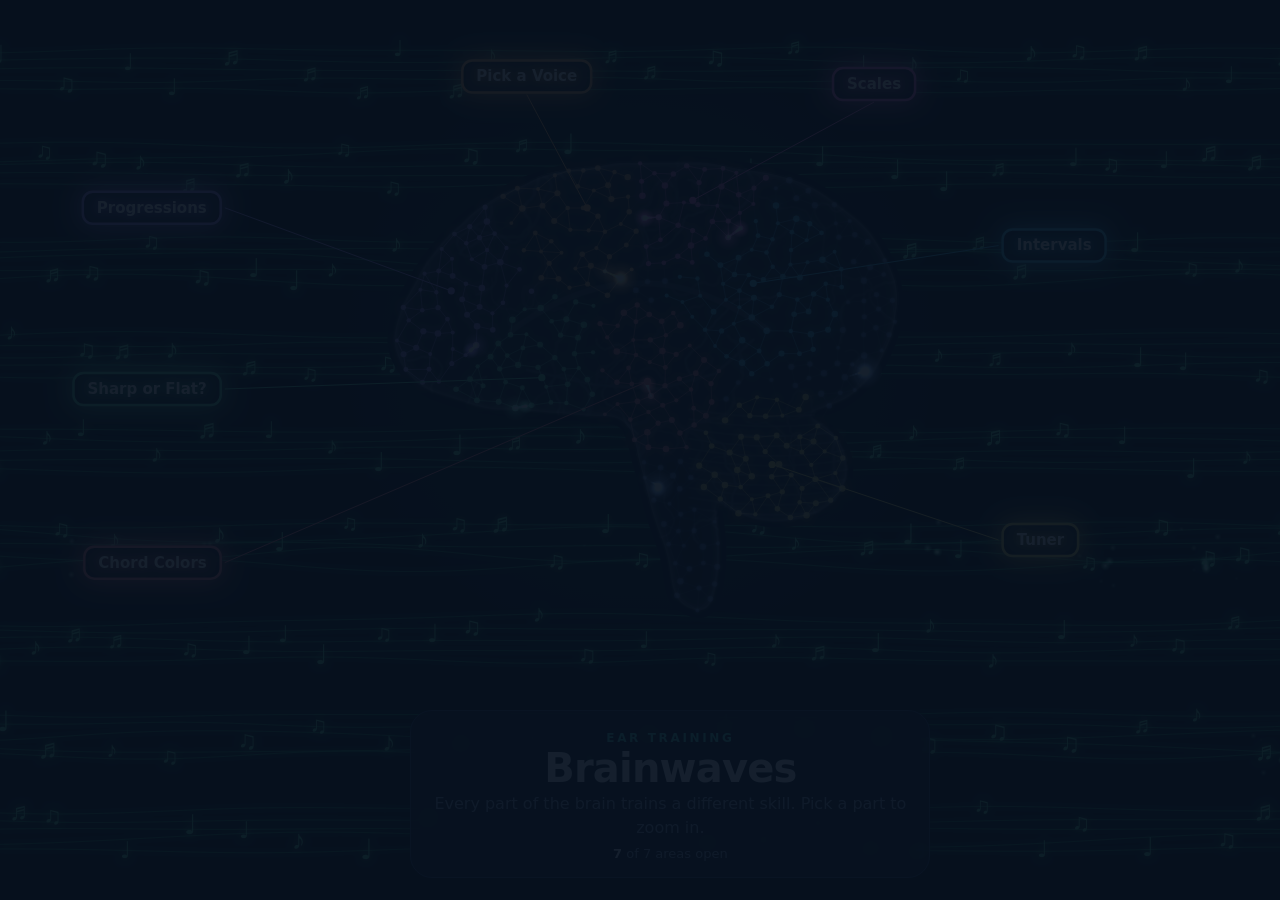
==== commit 77758987: "Earshot in the cockpit: dealer beside the table and the dealer card beside the answer cards, so the " ====
--- a/channels/brainwaves.html
+++ b/channels/brainwaves.html
@@ -4154,5 +4154,5 @@
 })();
 </script>
 <!-- MTG_FEEDBACK end -->
-<script src="../channel-bridge.js?v=6"></script></body>
+<script src="../channel-bridge.js?v=8"></script></body>
 </html>
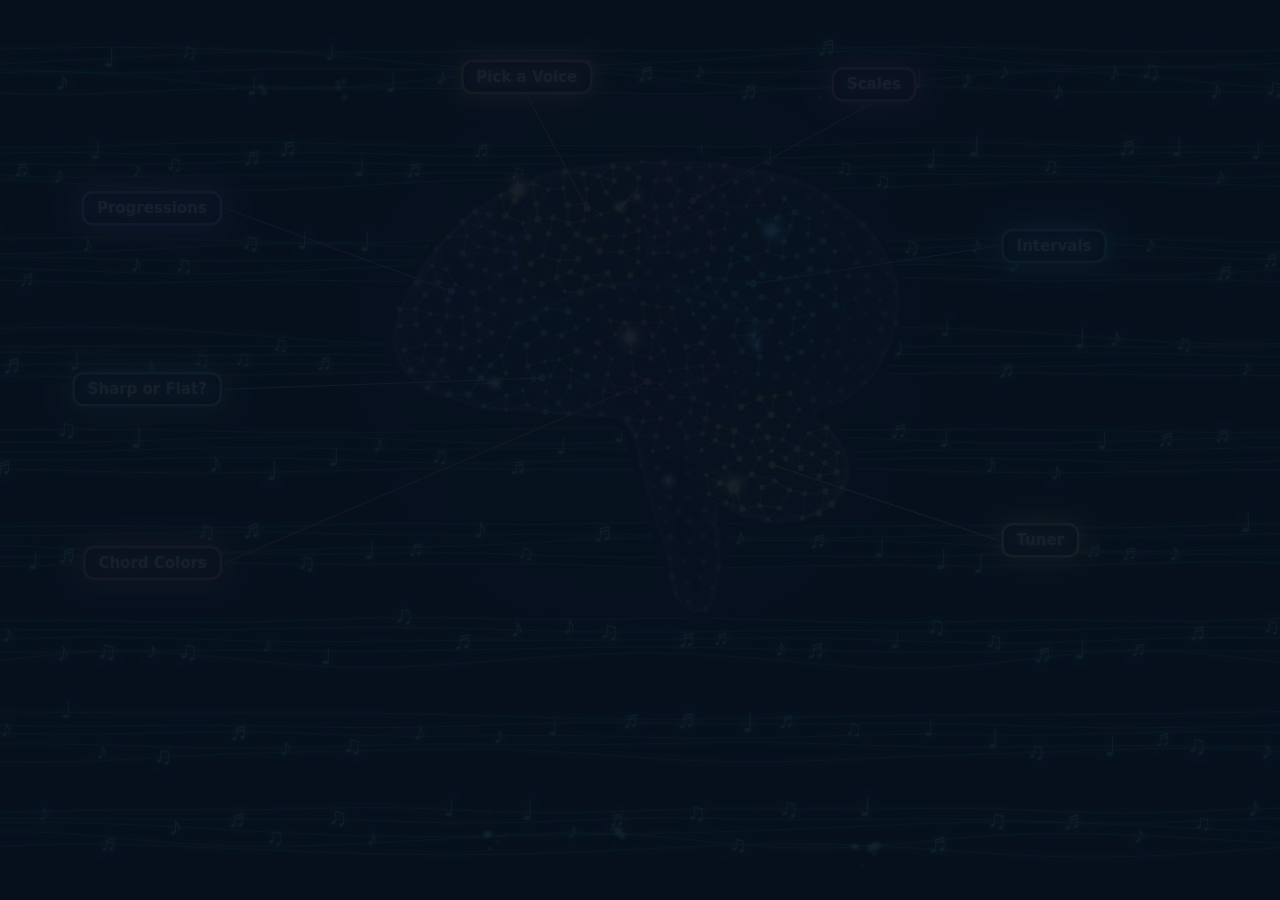
==== commit a973b70c: "No lay-ups: Rooftop sight reading keyed from bar 1 in keys with 3+ sharps or flats; Big Score melodi" ====
--- a/channels/brainwaves.html
+++ b/channels/brainwaves.html
@@ -4154,5 +4154,5 @@
 })();
 </script>
 <!-- MTG_FEEDBACK end -->
-<script src="../channel-bridge.js?v=8"></script></body>
+<script src="../channel-bridge.js?v=10"></script></body>
 </html>
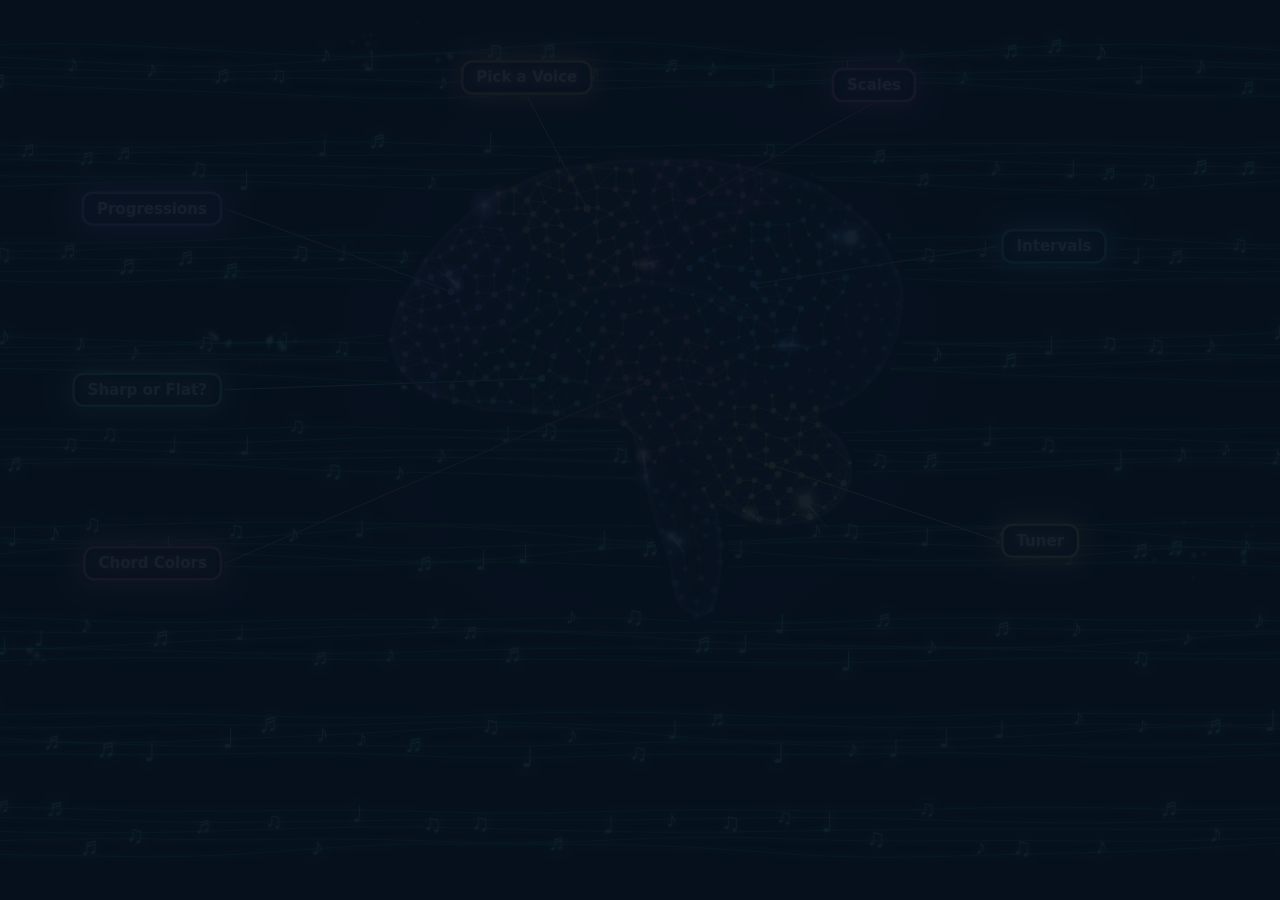
==== commit 04499e5b: "Name: Music Theory Academy in the header pill, titles and labels Co-Authored-By: Claude Opus 5.5 <no" ====
--- a/channels/brainwaves.html
+++ b/channels/brainwaves.html
@@ -429,7 +429,7 @@
 <div id="tip" class="tip" hidden></div>
 
 <header class="top">
-  <div class="mtg-home"><a href="https://drkeyzzz.github.io/" title="All the Music Theory Games"><svg viewBox="0 0 24 24" fill="none" stroke="currentColor" stroke-width="2.2" stroke-linecap="round" stroke-linejoin="round" aria-hidden="true"><path d="M3 11 12 3l9 8"/><path d="M5 9.5V21h5v-6h4v6h5V9.5"/></svg>Music Theory Games</a><a href="https://drkeyzzz.github.io/report/" title="See your report: what you're doing well and what to practice next"><svg viewBox="0 0 24 24" fill="none" stroke="currentColor" stroke-width="2.2" stroke-linecap="round" stroke-linejoin="round" aria-hidden="true"><path d="M8 21h8M12 17v4M7 4h10v5a5 5 0 0 1-10 0V4z"/><path d="M17 5h3v2a3 3 0 0 1-3 3M7 5H4v2a3 3 0 0 0 3 3"/></svg>My Report</a></div>
+  <div class="mtg-home"><a href="https://drkeyzzz.github.io/" title="Music Theory Academy home"><svg viewBox="0 0 24 24" fill="none" stroke="currentColor" stroke-width="2.2" stroke-linecap="round" stroke-linejoin="round" aria-hidden="true"><path d="M3 11 12 3l9 8"/><path d="M5 9.5V21h5v-6h4v6h5V9.5"/></svg>Music Theory Academy</a><a href="https://drkeyzzz.github.io/report/" title="See your report: what you're doing well and what to practice next"><svg viewBox="0 0 24 24" fill="none" stroke="currentColor" stroke-width="2.2" stroke-linecap="round" stroke-linejoin="round" aria-hidden="true"><path d="M8 21h8M12 17v4M7 4h10v5a5 5 0 0 1-10 0V4z"/><path d="M17 5h3v2a3 3 0 0 1-3 3M7 5H4v2a3 3 0 0 0 3 3"/></svg>My Report</a></div>
   <span class="sp"></span>
   <button type="button" class="who-pill" id="who-btn">👤 Sign in</button>
 </header>
@@ -658,7 +658,7 @@
     <p class="werr" id="w-error" role="alert"></p>
     <button class="go" id="w-go" type="submit">Let's go</button>
     <button id="w-guest" type="button">Play as guest</button>
-    <p class="wnote">Guests' scores aren't saved. One sign-in works for every game on Music Theory Games.</p>
+    <p class="wnote">Guests' scores aren't saved. One sign-in works for every game on Music Theory Academy.</p>
   </form>
 </div>
 <div class="banner" id="banner" aria-hidden="true"><div><span id="bn-no"></span><b id="bn-name"></b><small id="bn-sub"></small></div></div>
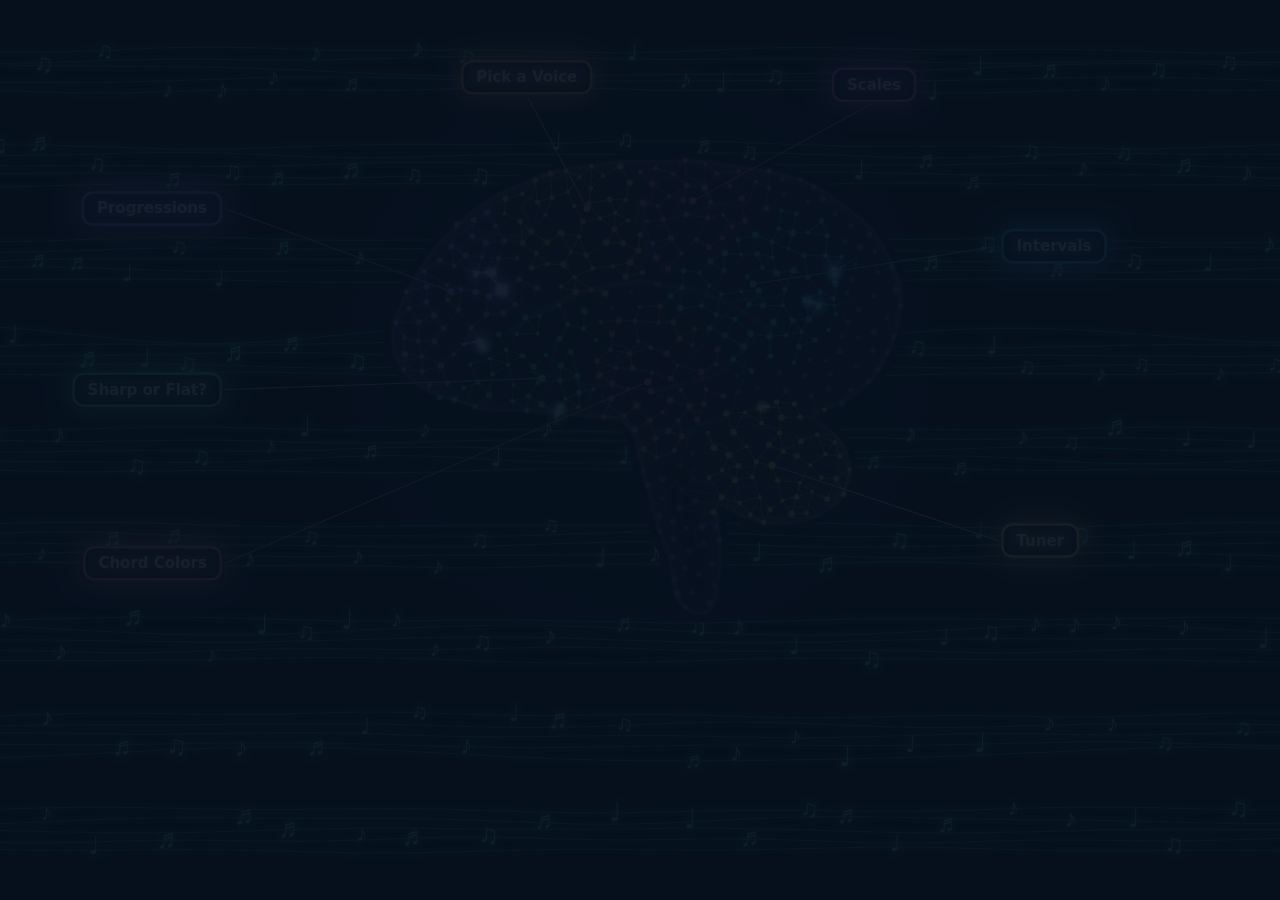
==== commit 9e5f848f: "Host instrument recordings on our own site (no GitHub requests) Co-Authored-By: Claude Opus 5.5 <nor" ====
--- a/channels/brainwaves.html
+++ b/channels/brainwaves.html
@@ -2174,7 +2174,7 @@
 function setTnStatus(html, cls) { const e = $('tn-status'); e.innerHTML = html; e.className = 'tn-status ' + (cls || ''); }
 /* the Tuner's sound: real recordings of each instrument (tonejs-instruments, CC BY 3.0), re-pitched to the exact frequency,
    through a warm room reverb. The target and the student's string use the same recording, so the gap between them is exact. */
-const T_SMP = 'https://nbrosowsky.github.io/tonejs-instruments/samples/';
+const T_SMP = (location.port === '8770' ? '/hub' : '') + '/sounds/instruments/';
 const T_SETS = {
   guitar: [['guitar-acoustic', 'E2 A2 D3 G3 B3 E4']], bass: [['bass-electric', 'E1 As1 Cs2 G2']], ukulele: [['guitar-nylon', 'Gs4 Cs4 E4 A4']],
   violin: [['violin', 'G3 C4 E4 A4 E5']], viola: [['cello', 'C3 G3'], ['violin', 'C4 E4 A4']], cello: [['cello', 'C2 G2 D3 A3']],
@@ -2454,7 +2454,7 @@
   const usesHints = () => V.rung >= HINT_FROM, timed = () => !prac() && L().t > 0;
 
   /* ---------- sound: real recordings (CC BY 3.0), velocity shapes loudness and brightness, small room reverb ---------- */
-  const SAL = 'https://tonejs.github.io/audio/salamander/', TJI = 'https://nbrosowsky.github.io/tonejs-instruments/samples/';
+  const SAL = (location.port === '8770' ? '/hub' : '') + '/sounds/salamander/', TJI = (location.port === '8770' ? '/hub' : '') + '/sounds/instruments/';
   const NIX = { C: 0, Cs: 1, D: 2, Ds: 3, E: 4, F: 5, Fs: 6, G: 7, Gs: 8, A: 9, As: 10, B: 11 };
   const toMidi = n => { const [, p, o] = n.match(/^([A-G]s?)(\d)$/); return 12 * (+o + 1) + NIX[p]; };
   const SET = (base, names) => names.split(' ').map(n => ({ m: toMidi(n), url: base + n + '.mp3' }));
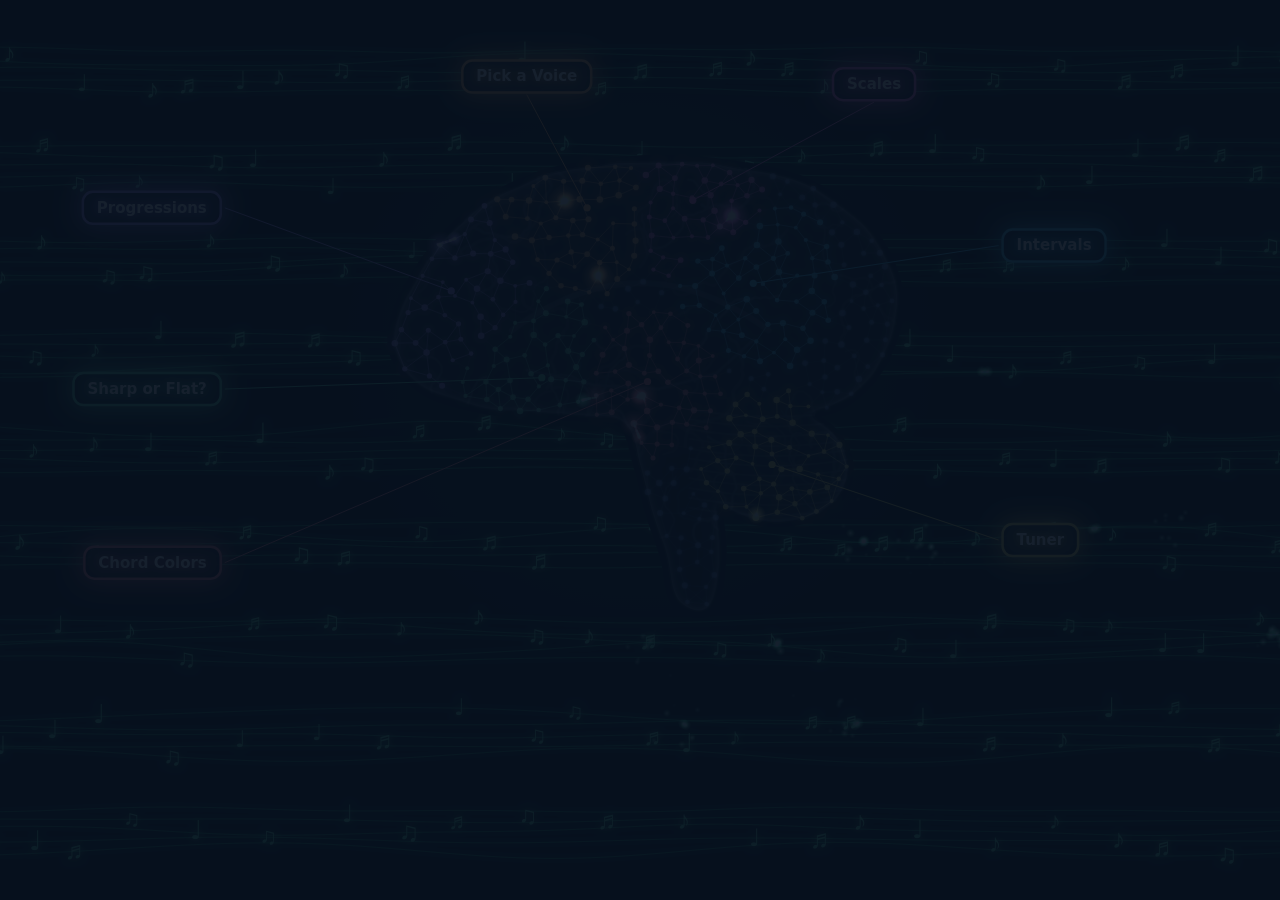
==== commit 67f8f758: "Rooftop sight reading only in flights with a MIDI keyboard plugged in (a second Rooftop rhythm takes" ====
--- a/channels/brainwaves.html
+++ b/channels/brainwaves.html
@@ -4154,5 +4154,5 @@
 })();
 </script>
 <!-- MTG_FEEDBACK end -->
-<script src="../channel-bridge.js?v=10"></script></body>
+<script src="../channel-bridge.js?v=11"></script></body>
 </html>
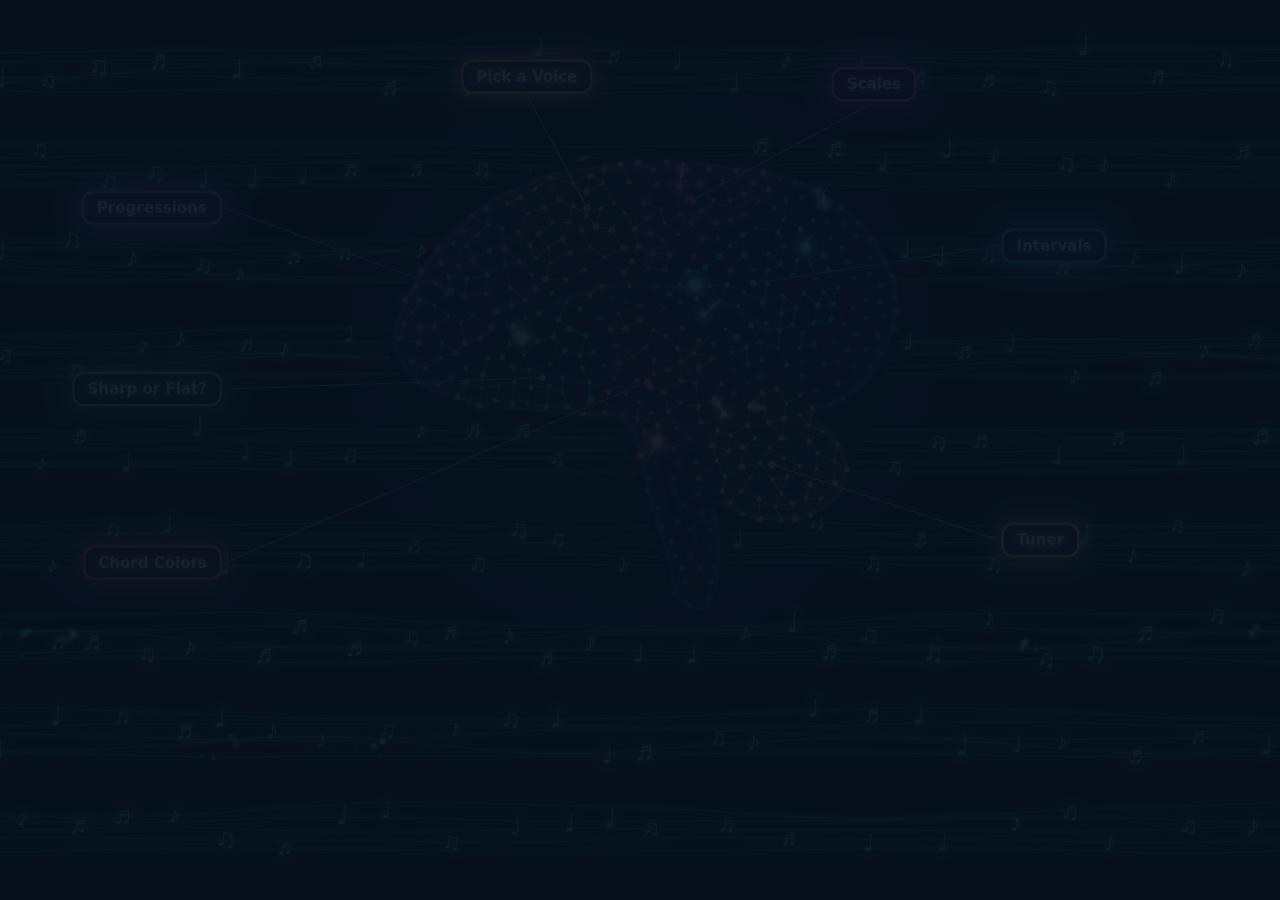
==== commit 1ab5d35c: "Channels use the self-hosted /fonts/fonts.css instead of Google Fonts; CSP no longer allows fonts.go" ====
--- a/channels/brainwaves.html
+++ b/channels/brainwaves.html
@@ -1,15 +1,13 @@
 <!doctype html>
 <html lang="en">
 <head>
-<meta http-equiv="Content-Security-Policy" content="default-src 'self' data: blob:; script-src 'self' 'unsafe-inline'; connect-src 'none'; style-src 'self' 'unsafe-inline' https://fonts.googleapis.com; font-src 'self' https://fonts.gstatic.com; img-src 'self' data: blob:; media-src 'none'">
+<meta http-equiv="Content-Security-Policy" content="default-src 'self' data: blob:; script-src 'self' 'unsafe-inline'; connect-src 'none'; style-src 'self' 'unsafe-inline'; font-src 'self'; img-src 'self' data: blob:; media-src 'none'">
 <script src="../channel-bootstrap.js"></script>
 <meta charset="utf-8">
 <meta name="viewport" content="width=device-width, initial-scale=1, viewport-fit=cover">
 <title>Brainwaves</title>
 <meta name="description" content="Ear training inside one brain. Each region of the brain is a different game. Start with Sharp or Flat?: was the second note higher or lower?">
-<link rel="preconnect" href="https://fonts.googleapis.com">
-<link rel="preconnect" href="https://fonts.gstatic.com" crossorigin>
-<link rel="stylesheet" href="https://fonts.googleapis.com/css2?family=Inter:wght@400;500;600;700;800&display=swap">
+<link href="/fonts/fonts.css" rel="stylesheet">
 <style>
 :root{--bg:#070b16;--panel:#0d1530;--line:#2c3a63;--ink:#e8f1ff;--mut:#8da0c4;--acc:#48e0c8;--acc2:#7aa2ff;--bad:#ff6b8b;--ok:#48e0c8}
 *{box-sizing:border-box}
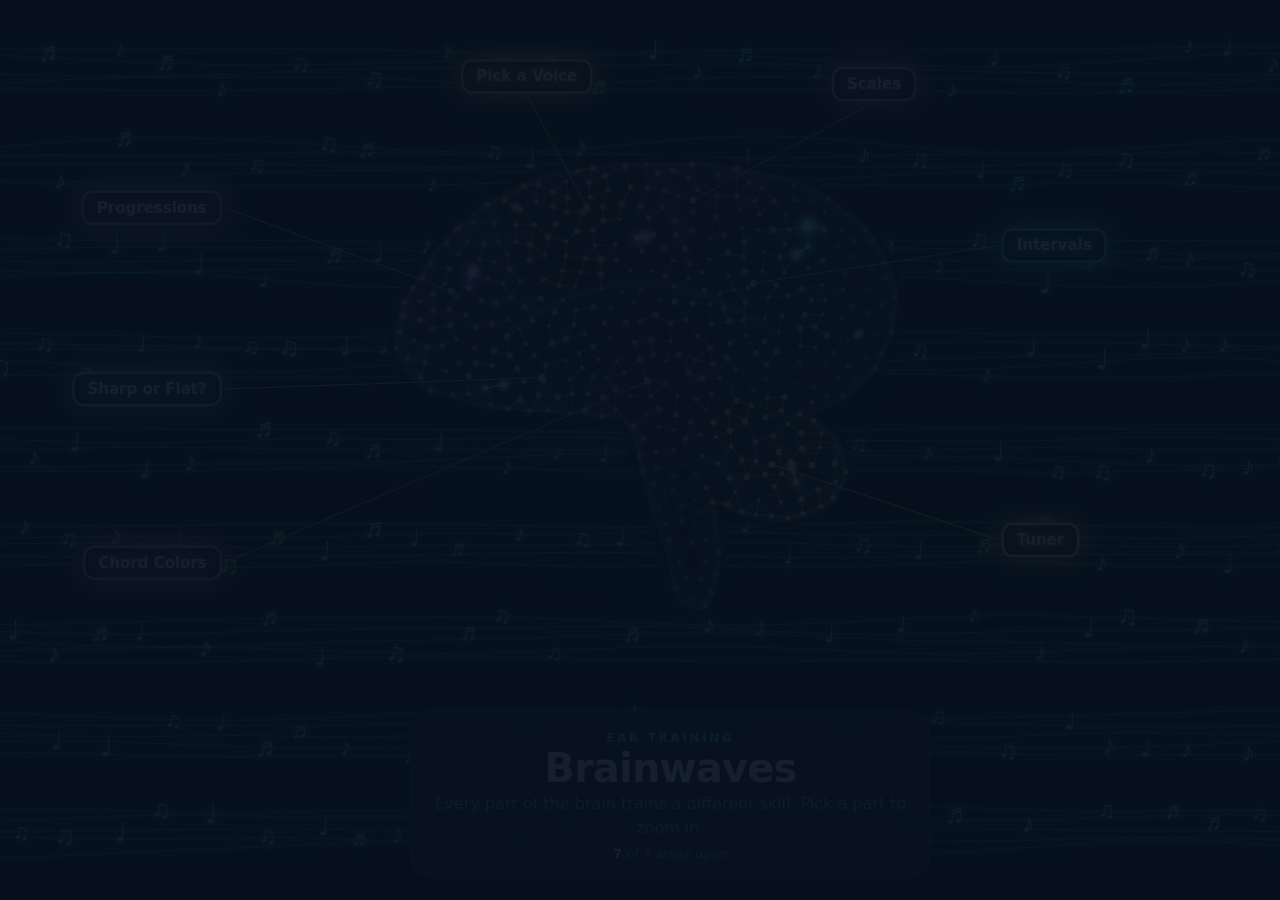
==== commit e7750bcb: "Practice minutes: only gaps under 2 minutes between answers count (was 10), so idle time no longer p" ====
--- a/channels/brainwaves.html
+++ b/channels/brainwaves.html
@@ -1041,7 +1041,7 @@
     note(game, labels, ok) {
       edit(game, g => {
         const now = Date.now();
-        if (g.last && now - g.last < 600000) g.ms += now - g.last;     // gaps over 10 minutes aren't practice time
+        if (g.last && now - g.last < 120000) g.ms += now - g.last;     // gaps over 2 minutes aren't practice time (was 10 until 2026-11-18)
         g.last = now; g.answers++; if (ok) g.correct++;
         for (const lab of [].concat(labels || [])) { if (!lab) continue; const s = g.skills[lab] || (g.skills[lab] = [0, 0]); s[1]++; if (ok) s[0]++; }
       });
@@ -1087,7 +1087,7 @@
     note(area, ok) {
       const d = read(); if (!d) return;
       const now = Date.now();
-      if (d.last && now - d.last <= 600000) d.ms += now - d.last;   // gaps over 10 minutes don't count as practice
+      if (d.last && now - d.last <= 120000) d.ms += now - d.last;   // gaps over 2 minutes don't count as practice (was 10 until 2026-11-18)
       d.first = d.first || now; d.last = now; d.answers++; if (ok) d.correct++;
       const a = d.by_area[area] || (d.by_area[area] = [0, 0]); a[1]++; if (ok) a[0]++;
       try { localStorage.setItem(KEY, JSON.stringify(d)); } catch {}
